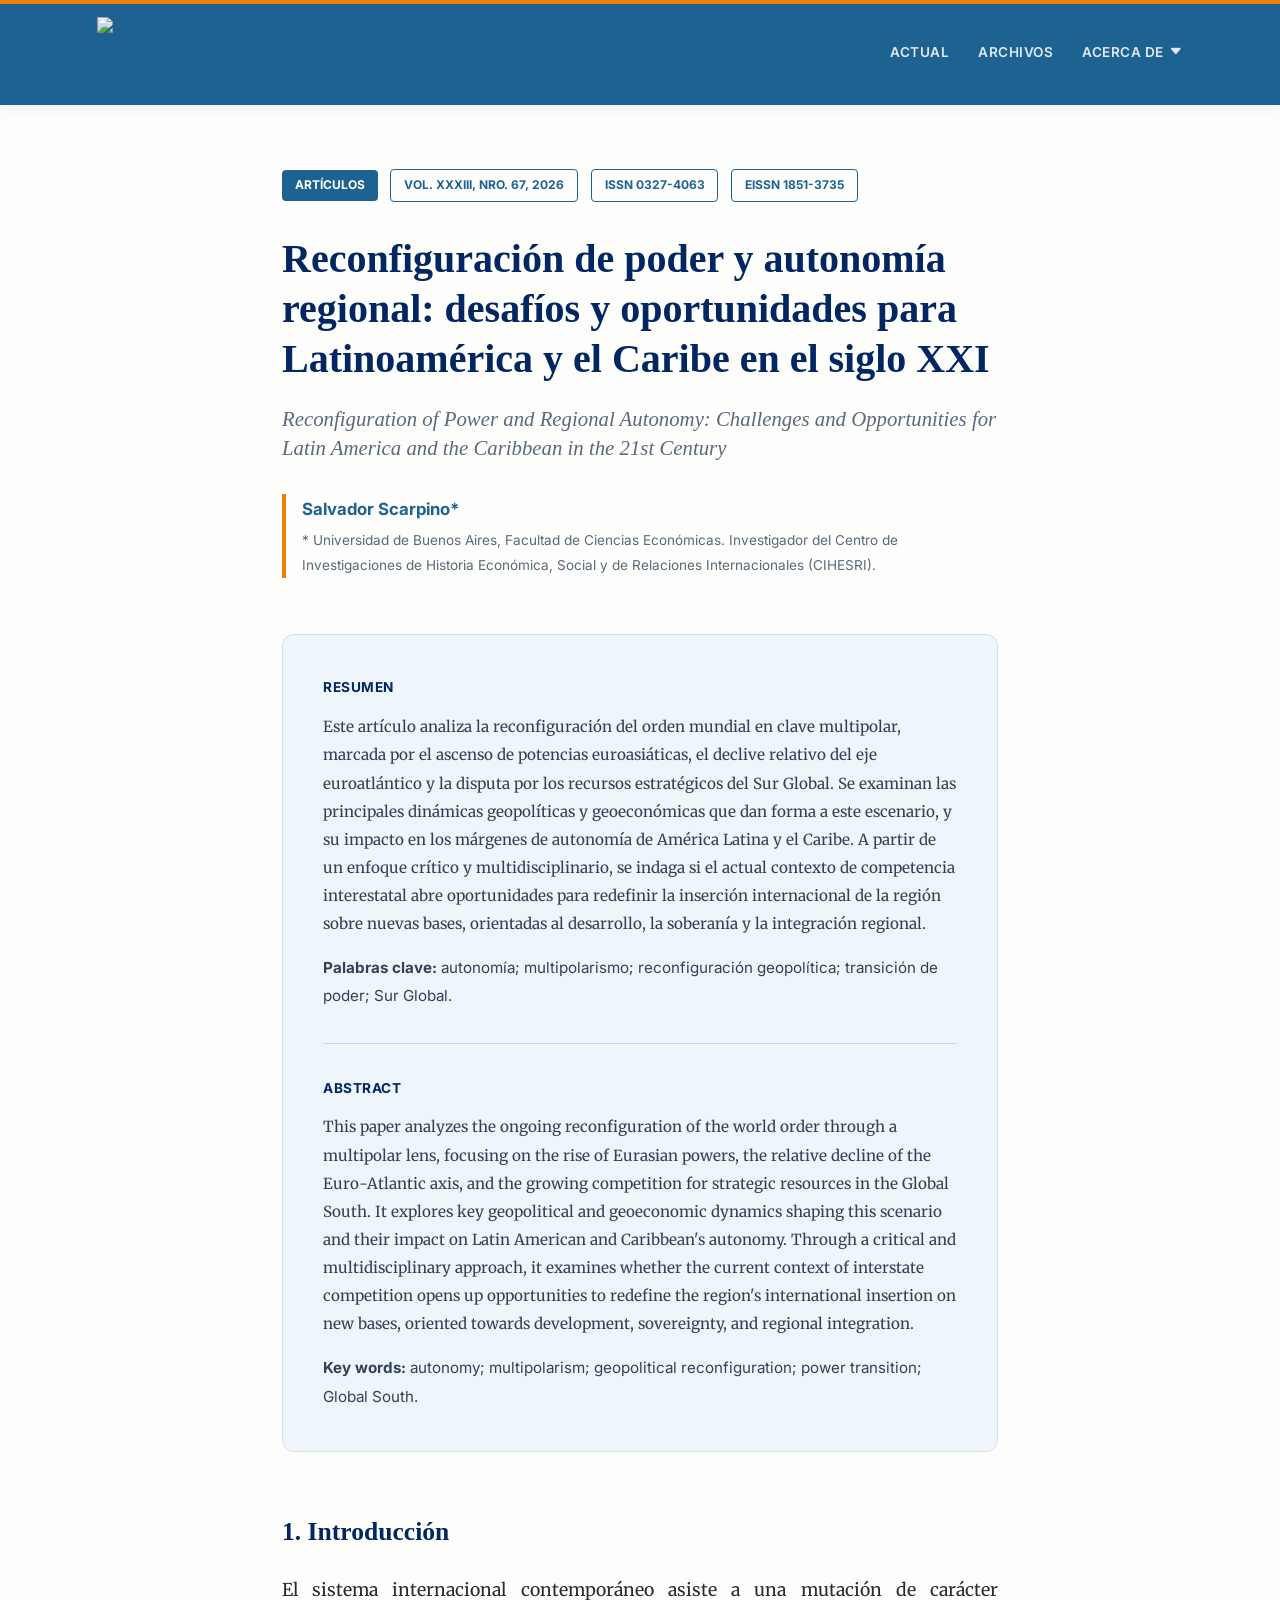
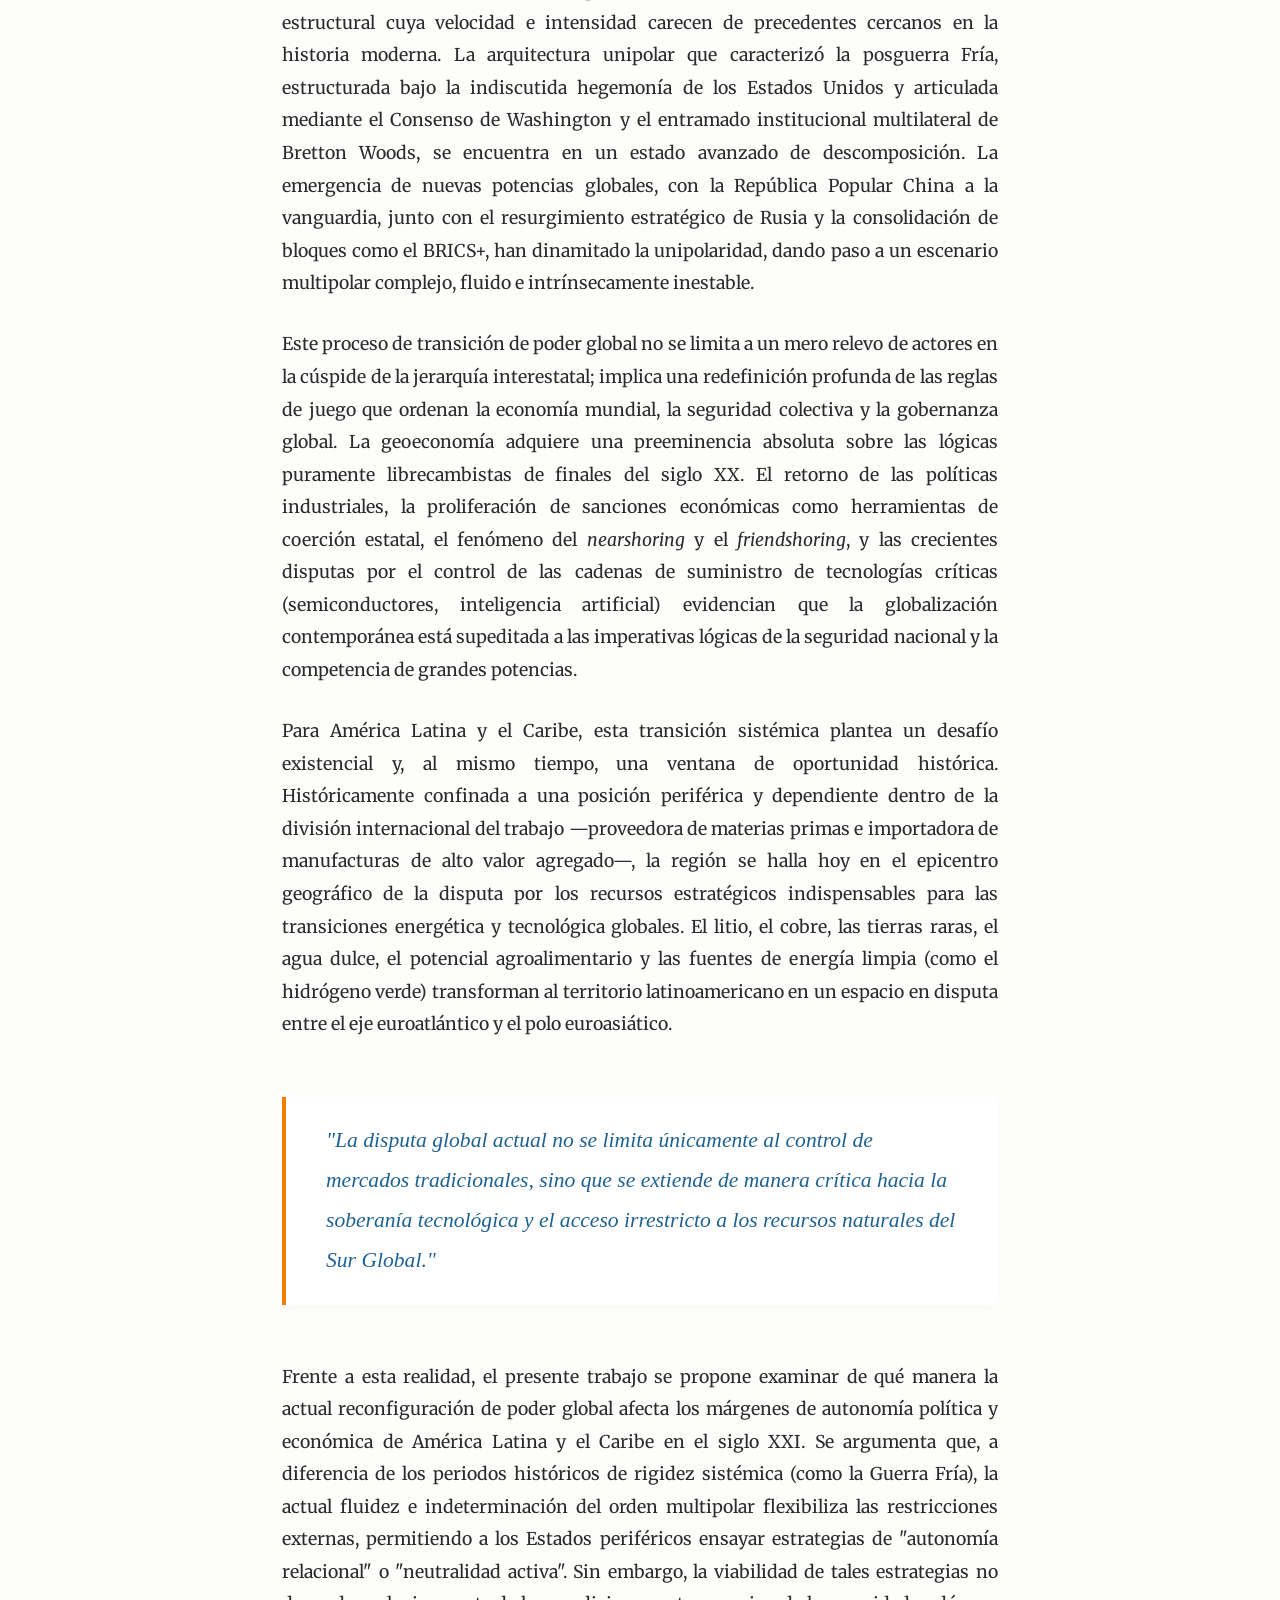
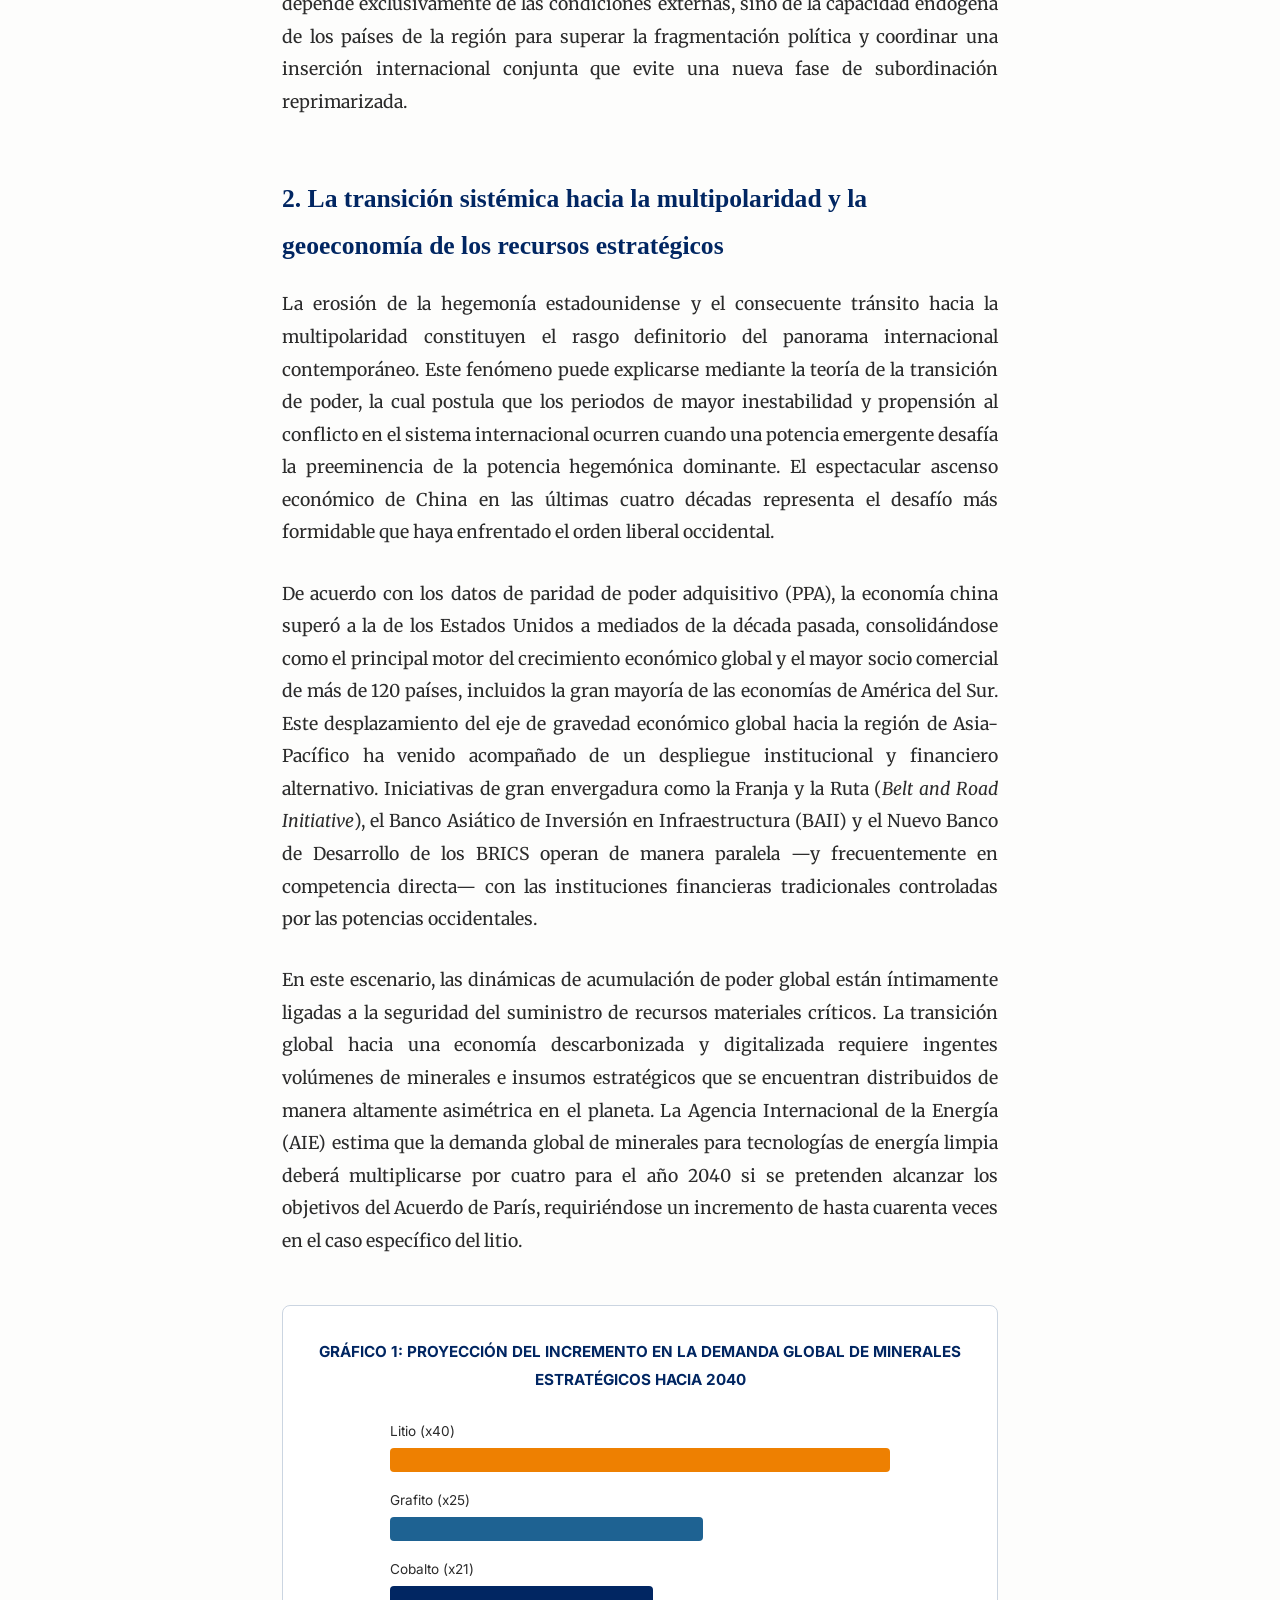
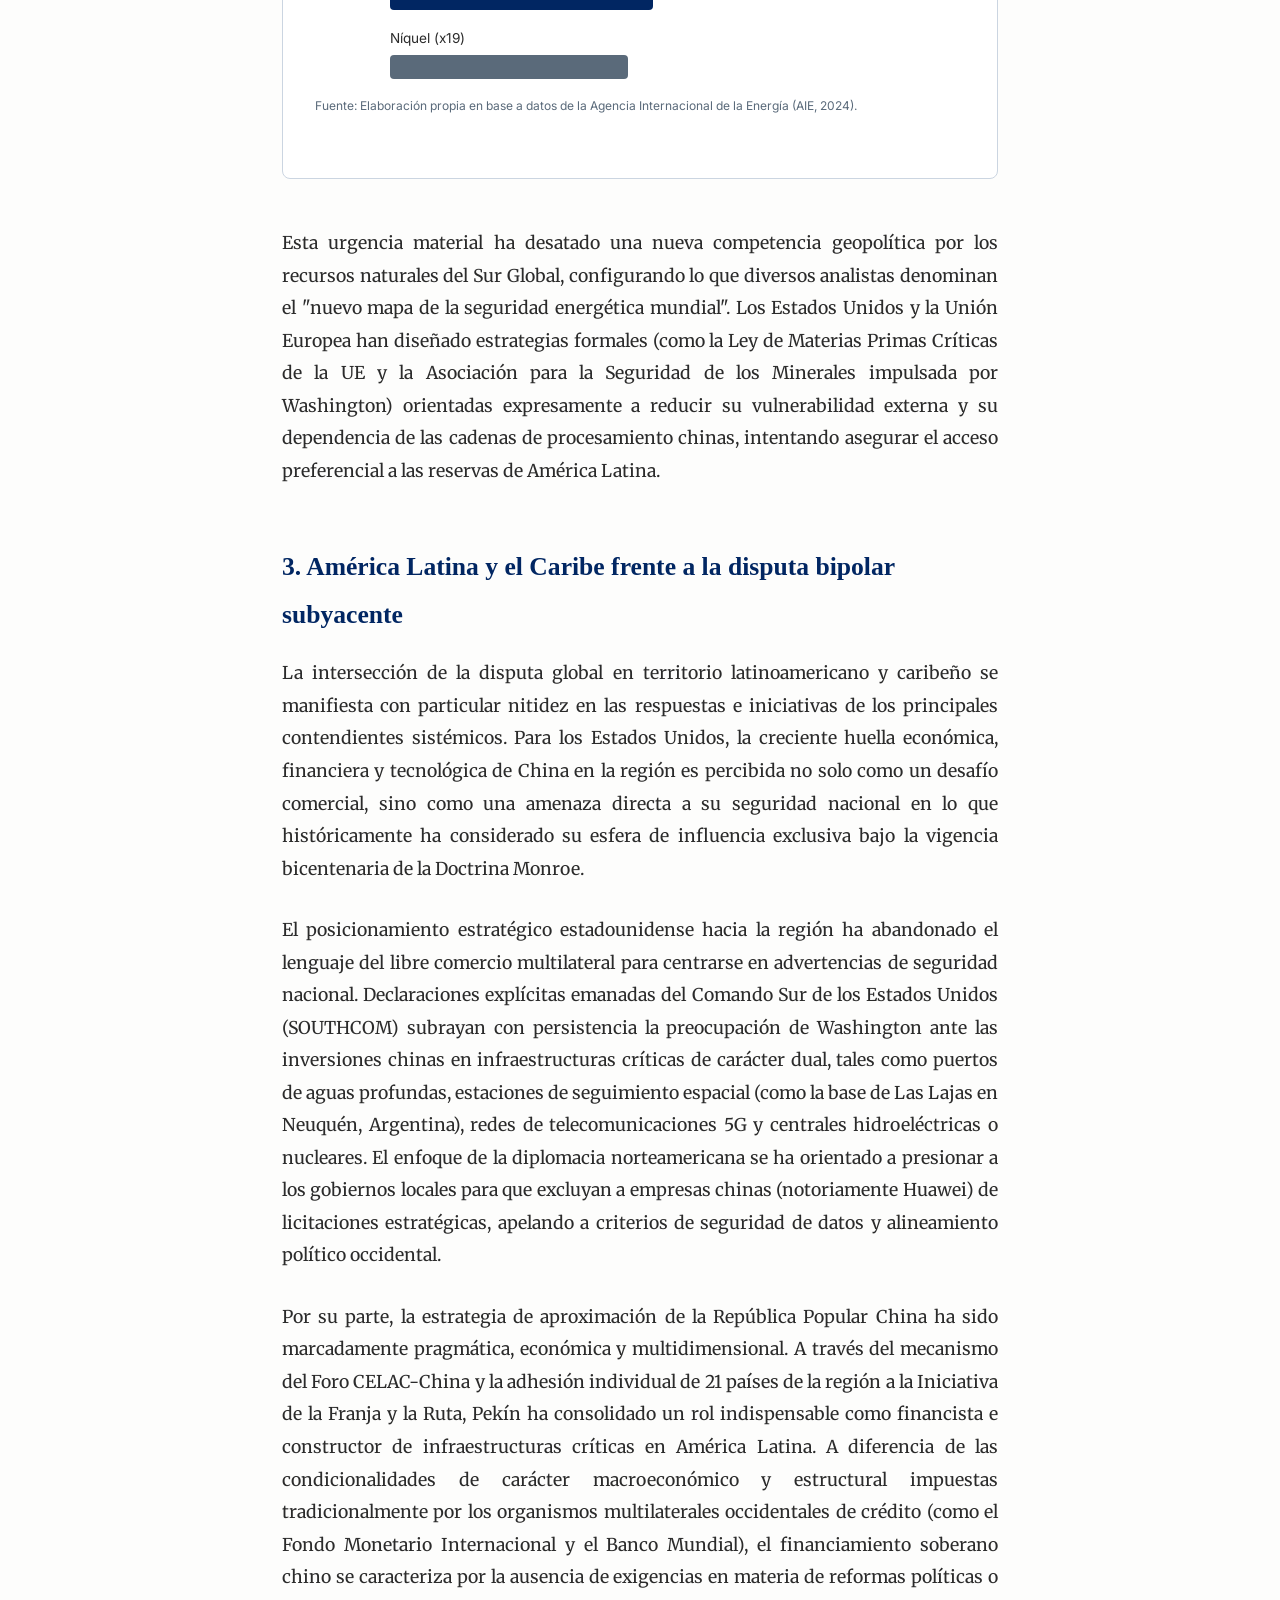
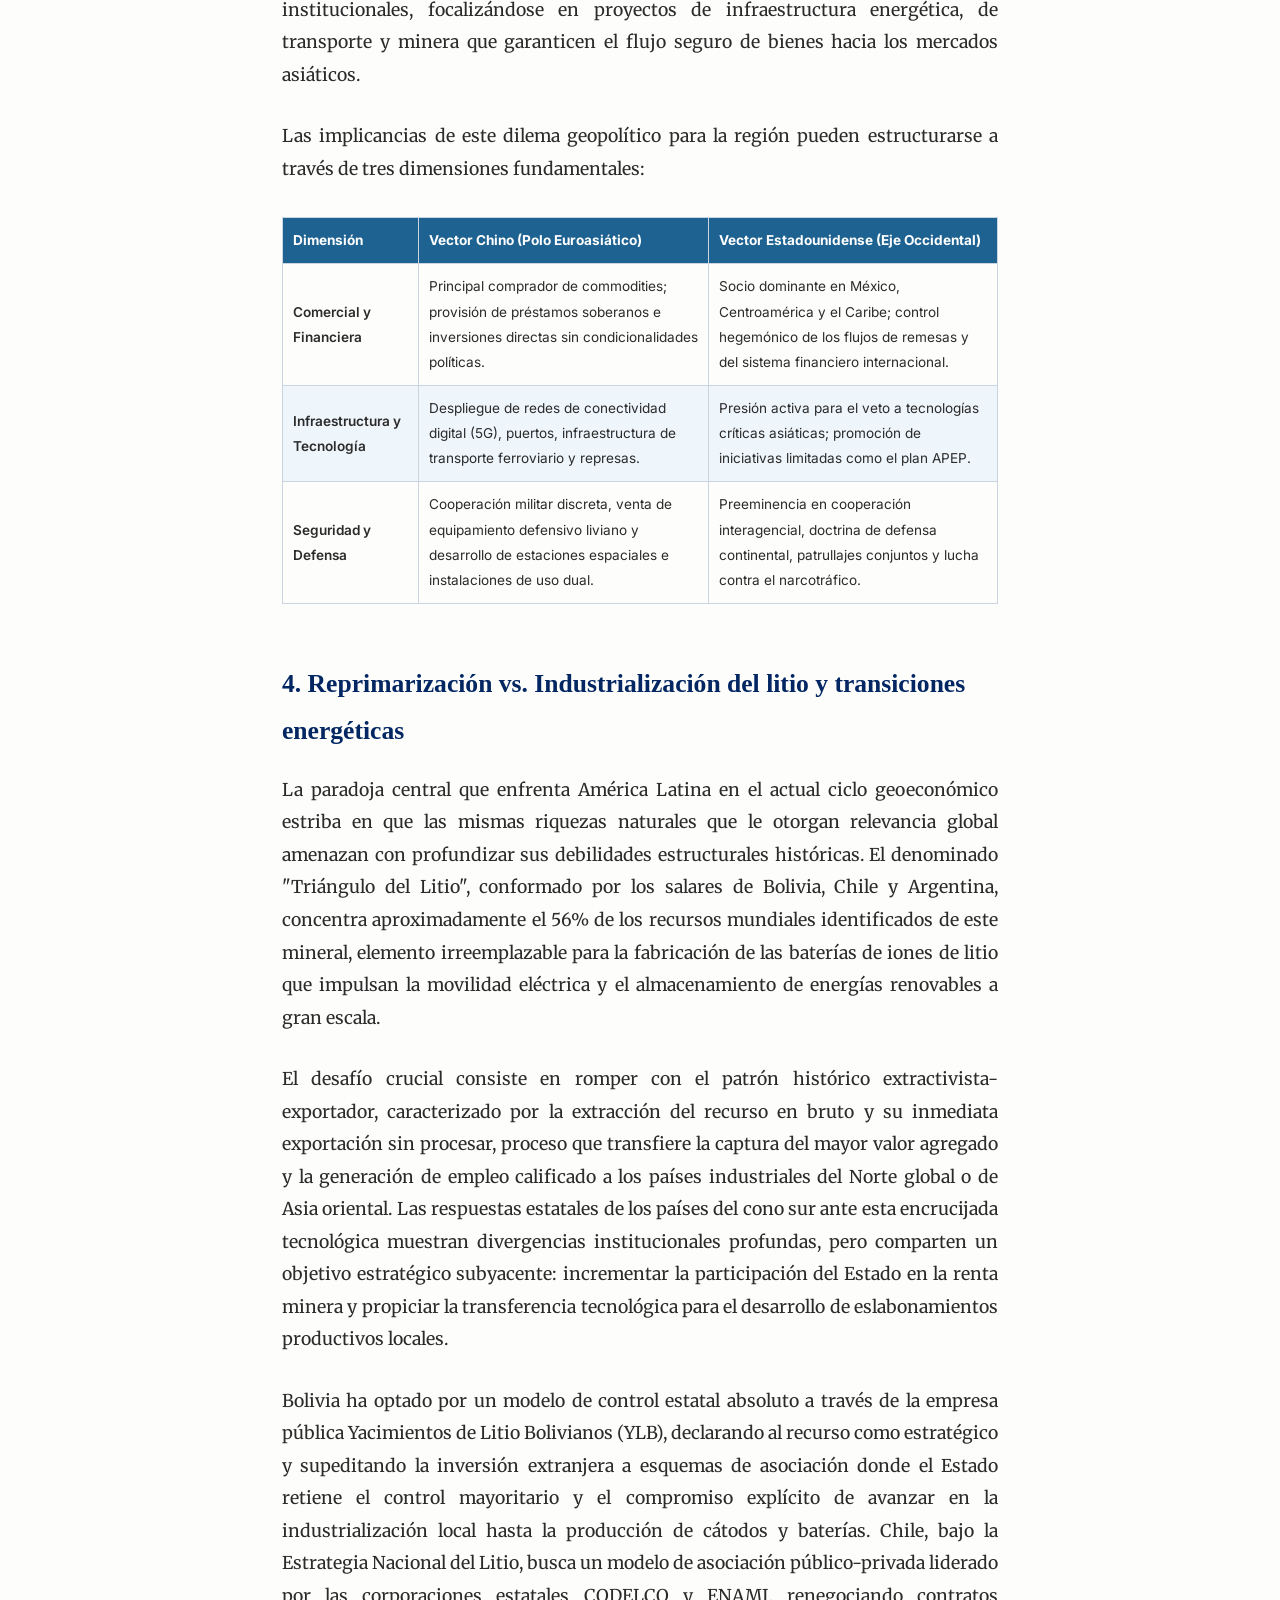
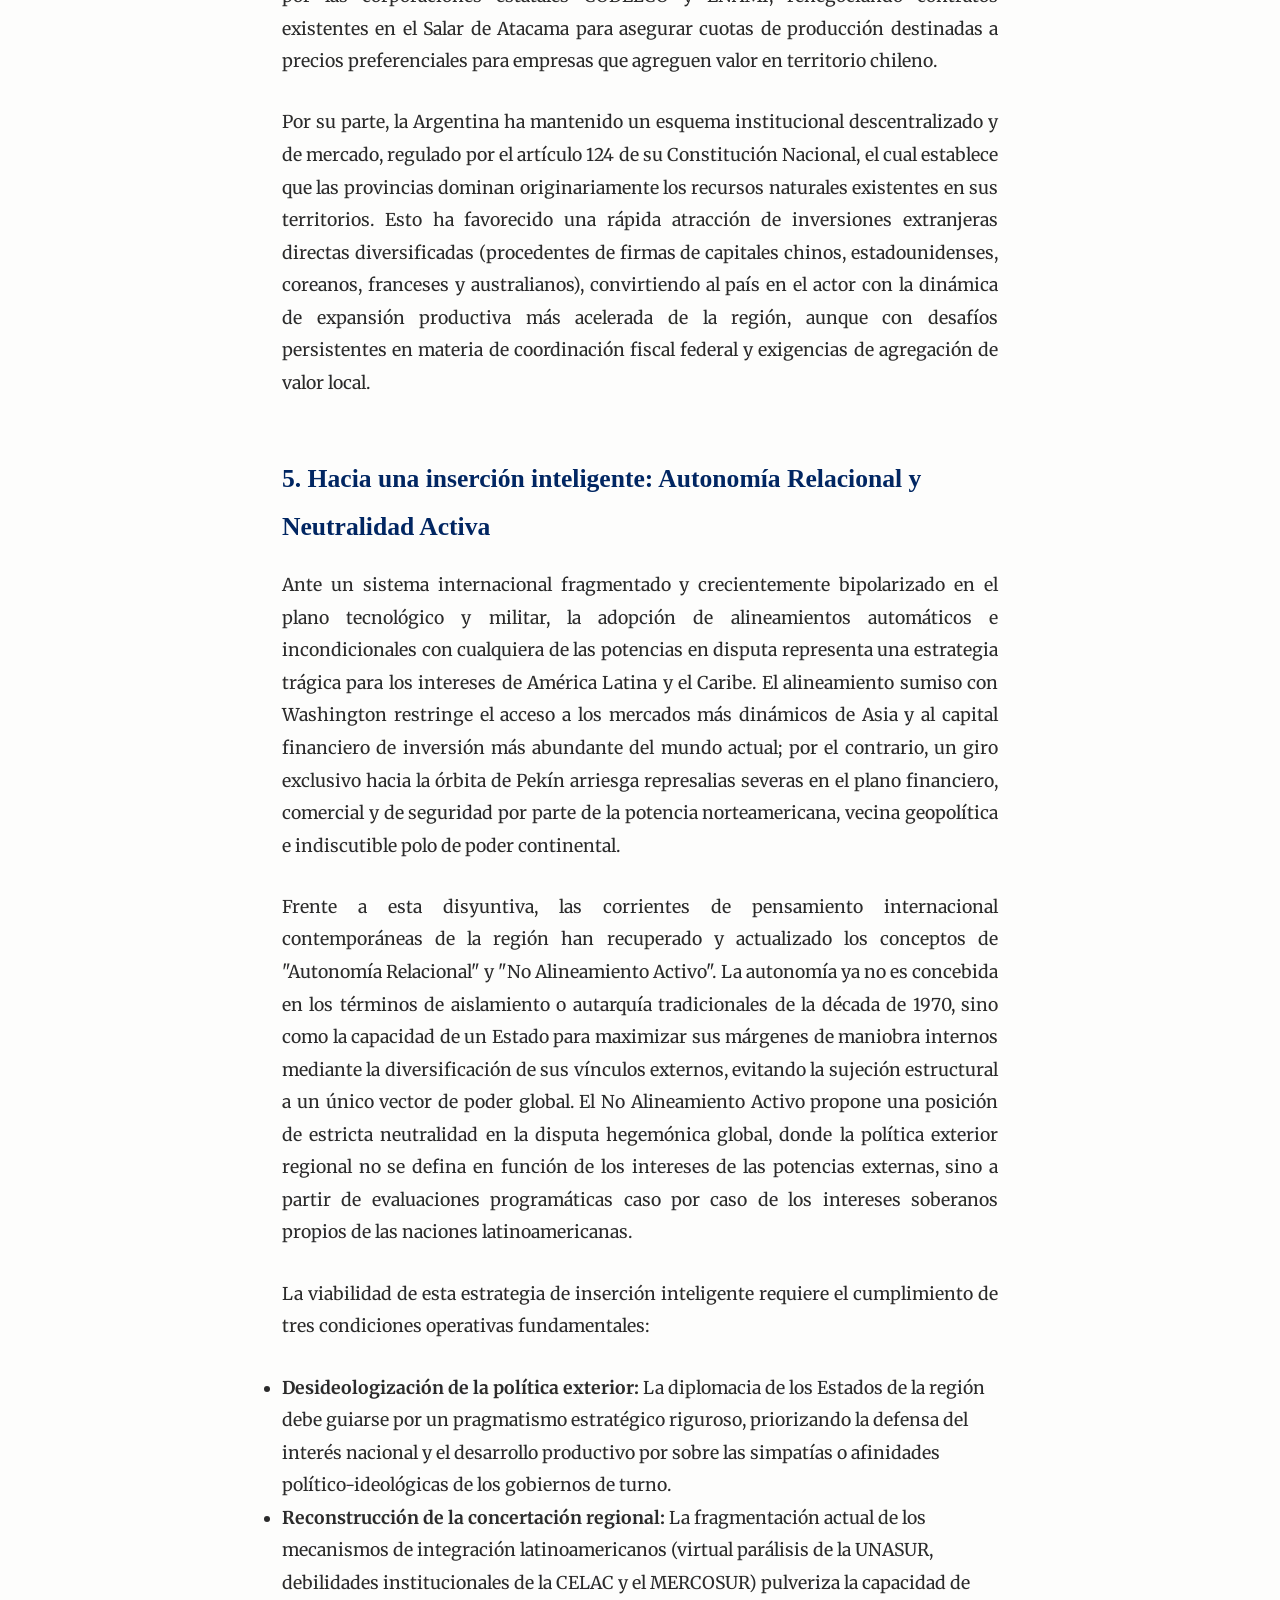
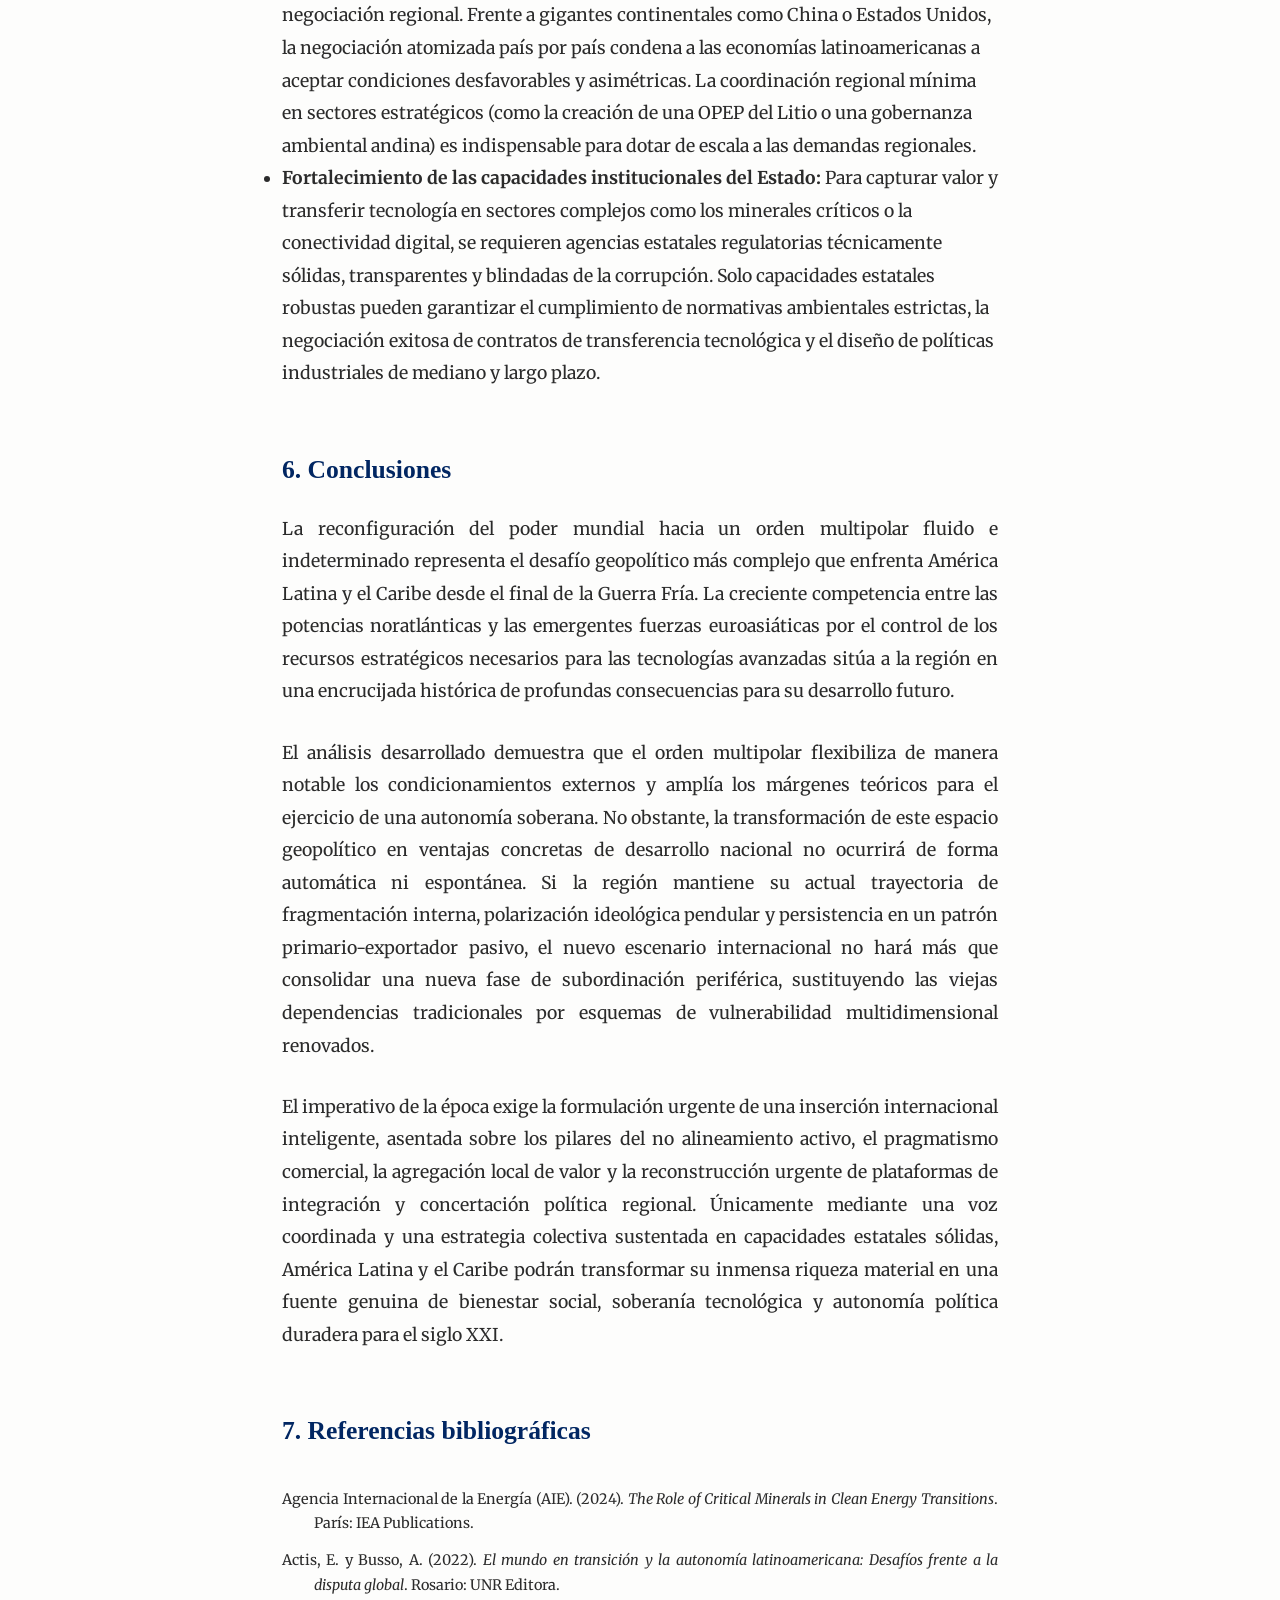
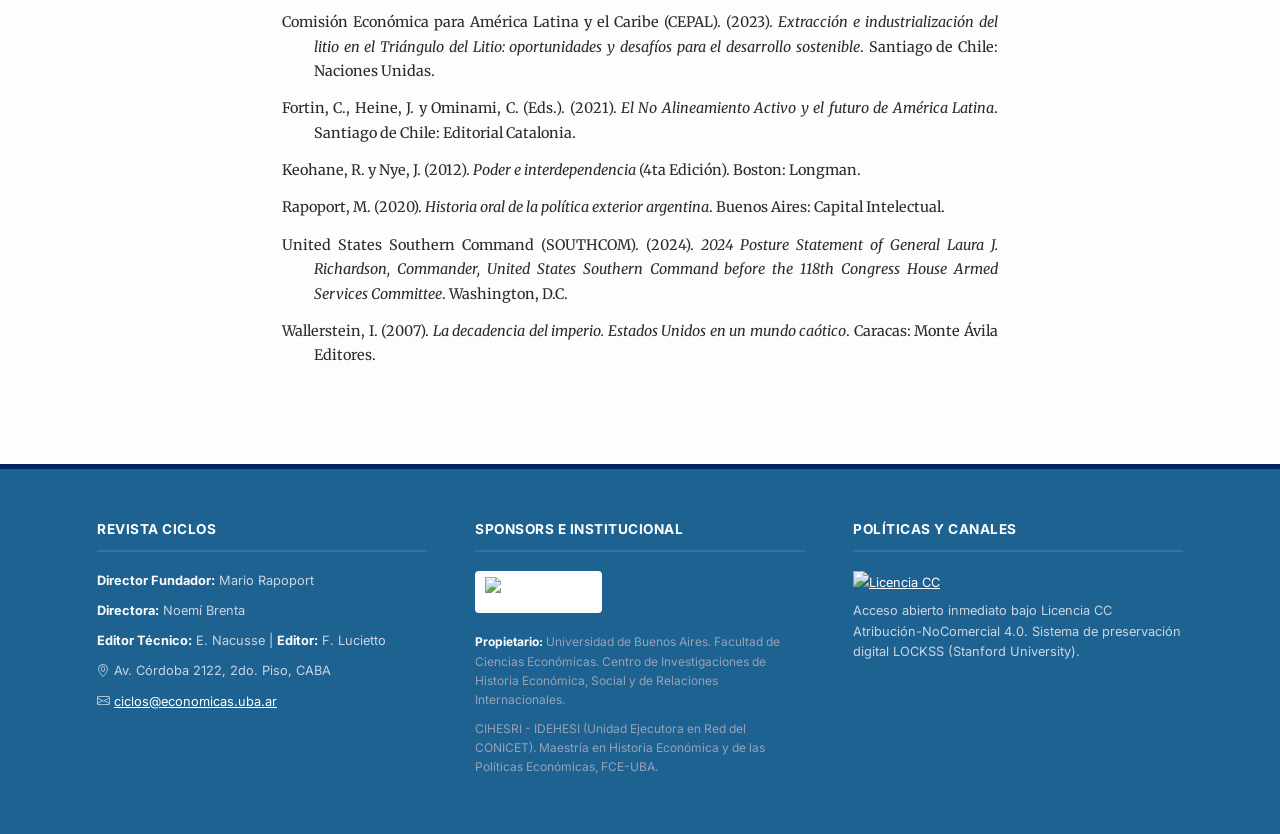
==== 2.Scarpino/index.html @ d77fda9e "falta el logo de ciclos" ====
<!DOCTYPE html>
<html lang="es">
<head>
    <meta charset="UTF-8">
    <meta http-equiv="Content-Language" content="ES">
    <meta name="viewport" content="width=device-width, initial-scale=1.0">
    <title>CICLOS | Reconfiguración de poder y autonomía regional</title>
    
    <meta name="description" content="CICLOS en la historia, la economía y la sociedad. Espacio académico para la publicación de trabajos de investigación.">
    <meta name="robots" content="index,follow">
    <meta name="author" content="Salvador Scarpino">
    
    <meta name="DC.identifier" content="ISSN 0327-4063">
    <meta name="DC.creator" content="Salvador Scarpino">
    <meta name="DC.publisher" content="CIHESRI-IDEHESI, Facultad de Ciencias Económicas, Universidad de Buenos Aires">
    <meta name="DC.Title" content="Reconfiguración de poder y autonomía regional: desafíos y oportunidades para Latinoamérica y el Caribe en el siglo XXI">
    <meta name="DC.Rights" content="Creative commons Attribution-NonCommercial-ShareAlike 4.0 Internacional">
    <meta name="DC.Language" content="es">

    <link rel="preconnect" href="https://fonts.googleapis.com">
    <link rel="preconnect" href="https://fonts.gstatic.com" crossorigin>
    <link href="https://fonts.googleapis.com/css2?family=Inter:wght@400;500;600;700&family=Merriweather:ital,wght@0,300;0,400;0,700;1,300&display=swap" rel="stylesheet">
    
    <link rel="stylesheet" href="https://cdn.jsdelivr.net/npm/bootstrap-icons@1.9.1/font/bootstrap-icons.css">
    <link rel="icon" href="public/img/LogoCiclos.png" type="image/png">
    <link rel="stylesheet" href="style.css">
</head>
<body>

    <header class="site-header">
        <div class="header-inner">
            <div class="logo-area">
                <a href="#">
                    <img src="public/img/LogoCiclos.png" alt="Revista CICLOS" class="header-logo">
                </a>
            </div>
            <nav class="top-nav">
                <a href="#">Actual</a>
                <a href="#">Archivos</a>
                
                <div class="dropdown">
                    <a href="#" class="dropdown-toggle">Acerca de <i class="bi bi-caret-down-fill"></i></a>
                    <div class="dropdown-menu">
                        <a href="#">Sobre la revista</a>
                        <a href="#">Envíos</a>
                        <a href="#">Equipo editorial</a>
                        <a href="#">Declaración de privacidad</a>
                        <a href="#">Contacto</a>
                    </div>
                </div>
            </nav>
        </div>
    </header>

    <main class="article-wrapper">
        
        <div class="metadata-bar">
            <span class="badge">Artículos</span>
            <span class="badge badge-outline">Vol. XXXIII, Nro. 67, 2026</span>
            <span class="badge badge-outline">ISSN 0327-4063</span>
            <span class="badge badge-outline">eISSN 1851-3735</span>
        </div>

        <header class="article-heading">
            <h1 class="title">Reconfiguración de poder y autonomía regional: desafíos y oportunidades para Latinoamérica y el Caribe en el siglo XXI</h1>
            <h2 class="subtitle">Reconfiguration of Power and Regional Autonomy: Challenges and Opportunities for Latin America and the Caribbean in the 21st Century</h2>
            
            <div class="author-block">
                <p class="author-name">Salvador Scarpino*</p>
                <p class="author-affiliation">* Universidad de Buenos Aires, Facultad de Ciencias Económicas. Investigador del Centro de Investigaciones de Historia Económica, Social y de Relaciones Internacionales (CIHESRI).</p>
            </div>
        </header>

        <section class="abstract-box">
            <div class="abstract-lang">
                <h3>Resumen</h3>
                <p>Este artículo analiza la reconfiguración del orden mundial en clave multipolar, marcada por el ascenso de potencias euroasiáticas, el declive relativo del eje euroatlántico y la disputa por los recursos estratégicos del Sur Global. Se examinan las principales dinámicas geopolíticas y geoeconómicas que dan forma a este escenario, y su impacto en los márgenes de autonomía de América Latina y el Caribe. A partir de un enfoque crítico y multidisciplinario, se indaga si el actual contexto de competencia interestatal abre oportunidades para redefinir la inserción internacional de la región sobre nuevas bases, orientadas al desarrollo, la soberanía y la integración regional.</p>
                <p class="keywords"><strong>Palabras clave:</strong> autonomía; multipolarismo; reconfiguración geopolítica; transición de poder; Sur Global.</p>
            </div>
            
            <hr class="abstract-divider">

            <div class="abstract-lang">
                <h3>Abstract</h3>
                <p>This paper analyzes the ongoing reconfiguration of the world order through a multipolar lens, focusing on the rise of Eurasian powers, the relative decline of the Euro-Atlantic axis, and the growing competition for strategic resources in the Global South. It explores key geopolitical and geoeconomic dynamics shaping this scenario and their impact on Latin American and Caribbean's autonomy. Through a critical and multidisciplinary approach, it examines whether the current context of interstate competition opens up opportunities to redefine the region's international insertion on new bases, oriented towards development, sovereignty, and regional integration.</p>
                <p class="keywords"><strong>Key words:</strong> autonomy; multipolarism; geopolitical reconfiguration; power transition; Global South.</p>
            </div>
        </section>

        <article class="article-content">
            
            <h3>1. Introducción</h3>
            <p>El sistema internacional contemporáneo asiste a una mutación de carácter estructural cuya velocidad e intensidad carecen de precedentes cercanos en la historia moderna. La arquitectura unipolar que caracterizó la posguerra Fría, estructurada bajo la indiscutida hegemonía de los Estados Unidos y articulada mediante el Consenso de Washington y el entramado institucional multilateral de Bretton Woods, se encuentra en un estado avanzado de descomposición. La emergencia de nuevas potencias globales, con la República Popular China a la vanguardia, junto con el resurgimiento estratégico de Rusia y la consolidación de bloques como el BRICS+, han dinamitado la unipolaridad, dando paso a un escenario multipolar complejo, fluido e intrínsecamente inestable.</p>
            
            <p>Este proceso de transición de poder global no se limita a un mero relevo de actores en la cúspide de la jerarquía interestatal; implica una redefinición profunda de las reglas de juego que ordenan la economía mundial, la seguridad colectiva y la gobernanza global. La geoeconomía adquiere una preeminencia absoluta sobre las lógicas puramente librecambistas de finales del siglo XX. El retorno de las políticas industriales, la proliferación de sanciones económicas como herramientas de coerción estatal, el fenómeno del <i>nearshoring</i> y el <i>friendshoring</i>, y las crecientes disputas por el control de las cadenas de suministro de tecnologías críticas (semiconductores, inteligencia artificial) evidencian que la globalización contemporánea está supeditada a las imperativas lógicas de la seguridad nacional y la competencia de grandes potencias.</p>
            
            <p>Para América Latina y el Caribe, esta transición sistémica plantea un desafío existencial y, al mismo tiempo, una ventana de oportunidad histórica. Históricamente confinada a una posición periférica y dependiente dentro de la división internacional del trabajo —proveedora de materias primas e importadora de manufacturas de alto valor agregado—, la región se halla hoy en el epicentro geográfico de la disputa por los recursos estratégicos indispensables para las transiciones energética y tecnológica globales. El litio, el cobre, las tierras raras, el agua dulce, el potencial agroalimentario y las fuentes de energía limpia (como el hidrógeno verde) transforman al territorio latinoamericano en un espacio en disputa entre el eje euroatlántico y el polo euroasiático.</p>
            
            <blockquote class="academic-quote">
                "La disputa global actual no se limita únicamente al control de mercados tradicionales, sino que se extiende de manera crítica hacia la soberanía tecnológica y el acceso irrestricto a los recursos naturales del Sur Global."
            </blockquote>

            <p>Frente a esta realidad, el presente trabajo se propone examinar de qué manera la actual reconfiguración de poder global afecta los márgenes de autonomía política y económica de América Latina y el Caribe en el siglo XXI. Se argumenta que, a diferencia de los periodos históricos de rigidez sistémica (como la Guerra Fría), la actual fluidez e indeterminación del orden multipolar flexibiliza las restricciones externas, permitiendo a los Estados periféricos ensayar estrategias de "autonomía relacional" o "neutralidad activa". Sin embargo, la viabilidad de tales estrategias no depende exclusivamente de las condiciones externas, sino de la capacidad endógena de los países de la región para superar la fragmentación política y coordinar una inserción internacional conjunta que evite una nueva fase de subordinación reprimarizada.</p>

            <h3>2. La transición sistémica hacia la multipolaridad y la geoeconomía de los recursos estratégicos</h3>
            <p>La erosión de la hegemonía estadounidense y el consecuente tránsito hacia la multipolaridad constituyen el rasgo definitorio del panorama internacional contemporáneo. Este fenómeno puede explicarse mediante la teoría de la transición de poder, la cual postula que los periodos de mayor inestabilidad y propensión al conflicto en el sistema internacional ocurren cuando una potencia emergente desafía la preeminencia de la potencia hegemónica dominante. El espectacular ascenso económico de China en las últimas cuatro décadas representa el desafío más formidable que haya enfrentado el orden liberal occidental.</p>
            
            <p>De acuerdo con los datos de paridad de poder adquisitivo (PPA), la economía china superó a la de los Estados Unidos a mediados de la década pasada, consolidándose como el principal motor del crecimiento económico global y el mayor socio comercial de más de 120 países, incluidos la gran mayoría de las economías de América del Sur. Este desplazamiento del eje de gravedad económico global hacia la región de Asia-Pacífico ha venido acompañado de un despliegue institucional y financiero alternativo. Iniciativas de gran envergadura como la Franja y la Ruta (<i>Belt and Road Initiative</i>), el Banco Asiático de Inversión en Infraestructura (BAII) y el Nuevo Banco de Desarrollo de los BRICS operan de manera paralela —y frecuentemente en competencia directa— con las instituciones financieras tradicionales controladas por las potencias occidentales.</p>

            <p>En este escenario, las dinámicas de acumulación de poder global están íntimamente ligadas a la seguridad del suministro de recursos materiales críticos. La transición global hacia una economía descarbonizada y digitalizada requiere ingentes volúmenes de minerales e insumos estratégicos que se encuentran distribuidos de manera altamente asimétrica en el planeta. La Agencia Internacional de la Energía (AIE) estima que la demanda global de minerales para tecnologías de energía limpia deberá multiplicarse por cuatro para el año 2040 si se pretenden alcanzar los objetivos del Acuerdo de París, requiriéndose un incremento de hasta cuarenta veces en el caso específico del litio.</p>

            <div class="graphic-container" style="background-color: var(--white); border: 1px solid var(--border-color); padding: 2rem; margin: 3rem 0; border-radius: 8px; text-align: center;">
                <h4 style="font-family: var(--font-ui); color: var(--blue-dark); font-size: 0.95rem; margin-bottom: 1.5rem; text-transform: uppercase;">Gráfico 1: Proyección del incremento en la demanda global de minerales estratégicos hacia 2040</h4>
                <div class="bar-chart" style="max-width: 500px; margin: 0 auto; text-align: left; font-family: var(--font-ui); font-size: 0.85rem;">
                    <div style="margin-bottom: 1rem;">
                        <span>Litio (x40)</span>
                        <div style="background-color: var(--orange-accent); height: 24px; width: 100%; border-radius: 4px; margin-top: 4px;"></div>
                    </div>
                    <div style="margin-bottom: 1rem;">
                        <span>Grafito (x25)</span>
                        <div style="background-color: var(--blue-primary); height: 24px; width: 62.5%; border-radius: 4px; margin-top: 4px;"></div>
                    </div>
                    <div style="margin-bottom: 1rem;">
                        <span>Cobalto (x21)</span>
                        <div style="background-color: var(--blue-dark); height: 24px; width: 52.5%; border-radius: 4px; margin-top: 4px;"></div>
                    </div>
                    <div style="margin-bottom: 1rem;">
                        <span>Níquel (x19)</span>
                        <div style="background-color: #5a6a7a; height: 24px; width: 47.5%; border-radius: 4px; margin-top: 4px;"></div>
                    </div>
                </div>
                <p style="font-size: 0.75rem; color: var(--text-muted); margin-top: 1rem; font-family: var(--font-ui);">Fuente: Elaboración propia en base a datos de la Agencia Internacional de la Energía (AIE, 2024).</p>
            </div>

            <p>Esta urgencia material ha desatado una nueva competencia geopolítica por los recursos naturales del Sur Global, configurando lo que diversos analistas denominan el "nuevo mapa de la seguridad energética mundial". Los Estados Unidos y la Unión Europea han diseñado estrategias formales (como la Ley de Materias Primas Críticas de la UE y la Asociación para la Seguridad de los Minerales impulsada por Washington) orientadas expresamente a reducir su vulnerabilidad externa y su dependencia de las cadenas de procesamiento chinas, intentando asegurar el acceso preferencial a las reservas de América Latina.</p>

            <h3>3. América Latina y el Caribe frente a la disputa bipolar subyacente</h3>
            <p>La intersección de la disputa global en territorio latinoamericano y caribeño se manifiesta con particular nitidez en las respuestas e iniciativas de los principales contendientes sistémicos. Para los Estados Unidos, la creciente huella económica, financiera y tecnológica de China en la región es percibida no solo como un desafío comercial, sino como una amenaza directa a su seguridad nacional en lo que históricamente ha considerado su esfera de influencia exclusiva bajo la vigencia bicentenaria de la Doctrina Monroe.</p>
            
            <p>El posicionamiento estratégico estadounidense hacia la región ha abandonado el lenguaje del libre comercio multilateral para centrarse en advertencias de seguridad nacional. Declaraciones explícitas emanadas del Comando Sur de los Estados Unidos (SOUTHCOM) subrayan con persistencia la preocupación de Washington ante las inversiones chinas en infraestructuras críticas de carácter dual, tales como puertos de aguas profundas, estaciones de seguimiento espacial (como la base de Las Lajas en Neuquén, Argentina), redes de telecomunicaciones 5G y centrales hidroeléctricas o nucleares. El enfoque de la diplomacia norteamericana se ha orientado a presionar a los gobiernos locales para que excluyan a empresas chinas (notoriamente Huawei) de licitaciones estratégicas, apelando a criterios de seguridad de datos y alineamiento político occidental.</p>

            <p>Por su parte, la estrategia de aproximación de la República Popular China ha sido marcadamente pragmática, económica y multidimensional. A través del mecanismo del Foro CELAC-China y la adhesión individual de 21 países de la región a la Iniciativa de la Franja y la Ruta, Pekín ha consolidado un rol indispensable como financista e constructor de infraestructuras críticas en América Latina. A diferencia de las condicionalidades de carácter macroeconómico y estructural impuestas tradicionalmente por los organismos multilaterales occidentales de crédito (como el Fondo Monetario Internacional y el Banco Mundial), el financiamiento soberano chino se caracteriza por la ausencia de exigencias en materia de reformas políticas o institucionales, focalizándose en proyectos de infraestructura energética, de transporte y minera que garanticen el flujo seguro de bienes hacia los mercados asiáticos.</p>

            <p>Las implicancias de este dilema geopolítico para la región pueden estructurarse a través de tres dimensiones fundamentales:</p>

            <table class="data-table" style="width: 100%; border-collapse: collapse; margin: 2rem 0; font-family: var(--font-ui); font-size: 0.85rem; border: 1px solid var(--border-color);">
                <thead>
                    <tr style="background-color: var(--blue-primary); color: var(--white); text-align: left;">
                        <th style="padding: 10px; border: 1px solid var(--border-color);">Dimensión</th>
                        <th style="padding: 10px; border: 1px solid var(--border-color);">Vector Chino (Polo Euroasiático)</th>
                        <th style="padding: 10px; border: 1px solid var(--border-color);">Vector Estadounidense (Eje Occidental)</th>
                    </tr>
                </thead>
                <tbody>
                    <tr>
                        <td style="padding: 10px; border: 1px solid var(--border-color); font-weight: 600;">Comercial y Financiera</td>
                        <td style="padding: 10px; border: 1px solid var(--border-color);">Principal comprador de commodities; provisión de préstamos soberanos e inversiones directas sin condicionalidades políticas.</td>
                        <td style="padding: 10px; border: 1px solid var(--border-color);">Socio dominante en México, Centroamérica y el Caribe; control hegemónico de los flujos de remesas y del sistema financiero internacional.</td>
                    </tr>
                    <tr style="background-color: var(--blue-light);">
                        <td style="padding: 10px; border: 1px solid var(--border-color); font-weight: 600;">Infraestructura y Tecnología</td>
                        <td style="padding: 10px; border: 1px solid var(--border-color);">Despliegue de redes de conectividad digital (5G), puertos, infraestructura de transporte ferroviario y represas.</td>
                        <td style="padding: 10px; border: 1px solid var(--border-color);">Presión activa para el veto a tecnologías críticas asiáticas; promoción de iniciativas limitadas como el plan APEP.</td>
                    </tr>
                    <tr>
                        <td style="padding: 10px; border: 1px solid var(--border-color); font-weight: 600;">Seguridad y Defensa</td>
                        <td style="padding: 10px; border: 1px solid var(--border-color);">Cooperación militar discreta, venta de equipamiento defensivo liviano y desarrollo de estaciones espaciales e instalaciones de uso dual.</td>
                        <td style="padding: 10px; border: 1px solid var(--border-color);">Preeminencia en cooperación interagencial, doctrina de defensa continental, patrullajes conjuntos y lucha contra el narcotráfico.</td>
                    </tr>
                </tbody>
            </table>

            <h3>4. Reprimarización vs. Industrialización del litio y transiciones energéticas</h3>
            <p>La paradoja central que enfrenta América Latina en el actual ciclo geoeconómico estriba en que las mismas riquezas naturales que le otorgan relevancia global amenazan con profundizar sus debilidades estructurales históricas. El denominado "Triángulo del Litio", conformado por los salares de Bolivia, Chile y Argentina, concentra aproximadamente el 56% de los recursos mundiales identificados de este mineral, elemento irreemplazable para la fabricación de las baterías de iones de litio que impulsan la movilidad eléctrica y el almacenamiento de energías renovables a gran escala.</p>

            <p>El desafío crucial consiste en romper con el patrón histórico extractivista-exportador, caracterizado por la extracción del recurso en bruto y su inmediata exportación sin procesar, proceso que transfiere la captura del mayor valor agregado y la generación de empleo calificado a los países industriales del Norte global o de Asia oriental. Las respuestas estatales de los países del cono sur ante esta encrucijada tecnológica muestran divergencias institucionales profundas, pero comparten un objetivo estratégico subyacente: incrementar la participación del Estado en la renta minera y propiciar la transferencia tecnológica para el desarrollo de eslabonamientos productivos locales.</p>

            <p>Bolivia ha optado por un modelo de control estatal absoluto a través de la empresa pública Yacimientos de Litio Bolivianos (YLB), declarando al recurso como estratégico y supeditando la inversión extranjera a esquemas de asociación donde el Estado retiene el control mayoritario y el compromiso explícito de avanzar en la industrialización local hasta la producción de cátodos y baterías. Chile, bajo la Estrategia Nacional del Litio, busca un modelo de asociación público-privada liderado por las corporaciones estatales CODELCO y ENAMI, renegociando contratos existentes en el Salar de Atacama para asegurar cuotas de producción destinadas a precios preferenciales para empresas que agreguen valor en territorio chileno.</p>

            <p>Por su parte, la Argentina ha mantenido un esquema institucional descentralizado y de mercado, regulado por el artículo 124 de su Constitución Nacional, el cual establece que las provincias dominan originariamente los recursos naturales existentes en sus territorios. Esto ha favorecido una rápida atracción de inversiones extranjeras directas diversificadas (procedentes de firmas de capitales chinos, estadounidenses, coreanos, franceses y australianos), convirtiendo al país en el actor con la dinámica de expansión productiva más acelerada de la región, aunque con desafíos persistentes en materia de coordinación fiscal federal y exigencias de agregación de valor local.</p>

            <h3>5. Hacia una inserción inteligente: Autonomía Relacional y Neutralidad Activa</h3>
            <p>Ante un sistema internacional fragmentado y crecientemente bipolarizado en el plano tecnológico y militar, la adopción de alineamientos automáticos e incondicionales con cualquiera de las potencias en disputa representa una estrategia trágica para los intereses de América Latina y el Caribe. El alineamiento sumiso con Washington restringe el acceso a los mercados más dinámicos de Asia y al capital financiero de inversión más abundante del mundo actual; por el contrario, un giro exclusivo hacia la órbita de Pekín arriesga represalias severas en el plano financiero, comercial y de seguridad por parte de la potencia norteamericana, vecina geopolítica e indiscutible polo de poder continental.</p>
            
            <p>Frente a esta disyuntiva, las corrientes de pensamiento internacional contemporáneas de la región han recuperado y actualizado los conceptos de "Autonomía Relacional" y "No Alineamiento Activo". La autonomía ya no es concebida en los términos de aislamiento o autarquía tradicionales de la década de 1970, sino como la capacidad de un Estado para maximizar sus márgenes de maniobra internos mediante la diversificación de sus vínculos externos, evitando la sujeción estructural a un único vector de poder global. El No Alineamiento Activo propone una posición de estricta neutralidad en la disputa hegemónica global, donde la política exterior regional no se defina en función de los intereses de las potencias externas, sino a partir de evaluaciones programáticas caso por caso de los intereses soberanos propios de las naciones latinoamericanas.</p>

            <p>La viabilidad de esta estrategia de inserción inteligente requiere el cumplimiento de tres condiciones operativas fundamentales:</p>
            
            <ul>
                <li><strong>Desideologización de la política exterior:</strong> La diplomacia de los Estados de la región debe guiarse por un pragmatismo estratégico riguroso, priorizando la defensa del interés nacional y el desarrollo productivo por sobre las simpatías o afinidades político-ideológicas de los gobiernos de turno.</li>
                <li><strong>Reconstrucción de la concertación regional:</strong> La fragmentación actual de los mecanismos de integración latinoamericanos (virtual parálisis de la UNASUR, debilidades institucionales de la CELAC y el MERCOSUR) pulveriza la capacidad de negociación regional. Frente a gigantes continentales como China o Estados Unidos, la negociación atomizada país por país condena a las economías latinoamericanas a aceptar condiciones desfavorables y asimétricas. La coordinación regional mínima en sectores estratégicos (como la creación de una OPEP del Litio o una gobernanza ambiental andina) es indispensable para dotar de escala a las demandas regionales.</li>
                <li><strong>Fortalecimiento de las capacidades institucionales del Estado:</strong> Para capturar valor y transferir tecnología en sectores complejos como los minerales críticos o la conectividad digital, se requieren agencias estatales regulatorias técnicamente sólidas, transparentes y blindadas de la corrupción. Solo capacidades estatales robustas pueden garantizar el cumplimiento de normativas ambientales estrictas, la negociación exitosa de contratos de transferencia tecnológica y el diseño de políticas industriales de mediano y largo plazo.</li>
            </ul>

            <h3>6. Conclusiones</h3>
            <p>La reconfiguración del poder mundial hacia un orden multipolar fluido e indeterminado representa el desafío geopolítico más complejo que enfrenta América Latina y el Caribe desde el final de la Guerra Fría. La creciente competencia entre las potencias noratlánticas y las emergentes fuerzas euroasiáticas por el control de los recursos estratégicos necesarios para las tecnologías avanzadas sitúa a la región en una encrucijada histórica de profundas consecuencias para su desarrollo futuro.</p>
            
            <p>El análisis desarrollado demuestra que el orden multipolar flexibiliza de manera notable los condicionamientos externos y amplía los márgenes teóricos para el ejercicio de una autonomía soberana. No obstante, la transformación de este espacio geopolítico en ventajas concretas de desarrollo nacional no ocurrirá de forma automática ni espontánea. Si la región mantiene su actual trayectoria de fragmentación interna, polarización ideológica pendular y persistencia en un patrón primario-exportador pasivo, el nuevo escenario internacional no hará más que consolidar una nueva fase de subordinación periférica, sustituyendo las viejas dependencias tradicionales por esquemas de vulnerabilidad multidimensional renovados.</p>

            <p>El imperativo de la época exige la formulación urgente de una inserción internacional inteligente, asentada sobre los pilares del no alineamiento activo, el pragmatismo comercial, la agregación local de valor y la reconstrucción urgente de plataformas de integración y concertación política regional. Únicamente mediante una voz coordinada y una estrategia colectiva sustentada en capacidades estatales sólidas, América Latina y el Caribe podrán transformar su inmensa riqueza material en una fuente genuina de bienestar social, soberanía tecnológica y autonomía política duradera para el siglo XXI.</p>

            <h3>7. Referencias bibliográficas</h3>
            <div class="bibliography-list" style="font-size: 0.9rem; line-height: 1.7; color: var(--text-main); margin-top: 2rem;">
                <p style="margin-bottom: 0.8rem; padding-left: 2rem; text-indent: -2rem;">Agencia Internacional de la Energía (AIE). (2024). <i>The Role of Critical Minerals in Clean Energy Transitions</i>. París: IEA Publications.</p>
                <p style="margin-bottom: 0.8rem; padding-left: 2rem; text-indent: -2rem;">Actis, E. y Busso, A. (2022). <i>El mundo en transición y la autonomía latinoamericana: Desafíos frente a la disputa global</i>. Rosario: UNR Editora.</p>
                <p style="margin-bottom: 0.8rem; padding-left: 2rem; text-indent: -2rem;">Comisión Económica para América Latina y el Caribe (CEPAL). (2023). <i>Extracción e industrialización del litio en el Triángulo del Litio: oportunidades y desafíos para el desarrollo sostenible</i>. Santiago de Chile: Naciones Unidas.</p>
                <p style="margin-bottom: 0.8rem; padding-left: 2rem; text-indent: -2rem;">Fortin, C., Heine, J. y Ominami, C. (Eds.). (2021). <i>El No Alineamiento Activo y el futuro de América Latina</i>. Santiago de Chile: Editorial Catalonia.</p>
                <p style="margin-bottom: 0.8rem; padding-left: 2rem; text-indent: -2rem;">Keohane, R. y Nye, J. (2012). <i>Poder e interdependencia</i> (4ta Edición). Boston: Longman.</p>
                <p style="margin-bottom: 0.8rem; padding-left: 2rem; text-indent: -2rem;">Rapoport, M. (2020). <i>Historia oral de la política exterior argentina</i>. Buenos Aires: Capital Intelectual.</p>
                <p style="margin-bottom: 0.8rem; padding-left: 2rem; text-indent: -2rem;">United States Southern Command (SOUTHCOM). (2024). <i>2024 Posture Statement of General Laura J. Richardson, Commander, United States Southern Command before the 118th Congress House Armed Services Committee</i>. Washington, D.C.</p>
                <p style="margin-bottom: 0.8rem; padding-left: 2rem; text-indent: -2rem;">Wallerstein, I. (2007). <i>La decadencia del imperio. Estados Unidos en un mundo caótico</i>. Caracas: Monte Ávila Editores.</p>
            </div>

        </article>
    </main>

    <footer class="site-footer">
        <div class="footer-inner">
            
            <div class="footer-col">
                <h4>Revista CICLOS</h4>
                <p><b>Director Fundador:</b> Mario Rapoport</p>
                <p><b>Directora:</b> Noemí Brenta</p>
                <p><b>Editor Técnico:</b> E. Nacusse | <b>Editor:</b> F. Lucietto</p>
                <p class="footer-meta"><i class="bi bi-geo-alt"></i> Av. Córdoba 2122, 2do. Piso, CABA</p>
                <p class="footer-meta"><i class="bi bi-envelope"></i> <a href="mailto:ciclos@economicas.uba.ar">ciclos@economicas.uba.ar</a></p>
            </div>

            <div class="footer-col">
                <h4>Sponsors e Institucional</h4>
                <div class="academic-logos">
                    <a href="https://www.economicas.uba.ar" target="_blank">
                        <img src="https://www.economicas.uba.ar/wp-content/uploads/2020/08/cropped-logo_FCE.png" alt="Logo FCE UBA" class="logo-fce">
                    </a>
                </div>
                <p class="institution-text">
                    <b>Propietario:</b> Universidad de Buenos Aires. Facultad de Ciencias Económicas. Centro de Investigaciones de Historia Económica, Social y de Relaciones Internacionales.
                </p>
                <p class="institution-text">
                    CIHESRI - IDEHESI (Unidad Ejecutora en Red del CONICET). Maestría en Historia Económica y de las Políticas Económicas, FCE-UBA.
                </p>
            </div>

            <div class="footer-col">
                <h4>Políticas y Canales</h4>
                <div class="license-area">
                    <a href="http://creativecommons.org/licenses/by-nc-sa/4.0/" rel="license" target="_blank">
                        <img src="https://i.creativecommons.org/l/by-nc-sa/4.0/88x31.png" alt="Licencia CC" class="cc-badge">
                    </a>
                    <p>Acceso abierto inmediato bajo Licencia CC Atribución-NoComercial 4.0. Sistema de preservación digital LOCKSS (Stanford University).</p>
                </div>
            </div>

        </div>
    </footer>

</body>
</html>
---- 2.Scarpino/style.css ----
/* =========================================
   Variables de Diseño (Identidad CICLOS)
========================================= */
:root {
    --blue-primary: #1e6292;   
    --blue-dark: #012662;      
    --blue-light: #eef5fb;
    --orange-accent: #ee8001;  
    --text-main: #2b2b2b;      
    --text-muted: #5a6a7a;
    --bg-page: #fdfdfc; 
    --white: #ffffff;
    --border-color: #cbd5e1;

    --font-heading: 'Playfair Display', Georgia, serif; 
    --font-ui: "Inter", sans-serif;
    --font-body: "Merriweather", serif;
} 

* {
    margin: 0;
    padding: 0;
    box-sizing: border-box;
}

body {
    font-family: var(--font-body);
    background-color: var(--bg-page);
    color: var(--text-main);
    line-height: 1.85;
    font-size: 1.1rem;
    -webkit-font-smoothing: antialiased;
}

a {
    color: var(--blue-primary);
    text-decoration: none;
    transition: color 0.2s ease;
}

a:hover {
    color: var(--orange-accent);
}

/* =========================================
   Cabecera Horizontal con Proporción de Logo
========================================= */
.site-header {
    background-color: var(--blue-primary); 
    border-top: 4px solid var(--orange-accent);
    padding: 0.8rem 0; 
    box-shadow: 0 4px 15px rgba(0, 0, 0, 0.06);
    position: sticky;
    top: 0;
    z-index: 100;
}

.header-inner {
    max-width: 1150px;
    margin: 0 auto;
    padding: 0 2rem;
    display: flex;
    justify-content: space-between;
    align-items: center;
    flex-wrap: wrap;
} 

.header-logo {
    height: 75px; 
    width: auto;
    display: block;
    object-fit: contain;
}

/* Enlaces y Efecto Hover Fluido */
.top-nav {
    display: flex;
    gap: 1.8rem;
    align-items: center;
}

.top-nav a {
    color: #e2e8f0;
    font-family: var(--font-ui);
    font-size: 0.85rem;
    font-weight: 600;
    text-transform: uppercase;
    position: relative;
    padding-bottom: 4px;
    transition: color 0.2s ease;
    letter-spacing: 0.5px;
}

.top-nav a::after {
    content: "";
    position: absolute;
    width: 0;
    height: 2px;
    bottom: 0;
    left: 0;
    background-color: var(--orange-accent);
    transition: width 0.25s ease-in-out;
}

.top-nav a:hover {
    color: var(--white);
    text-decoration: none;
}

.top-nav a:hover::after {
    width: 100%;
}

.nav-highlight {
    background-color: rgba(255, 255, 255, 0.15);
    padding: 0.4rem 1rem !important;
    border-radius: 4px;
}

.nav-highlight::after {
    display: none !important;
}

.nav-highlight:hover {
    background-color: var(--orange-accent) !important;
}

/* =========================================
   Menú Desplegable (Dropdown) 
========================================= */
.dropdown {
    position: relative;
    display: flex;
    align-items: center;
    height: 100%;
}

.dropdown-toggle {
    display: flex;
    align-items: center;
    gap: 5px;
}

.dropdown-menu {
    display: none !important; 
    position: absolute;
    background-color: var(--white);
    min-width: 240px;
    box-shadow: 0px 8px 16px rgba(0, 0, 0, 0.15);
    z-index: 999;
    top: 100%; 
    left: 0;
    padding: 0.5rem 0;
    border-top: 3px solid var(--orange-accent);
    flex-direction: column; 
}

.dropdown:hover .dropdown-menu {
    display: flex !important;
}

.top-nav .dropdown-menu a {
    color: var(--blue-dark) !important;
    padding: 10px 16px !important;
    text-transform: none !important; 
    font-weight: 500 !important;
    font-size: 0.95rem !important;
    width: 100%;
    display: block !important;
}

.top-nav .dropdown-menu a::after {
    display: none !important; 
}

.top-nav .dropdown-menu a:hover {
    background-color: var(--blue-light) !important;
    color: var(--blue-primary) !important;
}

/* =========================================
   Cuerpo del Artículo 
========================================= */
.article-wrapper {
    max-width: 780px; 
    margin: 4rem auto;
    padding: 0 2rem;
}

.metadata-bar {
    display: flex;
    align-items: center;
    gap: 0.8rem;
    margin-bottom: 2rem;
    font-family: var(--font-ui);
    font-size: 0.75rem;
    font-weight: 700;
}

.badge {
    background-color: var(--blue-primary);
    color: var(--white);
    padding: 0.3rem 0.8rem;
    border-radius: 4px;
    text-transform: uppercase;
}

.badge-outline {
    background-color: transparent;
    color: var(--blue-primary);
    border: 1px solid var(--blue-primary);
}

.doi-link {
    color: var(--text-muted);
}

.title {
    font-family: var(--font-heading); 
    font-size: 2.5rem;
    font-weight: 700;
    color: var(--blue-dark);
    line-height: 1.25;
    margin-bottom: 1.2rem;
}

.subtitle {
    font-family: var(--font-heading);
    font-size: 1.3rem;
    color: var(--text-muted);
    margin-bottom: 2rem;
    font-style: italic;
    font-weight: 400;
    line-height: 1.4;
}

.author-block {
    border-left: 4px solid var(--orange-accent);
    padding-left: 1rem;
}

.author-name {
    font-family: var(--font-ui); 
    font-size: 1.05rem;
    font-weight: 700;
    color: var(--blue-primary);
}

.author-affiliation {
    font-family: var(--font-ui);
    font-size: 0.85rem;
    color: var(--text-muted);
    margin-top: 0.2rem;
}

/* Cajas de Resumen */
.abstract-box {
    background-color: var(--blue-light);
    padding: 2.5rem;
    border-radius: 12px;
    margin: 3.5rem 0;
    border: 1px solid #d0e1f0;
}

.abstract-lang h3 {
    font-family: var(--font-ui); 
    color: var(--blue-dark);
    text-transform: uppercase;
    font-size: 0.85rem;
    margin-bottom: 0.8rem;
    font-weight: 700;
    letter-spacing: 0.5px;
}

.abstract-lang p {
    font-size: 0.95rem;
    color: #334155;
}

.abstract-divider {
    border: 0;
    height: 1px;
    background-color: #cbd5e1;
    margin: 2rem 0;
}

.keywords {
    margin-top: 1rem;
    font-family: var(--font-ui);
    font-size: 0.8rem;
    color: var(--text-main);
}

.article-content h3 {
    font-family: var(--font-heading); 
    font-size: 1.6rem;
    color: var(--blue-dark);
    margin: 3.5rem 0 1.2rem 0;
    font-weight: 700;
}

.article-content p {
    margin-bottom: 1.8rem;
    text-align: justify;
}

blockquote {
    font-size: 1.35rem;
    font-family: var(--font-heading); 
    font-style: italic;
    color: var(--blue-primary);
    margin: 3.5rem 0;
    padding: 1.5rem 2.5rem;
    border-left: 4px solid var(--orange-accent);
    background-color: var(--white);
    box-shadow: 0 4px 12px rgba(0, 0, 0, 0.02);
    border-radius: 0 8px 8px 0;
} 

/* =========================================
   Pie de página de 3 Columnas Fijas (Grid)
========================================= */
.site-footer {
    background-color: var(--blue-primary); 
    color: #cbd5e1;
    padding: 3rem 0;
    font-family: var(--font-ui);
    font-size: 0.8rem;
    margin-top: 6rem;
    border-top: 5px solid var(--blue-dark);
}

.footer-inner {
    max-width: 1150px;
    margin: 0 auto;
    padding: 0 2rem;
    display: grid;
    grid-template-columns: repeat(3, 1fr); 
    gap: 3rem;
}

.footer-col h4 {
    color: var(--white);
    margin-bottom: 1.2rem;
    font-size: 0.85rem;
    text-transform: uppercase;
    border-bottom: 2px solid rgba(255, 255, 255, 0.1);
    padding-bottom: 0.5rem;
    letter-spacing: 0.5px;
}

.footer-col p {
    margin-bottom: 0.6rem;
    line-height: 1.6;
}

.footer-col b {
    color: var(--white);
}

.footer-col a {
    color: var(--white);
    text-decoration: underline;
} 

/* =========================================
   Logos Institucionales Footer
========================================= */
.academic-logos {
    display: flex;
    align-items: center;
    gap: 12px;
    margin-bottom: 1.2rem;
}

.logo-fce {
    display: block;
    height: 42px; 
    width: auto;
    background-color: white;
    padding: 6px 10px;
    border-radius: 4px;
    transition: transform 0.2s ease;
}

.logo-fce:hover {
    transform: translateY(-2px);
}

.institution-text {
    font-size: 0.75rem;
    color: #94a3b8;
    line-height: 1.5;
}

.license-area {
    margin-bottom: 1.2rem;
}

.cc-badge {
    margin-bottom: 0.4rem;
    display: block;
}

.social-icons {
    display: flex;
    gap: 1.2rem;
    font-size: 1.2rem;
    margin-top: 1rem;
}

.social-icons a {
    color: #94a3b8;
}

.social-icons a:hover {
    color: var(--orange-accent);
} 

/* Celulares y Tablets */
@media screen and (max-width: 900px) {
    .footer-inner {
        grid-template-columns: 1fr;
        gap: 2rem;
    }
    .header-inner {
        flex-direction: column;
        gap: 1.2rem;
    }
    .top-nav {
        width: 100%;
        justify-content: space-between;
    }
    .title {
        font-size: 1.9rem;
    }
}
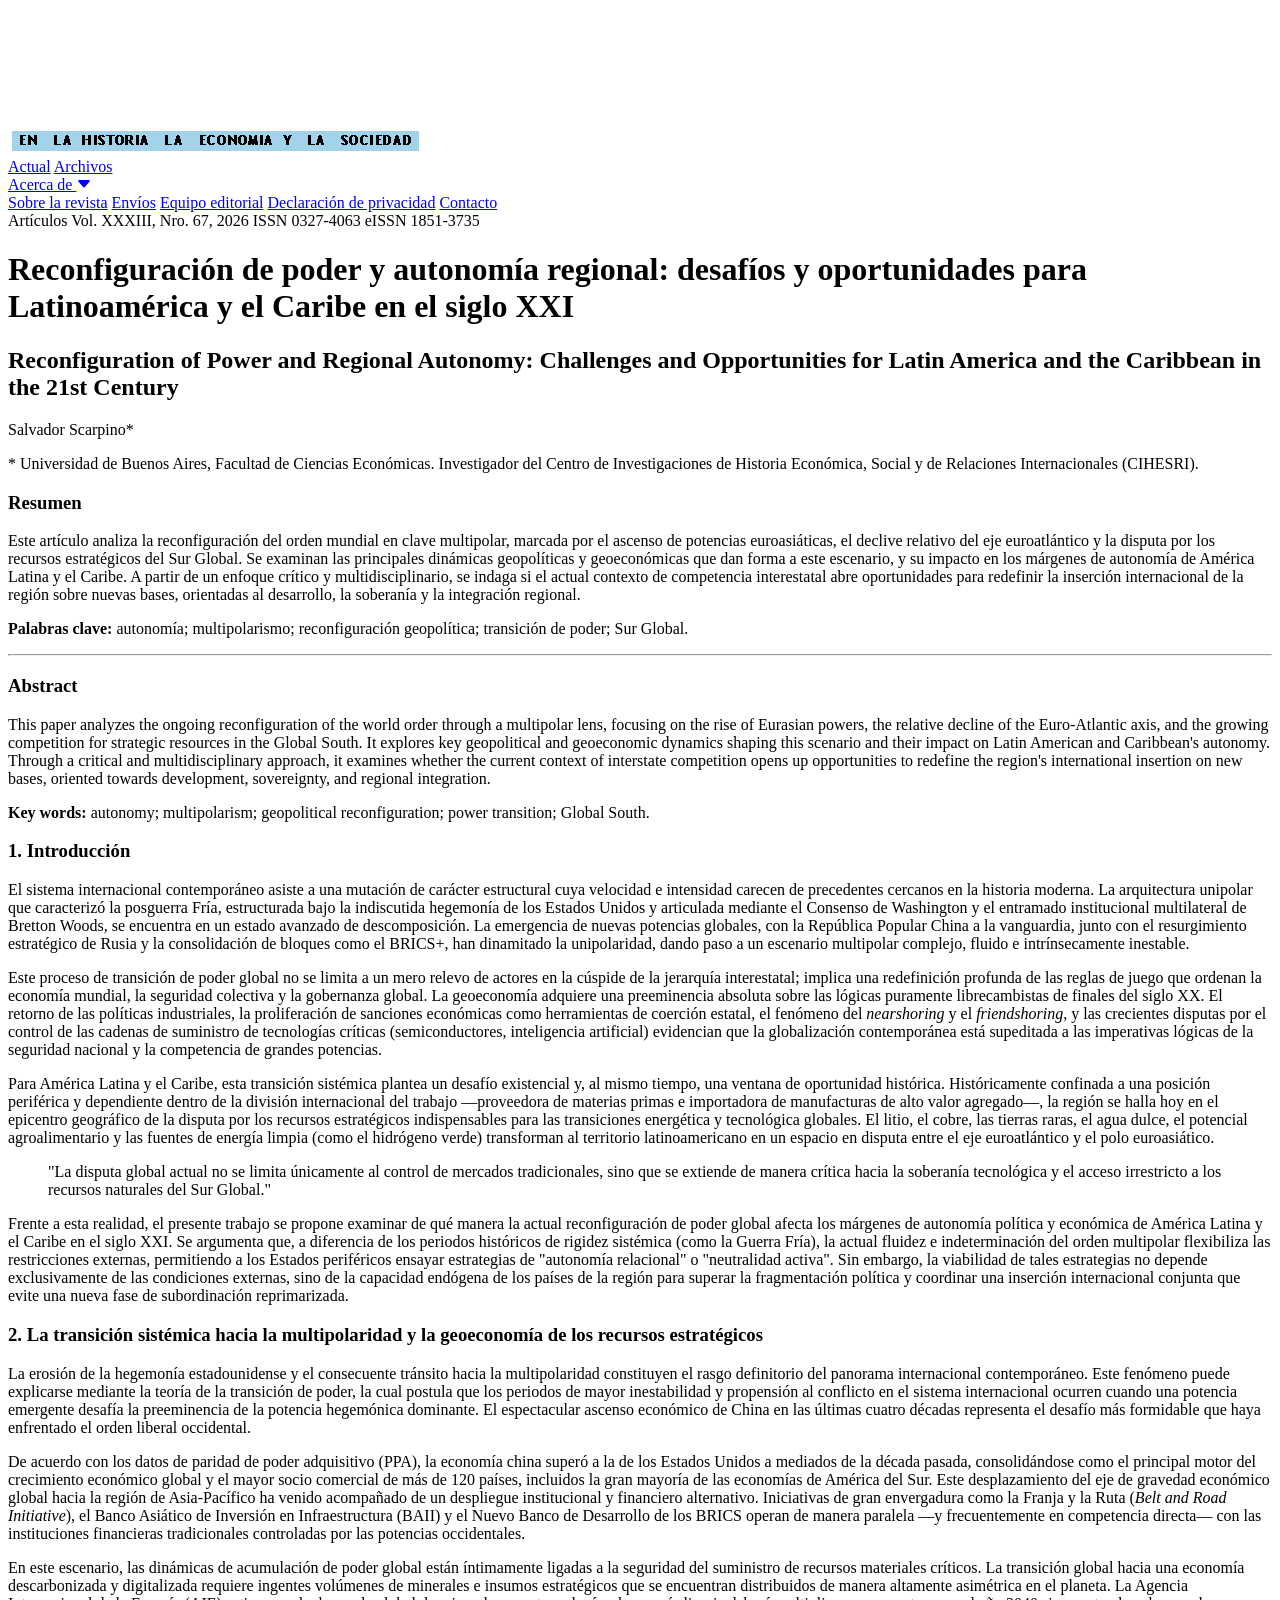
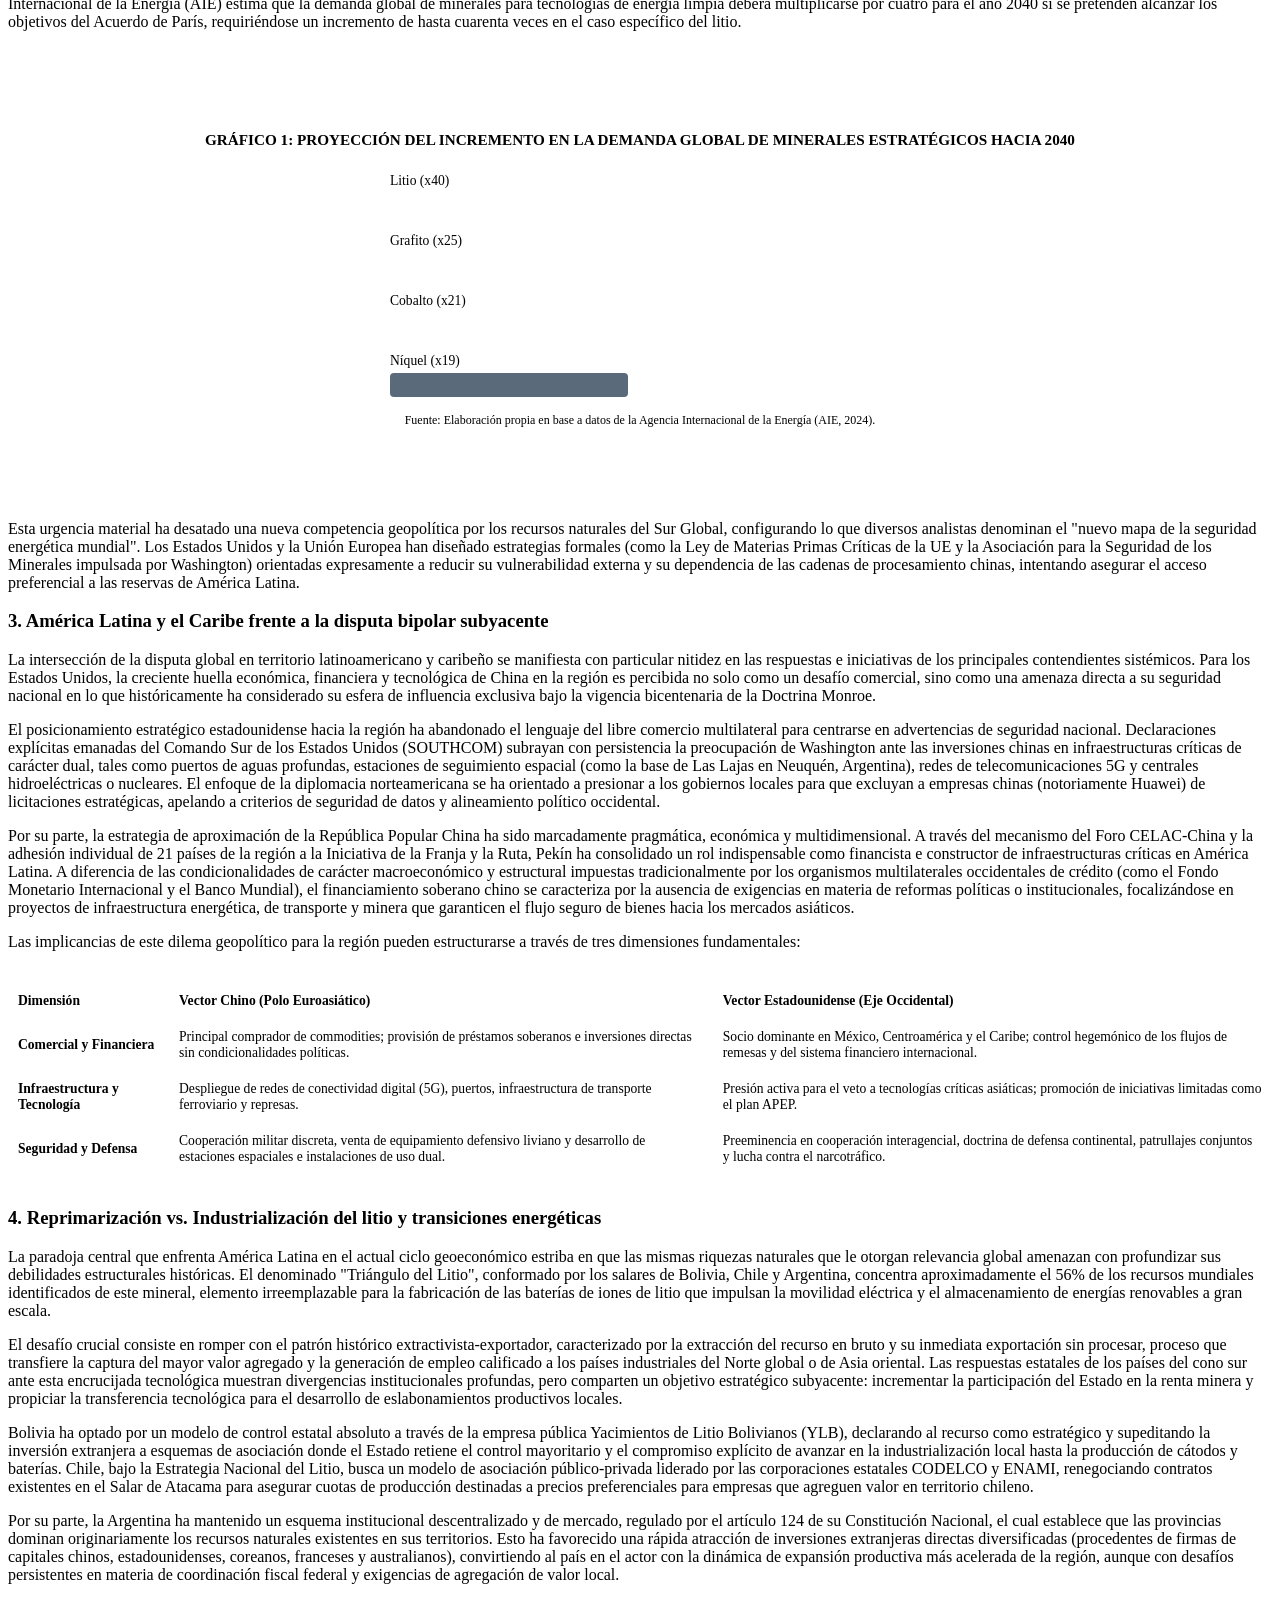
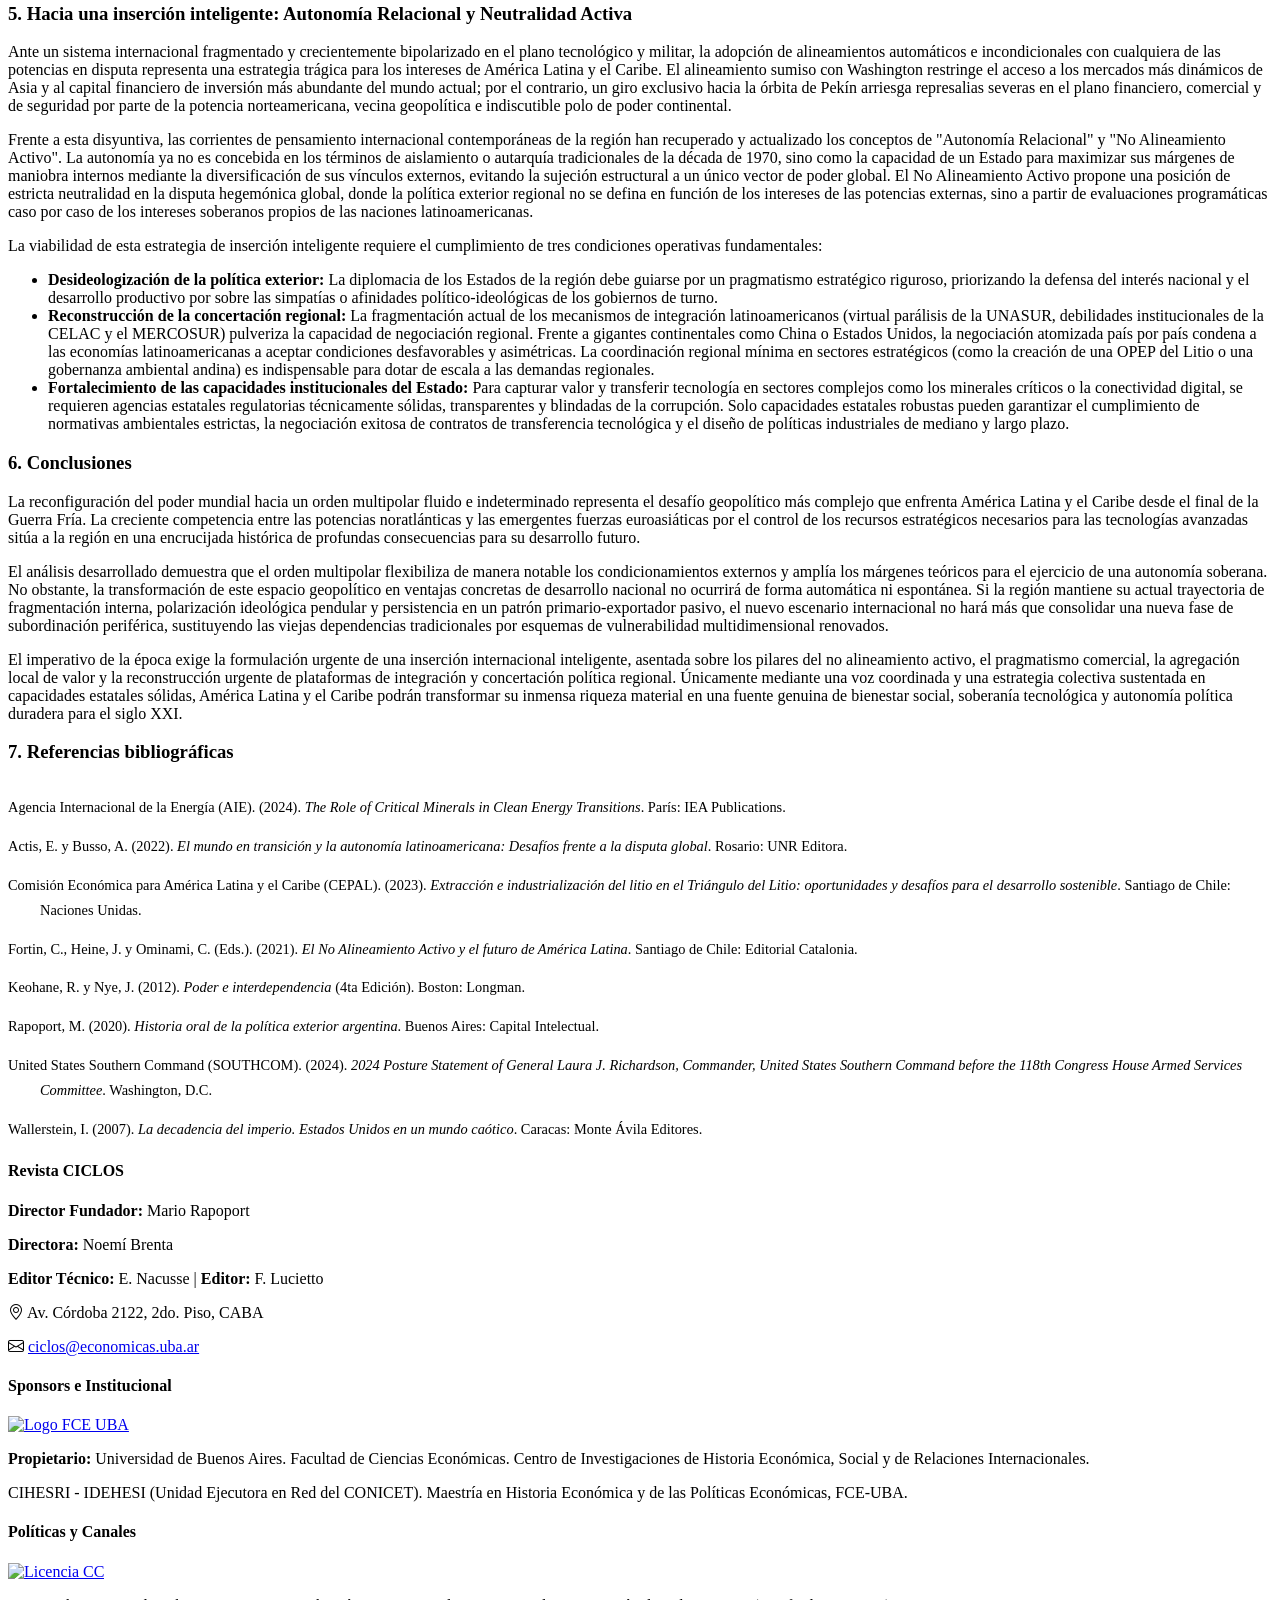
==== commit c2380206: "no se" ====
--- a/2.Scarpino/index.html
+++ b/2.Scarpino/index.html
@@ -21,9 +21,9 @@
     <link rel="preconnect" href="https://fonts.gstatic.com" crossorigin>
     <link href="https://fonts.googleapis.com/css2?family=Inter:wght@400;500;600;700&family=Merriweather:ital,wght@0,300;0,400;0,700;1,300&display=swap" rel="stylesheet">
     
-    <link rel="stylesheet" href="https://cdn.jsdelivr.net/npm/bootstrap-icons@1.9.1/font/bootstrap-icons.css">
+    <link rel="stylesheet" href="https://cdn.jsdelivr.net/npm/bootstrap-icons@1.9.1/font/bootstrap-icons.css">    
     <link rel="icon" href="public/img/LogoCiclos.png" type="image/png">
-    <link rel="stylesheet" href="style.css">
+        <link rel="stylesheet" href="style.css">
 </head>
 <body>
 
@@ -31,7 +31,7 @@
         <div class="header-inner">
             <div class="logo-area">
                 <a href="#">
-                    <img src="public/img/LogoCiclos.png" alt="Revista CICLOS" class="header-logo">
+                    <img src="../public/img/LogoCiclos.png" alt="Revista CICLOS" class="header-logo"><!-- la ruta era incorrecta  -->
                 </a>
             </div>
             <nav class="top-nav">
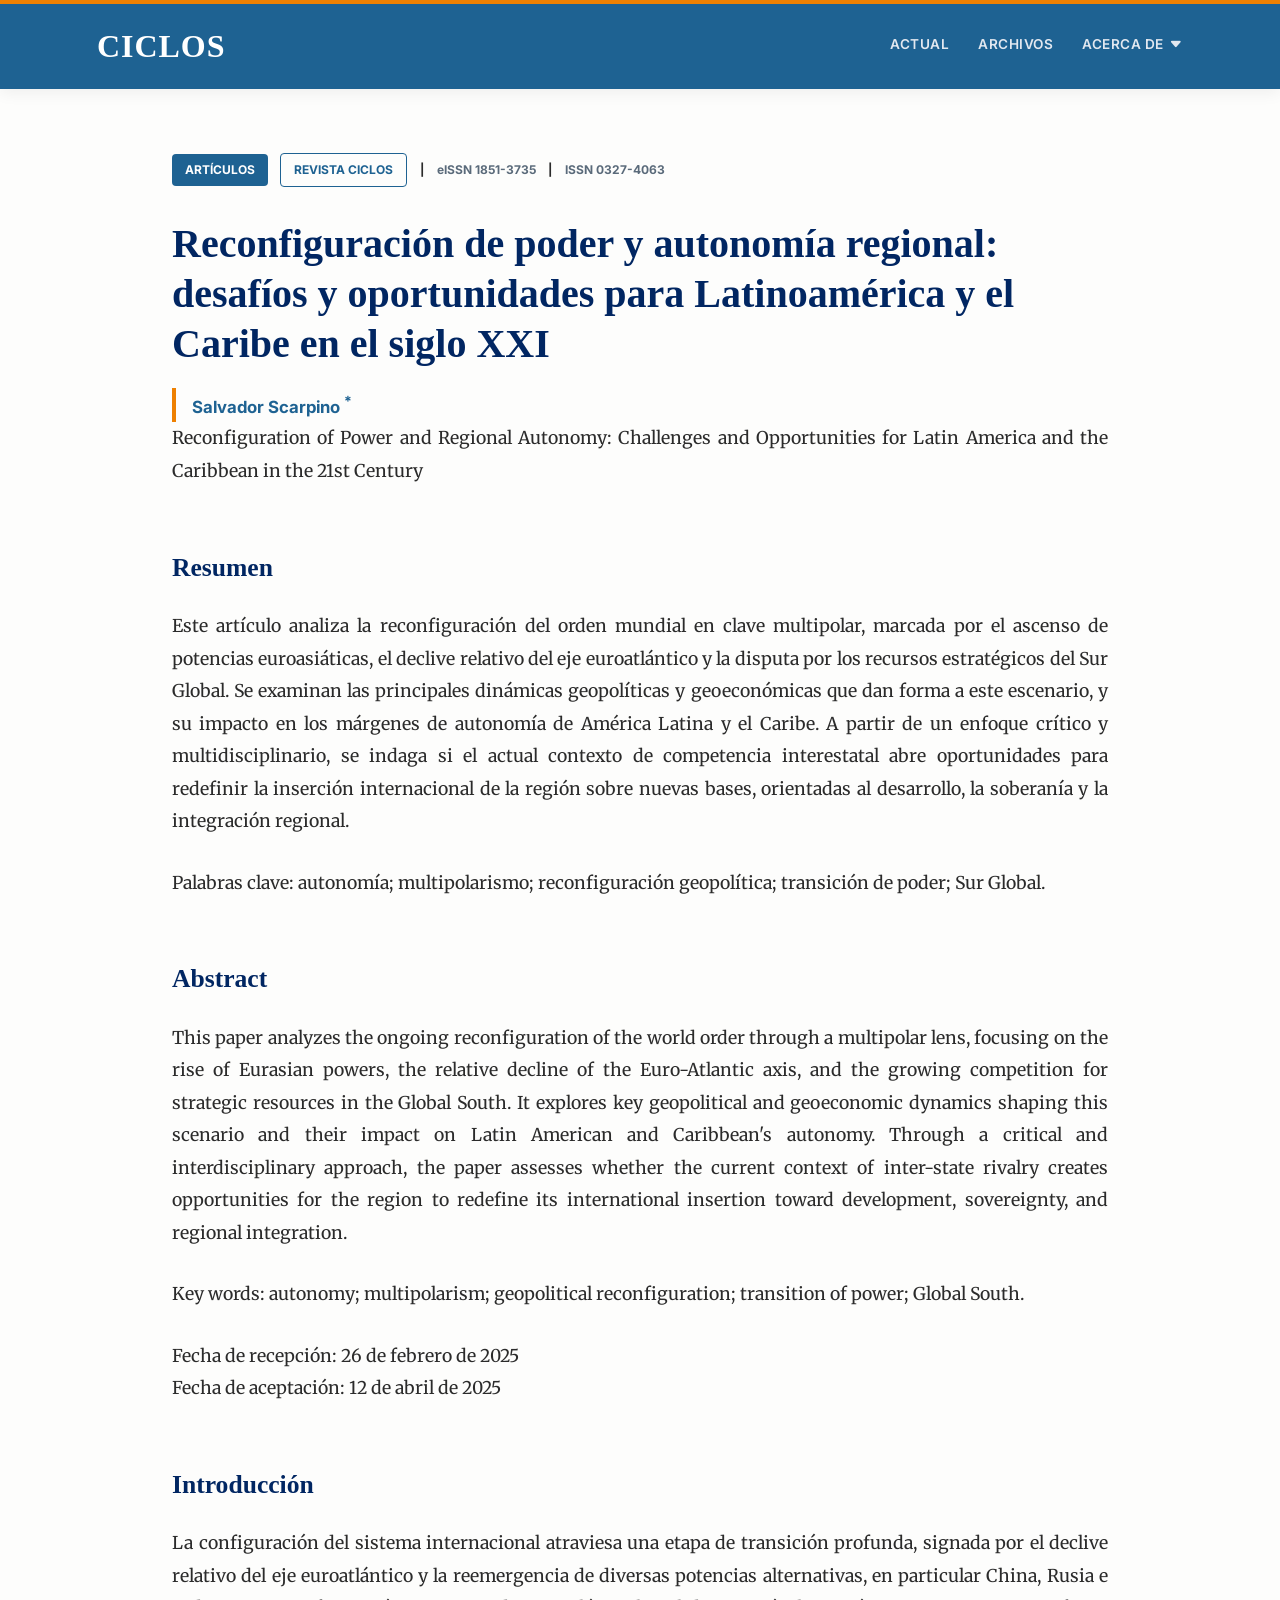
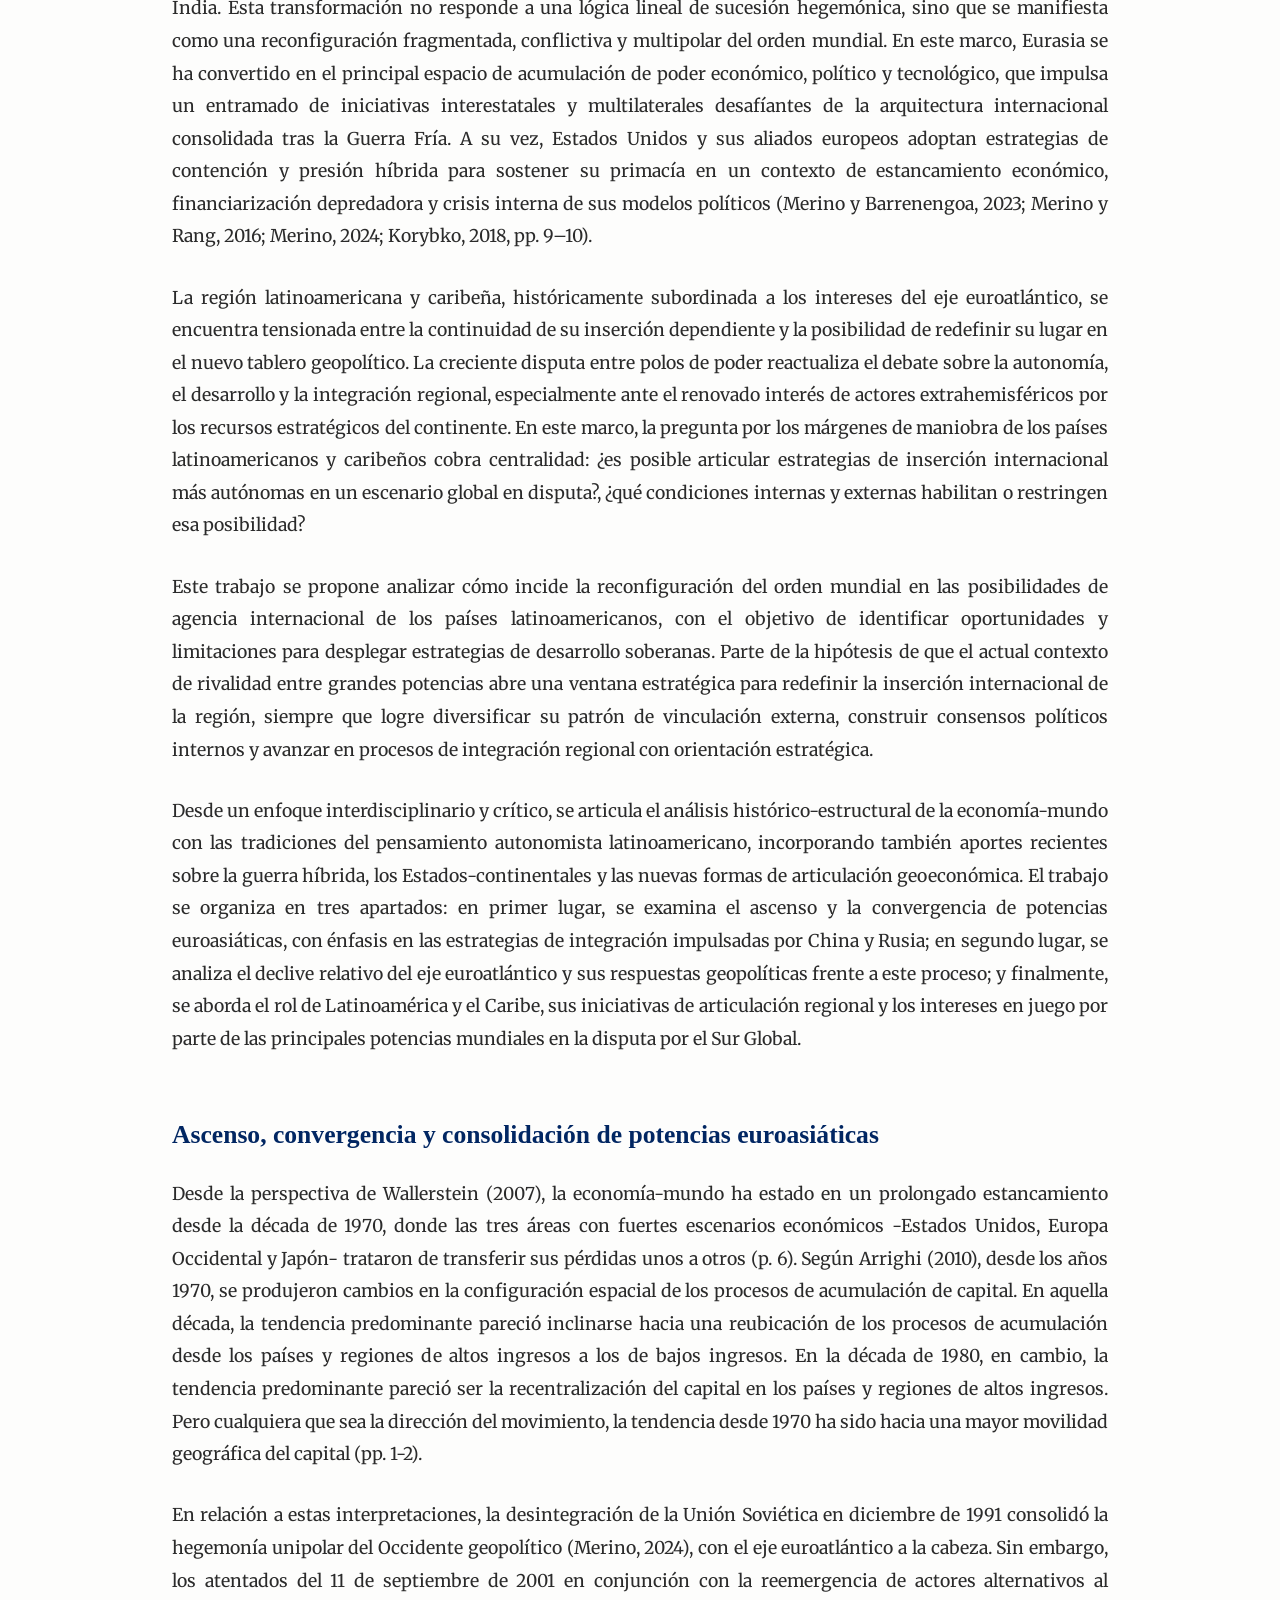
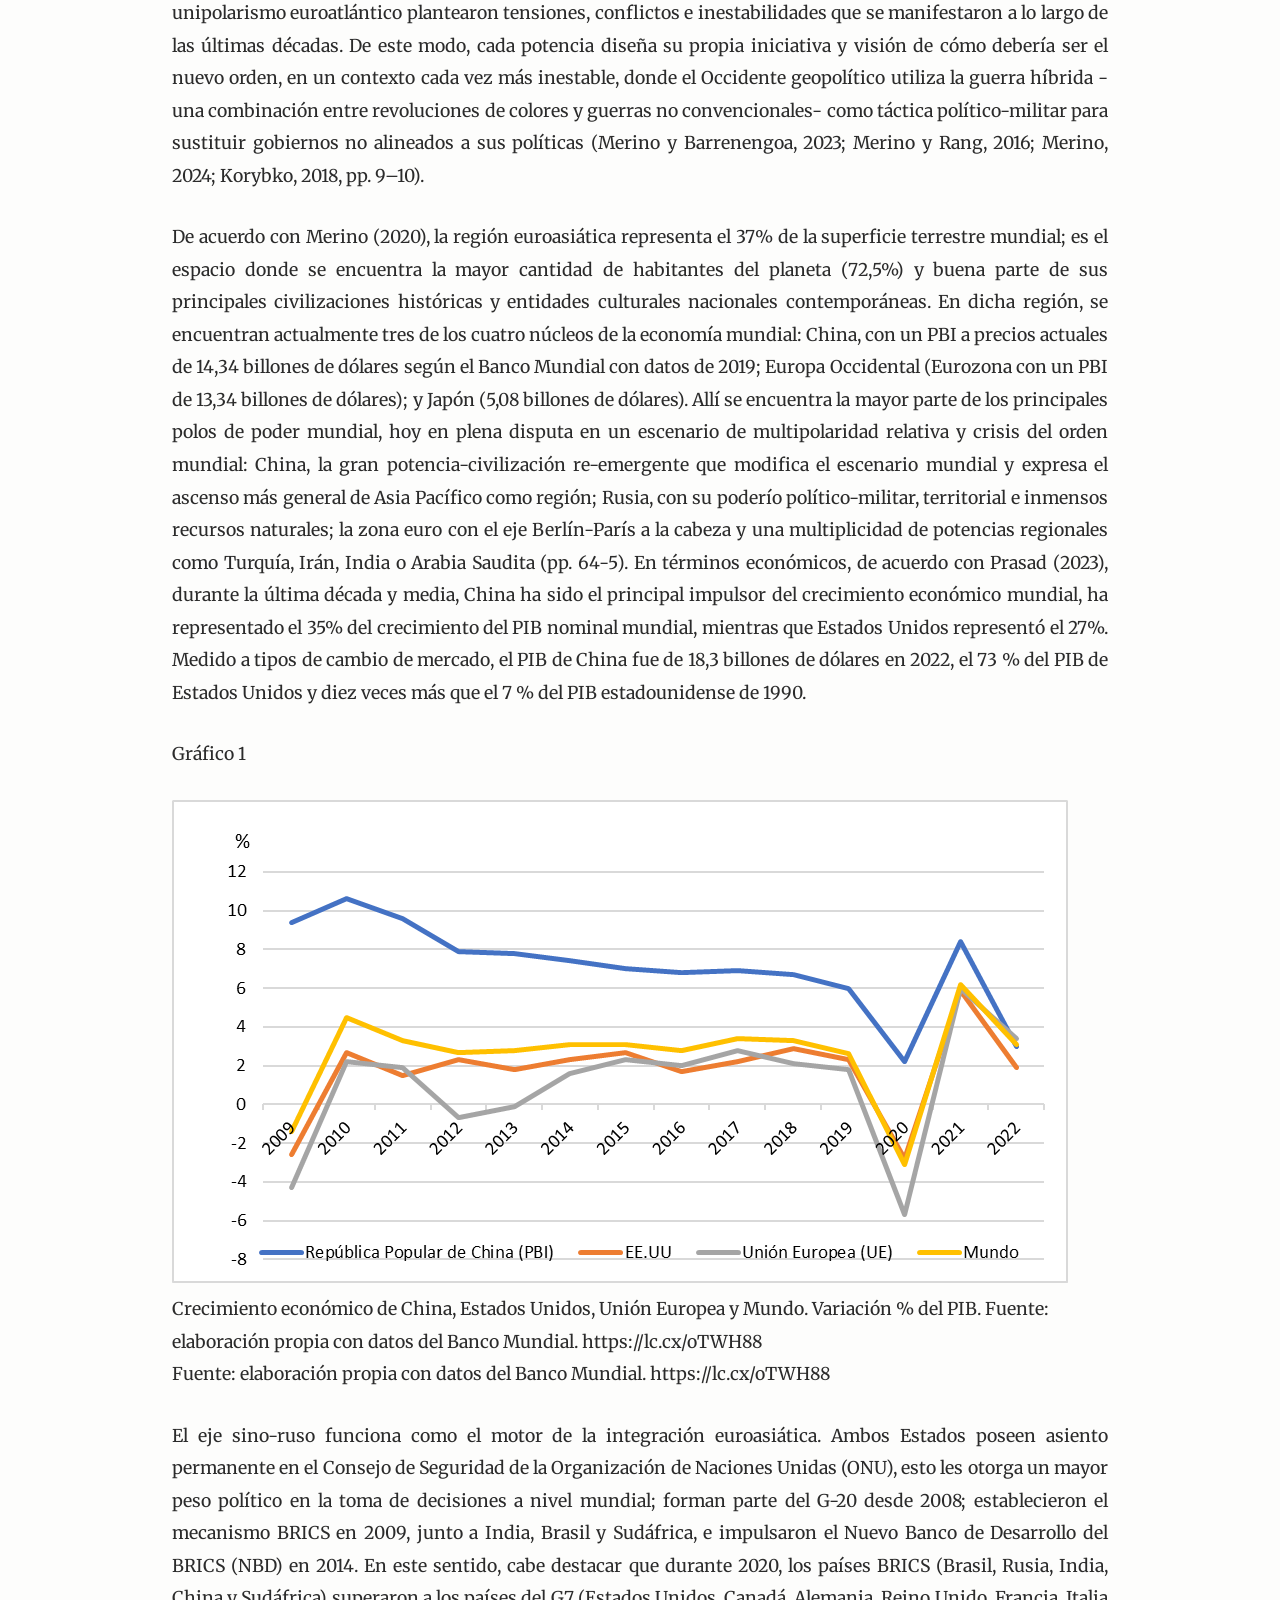
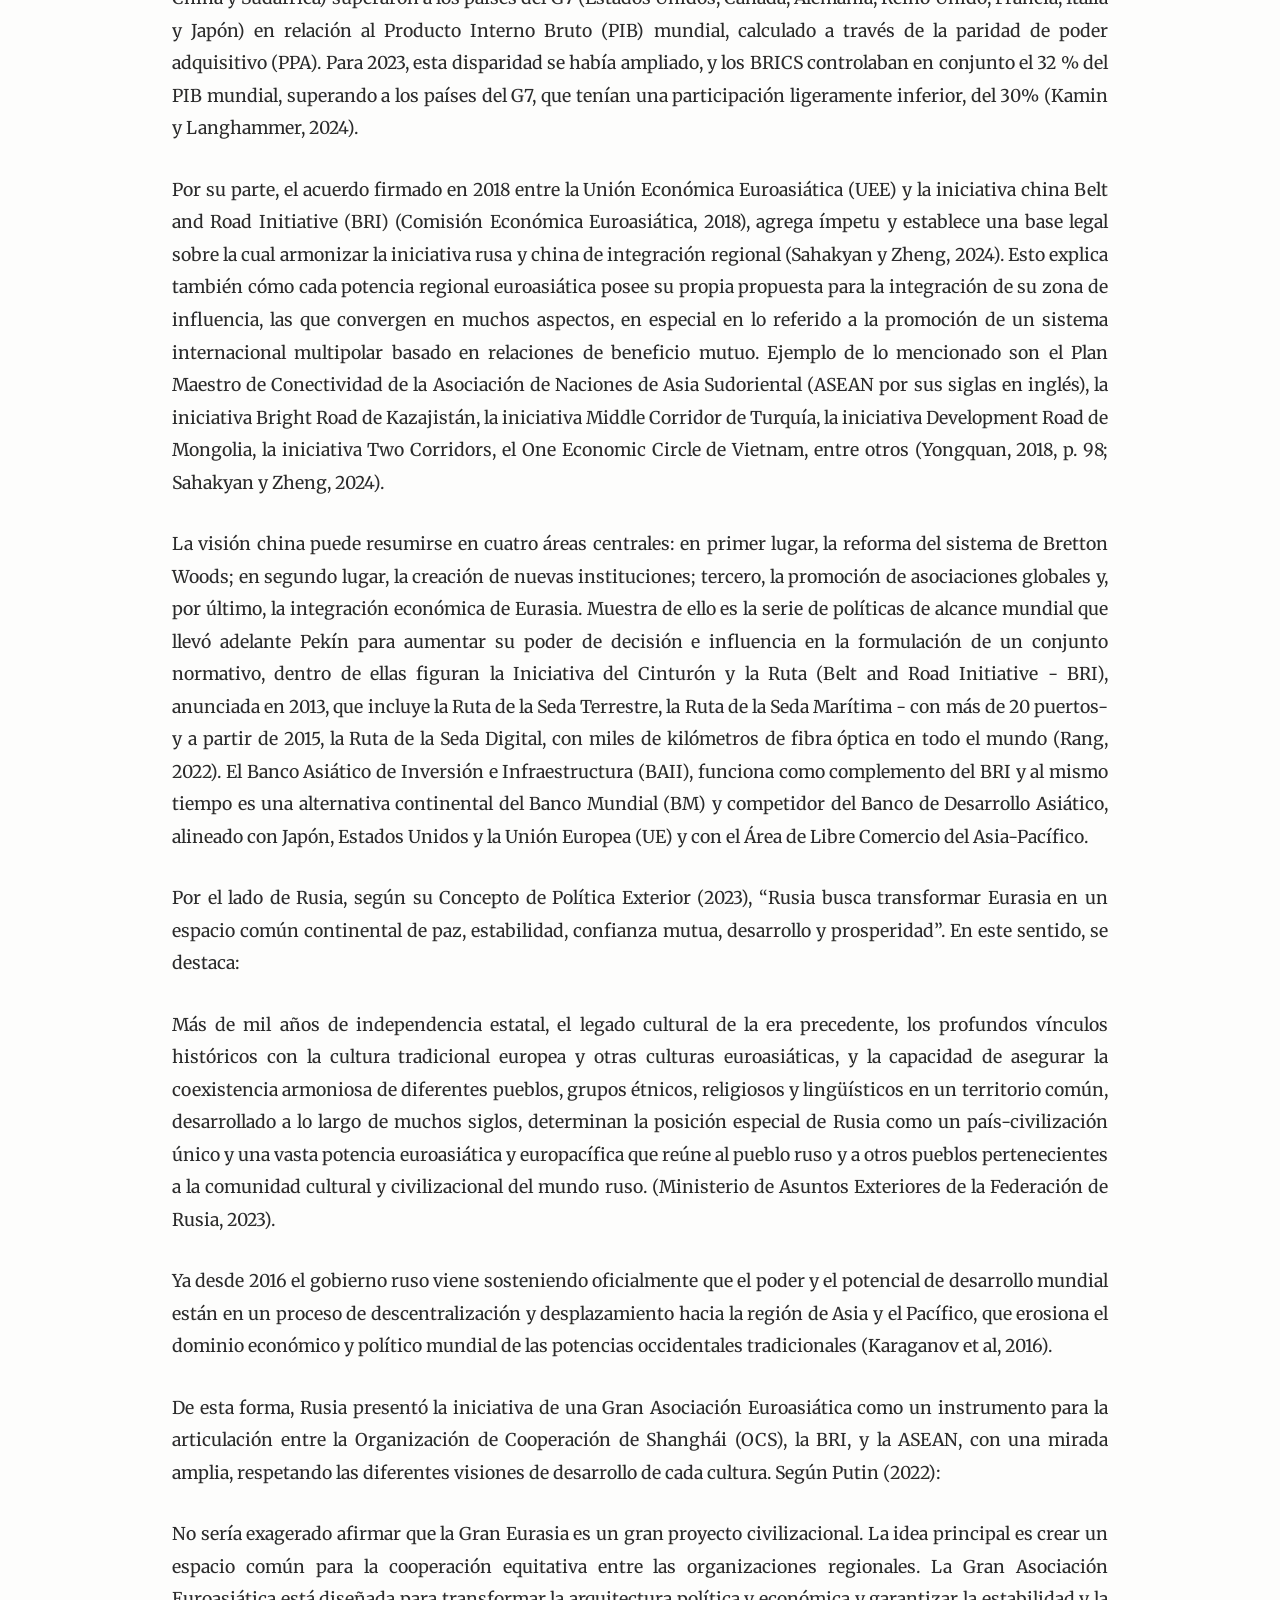
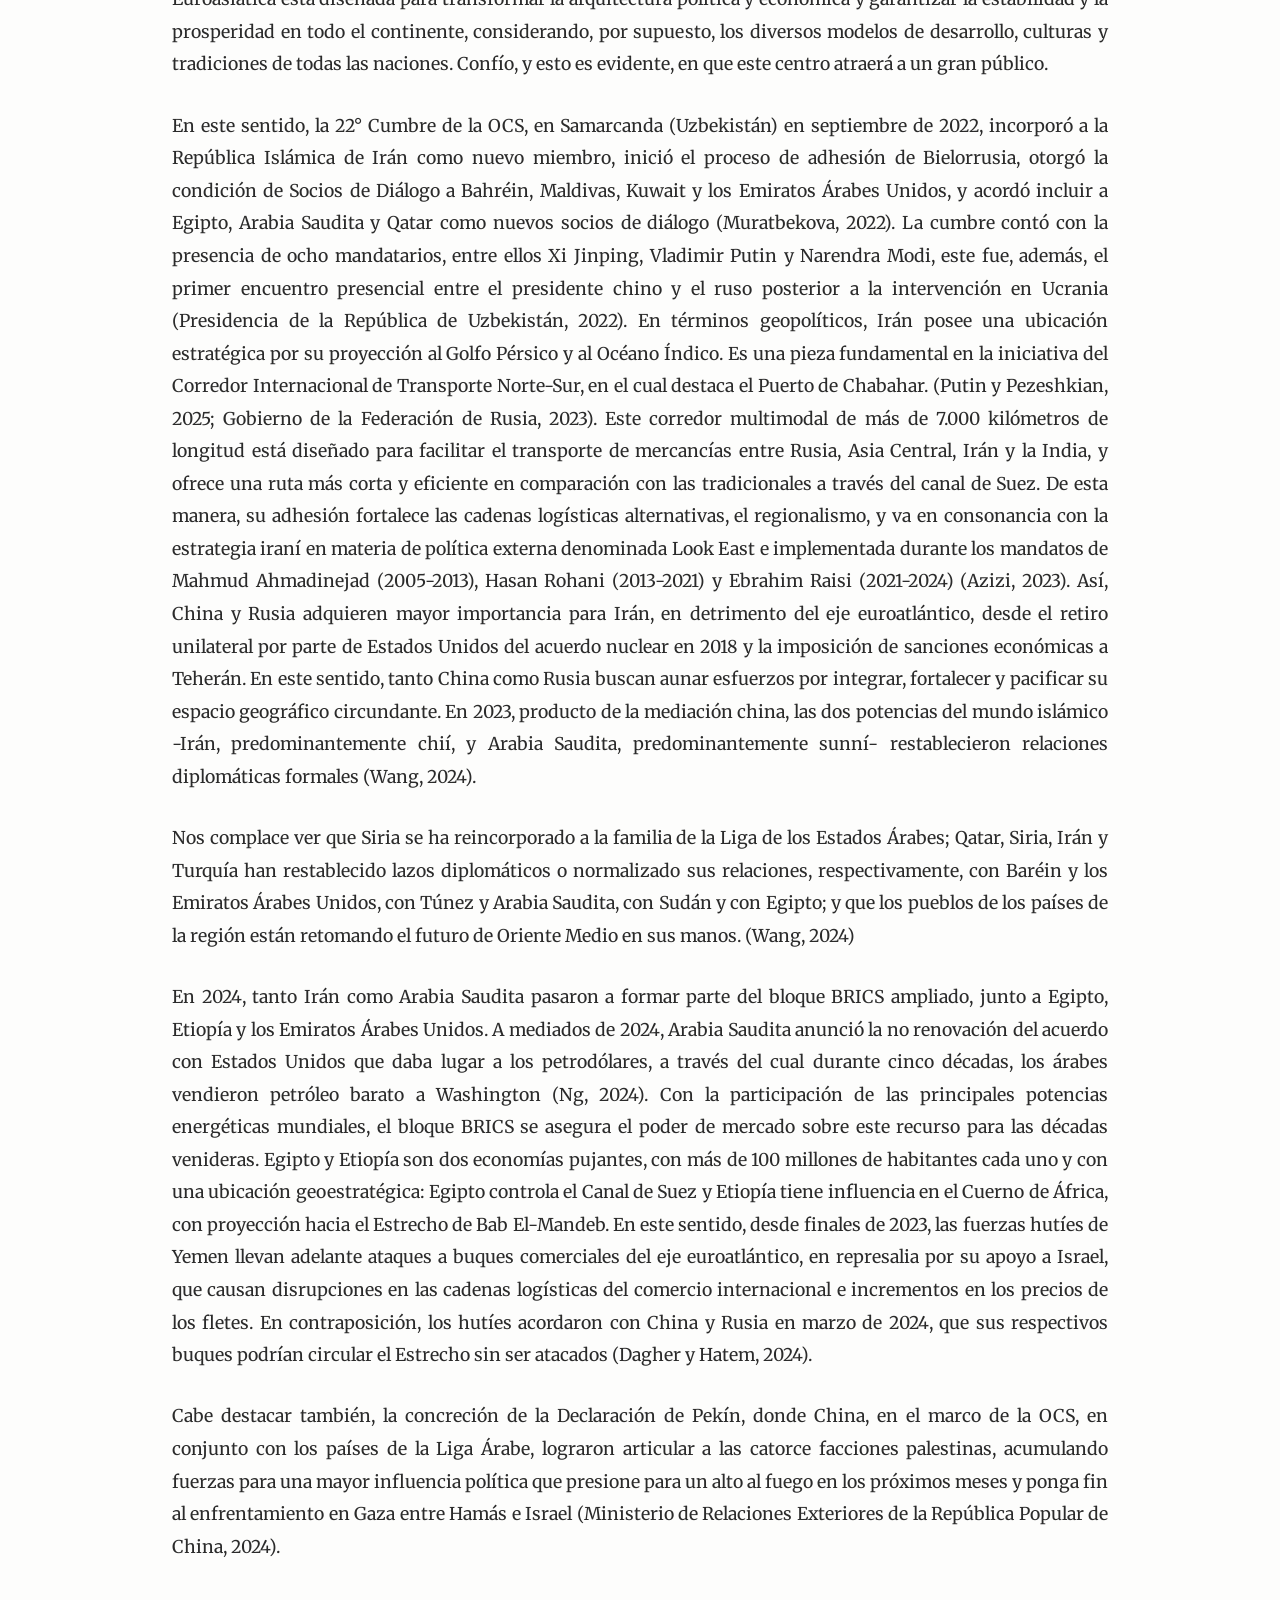
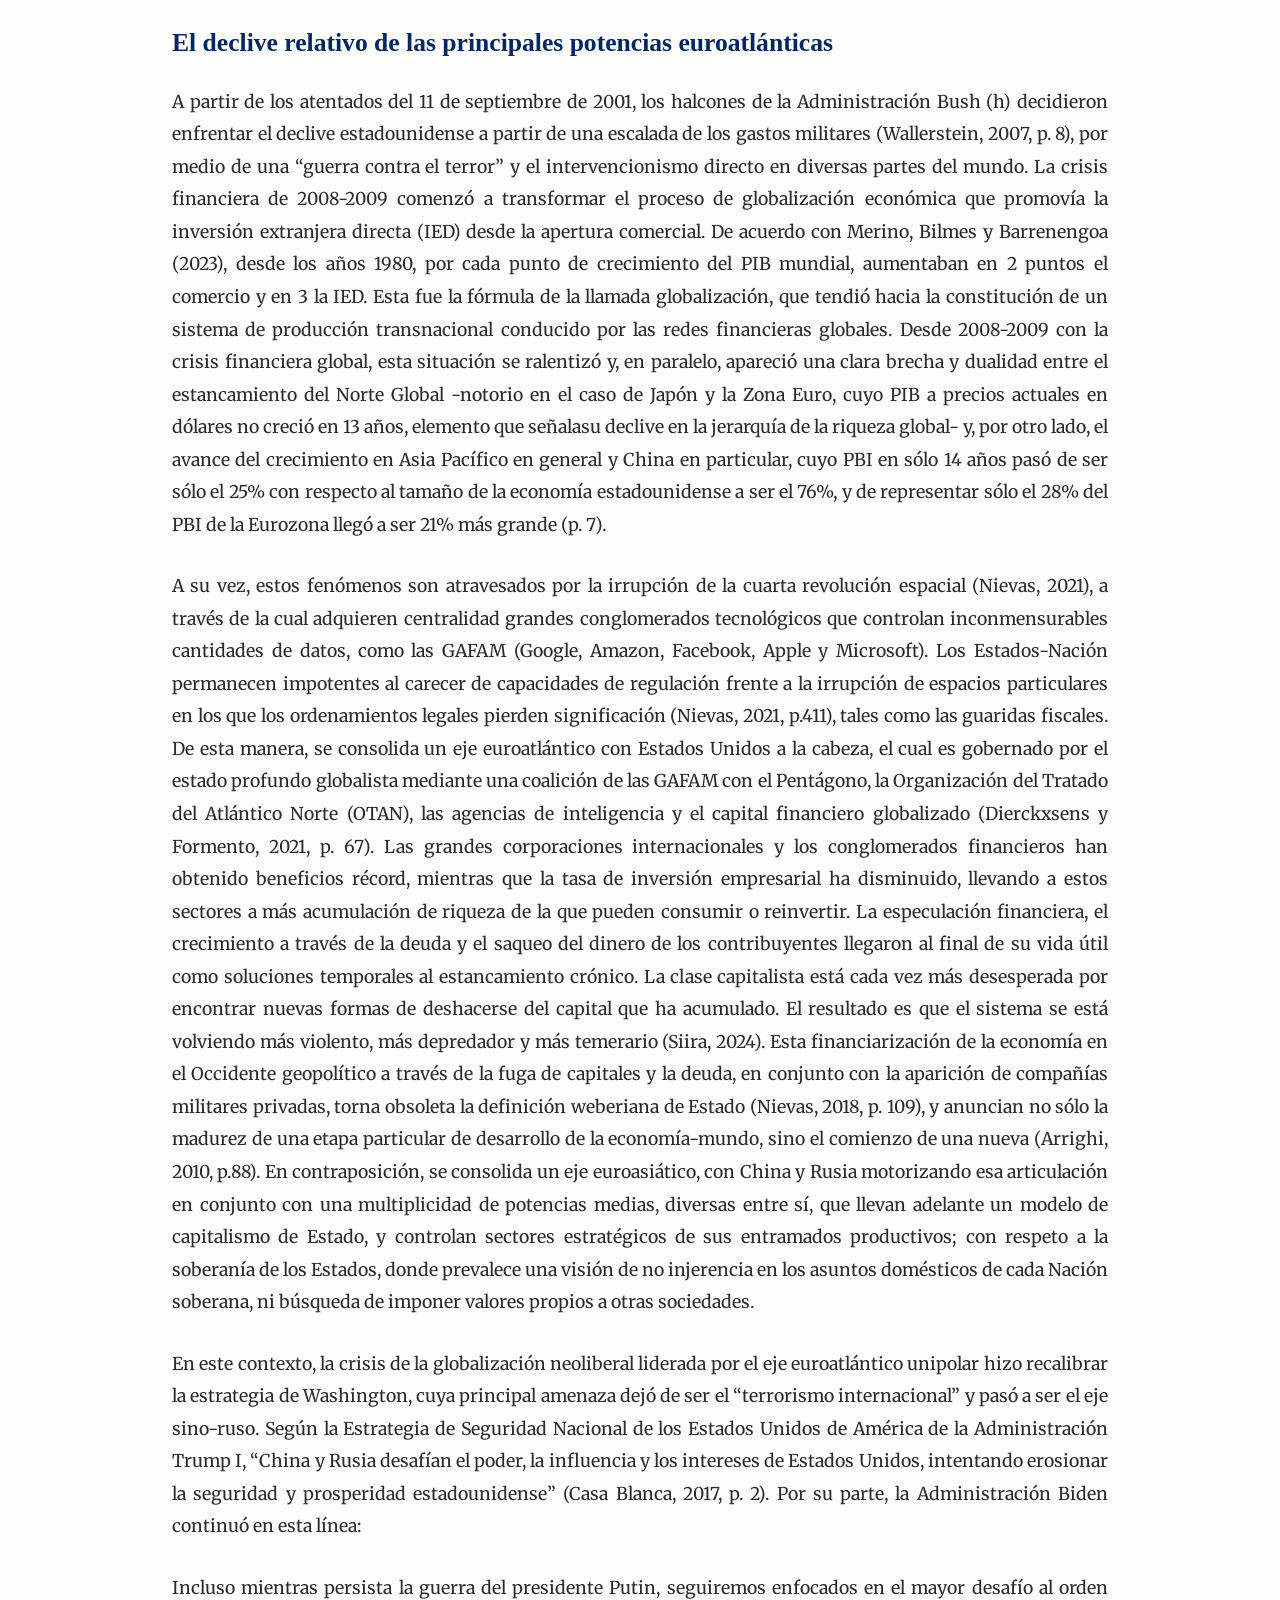
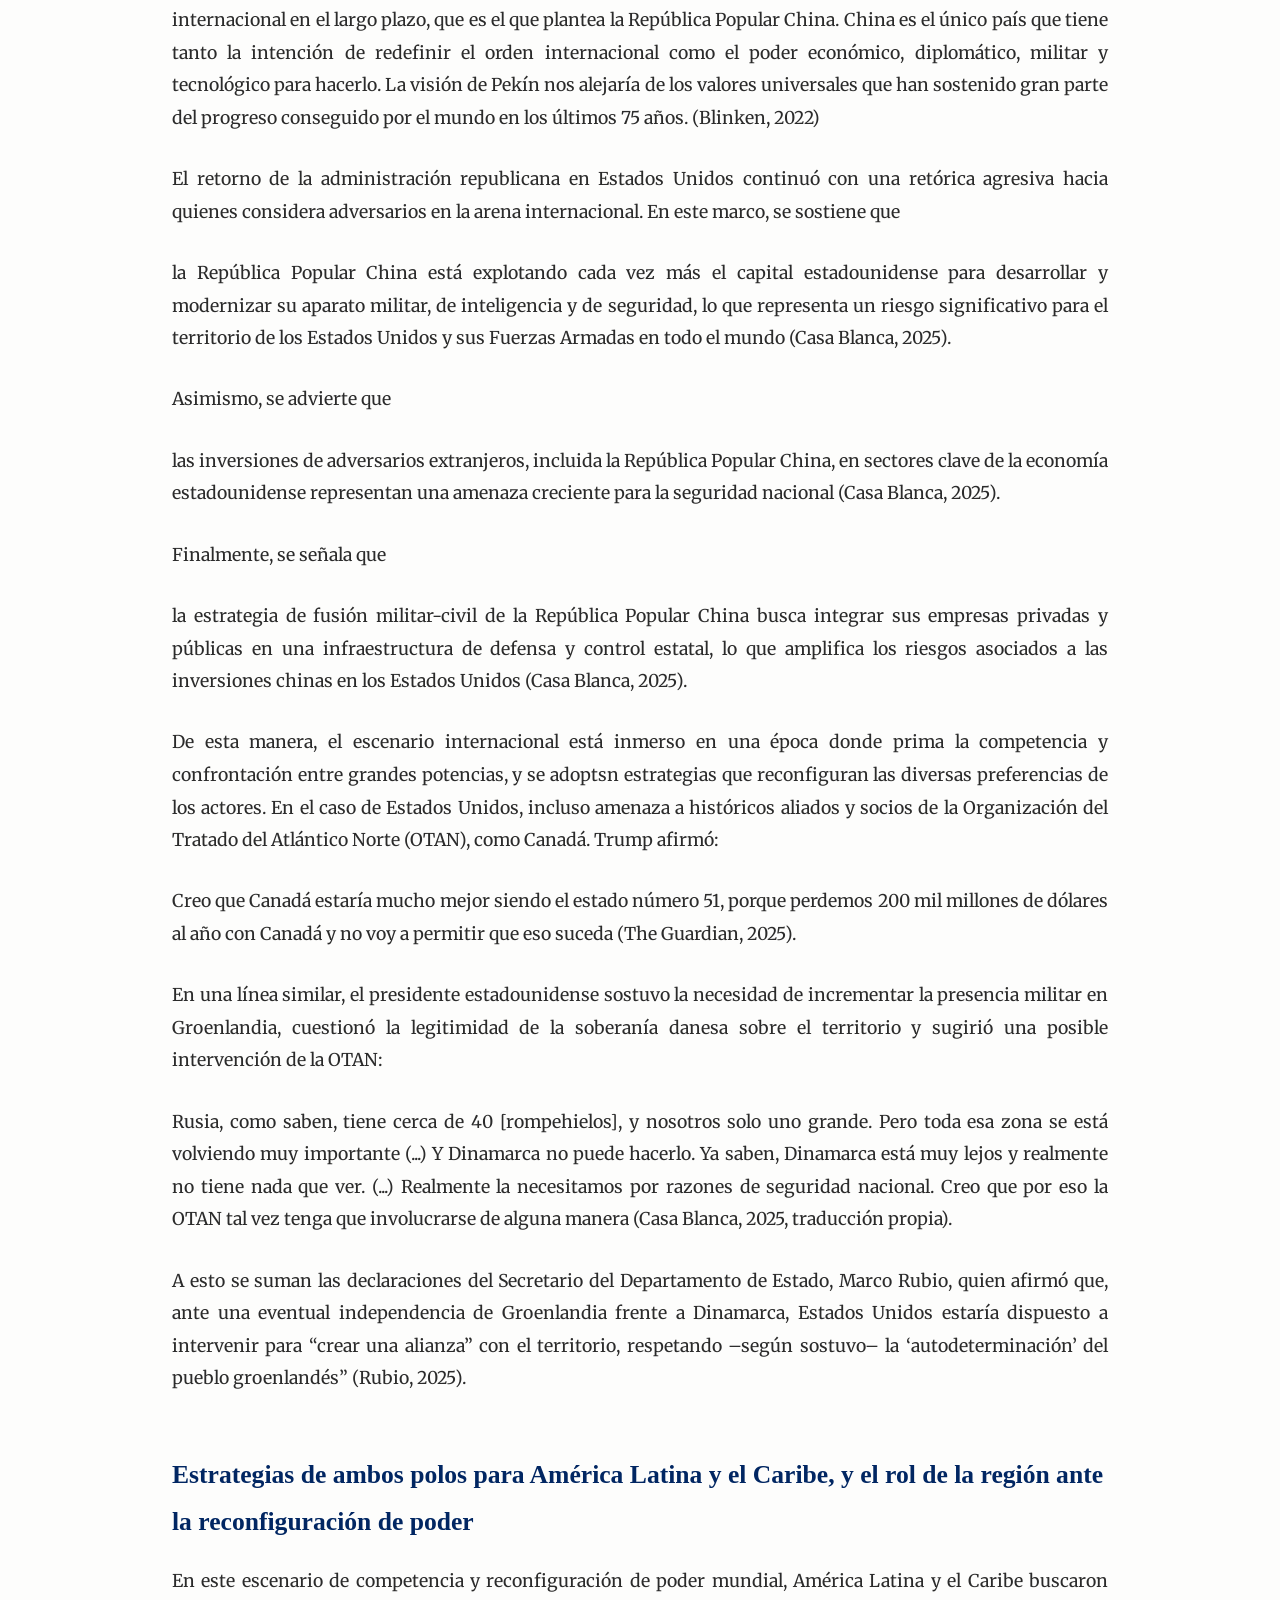
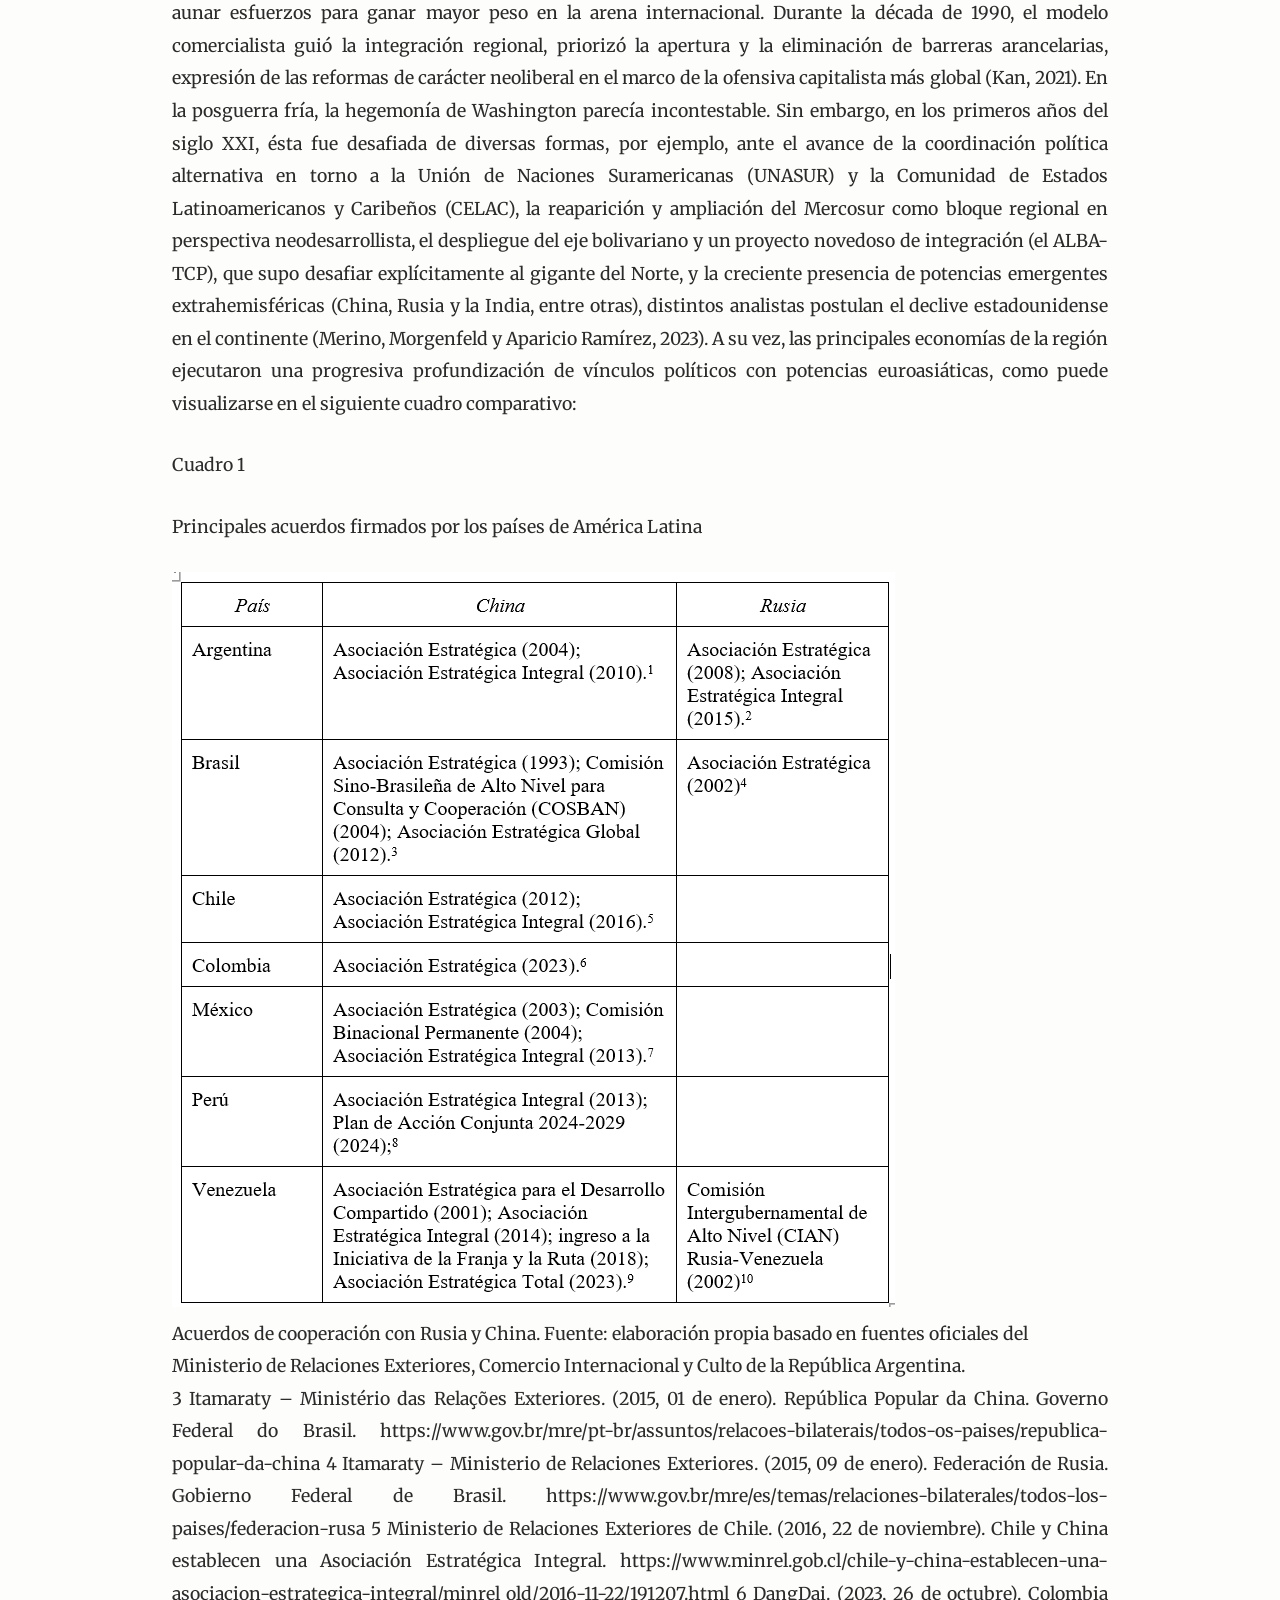
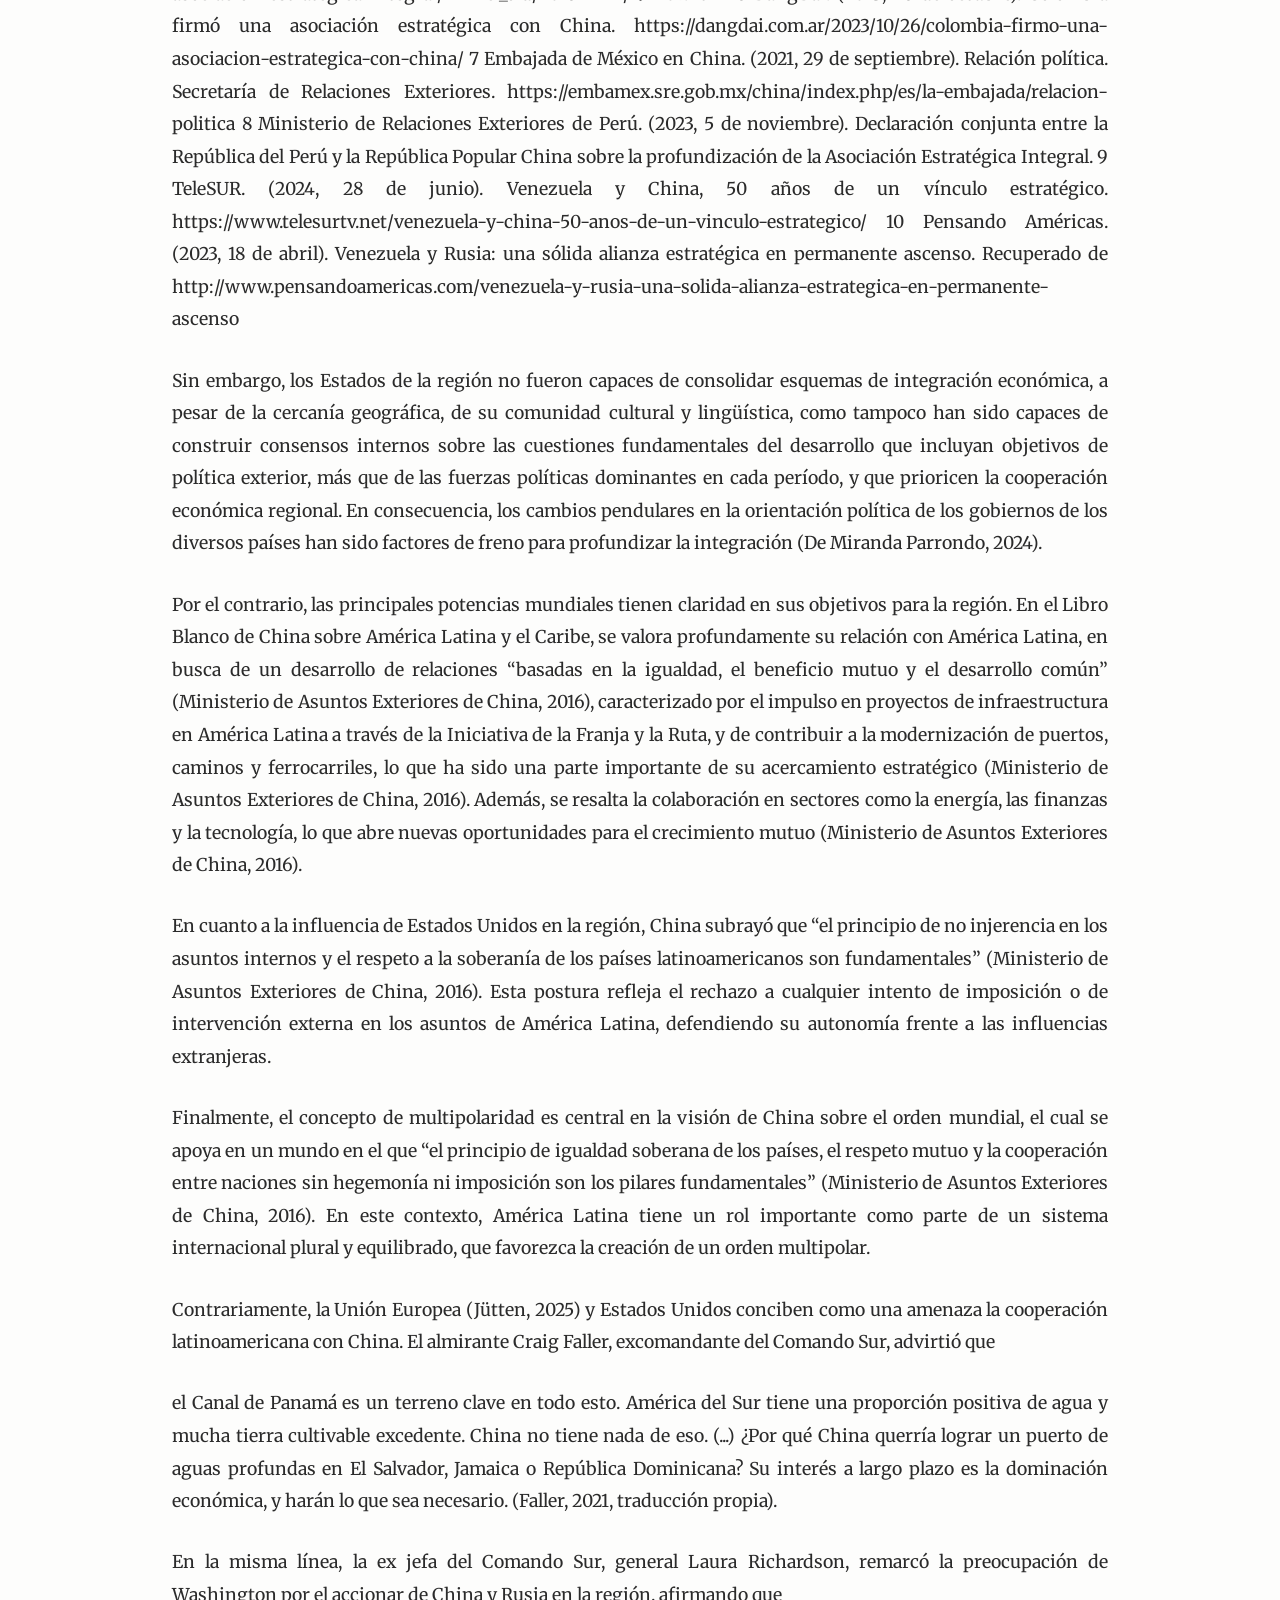
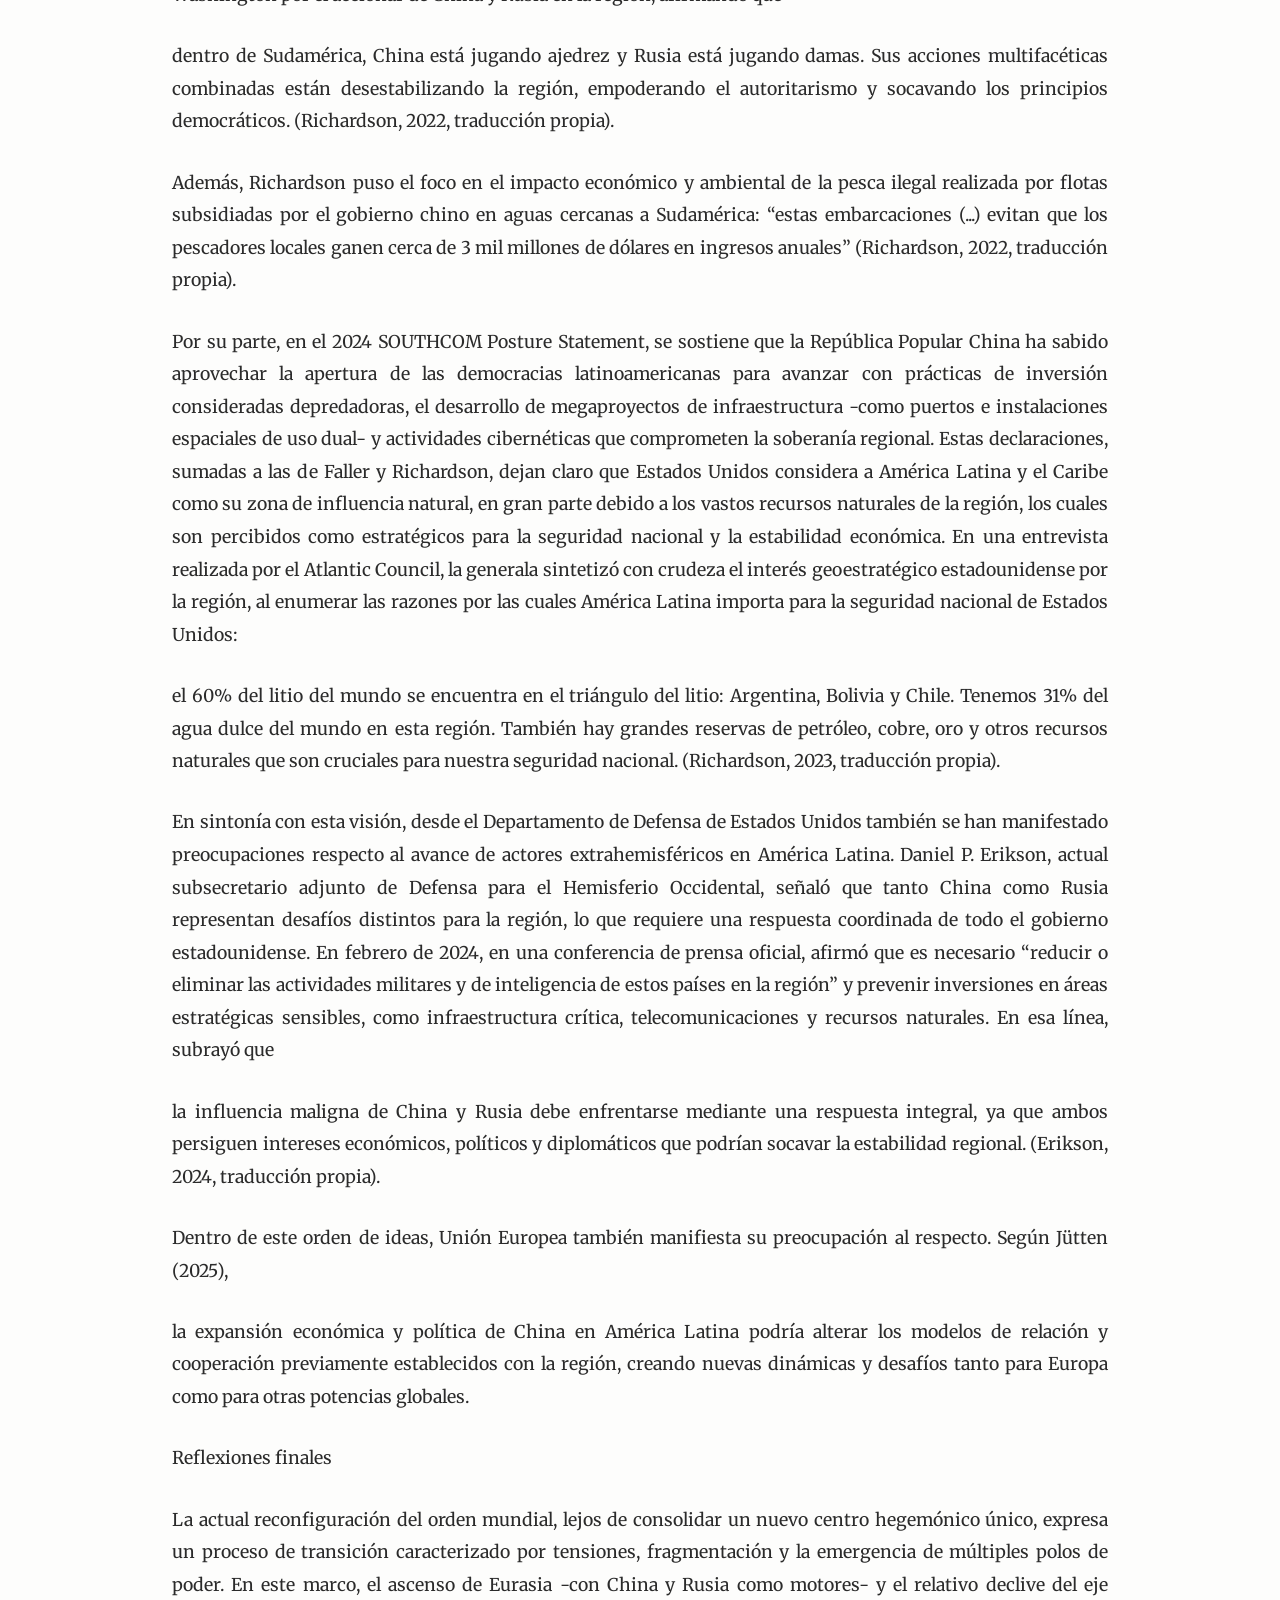
==== commit eee608f8: "falata logo ciclos" ====
--- a/2.Scarpino/index.html
+++ b/2.Scarpino/index.html
@@ -1,258 +1,157 @@
-<!DOCTYPE html>
+﻿<!DOCTYPE html>
 <html lang="es">
 <head>
-    <meta charset="UTF-8">
-    <meta http-equiv="Content-Language" content="ES">
-    <meta name="viewport" content="width=device-width, initial-scale=1.0">
-    <title>CICLOS | Reconfiguración de poder y autonomía regional</title>
-    
-    <meta name="description" content="CICLOS en la historia, la economía y la sociedad. Espacio académico para la publicación de trabajos de investigación.">
-    <meta name="robots" content="index,follow">
-    <meta name="author" content="Salvador Scarpino">
-    
-    <meta name="DC.identifier" content="ISSN 0327-4063">
-    <meta name="DC.creator" content="Salvador Scarpino">
-    <meta name="DC.publisher" content="CIHESRI-IDEHESI, Facultad de Ciencias Económicas, Universidad de Buenos Aires">
-    <meta name="DC.Title" content="Reconfiguración de poder y autonomía regional: desafíos y oportunidades para Latinoamérica y el Caribe en el siglo XXI">
-    <meta name="DC.Rights" content="Creative commons Attribution-NonCommercial-ShareAlike 4.0 Internacional">
-    <meta name="DC.Language" content="es">
-
-    <link rel="preconnect" href="https://fonts.googleapis.com">
-    <link rel="preconnect" href="https://fonts.gstatic.com" crossorigin>
-    <link href="https://fonts.googleapis.com/css2?family=Inter:wght@400;500;600;700&family=Merriweather:ital,wght@0,300;0,400;0,700;1,300&display=swap" rel="stylesheet">
-    
-    <link rel="stylesheet" href="https://cdn.jsdelivr.net/npm/bootstrap-icons@1.9.1/font/bootstrap-icons.css">    
-    <link rel="icon" href="public/img/LogoCiclos.png" type="image/png">
-        <link rel="stylesheet" href="style.css">
+  <meta charset="UTF-8">
+  <meta http-equiv="Content-Language" content="ES">
+  <meta name="viewport" content="width=device-width, initial-scale=1.0">
+  <title>CICLOS | Reconfiguraci&#243;n de poder y autonom&#237;a regional: desaf&#237;os y oportunidades para Latinoam&#233;rica y el Caribe en el siglo XXI</title>
+  <meta name="description" content="Artículo preparado para la Revista CICLOS, OJS Facultad de Ciencias Económicas UBA.">
+  <meta name="robots" content="index,follow">
+  <meta name="author" content="Salvador Scarpino1*">
+  <meta name="DC.identifier" content="ISSN 0327-4063">
+  <meta name="DC.creator" content="Salvador Scarpino1*">
+  <meta name="DC.publisher" content="CIHESRI-IDEHESI, Facultad de Ciencias Económicas, Universidad de Buenos Aires">
+  <meta name="DC.Title" content="Reconfiguraci&#243;n de poder y autonom&#237;a regional: desaf&#237;os y oportunidades para Latinoam&#233;rica y el Caribe en el siglo XXI">
+  <meta name="DC.Rights" content="Creative commons Attribution-NonCommercial-ShareAlike 4.0 Internacional">
+  <meta name="DC.Language" content="es">
+  <link rel="preconnect" href="https://fonts.googleapis.com">
+  <link rel="preconnect" href="https://fonts.gstatic.com" crossorigin>
+  <link href="https://fonts.googleapis.com/css2?family=Inter:wght@400;500;600;700&family=Montserrat:wght@500;700;800&family=Merriweather:ital,wght@0,300;0,400;1,300;1,400&display=swap" rel="stylesheet">
+  <link rel="stylesheet" href="https://cdn.jsdelivr.net/npm/bootstrap-icons@1.9.1/font/bootstrap-icons.css">
+  <link rel="stylesheet" href="../style.css">
 </head>
 <body>
+  <header class="site-header"><div class="header-inner"><div class="logo-area"><a href="https://ojs.economicas.uba.ar/revistaCICLOS/"><strong style="color:white;font-family:var(--font-heading);font-size:2rem;letter-spacing:.03em">CICLOS</strong></a></div><nav class="top-nav"><a href="https://ojs.economicas.uba.ar/revistaCICLOS/issue/current" class="active-link">Actual</a><a href="https://ojs.economicas.uba.ar/revistaCICLOS/issue/archive">Archivos</a><div class="dropdown"><a href="#" class="dropdown-toggle">Acerca de <i class="bi bi-caret-down-fill"></i></a><div class="dropdown-menu"><a href="https://ojs.economicas.uba.ar/revistaCICLOS/about">Sobre la revista</a><a href="https://ojs.economicas.uba.ar/revistaCICLOS/about/submissions">Envíos</a><a href="https://ojs.economicas.uba.ar/revistaCICLOS/about/editorialTeam">Equipo editorial</a><a href="https://ojs.economicas.uba.ar/revistaCICLOS/about/contact">Contacto</a></div></div></nav></div></header>
+  <main class="article-wrapper"><div class="metadata-bar"><span class="badge">Artículos</span><span class="badge badge-outline">Revista CICLOS</span><span class="sep">|</span><a href="https://portal.issn.org/resource/ISSN/1851-3735" class="doi-link" target="_blank">eISSN 1851-3735</a><span class="sep">|</span><span class="doi-link">ISSN 0327-4063</span></div><header class="article-heading"><h1 class="title">Reconfiguraci&#243;n de poder y autonom&#237;a regional: desaf&#237;os y oportunidades para Latinoam&#233;rica y el Caribe en el siglo XXI</h1><div class="author-block"><p class="author-name">Salvador Scarpino <sup id="fnref1" class="footnote-ref"><a href="#fn1">*</a></sup></p></div></header><article class="article-content">
+<p>Reconfiguration of Power and Regional Autonomy: Challenges and Opportunities for Latin America and the Caribbean in the 21st Century</p>
+<h3>Resumen</h3>
+<p>Este art&#237;culo analiza la reconfiguraci&#243;n del orden mundial en clave multipolar, marcada por el ascenso de potencias euroasi&#225;ticas, el declive relativo del eje euroatl&#225;ntico y la disputa por los recursos estrat&#233;gicos del Sur Global. Se examinan las principales din&#225;micas geopol&#237;ticas y geoecon&#243;micas que dan forma a este escenario, y su impacto en los m&#225;rgenes de autonom&#237;a de Am&#233;rica Latina y el Caribe. A partir de un enfoque cr&#237;tico y multidisciplinario, se indaga si el actual contexto de competencia interestatal abre oportunidades para redefinir la inserci&#243;n internacional de la regi&#243;n sobre nuevas bases, orientadas al desarrollo, la soberan&#237;a y la integraci&#243;n regional.</p>
+<p>Palabras clave: autonom&#237;a; multipolarismo; reconfiguraci&#243;n geopol&#237;tica; transici&#243;n de poder; Sur Global.</p>
+<h3>Abstract</h3>
+<p>This paper analyzes the ongoing reconfiguration of the world order through a multipolar lens, focusing on the rise of Eurasian powers, the relative decline of the Euro-Atlantic axis, and the growing competition for strategic resources in the Global South. It explores key geopolitical and geoeconomic dynamics shaping this scenario and their impact on Latin American and Caribbean&#39;s autonomy. Through a critical and interdisciplinary approach, the paper assesses whether the current context of inter-state rivalry creates opportunities for the region to redefine its international insertion toward development, sovereignty, and regional integration.</p>
+<p>Key words: autonomy; multipolarism; geopolitical reconfiguration; transition of power; Global South.</p>
+<p>Fecha de recepci&#243;n: 26 de febrero de 2025<br>Fecha de aceptaci&#243;n: 12 de abril de 2025</p>
+<h3>Introducci&#243;n</h3>
+<p>La configuraci&#243;n del sistema internacional atraviesa una etapa de transici&#243;n profunda, signada por el declive relativo del eje euroatl&#225;ntico y la reemergencia de diversas potencias alternativas, en particular China, Rusia e India. Esta transformaci&#243;n no responde a una l&#243;gica lineal de sucesi&#243;n hegem&#243;nica, sino que se manifiesta como una reconfiguraci&#243;n fragmentada, conflictiva y multipolar del orden mundial. En este marco, Eurasia se ha convertido en el principal espacio de acumulaci&#243;n de poder econ&#243;mico, pol&#237;tico y tecnol&#243;gico, que impulsa un entramado de iniciativas interestatales y multilaterales desaf&#237;antes de la arquitectura internacional consolidada tras la Guerra Fr&#237;a. A su vez, Estados Unidos y sus aliados europeos adoptan estrategias de contenci&#243;n y presi&#243;n h&#237;brida para sostener su primac&#237;a en un contexto de estancamiento econ&#243;mico, financiarizaci&#243;n depredadora y crisis interna de sus modelos pol&#237;ticos (Merino y Barrenengoa, 2023; Merino y Rang, 2016; Merino, 2024; Korybko, 2018, pp. 9–10).</p>
+<p>La regi&#243;n latinoamericana y caribe&#241;a, hist&#243;ricamente subordinada a los intereses del eje euroatl&#225;ntico, se encuentra tensionada entre la continuidad de su inserci&#243;n dependiente y la posibilidad de redefinir su lugar en el nuevo tablero geopol&#237;tico. La creciente disputa entre polos de poder reactualiza el debate sobre la autonom&#237;a, el desarrollo y la integraci&#243;n regional, especialmente ante el renovado inter&#233;s de actores extrahemisf&#233;ricos por los recursos estrat&#233;gicos del continente. En este marco, la pregunta por los m&#225;rgenes de maniobra de los pa&#237;ses latinoamericanos y caribe&#241;os cobra centralidad: &#191;es posible articular estrategias de inserci&#243;n internacional m&#225;s aut&#243;nomas en un escenario global en disputa?, &#191;qu&#233; condiciones internas y externas habilitan o restringen esa posibilidad?</p>
+<p>Este trabajo se propone analizar c&#243;mo incide la reconfiguraci&#243;n del orden mundial en las posibilidades de agencia internacional de los pa&#237;ses latinoamericanos, con el objetivo de identificar oportunidades y limitaciones para desplegar estrategias de desarrollo soberanas. Parte de la hip&#243;tesis de que el actual contexto de rivalidad entre grandes potencias abre una ventana estrat&#233;gica para redefinir la inserci&#243;n internacional de la regi&#243;n, siempre que logre diversificar su patr&#243;n de vinculaci&#243;n externa, construir consensos pol&#237;ticos internos y avanzar en procesos de integraci&#243;n regional con orientaci&#243;n estrat&#233;gica.</p>
+<p>Desde un enfoque interdisciplinario y cr&#237;tico, se articula el an&#225;lisis hist&#243;rico-estructural de la econom&#237;a-mundo con las tradiciones del pensamiento autonomista latinoamericano, incorporando tambi&#233;n aportes recientes sobre la guerra h&#237;brida, los Estados-continentales y las nuevas formas de articulaci&#243;n geoecon&#243;mica. El trabajo se organiza en tres apartados: en primer lugar, se examina el ascenso y la convergencia de potencias euroasi&#225;ticas, con &#233;nfasis en las estrategias de integraci&#243;n impulsadas por China y Rusia; en segundo lugar, se analiza el declive relativo del eje euroatl&#225;ntico y sus respuestas geopol&#237;ticas frente a este proceso; y finalmente, se aborda el rol de Latinoam&#233;rica y el Caribe, sus iniciativas de articulaci&#243;n regional y los intereses en juego por parte de las principales potencias mundiales en la disputa por el Sur Global.</p>
+<h3>Ascenso, convergencia y consolidaci&#243;n de potencias euroasi&#225;ticas</h3>
+<p>Desde la perspectiva de Wallerstein (2007), la econom&#237;a-mundo ha estado en un prolongado estancamiento desde la d&#233;cada de 1970, donde las tres &#225;reas con fuertes escenarios econ&#243;micos -Estados Unidos, Europa Occidental y Jap&#243;n- trataron de transferir sus p&#233;rdidas unos a otros (p. 6). Seg&#250;n Arrighi (2010), desde los a&#241;os 1970, se produjeron cambios en la configuraci&#243;n espacial de los procesos de acumulaci&#243;n de capital. En aquella d&#233;cada, la tendencia predominante pareci&#243; inclinarse hacia una reubicaci&#243;n de los procesos de acumulaci&#243;n desde los pa&#237;ses y regiones de altos ingresos a los de bajos ingresos. En la d&#233;cada de 1980, en cambio, la tendencia predominante pareci&#243; ser la recentralizaci&#243;n del capital en los pa&#237;ses y regiones de altos ingresos. Pero cualquiera que sea la direcci&#243;n del movimiento, la tendencia desde 1970 ha sido hacia una mayor movilidad geogr&#225;fica del capital (pp. 1-2).</p>
+<p>En relaci&#243;n a estas interpretaciones, la desintegraci&#243;n de la Uni&#243;n Sovi&#233;tica en diciembre de 1991 consolid&#243; la hegemon&#237;a unipolar del Occidente geopol&#237;tico (Merino, 2024), con el eje euroatl&#225;ntico a la cabeza. Sin embargo, los atentados del 11 de septiembre de 2001 en conjunci&#243;n con la reemergencia de actores alternativos al unipolarismo euroatl&#225;ntico plantearon tensiones, conflictos e inestabilidades que se manifestaron a lo largo de las &#250;ltimas d&#233;cadas. De este modo, cada potencia dise&#241;a su propia iniciativa y visi&#243;n de c&#243;mo deber&#237;a ser el nuevo orden, en un contexto cada vez m&#225;s inestable, donde el Occidente geopol&#237;tico utiliza la guerra h&#237;brida -una combinaci&#243;n entre revoluciones de colores y guerras no convencionales- como t&#225;ctica pol&#237;tico-militar para sustituir gobiernos no alineados a sus pol&#237;ticas (Merino y Barrenengoa, 2023; Merino y Rang, 2016; Merino, 2024; Korybko, 2018, pp. 9–10).</p>
+<p>De acuerdo con Merino (2020), la regi&#243;n euroasi&#225;tica representa el 37% de la superficie terrestre mundial; es el espacio donde se encuentra la mayor cantidad de habitantes del planeta (72,5%) y buena parte de sus principales civilizaciones hist&#243;ricas y entidades culturales nacionales contempor&#225;neas. En dicha regi&#243;n, se encuentran actualmente tres de los cuatro n&#250;cleos de la econom&#237;a mundial: China,  con un PBI a precios actuales de 14,34 billones de d&#243;lares seg&#250;n el Banco Mundial con datos de 2019; Europa Occidental (Eurozona con un PBI de 13,34 billones de d&#243;lares); y Jap&#243;n (5,08 billones de d&#243;lares).  All&#237; se encuentra la mayor parte de los principales polos de poder mundial, hoy en plena disputa en un escenario de multipolaridad relativa y crisis del orden mundial: China, la gran potencia-civilizaci&#243;n re-emergente que modifica el escenario mundial y expresa el ascenso m&#225;s general de Asia Pac&#237;fico como regi&#243;n; Rusia, con su poder&#237;o pol&#237;tico-militar, territorial e inmensos recursos naturales; la zona euro con el eje Berl&#237;n-Par&#237;s a la cabeza y una multiplicidad de potencias regionales como Turqu&#237;a, Ir&#225;n, India o Arabia Saudita (pp. 64-5). En t&#233;rminos econ&#243;micos, de acuerdo con Prasad (2023), durante la &#250;ltima d&#233;cada y media, China ha sido el principal impulsor del crecimiento econ&#243;mico mundial, ha representado el 35% del crecimiento del PIB nominal mundial, mientras que Estados Unidos represent&#243; el 27%. Medido a tipos de cambio de mercado, el PIB de China fue de 18,3 billones de d&#243;lares en 2022, el 73 % del PIB de Estados Unidos y diez veces m&#225;s que el 7 % del PIB estadounidense de 1990.</p>
+<p>Gr&#225;fico 1</p>
+<figure><img src="assets/image1.png" alt="Crecimiento económico de China, Estados Unidos, Unión Europea y Mundo"><figcaption>Crecimiento económico de China, Estados Unidos, Unión Europea y Mundo. Variación % del PIB. Fuente: elaboración propia con datos del Banco Mundial. https://lc.cx/oTWH88</figcaption></figure>
 
-    <header class="site-header">
-        <div class="header-inner">
-            <div class="logo-area">
-                <a href="#">
-                    <img src="../public/img/LogoCiclos.png" alt="Revista CICLOS" class="header-logo"><!-- la ruta era incorrecta  -->
-                </a>
-            </div>
-            <nav class="top-nav">
-                <a href="#">Actual</a>
-                <a href="#">Archivos</a>
-                
-                <div class="dropdown">
-                    <a href="#" class="dropdown-toggle">Acerca de <i class="bi bi-caret-down-fill"></i></a>
-                    <div class="dropdown-menu">
-                        <a href="#">Sobre la revista</a>
-                        <a href="#">Envíos</a>
-                        <a href="#">Equipo editorial</a>
-                        <a href="#">Declaración de privacidad</a>
-                        <a href="#">Contacto</a>
-                    </div>
-                </div>
-            </nav>
-        </div>
-    </header>
+<p>Fuente: elaboraci&#243;n propia con datos del Banco Mundial. https://lc.cx/oTWH88</p>
+<p>El eje sino-ruso funciona como el motor de la integraci&#243;n euroasi&#225;tica. Ambos Estados poseen asiento permanente en el Consejo de Seguridad de la Organizaci&#243;n de Naciones Unidas (ONU), esto les otorga un mayor peso pol&#237;tico en la toma de decisiones a nivel mundial; forman parte del G-20 desde 2008; establecieron el mecanismo BRICS en 2009, junto a India, Brasil y Sud&#225;frica, e impulsaron el Nuevo Banco de Desarrollo del BRICS (NBD) en 2014. En este sentido, cabe destacar que durante 2020, los pa&#237;ses BRICS (Brasil, Rusia, India, China y Sud&#225;frica) superaron a los pa&#237;ses del G7 (Estados Unidos, Canad&#225;, Alemania, Reino Unido, Francia, Italia y Jap&#243;n) en relaci&#243;n al Producto Interno Bruto (PIB) mundial, calculado a trav&#233;s de la paridad de poder adquisitivo (PPA). Para 2023, esta disparidad se hab&#237;a ampliado, y los BRICS controlaban en conjunto el 32 % del PIB mundial, superando a los pa&#237;ses del G7, que ten&#237;an una participaci&#243;n ligeramente inferior, del 30% (Kamin y Langhammer, 2024).</p>
+<p>Por su parte, el acuerdo firmado en 2018 entre la Uni&#243;n Econ&#243;mica Euroasi&#225;tica (UEE) y la iniciativa china Belt and Road Initiative (BRI) (Comisi&#243;n Econ&#243;mica Euroasi&#225;tica, 2018),  agrega &#237;mpetu y establece una base legal sobre la cual armonizar la iniciativa rusa y china de integraci&#243;n regional (Sahakyan y Zheng, 2024). Esto explica tambi&#233;n c&#243;mo cada potencia regional euroasi&#225;tica posee su propia propuesta para la integraci&#243;n de su zona de influencia, las que convergen en muchos aspectos, en especial en lo referido a la promoci&#243;n de un sistema internacional multipolar basado en relaciones de beneficio mutuo. Ejemplo de lo mencionado son el Plan Maestro de Conectividad de la Asociaci&#243;n de Naciones de Asia Sudoriental (ASEAN por sus siglas en ingl&#233;s), la iniciativa Bright Road de Kazajist&#225;n, la iniciativa Middle Corridor de Turqu&#237;a, la iniciativa Development Road de Mongolia, la iniciativa Two Corridors, el One Economic Circle de Vietnam, entre otros (Yongquan, 2018, p. 98; Sahakyan y Zheng, 2024).</p>
+<p>La visi&#243;n china puede resumirse en cuatro &#225;reas centrales: en primer lugar, la reforma del sistema de Bretton Woods; en segundo lugar, la creaci&#243;n de nuevas instituciones; tercero, la promoci&#243;n de asociaciones globales y, por &#250;ltimo, la integraci&#243;n econ&#243;mica de Eurasia. Muestra de ello es la serie de pol&#237;ticas de alcance mundial que llev&#243; adelante Pek&#237;n para aumentar su poder de decisi&#243;n e influencia en la formulaci&#243;n de un conjunto normativo, dentro de ellas figuran la Iniciativa del Cintur&#243;n y la Ruta (Belt and Road Initiative - BRI), anunciada en 2013, que incluye la Ruta de la Seda Terrestre, la Ruta de la Seda Mar&#237;tima - con m&#225;s de 20 puertos- y a partir de 2015, la Ruta de la Seda Digital, con miles de kil&#243;metros de fibra &#243;ptica en todo el mundo (Rang, 2022). El Banco Asi&#225;tico de Inversi&#243;n e Infraestructura (BAII), funciona como complemento del BRI y al mismo tiempo es una alternativa continental del Banco Mundial (BM) y competidor del Banco de Desarrollo Asi&#225;tico, alineado con Jap&#243;n, Estados Unidos y la Uni&#243;n Europea (UE) y con el &#193;rea de Libre Comercio del Asia-Pac&#237;fico.</p>
+<p>Por el lado de Rusia, seg&#250;n su Concepto de Pol&#237;tica Exterior (2023), “Rusia busca transformar Eurasia en un espacio com&#250;n continental de paz, estabilidad, confianza mutua, desarrollo y prosperidad”. En este sentido, se destaca:</p>
+<p>M&#225;s de mil a&#241;os de independencia estatal, el legado cultural de la era precedente, los profundos v&#237;nculos hist&#243;ricos con la cultura tradicional europea y otras culturas euroasi&#225;ticas, y la capacidad de asegurar la coexistencia armoniosa de diferentes pueblos, grupos &#233;tnicos, religiosos y ling&#252;&#237;sticos en un territorio com&#250;n, desarrollado a lo largo de muchos siglos, determinan la posici&#243;n especial de Rusia como un pa&#237;s-civilizaci&#243;n &#250;nico y una vasta potencia euroasi&#225;tica y europac&#237;fica que re&#250;ne al pueblo ruso y a otros pueblos pertenecientes a la comunidad cultural y civilizacional del mundo ruso. (Ministerio de Asuntos Exteriores de la Federaci&#243;n de Rusia, 2023).</p>
+<p>Ya desde 2016 el gobierno ruso viene sosteniendo oficialmente que el poder y el potencial de desarrollo mundial est&#225;n en un proceso de descentralizaci&#243;n y desplazamiento hacia la regi&#243;n de Asia y el Pac&#237;fico, que erosiona el dominio econ&#243;mico y pol&#237;tico mundial de las potencias occidentales tradicionales (Karaganov et al, 2016).</p>
+<p>De esta forma, Rusia present&#243; la iniciativa de una Gran Asociaci&#243;n Euroasi&#225;tica como un instrumento para la articulaci&#243;n entre la Organizaci&#243;n de Cooperaci&#243;n de Shangh&#225;i (OCS), la BRI, y la ASEAN, con una mirada amplia, respetando las diferentes visiones de desarrollo de cada cultura. Seg&#250;n Putin (2022):</p>
+<p>No ser&#237;a exagerado afirmar que la Gran Eurasia es un gran proyecto civilizacional. La idea principal es crear un espacio com&#250;n para la cooperaci&#243;n equitativa entre las organizaciones regionales. La Gran Asociaci&#243;n Euroasi&#225;tica est&#225; dise&#241;ada para transformar la arquitectura pol&#237;tica y econ&#243;mica y garantizar la estabilidad y la prosperidad en todo el continente, considerando, por supuesto, los diversos modelos de desarrollo, culturas y tradiciones de todas las naciones. Conf&#237;o, y esto es evidente, en que este centro atraer&#225; a un gran p&#250;blico.</p>
+<p>En este sentido, la 22&#176; Cumbre de la OCS, en Samarcanda (Uzbekist&#225;n) en septiembre de 2022, incorpor&#243; a la Rep&#250;blica Isl&#225;mica de Ir&#225;n como nuevo miembro, inici&#243; el proceso de adhesi&#243;n de Bielorrusia, otorg&#243; la condici&#243;n de Socios de Di&#225;logo a Bahr&#233;in, Maldivas, Kuwait y los Emiratos &#193;rabes Unidos, y acord&#243; incluir a Egipto, Arabia Saudita y Qatar como nuevos socios de di&#225;logo (Muratbekova, 2022). La cumbre cont&#243; con la presencia de ocho mandatarios, entre ellos Xi Jinping, Vladimir Putin y Narendra Modi, este fue, adem&#225;s, el primer encuentro presencial entre el presidente chino y el ruso posterior a  la intervenci&#243;n en Ucrania (Presidencia de la Rep&#250;blica de Uzbekist&#225;n, 2022). En t&#233;rminos geopol&#237;ticos, Ir&#225;n posee una ubicaci&#243;n estrat&#233;gica por su proyecci&#243;n al Golfo P&#233;rsico y al Oc&#233;ano &#205;ndico. Es una pieza fundamental en la iniciativa del Corredor Internacional de Transporte Norte-Sur, en el cual destaca el Puerto de Chabahar. (Putin y Pezeshkian, 2025; Gobierno de la Federaci&#243;n de Rusia, 2023). Este corredor multimodal de m&#225;s de 7.000 kil&#243;metros de longitud est&#225; dise&#241;ado para facilitar el transporte de mercanc&#237;as entre Rusia, Asia Central, Ir&#225;n y la India, y ofrece una ruta m&#225;s corta y eficiente en comparaci&#243;n con las tradicionales a trav&#233;s del canal de Suez. De esta manera, su adhesi&#243;n fortalece las cadenas log&#237;sticas alternativas, el regionalismo, y va en consonancia con la estrategia iran&#237; en materia de pol&#237;tica externa denominada Look East e implementada durante los mandatos de Mahmud Ahmadinejad (2005-2013), Hasan Rohani (2013-2021) y Ebrahim Raisi (2021-2024) (Azizi, 2023). As&#237;, China y Rusia adquieren mayor importancia para Ir&#225;n, en detrimento del eje euroatl&#225;ntico, desde el retiro unilateral por parte de Estados Unidos del acuerdo nuclear en 2018 y la imposici&#243;n de sanciones econ&#243;micas a Teher&#225;n. En este sentido, tanto China como Rusia buscan aunar esfuerzos por integrar, fortalecer y pacificar su espacio geogr&#225;fico circundante. En 2023, producto de la mediaci&#243;n china, las dos potencias del mundo isl&#225;mico -Ir&#225;n, predominantemente chi&#237;, y Arabia Saudita, predominantemente sunn&#237;- restablecieron relaciones diplom&#225;ticas formales (Wang, 2024).</p>
+<p>Nos complace ver que Siria se ha reincorporado a la familia de la Liga de los Estados &#193;rabes; Qatar, Siria, Ir&#225;n y Turqu&#237;a han restablecido lazos diplom&#225;ticos o normalizado sus relaciones, respectivamente, con Bar&#233;in y los Emiratos &#193;rabes Unidos, con T&#250;nez y Arabia Saudita, con Sud&#225;n y con Egipto; y que los pueblos de los pa&#237;ses de la regi&#243;n est&#225;n retomando el futuro de Oriente Medio en sus manos. (Wang, 2024)</p>
+<p>En 2024, tanto Ir&#225;n como Arabia Saudita pasaron a formar parte del bloque BRICS ampliado, junto a Egipto, Etiop&#237;a y los Emiratos &#193;rabes Unidos. A mediados de 2024, Arabia Saudita anunci&#243; la no renovaci&#243;n del acuerdo con Estados Unidos que daba lugar a los petrod&#243;lares, a trav&#233;s del cual durante cinco d&#233;cadas, los &#225;rabes vendieron petr&#243;leo barato a Washington (Ng, 2024). Con la participaci&#243;n de las principales potencias energ&#233;ticas mundiales, el bloque BRICS se asegura el poder de mercado sobre este recurso para las d&#233;cadas venideras. Egipto y Etiop&#237;a son dos econom&#237;as pujantes, con m&#225;s de 100 millones de habitantes cada uno y con una ubicaci&#243;n geoestrat&#233;gica: Egipto controla el Canal de Suez y Etiop&#237;a tiene influencia en el Cuerno de &#193;frica, con proyecci&#243;n hacia el Estrecho de Bab El-Mandeb. En este sentido, desde finales de 2023, las fuerzas hut&#237;es de Yemen llevan adelante ataques a buques comerciales del eje euroatl&#225;ntico, en represalia por su apoyo a Israel, que causan disrupciones en las cadenas log&#237;sticas del comercio internacional e incrementos en los precios de los fletes. En contraposici&#243;n, los hut&#237;es acordaron con China y Rusia en marzo de 2024, que sus respectivos buques podr&#237;an circular el Estrecho sin ser atacados (Dagher y Hatem, 2024).</p>
+<p>Cabe destacar tambi&#233;n, la concreci&#243;n de la Declaraci&#243;n de Pek&#237;n, donde China, en el marco de la OCS, en conjunto con los pa&#237;ses de la Liga &#193;rabe, lograron articular a las catorce facciones palestinas, acumulando fuerzas para una mayor influencia pol&#237;tica que presione para un alto al fuego en los pr&#243;ximos meses y ponga fin al enfrentamiento en Gaza entre Ham&#225;s e Israel (Ministerio de Relaciones Exteriores de la Rep&#250;blica Popular de China, 2024).</p>
+<h3>El declive relativo de las principales potencias euroatl&#225;nticas</h3>
+<p>A partir de los atentados del 11 de septiembre de 2001, los halcones de la Administraci&#243;n Bush (h) decidieron enfrentar el declive estadounidense a partir de una escalada de los gastos militares (Wallerstein, 2007, p. 8), por medio de una “guerra contra el terror” y el intervencionismo directo en diversas partes del mundo. La crisis financiera de 2008-2009 comenz&#243; a transformar el proceso de globalizaci&#243;n econ&#243;mica que promov&#237;a la inversi&#243;n extranjera directa (IED) desde la apertura comercial. De acuerdo con Merino, Bilmes y Barrenengoa (2023), desde los a&#241;os 1980, por cada punto de crecimiento del PIB mundial, aumentaban en 2 puntos el comercio y en 3 la IED. Esta fue la f&#243;rmula de la llamada globalizaci&#243;n, que tendi&#243; hacia la constituci&#243;n de un sistema de producci&#243;n transnacional conducido por las redes financieras globales. Desde 2008-2009 con la crisis financiera global, esta situaci&#243;n se ralentiz&#243; y, en paralelo, apareci&#243; una clara brecha y dualidad entre el estancamiento del Norte Global -notorio en el caso de Jap&#243;n y la Zona Euro, cuyo PIB a precios actuales en d&#243;lares no creci&#243; en 13 a&#241;os, elemento que se&#241;alasu declive en la jerarqu&#237;a de la riqueza global- y, por otro lado, el avance del crecimiento en Asia Pac&#237;fico en general y China en particular, cuyo PBI en s&#243;lo 14 a&#241;os pas&#243; de ser s&#243;lo el 25% con respecto al tama&#241;o de la econom&#237;a estadounidense a ser el 76%, y de representar s&#243;lo el 28% del PBI de la Eurozona lleg&#243; a ser 21% m&#225;s grande (p. 7).</p>
+<p>A su vez, estos fen&#243;menos son atravesados por la irrupci&#243;n de la cuarta revoluci&#243;n espacial (Nievas, 2021), a trav&#233;s de la cual adquieren centralidad grandes conglomerados tecnol&#243;gicos que controlan inconmensurables cantidades de datos, como las GAFAM (Google, Amazon, Facebook, Apple y Microsoft). Los Estados-Naci&#243;n permanecen impotentes al carecer de capacidades de regulaci&#243;n frente a la irrupci&#243;n de espacios particulares en los que los ordenamientos legales pierden significaci&#243;n (Nievas, 2021, p.411), tales como las guaridas fiscales. De esta manera, se consolida un eje euroatl&#225;ntico con Estados Unidos a la cabeza, el cual es gobernado por el estado profundo globalista mediante una coalici&#243;n de las GAFAM con el Pent&#225;gono, la Organizaci&#243;n del Tratado del Atl&#225;ntico Norte (OTAN), las agencias de inteligencia y el capital financiero globalizado (Dierckxsens y Formento, 2021, p. 67). Las grandes corporaciones internacionales y los conglomerados financieros han obtenido beneficios r&#233;cord, mientras que la tasa de inversi&#243;n empresarial ha disminuido, llevando a estos sectores a m&#225;s acumulaci&#243;n de riqueza de la que pueden consumir o reinvertir. La especulaci&#243;n financiera, el crecimiento a trav&#233;s de la deuda y el saqueo del dinero de los contribuyentes llegaron al final de su vida &#250;til como soluciones temporales al estancamiento cr&#243;nico. La clase capitalista est&#225; cada vez m&#225;s desesperada por encontrar nuevas formas de deshacerse del capital que ha acumulado. El resultado es que el sistema se est&#225; volviendo m&#225;s violento, m&#225;s depredador y m&#225;s temerario (Siira, 2024). Esta financiarizaci&#243;n de la econom&#237;a en el Occidente geopol&#237;tico a trav&#233;s de la fuga de capitales y la deuda, en conjunto con la aparici&#243;n de compa&#241;&#237;as militares privadas, torna obsoleta la definici&#243;n weberiana de Estado (Nievas, 2018, p. 109), y anuncian no s&#243;lo la madurez de una etapa particular de desarrollo de la econom&#237;a-mundo, sino el comienzo de una nueva (Arrighi, 2010, p.88). En contraposici&#243;n, se consolida un eje euroasi&#225;tico, con China y Rusia motorizando esa articulaci&#243;n en conjunto con una multiplicidad de potencias medias, diversas entre s&#237;, que llevan adelante un modelo de capitalismo de Estado, y controlan sectores estrat&#233;gicos de sus entramados productivos; con respeto a la soberan&#237;a de los Estados, donde prevalece una visi&#243;n de no injerencia en los asuntos dom&#233;sticos de cada Naci&#243;n soberana, ni b&#250;squeda de imponer valores propios a otras sociedades.</p>
+<p>En este contexto, la crisis de la globalizaci&#243;n neoliberal liderada por el eje euroatl&#225;ntico unipolar hizo recalibrar la estrategia de Washington, cuya principal amenaza dej&#243; de ser el “terrorismo internacional” y pas&#243; a ser el eje sino-ruso. Seg&#250;n la Estrategia de Seguridad Nacional de los Estados Unidos de Am&#233;rica de la Administraci&#243;n Trump I, “China y Rusia desaf&#237;an el poder, la influencia y los intereses de Estados Unidos, intentando erosionar la seguridad y prosperidad estadounidense” (Casa Blanca, 2017, p. 2). Por su parte, la Administraci&#243;n Biden continu&#243; en esta l&#237;nea:</p>
+<p>Incluso mientras persista la guerra del presidente Putin, seguiremos enfocados en el mayor desaf&#237;o al orden internacional en el largo plazo, que es el que plantea la Rep&#250;blica Popular China. China es el &#250;nico pa&#237;s que tiene tanto la intenci&#243;n de redefinir el orden internacional como el poder econ&#243;mico, diplom&#225;tico, militar y tecnol&#243;gico para hacerlo. La visi&#243;n de Pek&#237;n nos alejar&#237;a de los valores universales que han sostenido gran parte del progreso conseguido por el mundo en los &#250;ltimos 75 a&#241;os. (Blinken, 2022)</p>
+<p>El retorno de la administraci&#243;n republicana en Estados Unidos continu&#243; con una ret&#243;rica agresiva hacia quienes considera adversarios en la arena internacional. En este marco, se sostiene que</p>
+<p>la Rep&#250;blica Popular China est&#225; explotando cada vez m&#225;s el capital estadounidense para desarrollar y modernizar su aparato militar, de inteligencia y de seguridad, lo que representa un riesgo significativo para el territorio de los Estados Unidos y sus Fuerzas Armadas en todo el mundo (Casa Blanca, 2025).</p>
+<p>Asimismo, se advierte que</p>
+<p>las inversiones de adversarios extranjeros, incluida la Rep&#250;blica Popular China, en sectores clave de la econom&#237;a estadounidense representan una amenaza creciente para la seguridad nacional (Casa Blanca, 2025).</p>
+<p>Finalmente, se se&#241;ala que</p>
+<p>la estrategia de fusi&#243;n militar-civil de la Rep&#250;blica Popular China busca integrar sus empresas privadas y p&#250;blicas en una infraestructura de defensa y control estatal, lo que amplifica los riesgos asociados a las inversiones chinas en los Estados Unidos (Casa Blanca, 2025).</p>
+<p>De esta manera, el escenario internacional est&#225; inmerso en una &#233;poca donde prima la competencia y confrontaci&#243;n entre grandes potencias, y se adoptsn estrategias que reconfiguran las diversas preferencias de los actores. En el caso de Estados Unidos, incluso amenaza a hist&#243;ricos aliados y socios de la Organizaci&#243;n del Tratado del Atl&#225;ntico Norte (OTAN), como Canad&#225;. Trump afirm&#243;:</p>
+<p>Creo que Canad&#225; estar&#237;a mucho mejor siendo el estado n&#250;mero 51, porque perdemos 200 mil millones de d&#243;lares al a&#241;o con Canad&#225; y no voy a permitir que eso suceda (The Guardian, 2025).</p>
+<p>En una l&#237;nea similar, el presidente estadounidense sostuvo la necesidad de incrementar la presencia militar en Groenlandia, cuestion&#243; la legitimidad de la soberan&#237;a danesa sobre el territorio y sugiri&#243; una posible intervenci&#243;n de la OTAN:</p>
+<p>Rusia, como saben, tiene cerca de 40 [rompehielos], y nosotros solo uno grande. Pero toda esa zona se est&#225; volviendo muy importante (...) Y Dinamarca no puede hacerlo. Ya saben, Dinamarca est&#225; muy lejos y realmente no tiene nada que ver. (...) Realmente la necesitamos por razones de seguridad nacional. Creo que por eso la OTAN tal vez tenga que involucrarse de alguna manera (Casa Blanca, 2025, traducci&#243;n propia).</p>
+<p>A esto se suman las declaraciones del Secretario del Departamento de Estado, Marco Rubio, quien afirm&#243; que, ante una eventual independencia de Groenlandia frente a Dinamarca, Estados Unidos estar&#237;a dispuesto a intervenir para “crear una alianza” con el territorio, respetando –seg&#250;n sostuvo– la ‘autodeterminaci&#243;n’ del pueblo groenland&#233;s” (Rubio, 2025).</p>
+<h3>Estrategias de ambos polos para Am&#233;rica Latina y el Caribe, y el rol de la regi&#243;n ante la reconfiguraci&#243;n de poder</h3>
+<p>En este escenario de competencia y reconfiguraci&#243;n de poder mundial, Am&#233;rica Latina y el Caribe buscaron aunar esfuerzos para ganar mayor peso en la arena internacional. Durante la d&#233;cada de 1990, el modelo comercialista gui&#243; la integraci&#243;n regional, prioriz&#243; la apertura y la eliminaci&#243;n de barreras arancelarias, expresi&#243;n de las reformas de car&#225;cter neoliberal en el marco de la ofensiva capitalista m&#225;s global (Kan, 2021). En la posguerra fr&#237;a, la hegemon&#237;a de Washington parec&#237;a incontestable. Sin embargo, en los primeros a&#241;os del siglo XXI, &#233;sta fue desafiada de diversas formas, por ejemplo, ante el avance de la coordinaci&#243;n pol&#237;tica alternativa en torno a la Uni&#243;n de Naciones Suramericanas (UNASUR) y la Comunidad de Estados Latinoamericanos y Caribe&#241;os (CELAC), la reaparici&#243;n y ampliaci&#243;n del Mercosur como bloque regional en perspectiva neodesarrollista, el despliegue del eje bolivariano y un proyecto novedoso de integraci&#243;n (el ALBA-TCP), que supo desafiar expl&#237;citamente al gigante del Norte, y la creciente presencia de potencias emergentes extrahemisf&#233;ricas (China, Rusia y la India, entre otras), distintos analistas postulan el declive estadounidense en el continente (Merino, Morgenfeld y Aparicio Ram&#237;rez, 2023). A su vez, las principales econom&#237;as de la regi&#243;n ejecutaron una progresiva profundizaci&#243;n de v&#237;nculos pol&#237;ticos con potencias euroasi&#225;ticas, como puede visualizarse en el siguiente cuadro comparativo:</p>
+<p>Cuadro 1</p>
+<p>Principales acuerdos firmados por los pa&#237;ses de Am&#233;rica Latina</p>
+<figure><img src="assets/image2.png" alt="Acuerdos de cooperación con Rusia y China"><figcaption>Acuerdos de cooperación con Rusia y China. Fuente: elaboración propia basado en fuentes oficiales del Ministerio de Relaciones Exteriores, Comercio Internacional y Culto de la República Argentina.</figcaption></figure>
 
-    <main class="article-wrapper">
-        
-        <div class="metadata-bar">
-            <span class="badge">Artículos</span>
-            <span class="badge badge-outline">Vol. XXXIII, Nro. 67, 2026</span>
-            <span class="badge badge-outline">ISSN 0327-4063</span>
-            <span class="badge badge-outline">eISSN 1851-3735</span>
-        </div>
 
-        <header class="article-heading">
-            <h1 class="title">Reconfiguración de poder y autonomía regional: desafíos y oportunidades para Latinoamérica y el Caribe en el siglo XXI</h1>
-            <h2 class="subtitle">Reconfiguration of Power and Regional Autonomy: Challenges and Opportunities for Latin America and the Caribbean in the 21st Century</h2>
-            
-            <div class="author-block">
-                <p class="author-name">Salvador Scarpino*</p>
-                <p class="author-affiliation">* Universidad de Buenos Aires, Facultad de Ciencias Económicas. Investigador del Centro de Investigaciones de Historia Económica, Social y de Relaciones Internacionales (CIHESRI).</p>
-            </div>
-        </header>
+<p>3 Itamaraty – Minist&#233;rio das Rela&#231;&#245;es Exteriores. (2015, 01 de enero). Rep&#250;blica Popular da China. Governo Federal do Brasil. https://www.gov.br/mre/pt-br/assuntos/relacoes-bilaterais/todos-os-paises/republica-popular-da-china 4 Itamaraty – Ministerio de Relaciones Exteriores. (2015, 09 de enero). Federaci&#243;n de Rusia. Gobierno Federal de Brasil. https://www.gov.br/mre/es/temas/relaciones-bilaterales/todos-los-paises/federacion-rusa 5 Ministerio de Relaciones Exteriores de Chile. (2016, 22 de noviembre). Chile y China establecen una Asociaci&#243;n Estrat&#233;gica Integral. https://www.minrel.gob.cl/chile-y-china-establecen-una-asociacion-estrategica-integral/minrel_old/2016-11-22/191207.html 6 DangDai. (2023, 26 de octubre). Colombia firm&#243; una asociaci&#243;n estrat&#233;gica con China. https://dangdai.com.ar/2023/10/26/colombia-firmo-una-asociacion-estrategica-con-china/ 7 Embajada de M&#233;xico en China. (2021, 29 de septiembre). Relaci&#243;n pol&#237;tica. Secretar&#237;a de Relaciones Exteriores. https://embamex.sre.gob.mx/china/index.php/es/la-embajada/relacion-politica 8 Ministerio de Relaciones Exteriores de Per&#250;. (2023, 5 de noviembre). Declaraci&#243;n conjunta entre la Rep&#250;blica del Per&#250; y la Rep&#250;blica Popular China sobre la profundizaci&#243;n de la Asociaci&#243;n Estrat&#233;gica Integral. 9 TeleSUR. (2024, 28 de junio). Venezuela y China, 50 a&#241;os de un v&#237;nculo estrat&#233;gico. https://www.telesurtv.net/venezuela-y-china-50-anos-de-un-vinculo-estrategico/ 10  Pensando Am&#233;ricas. (2023, 18 de abril). Venezuela y Rusia: una s&#243;lida alianza estrat&#233;gica en permanente ascenso. Recuperado de http://www.pensandoamericas.com/venezuela-y-rusia-una-solida-alianza-estrategica-en-permanente-ascenso</p>
+<p>Sin embargo, los Estados de la regi&#243;n no fueron capaces de consolidar esquemas de integraci&#243;n econ&#243;mica, a pesar de la cercan&#237;a geogr&#225;fica, de su comunidad cultural y ling&#252;&#237;stica, como tampoco han sido capaces de construir consensos internos sobre las cuestiones fundamentales del desarrollo que incluyan objetivos de pol&#237;tica exterior, m&#225;s que de las fuerzas pol&#237;ticas dominantes en cada per&#237;odo, y que prioricen la cooperaci&#243;n econ&#243;mica regional. En consecuencia, los cambios pendulares en la orientaci&#243;n pol&#237;tica de los gobiernos de los diversos pa&#237;ses han sido factores de freno para profundizar la integraci&#243;n (De Miranda Parrondo, 2024).</p>
+<p>Por el contrario, las principales potencias mundiales tienen claridad en sus objetivos para la regi&#243;n. En el Libro Blanco de China sobre Am&#233;rica Latina y el Caribe, se valora profundamente su relaci&#243;n con Am&#233;rica Latina, en busca de un desarrollo de relaciones “basadas en la igualdad, el beneficio mutuo y el desarrollo com&#250;n” (Ministerio de Asuntos Exteriores de China, 2016), caracterizado por el impulso en proyectos de infraestructura en Am&#233;rica Latina a trav&#233;s de la Iniciativa de la Franja y la Ruta, y de contribuir a la modernizaci&#243;n de puertos, caminos y ferrocarriles, lo que ha sido una parte importante de su acercamiento estrat&#233;gico (Ministerio de Asuntos Exteriores de China, 2016). Adem&#225;s, se resalta la colaboraci&#243;n en sectores como la energ&#237;a, las finanzas y la tecnolog&#237;a, lo que abre nuevas oportunidades para el crecimiento mutuo (Ministerio de Asuntos Exteriores de China, 2016).</p>
+<p>En cuanto a la influencia de Estados Unidos en la regi&#243;n, China subray&#243; que “el principio de no injerencia en los asuntos internos y el respeto a la soberan&#237;a de los pa&#237;ses latinoamericanos son fundamentales” (Ministerio de Asuntos Exteriores de China, 2016). Esta postura refleja el rechazo a cualquier intento de imposici&#243;n o de intervenci&#243;n externa en los asuntos de Am&#233;rica Latina, defendiendo su autonom&#237;a frente a las influencias extranjeras.</p>
+<p>Finalmente, el concepto de multipolaridad es central en la visi&#243;n de China sobre el orden mundial, el cual se apoya en un mundo en el que “el principio de igualdad soberana de los pa&#237;ses, el respeto mutuo y la cooperaci&#243;n entre naciones sin hegemon&#237;a ni imposici&#243;n son los pilares fundamentales” (Ministerio de Asuntos Exteriores de China, 2016). En este contexto, Am&#233;rica Latina tiene un rol importante como parte de un sistema internacional plural y equilibrado, que favorezca la creaci&#243;n de un orden multipolar.</p>
+<p>Contrariamente, la Uni&#243;n Europea (J&#252;tten, 2025) y Estados Unidos conciben como una amenaza la cooperaci&#243;n latinoamericana con China. El almirante Craig Faller, excomandante del Comando Sur, advirti&#243; que</p>
+<p>el Canal de Panam&#225; es un terreno clave en todo esto. Am&#233;rica del Sur tiene una proporci&#243;n positiva de agua y mucha tierra cultivable excedente. China no tiene nada de eso. (...) &#191;Por qu&#233; China querr&#237;a lograr un puerto de aguas profundas en El Salvador, Jamaica o Rep&#250;blica Dominicana? Su inter&#233;s a largo plazo es la dominaci&#243;n econ&#243;mica, y har&#225;n lo que sea necesario. (Faller, 2021, traducci&#243;n propia).</p>
+<p>En la misma l&#237;nea, la ex jefa del Comando Sur, general Laura Richardson, remarc&#243; la preocupaci&#243;n de Washington por el accionar de China y Rusia en la regi&#243;n, afirmando que</p>
+<p>dentro de Sudam&#233;rica, China est&#225; jugando ajedrez y Rusia est&#225; jugando damas. Sus acciones multifac&#233;ticas combinadas est&#225;n desestabilizando la regi&#243;n, empoderando el autoritarismo y socavando los principios democr&#225;ticos. (Richardson, 2022, traducci&#243;n propia).</p>
+<p>Adem&#225;s, Richardson puso el foco en el impacto econ&#243;mico y ambiental de la pesca ilegal realizada por flotas subsidiadas por el gobierno chino en aguas cercanas a Sudam&#233;rica: “estas embarcaciones (...) evitan que los pescadores locales ganen cerca de 3 mil millones de d&#243;lares en ingresos anuales” (Richardson, 2022, traducci&#243;n propia).</p>
+<p>Por su parte, en el 2024 SOUTHCOM Posture Statement, se sostiene que la Rep&#250;blica Popular China ha sabido aprovechar la apertura de las democracias latinoamericanas para avanzar con pr&#225;cticas de inversi&#243;n consideradas depredadoras, el desarrollo de megaproyectos de infraestructura -como puertos e instalaciones espaciales de uso dual- y actividades cibern&#233;ticas que comprometen la soberan&#237;a regional. Estas declaraciones, sumadas a las de Faller y Richardson, dejan claro que Estados Unidos considera a Am&#233;rica Latina y el Caribe como su zona de influencia natural, en gran parte debido a los vastos recursos naturales de la regi&#243;n, los cuales son percibidos como estrat&#233;gicos para la seguridad nacional y la estabilidad econ&#243;mica. En una entrevista realizada por el Atlantic Council, la generala sintetiz&#243; con crudeza el inter&#233;s geoestrat&#233;gico estadounidense por la regi&#243;n, al enumerar las razones por las cuales Am&#233;rica Latina importa para la seguridad nacional de Estados Unidos:</p>
+<p>el 60% del litio del mundo se encuentra en el tri&#225;ngulo del litio: Argentina, Bolivia y Chile. Tenemos 31% del agua dulce del mundo en esta regi&#243;n. Tambi&#233;n hay grandes reservas de petr&#243;leo, cobre, oro y otros recursos naturales que son cruciales para nuestra seguridad nacional. (Richardson, 2023, traducci&#243;n propia).</p>
+<p>En sinton&#237;a con esta visi&#243;n, desde el Departamento de Defensa de Estados Unidos tambi&#233;n se han manifestado preocupaciones respecto al avance de actores extrahemisf&#233;ricos en Am&#233;rica Latina. Daniel P. Erikson, actual subsecretario adjunto de Defensa para el Hemisferio Occidental, se&#241;al&#243; que tanto China como Rusia representan desaf&#237;os distintos para la regi&#243;n, lo que requiere una respuesta coordinada de todo el gobierno estadounidense. En febrero de 2024, en una conferencia de prensa oficial, afirm&#243; que es necesario “reducir o eliminar las actividades militares y de inteligencia de estos pa&#237;ses en la regi&#243;n” y prevenir inversiones en &#225;reas estrat&#233;gicas sensibles, como infraestructura cr&#237;tica, telecomunicaciones y recursos naturales. En esa l&#237;nea, subray&#243; que</p>
+<p>la influencia maligna de China y Rusia debe enfrentarse mediante una respuesta integral, ya que ambos persiguen intereses econ&#243;micos, pol&#237;ticos y diplom&#225;ticos que podr&#237;an socavar la estabilidad regional. (Erikson, 2024, traducci&#243;n propia).</p>
+<p>Dentro de este orden de ideas, Uni&#243;n Europea tambi&#233;n manifiesta su preocupaci&#243;n al respecto. Seg&#250;n J&#252;tten (2025),</p>
+<p>la expansi&#243;n econ&#243;mica y pol&#237;tica de China en Am&#233;rica Latina podr&#237;a alterar los modelos de relaci&#243;n y cooperaci&#243;n previamente establecidos con la regi&#243;n, creando nuevas din&#225;micas y desaf&#237;os tanto para Europa como para otras potencias globales.</p>
+<p>Reflexiones finales</p>
+<p>La actual reconfiguraci&#243;n del orden mundial, lejos de consolidar un nuevo centro hegem&#243;nico &#250;nico, expresa un proceso de transici&#243;n caracterizado por tensiones, fragmentaci&#243;n y la emergencia de m&#250;ltiples polos de poder. En este marco, el ascenso de Eurasia -con China y Rusia como motores- y el relativo declive del eje euroatl&#225;ntico redefinen las reglas del juego internacional, tensionando estructuras, alianzas y patrones de inserci&#243;n. Latinoam&#233;rica y el Caribe, tradicionalmente subordinados al dise&#241;o estrat&#233;gico de potencias externas, se encuentran ante una encrucijada hist&#243;rica: persistir en una inserci&#243;n dependiente o construir m&#225;rgenes de autonom&#237;a en un mundo en disputa. La reemergencia de Eurasia puede otorgar la posibilidad de diversificar sus alianzas externas a una regi&#243;n que  estuvo subordinada en los &#250;ltimos siglos por potencias del eje euroatl&#225;ntico.</p>
+<p>A su vez, la competencia entre grandes potencias otorga a la regi&#243;n un valor estrat&#233;gico renovado, tanto por sus recursos naturales como por su posici&#243;n geopol&#237;tica, principalmente por los pasos interoce&#225;nicos y su proyecci&#243;n ant&#225;rtica. Pero esa relevancia no garantiza per se una mayor capacidad de autonom&#237;a pol&#237;tica. El aprovechamiento de esta coyuntura depende de la voluntad y capacidad de los Estados latinoamericanos y caribe&#241;os para articular consensos internos duraderos, fortalecer sus estructuras productivas, diversificar sus v&#237;nculos internacionales y retomar la senda de la integraci&#243;n regional. A inicios del siglo actual hubo acciones concretas de regionalismo posneoliberal que alentaban a una mayor coordinaci&#243;n regional en materia de pol&#237;ticas p&#250;blicas, que trascend&#237;an la l&#243;gica de la mera integraci&#243;n comercial imperante durante los 1990 y abordaron &#225;reas como la defensa y la infraestructura. Por otro lado, la construcci&#243;n de relaciones de car&#225;cter estrat&#233;gico con potencias reemergentes, como Rusia y China, promueven la diversificaci&#243;n de v&#237;nculos externos que trascenden el hemisferio occidental. Estas asociaciones parecen prometedoras para la regi&#243;n, sobre todo por la posibilidad que estas potencias otorgan en materia de inversi&#243;n de infraestructura para el desarrollo econ&#243;mico y la cooperaci&#243;n en tecnolog&#237;as sensibles. Sin embargo, relacionarse con estas potencias de forma aislada, es decir, no como bloque regional, puede posicionar a los pa&#237;ses latinoamericanos y caribe&#241;os en una situaci&#243;n de debilidad y dependencia. Si esto se conjuga con la falta de consensos internos en materia de pol&#237;ticas de Estado, puede condenar a los pa&#237;ses de la regi&#243;n a repetir formas de vinculaci&#243;n de car&#225;cter dependiente y perif&#233;rico para sus sociedades.</p>
+<p>A modo de cierre, la competencia entre las grandes potencias es una ventana de oportunidad para Am&#233;rica Latina y el Caribe, siempre y cuando la regi&#243;n se vincule con esas potencias a modo de bloque pol&#237;tico-econ&#243;mico, habiendo consensuado de antemano bajo qu&#233; objetivos se buscar&#225; profundizar esos lazos. S&#243;lo bajo estas condiciones podr&#225; traducirse la transici&#243;n de poder mundial en una oportunidad efectiva para reconfigurar su desarrollo desde par&#225;metros soberanos, solidarios y plurales.</p>
+<p>Listado de referencias</p>
+<p>Arrighi, G. (2010). The Long Twentieth Century. Money, Power, and the Origins of Our Times. Londres. Verso.</p>
+<p>Azizi, H. (2023). Iran’s “Look East”strategy: Continuity and change under Raisi. Middle East Council on Global Affairs. https://mecouncil.org/publication/irans-policy-and-its-relations-with-china-and-russia-me-council/​</p>
+<p>Blinken, A. J. (2022, 26 de mayo). The administration’s approach to the People’s Republic of China. Departamento de Estado de los Estados Unidos. https://au.usembassy.gov/secretary-blinken-speech-the-administrations-approach-to-the-peoples-republic-of-china/</p>
+<p>Casa Blanca. (2025, 13 de marzo). Remarks by President Trump and NATO Secretary General Mark Rutte Before Bilateral Meeting. The White House. https://www.whitehouse.gov/remarks/2025/03/remarks-by-president-trump-and-nato-secretary-general-mark-rutte-before-bilateral-meeting/</p>
+<p>Casa Blanca. (2017, 18 de diciembre). Estrategia de Seguridad Nacional de los Estados Unidos de Am&#233;rica. https://trumpwhitehouse.archives.gov/wp-content/uploads/2017/12/NSS-Final-12-18-2017-0905-2.pdf</p>
+<p>Casa Blanca. (2025, 21 de febrero). America First Investment Policy. https://www.whitehouse.gov/presidential-actions/2025/02/america-first-investment-policy/</p>
+<p>Dagher, S. Hatem, M. (2023, 21 de marzo). Yemen’s Houthis Tell China, Russia Their Ships Won’t Be Targeted. Bloomberg. Recuperado de: https://www.bloomberg.com/news/articles/2024-03-21/china-russia-reach-agreement-with-yemen-s-houthis-on-red-sea-ships</p>
+<p>De Miranda Parrondo, M. (2024). La reinserci&#243;n econ&#243;mica de Am&#233;rica Latina y el Caribe en un nuevo contexto geoestrat&#233;gico internacional. En E. Pastrana Buelvas (Ed.), Reconfiguraci&#243;n del orden mundial: incertidumbres regionales y locales (pp. 269–310). CRIES / Fundaci&#243;n Konrad Adenauer. https://www.cries.org/wp-content/uploads/2024/09/RECONFIGURACION-DEL-ORDEN-MUNDIAL-INCERTIDUMBRES-REGIONALES-Y-LOCALES-2.pdf</p>
+<p>Dierckxsens, W; Formento, W. (2021). Por una nueva civilizaci&#243;n: El Proyecto Multipolar. Buenos Aires. Acerc&#225;ndonos Ediciones.</p>
+<p>Erikson, D. P. (2024, 20 de febrero). Conferencia de prensa de Daniel P. Erikson, subsecretario adjunto de Defensa para Asuntos del Hemisferio Occidental [Transcripci&#243;n]. Departamento de Defensa de los Estados Unidos. Recuperado de: https://www.defense.gov/News/Transcripts/Transcript/Article/3688551/</p>
+<p>Eurasian Economic Commission. (2018). Agreement on economic and trade cooperation between the Eurasian Economic Union and its member states, of the one part, and the People&#39;s Republic of China, of the other part. https://eec.eaeunion.org/upload/medialibrary/5b9/Tekst-angiyskiy-_EAEU-alternate_-final.pdf</p>
+<p>Faller, C. (2021, 8 de junio). Remarks – Project 2049 Conference on U.S.-China Strategic Competition in the Western Hemisphere. United States Southern Command. https://www.southcom.mil/Media/Speeches-Transcripts/Article/2663184/adm-faller-remarks-project-2049-conference-on-us-china-strategic-competition-in/</p>
+<p>Gobierno de la Federaci&#243;n Rusa. (2023, 18 de mayo). Marat Khusnullin: El flujo de mercanc&#237;as a lo largo del corredor de transporte internacional Norte-Sur podr&#237;a alcanzar los 35 millones de toneladas en 2030. XIV Foro Econ&#243;mico Internacional Rusia – Mundo Isl&#225;mico: Kazan Forum. http://government.ru/news/48506/</p>
+<p>J&#252;tten, M. (2025). China&#39;s increasing presence in Latin America: Implications for the European Union. EPRS | European Parliamentary Research Service, Members&#39; Research Service, European Union. https://www.europarl.europa.eu/RegData/etudes/BRIE/2025/769504/EPRS_BRI%282025%29769504_EN.pdf</p>
+<p>Kamin, K., y Langhammer, R. J. (2024). BRICS+: a Wake-Up Call for the G7?. Cuadernos Econ&#243;micos De ICE, (107). https://doi.org/10.32796/cice.2024.107.7802</p>
+<p>Kan, J. (2021). Autonom&#237;a, soberan&#237;a y cooperaci&#243;n pol&#237;tica. La integraci&#243;n latinoamericana a comienzos del siglo XXI. En R. Aronskind (Comp.), La integraci&#243;n regional en Am&#233;rica Latina: Lecciones de una experiencia compleja (pp. 55–91). Universidad Nacional de General Sarmiento.​</p>
+<p>Karaganov, S., Barabanov, O., Bezborodov, A., Bordachev, T., Kazakova, A., Likhacheva, A., Lukin, A., Makarov, I., Pyatachkova, A., Skriba, A., Sokolova, A., Suslov, D., y Timofeev, I. (2016). Toward the Great Ocean 4: Turn to the East. Preliminary Results and New Objectives (T. Bordachev, Ed.). Valdai Discussion Club. https://valdaiclub.com/files/11431/</p>
+<p>Korybko, A. (2018). Guerras h&#237;bridas. De las revoluciones de colores a los golpes. Traducci&#243;n de Thiago Antunes. 1 ed. S&#227;o Paulo: Express&#227;o Popular.</p>
+<p>Merino, G. E. (2020). Eurasia y la (re)emergencia de China y Rusia. En G.E. Merino; L.M. Regueiro Bello y W.T. Iglecias (Coords.). Transiciones del Siglo XXI y China: China y perspectivas post pandemia. Ciudad Aut&#243;noma de Buenos Aires: CLACSO. pp. 64-75. En Memoria Acad&#233;mica. Disponible en: https://www.memoria.fahce.unlp.edu.ar/libros/pm.5527/pm.5527.pdf</p>
+<p>Merino, G. E. (2024). Del G7 a los BRICS+: la transici&#243;n del sistema mundial y el escenario geopol&#237;tico. Reoriente, 3(2), 7–40. Universidade Federal do Rio de Janeiro. https://ri.conicet.gov.ar/handle/11336/239697</p>
+<p>Merino, G. E. (2024). Guerra y multipolaridad: sobre la dimensi&#243;n geopol&#237;tica de la crisis de hegemon&#237;a. En M. Monereo, C. E. Martins y F. L. Segrera (Coords.), &#191;Hacia la Tercera Guerra Mundial? (pp. xx–xx). Ediciones El Viejo Topo. https://www.memoria.fahce.unlp.edu.ar/libros/pm.6636/pm.6636.pdf</p>
+<p>Merino, G. E., y Barrenengoa, A. (2023). La pandemia, el ascenso de China y el nuevo mapa del poder mundial. Desaf&#237;os para Am&#233;rica Latina. En G. E. Merino, L. Regueiro Bello y W. T. Iglecias (Coords.), China y el nuevo mapa del poder mundial (pp. 29–59). CLACSO. https://www.clacso.org/china-y-el-nuevo-mapa-del-poder-mundial/</p>
+<p>Merino, G., Bilmes, J., y Barrenengoa, A. (2023). Econom&#237;a en el (des)orden mundial: ascenso de China, estancamiento del Norte Global y nuevo paradigma tecno-econ&#243;mico en disputa (Cuadernos N.&#186; 5). Instituto Tricontinental. https://thetricontinental.org/wp-content/uploads/2023/06/20230626_Cuaderno-5_Web.pdf</p>
+<p>Merino, G., Morgenfeld, L., y Aparicio Ram&#237;rez, M. (2023). Las estrategias de inserci&#243;n internacional de Am&#233;rica Latina frente a la crisis de la hegemon&#237;a estadounidense y del multilateralismo &quot;globalista&quot;. En Nuevos mapas. Crisis y desaf&#237;os en un mundo multipolar (pp. 21–77). Ciudad Aut&#243;noma de Buenos Aires: CLACSO. https://www.memoria.fahce.unlp.edu.ar/libros/pm.6641/pm.6641.pdf</p>
+<p>Merino, G.; Rang, C., coordinadores (2016). &#191;Nueva guerra fr&#237;a o guerra mundial fragmentada?. El resurgir de Rusia, el avance de China, los nuevos bloques emergentes y el desaf&#237;o a las fuerzas unipolares de Occidente. Posadas: Editorial Universitaria de la Universidad Nacional de Misiones. En Memoria Acad&#233;mica. Disponible en: http://www.memoria.fahce.unlp.edu.ar/libros/pm.765/pm.765.pdf</p>
+<p>Ministerio de Asuntos Exteriores de China. (2016, mayo 31). Desarrollo de relaciones con Am&#233;rica Latina: cooperaci&#243;n y multilateralismo. Ministerio de Asuntos Exteriores de la Rep&#250;blica Popular China. https://www.mfa.gov.cn/eng/zy/gb/202405/t20240531_11367344.html</p>
+<p>Ministerio de Asuntos Exteriores de la Federaci&#243;n de Rusia. (2023, 31 de marzo). Concepto de la pol&#237;tica exterior de la Federaci&#243;n de Rusia. https://mid.ru/es/foreign_policy/official_documents/1860586/​</p>
+<p>Ministerio de Relaciones Exteriores de la Rep&#250;blica Popular China. (2024, 23 de julio). Palestinian factions sign Beijing Declaration on ending division and strengthening Palestinian national unity. https://www.mfa.gov.cn/eng/wjbzhd/202407/t20240723_11458790.html</p>
+<p>Muratbekova, A. (2022). 2022 SCO Summit in Samarkand: Key Takeaways. Eurasian Research Institute. https://www.eurasian-research.org/publication/2022-sco-summit-in-samarkand-key-takeaways/</p>
+<p>Ng, G. (2024, 10 de julio). Arabia Saudita en el declive del d&#243;lar global. Tekt&#243;nikos. Recuperado de: https://tektonikos.website/arabia-saudita-en-el-declive-del-dolar-global/</p>
+<p>Nievas, F. (2018). Marx, el espacio geogr&#225;fico y el Estado. Sapientiae: Ciencias sociais, Humanas e Engenharias. Universidades Oscar Ribas. Vol (4). pp. 96-111.</p>
+<p>Nievas, F. (2021). Hacia una nueva geopol&#237;tica. La cuarta revoluci&#243;n espacial. Cuadernos de Marte. A&#241;o 12, nro. 20. Enero-Junio 2021.</p>
+<p>Prasad, E. (2023). China stumbles but is unlikely to fall. Finance y Development, 60(4). Fondo Monetario Internacional. https://meetings.imf.org/en/IMF/Home/Publications/fandd/issues/2023/12/China-bumpy-path-Eswar-Prasad</p>
+<p>Presidencia de la Rep&#250;blica de Uzbekist&#225;n. (2022, 16 de septiembre). A solid package of documents signed following the Samarkand Summit. https://president.uz/en/lists/view/5544</p>
+<p>Putin, V. (2022, 21 de febrero). Discurso del Presidente de la Federaci&#243;n Rusa. Presidente de Rusia. http://en.kremlin.ru/events/president/news/68484</p>
+<p>Putin, V., y Pezeshkian, M. (2025, 17 de enero). Conferencia de prensa conjunta tras las conversaciones ruso-iran&#237;es. Presidente de Rusia. http://www.en.kremlin.ru/events/president/transcripts/press_conferences/76126</p>
+<p>Rang, C. A. (2024). El papel de China en la nueva reconfiguraci&#243;n global. En G. Merino (Ed.), China en el nuevo mapa del poder mundial (pp. 111–137). CLACSO. https://www.clacso.org/wp-content/uploads/2024/06/China-nuevo-mapa.pdf</p>
+<p>Richardson, L. (2022, 18 de octubre). Prepared Remarks – Gen. Richardson Opening Remarks at the South American Defense Conference 2022. United States Southern Command. https://www.southcom.mil/Media/Speeches-Transcripts/Article/3161068/</p>
+<p>Richardson, L. J. (2023, 19 de enero). A Conversation with General Laura J. Richardson on Security Across the Americas. Atlantic Council. Recuperado de https://www.atlanticcouncil.org/event/a-conversation-with-general-laura-j-richardson-on-security-across-the-americas/​</p>
+<p>Rubio, M. (2025, 4 de abril). Remarks to the press. Departamento de Estado de EE. UU. https://www.state.gov/secretary-of-state-marco-rubio-remarks-to-press-2/</p>
+<p>Sahakyan, M. D., y Zheng, Y. (2024). China’s Belt and Road Initiative and the Eurasian Economic Union: Cooperation over Competition. Iran and the Caucasus, 28(3), 317-331. https://doi.org/10.1163/1573384X-02803007</p>
+<p>Siira, M. (2024). Ucrania, Gaza y la nueva guerra fr&#237;a: &#191;De la crisis capitalista al genocidio?. Geopolitika. Recuperado de: https://www.geopolitika.ru/es/article/ucrania-gaza-y-la-nueva-guerra-fria-de-la-crisis-capitalista-al-genocidio</p>
+<p>The Guardian. (2025, 10 de febrero). Trump le dice a Fox News que Canad&#225; estar&#237;a mucho mejor siendo el estado n&#250;mero 51 [Video]. YouTube. https://www.youtube.com/watch?v=TWaF4Byczik</p>
+<p>United States Southern Command (SOUTHCOM). (2024). 2024 Posture Statement of General Laura J. Richardson, Commander, United States Southern Command before the 118th Congress House Armed Services Committee. https://www.southcom.mil/Portals/7/Documents/Posture%20Statement/2024%20USSOUTHCOM%20Posture%20Statement.pdf</p>
+<p>Wallerstein, I. (2007). La decadencia del imperio. Estados Unidos en un mundo ca&#243;tico. Caracas: Monte &#193;vila Editores Latinoamericana.</p>
+<p>Wang, Y. (2024, 9 de enero). The facilitation of the reconciliation between Saudi Arabia and Iran sets a new example of political settlement of hotspot issues. Ministerio de Relaciones Exteriores de la Rep&#250;blica Popular China. https://www.mfa.gov.cn/eng/wjbzhd/202403/t20240319_11262331.html</p>
+<p>World Economic Forum. (2024, mayo 10). La OCDE mejora las perspectivas de la econom&#237;a mundial. Recuperado de https://es.weforum.org/agenda/2024/05/la-ocde-mejora-las-perspectivas-de-la-economia-mundial-y-otras-noticias-economicas-para-leer/#:~:text=La%20OCDE%20mejora%20sus%20perspectivas%20econ%C3%B3micas%20mundiales,-La%20econom%C3%ADa%20mundialytext=Se%20espera%20que%20el%20crecimiento,3%25%20el%20a%C3%B1o%20que%20viene.</p>
+<p>Yongquan, L. (2018). The greater Eurasian partnership and the Belt and Road Initiative: Can the two be linked?. Journal of Eurasian Studies. Nro. 9. pp. 94-99. Asia-Pacific Research Center, Hanyang University. Recuperado de: https://www.sciencedirect.com/science/article/pii/S1879366518300198</p><section class="notes"><h3>Notas</h3><p class="footnote-item" id="fn1"><a href="#fnref1">1.</a> * Becario doctoral de la Agencia Nacional para la Promoci&#243;n de la Investigaci&#243;n, el Desarrollo Tecnol&#243;gico y la Innovaci&#243;n (Agencia I+D+I), en el Instituto de Estudios Hist&#243;ricos, Econ&#243;micos, Sociales e Internacionales (IDEHESI-CONICET), Nodo Buenos Aires.</p></section>
+</article></main>
+  <footer class="site-footer"><div class="footer-inner"><div class="footer-col"><h4>Revista CICLOS</h4><p><b>Director Fundador:</b> Mario Rapoport</p><p><b>Directora:</b> Noemí Brenta</p><p class="footer-meta"><i class="bi bi-geo-alt"></i> Av. Córdoba 2122, 2do. Piso, CABA</p><p class="footer-meta"><i class="bi bi-envelope"></i> <a href="mailto:ciclos@economicas.uba.ar">ciclos@economicas.uba.ar</a></p></div><div class="footer-col"><h4>Sponsors e Institucional</h4><p class="institution-text"><b>Propietario:</b> Universidad de Buenos Aires. Facultad de Ciencias Económicas. Centro de Investigaciones de Historia Económica, Social y de Relaciones Internacionales.</p><p class="institution-text">CIHESRI - IDEHESI (Unidad Ejecutora en Red del CONICET).</p></div><div class="footer-col"><h4>Políticas y Canales</h4><div class="license-area"><a href="http://creativecommons.org/licenses/by-nc-sa/4.0/" rel="license" target="_blank"><img src="https://i.creativecommons.org/l/by-nc-sa/4.0/88x31.png" alt="Licencia CC" class="cc-badge"></a><p>Acceso abierto inmediato bajo Licencia CC Atribución-NoComercial 4.0.</p></div></div></div></footer>
+</body>
+</html>
 
-        <section class="abstract-box">
-            <div class="abstract-lang">
-                <h3>Resumen</h3>
-                <p>Este artículo analiza la reconfiguración del orden mundial en clave multipolar, marcada por el ascenso de potencias euroasiáticas, el declive relativo del eje euroatlántico y la disputa por los recursos estratégicos del Sur Global. Se examinan las principales dinámicas geopolíticas y geoeconómicas que dan forma a este escenario, y su impacto en los márgenes de autonomía de América Latina y el Caribe. A partir de un enfoque crítico y multidisciplinario, se indaga si el actual contexto de competencia interestatal abre oportunidades para redefinir la inserción internacional de la región sobre nuevas bases, orientadas al desarrollo, la soberanía y la integración regional.</p>
-                <p class="keywords"><strong>Palabras clave:</strong> autonomía; multipolarismo; reconfiguración geopolítica; transición de poder; Sur Global.</p>
-            </div>
-            
-            <hr class="abstract-divider">
 
-            <div class="abstract-lang">
-                <h3>Abstract</h3>
-                <p>This paper analyzes the ongoing reconfiguration of the world order through a multipolar lens, focusing on the rise of Eurasian powers, the relative decline of the Euro-Atlantic axis, and the growing competition for strategic resources in the Global South. It explores key geopolitical and geoeconomic dynamics shaping this scenario and their impact on Latin American and Caribbean's autonomy. Through a critical and multidisciplinary approach, it examines whether the current context of interstate competition opens up opportunities to redefine the region's international insertion on new bases, oriented towards development, sovereignty, and regional integration.</p>
-                <p class="keywords"><strong>Key words:</strong> autonomy; multipolarism; geopolitical reconfiguration; power transition; Global South.</p>
-            </div>
-        </section>
 
-        <article class="article-content">
-            
-            <h3>1. Introducción</h3>
-            <p>El sistema internacional contemporáneo asiste a una mutación de carácter estructural cuya velocidad e intensidad carecen de precedentes cercanos en la historia moderna. La arquitectura unipolar que caracterizó la posguerra Fría, estructurada bajo la indiscutida hegemonía de los Estados Unidos y articulada mediante el Consenso de Washington y el entramado institucional multilateral de Bretton Woods, se encuentra en un estado avanzado de descomposición. La emergencia de nuevas potencias globales, con la República Popular China a la vanguardia, junto con el resurgimiento estratégico de Rusia y la consolidación de bloques como el BRICS+, han dinamitado la unipolaridad, dando paso a un escenario multipolar complejo, fluido e intrínsecamente inestable.</p>
-            
-            <p>Este proceso de transición de poder global no se limita a un mero relevo de actores en la cúspide de la jerarquía interestatal; implica una redefinición profunda de las reglas de juego que ordenan la economía mundial, la seguridad colectiva y la gobernanza global. La geoeconomía adquiere una preeminencia absoluta sobre las lógicas puramente librecambistas de finales del siglo XX. El retorno de las políticas industriales, la proliferación de sanciones económicas como herramientas de coerción estatal, el fenómeno del <i>nearshoring</i> y el <i>friendshoring</i>, y las crecientes disputas por el control de las cadenas de suministro de tecnologías críticas (semiconductores, inteligencia artificial) evidencian que la globalización contemporánea está supeditada a las imperativas lógicas de la seguridad nacional y la competencia de grandes potencias.</p>
-            
-            <p>Para América Latina y el Caribe, esta transición sistémica plantea un desafío existencial y, al mismo tiempo, una ventana de oportunidad histórica. Históricamente confinada a una posición periférica y dependiente dentro de la división internacional del trabajo —proveedora de materias primas e importadora de manufacturas de alto valor agregado—, la región se halla hoy en el epicentro geográfico de la disputa por los recursos estratégicos indispensables para las transiciones energética y tecnológica globales. El litio, el cobre, las tierras raras, el agua dulce, el potencial agroalimentario y las fuentes de energía limpia (como el hidrógeno verde) transforman al territorio latinoamericano en un espacio en disputa entre el eje euroatlántico y el polo euroasiático.</p>
-            
-            <blockquote class="academic-quote">
-                "La disputa global actual no se limita únicamente al control de mercados tradicionales, sino que se extiende de manera crítica hacia la soberanía tecnológica y el acceso irrestricto a los recursos naturales del Sur Global."
-            </blockquote>
-
-            <p>Frente a esta realidad, el presente trabajo se propone examinar de qué manera la actual reconfiguración de poder global afecta los márgenes de autonomía política y económica de América Latina y el Caribe en el siglo XXI. Se argumenta que, a diferencia de los periodos históricos de rigidez sistémica (como la Guerra Fría), la actual fluidez e indeterminación del orden multipolar flexibiliza las restricciones externas, permitiendo a los Estados periféricos ensayar estrategias de "autonomía relacional" o "neutralidad activa". Sin embargo, la viabilidad de tales estrategias no depende exclusivamente de las condiciones externas, sino de la capacidad endógena de los países de la región para superar la fragmentación política y coordinar una inserción internacional conjunta que evite una nueva fase de subordinación reprimarizada.</p>
-
-            <h3>2. La transición sistémica hacia la multipolaridad y la geoeconomía de los recursos estratégicos</h3>
-            <p>La erosión de la hegemonía estadounidense y el consecuente tránsito hacia la multipolaridad constituyen el rasgo definitorio del panorama internacional contemporáneo. Este fenómeno puede explicarse mediante la teoría de la transición de poder, la cual postula que los periodos de mayor inestabilidad y propensión al conflicto en el sistema internacional ocurren cuando una potencia emergente desafía la preeminencia de la potencia hegemónica dominante. El espectacular ascenso económico de China en las últimas cuatro décadas representa el desafío más formidable que haya enfrentado el orden liberal occidental.</p>
-            
-            <p>De acuerdo con los datos de paridad de poder adquisitivo (PPA), la economía china superó a la de los Estados Unidos a mediados de la década pasada, consolidándose como el principal motor del crecimiento económico global y el mayor socio comercial de más de 120 países, incluidos la gran mayoría de las economías de América del Sur. Este desplazamiento del eje de gravedad económico global hacia la región de Asia-Pacífico ha venido acompañado de un despliegue institucional y financiero alternativo. Iniciativas de gran envergadura como la Franja y la Ruta (<i>Belt and Road Initiative</i>), el Banco Asiático de Inversión en Infraestructura (BAII) y el Nuevo Banco de Desarrollo de los BRICS operan de manera paralela —y frecuentemente en competencia directa— con las instituciones financieras tradicionales controladas por las potencias occidentales.</p>
-
-            <p>En este escenario, las dinámicas de acumulación de poder global están íntimamente ligadas a la seguridad del suministro de recursos materiales críticos. La transición global hacia una economía descarbonizada y digitalizada requiere ingentes volúmenes de minerales e insumos estratégicos que se encuentran distribuidos de manera altamente asimétrica en el planeta. La Agencia Internacional de la Energía (AIE) estima que la demanda global de minerales para tecnologías de energía limpia deberá multiplicarse por cuatro para el año 2040 si se pretenden alcanzar los objetivos del Acuerdo de París, requiriéndose un incremento de hasta cuarenta veces en el caso específico del litio.</p>
-
-            <div class="graphic-container" style="background-color: var(--white); border: 1px solid var(--border-color); padding: 2rem; margin: 3rem 0; border-radius: 8px; text-align: center;">
-                <h4 style="font-family: var(--font-ui); color: var(--blue-dark); font-size: 0.95rem; margin-bottom: 1.5rem; text-transform: uppercase;">Gráfico 1: Proyección del incremento en la demanda global de minerales estratégicos hacia 2040</h4>
-                <div class="bar-chart" style="max-width: 500px; margin: 0 auto; text-align: left; font-family: var(--font-ui); font-size: 0.85rem;">
-                    <div style="margin-bottom: 1rem;">
-                        <span>Litio (x40)</span>
-                        <div style="background-color: var(--orange-accent); height: 24px; width: 100%; border-radius: 4px; margin-top: 4px;"></div>
-                    </div>
-                    <div style="margin-bottom: 1rem;">
-                        <span>Grafito (x25)</span>
-                        <div style="background-color: var(--blue-primary); height: 24px; width: 62.5%; border-radius: 4px; margin-top: 4px;"></div>
-                    </div>
-                    <div style="margin-bottom: 1rem;">
-                        <span>Cobalto (x21)</span>
-                        <div style="background-color: var(--blue-dark); height: 24px; width: 52.5%; border-radius: 4px; margin-top: 4px;"></div>
-                    </div>
-                    <div style="margin-bottom: 1rem;">
-                        <span>Níquel (x19)</span>
-                        <div style="background-color: #5a6a7a; height: 24px; width: 47.5%; border-radius: 4px; margin-top: 4px;"></div>
-                    </div>
-                </div>
-                <p style="font-size: 0.75rem; color: var(--text-muted); margin-top: 1rem; font-family: var(--font-ui);">Fuente: Elaboración propia en base a datos de la Agencia Internacional de la Energía (AIE, 2024).</p>
-            </div>
-
-            <p>Esta urgencia material ha desatado una nueva competencia geopolítica por los recursos naturales del Sur Global, configurando lo que diversos analistas denominan el "nuevo mapa de la seguridad energética mundial". Los Estados Unidos y la Unión Europea han diseñado estrategias formales (como la Ley de Materias Primas Críticas de la UE y la Asociación para la Seguridad de los Minerales impulsada por Washington) orientadas expresamente a reducir su vulnerabilidad externa y su dependencia de las cadenas de procesamiento chinas, intentando asegurar el acceso preferencial a las reservas de América Latina.</p>
-
-            <h3>3. América Latina y el Caribe frente a la disputa bipolar subyacente</h3>
-            <p>La intersección de la disputa global en territorio latinoamericano y caribeño se manifiesta con particular nitidez en las respuestas e iniciativas de los principales contendientes sistémicos. Para los Estados Unidos, la creciente huella económica, financiera y tecnológica de China en la región es percibida no solo como un desafío comercial, sino como una amenaza directa a su seguridad nacional en lo que históricamente ha considerado su esfera de influencia exclusiva bajo la vigencia bicentenaria de la Doctrina Monroe.</p>
-            
-            <p>El posicionamiento estratégico estadounidense hacia la región ha abandonado el lenguaje del libre comercio multilateral para centrarse en advertencias de seguridad nacional. Declaraciones explícitas emanadas del Comando Sur de los Estados Unidos (SOUTHCOM) subrayan con persistencia la preocupación de Washington ante las inversiones chinas en infraestructuras críticas de carácter dual, tales como puertos de aguas profundas, estaciones de seguimiento espacial (como la base de Las Lajas en Neuquén, Argentina), redes de telecomunicaciones 5G y centrales hidroeléctricas o nucleares. El enfoque de la diplomacia norteamericana se ha orientado a presionar a los gobiernos locales para que excluyan a empresas chinas (notoriamente Huawei) de licitaciones estratégicas, apelando a criterios de seguridad de datos y alineamiento político occidental.</p>
-
-            <p>Por su parte, la estrategia de aproximación de la República Popular China ha sido marcadamente pragmática, económica y multidimensional. A través del mecanismo del Foro CELAC-China y la adhesión individual de 21 países de la región a la Iniciativa de la Franja y la Ruta, Pekín ha consolidado un rol indispensable como financista e constructor de infraestructuras críticas en América Latina. A diferencia de las condicionalidades de carácter macroeconómico y estructural impuestas tradicionalmente por los organismos multilaterales occidentales de crédito (como el Fondo Monetario Internacional y el Banco Mundial), el financiamiento soberano chino se caracteriza por la ausencia de exigencias en materia de reformas políticas o institucionales, focalizándose en proyectos de infraestructura energética, de transporte y minera que garanticen el flujo seguro de bienes hacia los mercados asiáticos.</p>
-
-            <p>Las implicancias de este dilema geopolítico para la región pueden estructurarse a través de tres dimensiones fundamentales:</p>
-
-            <table class="data-table" style="width: 100%; border-collapse: collapse; margin: 2rem 0; font-family: var(--font-ui); font-size: 0.85rem; border: 1px solid var(--border-color);">
-                <thead>
-                    <tr style="background-color: var(--blue-primary); color: var(--white); text-align: left;">
-                        <th style="padding: 10px; border: 1px solid var(--border-color);">Dimensión</th>
-                        <th style="padding: 10px; border: 1px solid var(--border-color);">Vector Chino (Polo Euroasiático)</th>
-                        <th style="padding: 10px; border: 1px solid var(--border-color);">Vector Estadounidense (Eje Occidental)</th>
-                    </tr>
-                </thead>
-                <tbody>
-                    <tr>
-                        <td style="padding: 10px; border: 1px solid var(--border-color); font-weight: 600;">Comercial y Financiera</td>
-                        <td style="padding: 10px; border: 1px solid var(--border-color);">Principal comprador de commodities; provisión de préstamos soberanos e inversiones directas sin condicionalidades políticas.</td>
-                        <td style="padding: 10px; border: 1px solid var(--border-color);">Socio dominante en México, Centroamérica y el Caribe; control hegemónico de los flujos de remesas y del sistema financiero internacional.</td>
-                    </tr>
-                    <tr style="background-color: var(--blue-light);">
-                        <td style="padding: 10px; border: 1px solid var(--border-color); font-weight: 600;">Infraestructura y Tecnología</td>
-                        <td style="padding: 10px; border: 1px solid var(--border-color);">Despliegue de redes de conectividad digital (5G), puertos, infraestructura de transporte ferroviario y represas.</td>
-                        <td style="padding: 10px; border: 1px solid var(--border-color);">Presión activa para el veto a tecnologías críticas asiáticas; promoción de iniciativas limitadas como el plan APEP.</td>
-                    </tr>
-                    <tr>
-                        <td style="padding: 10px; border: 1px solid var(--border-color); font-weight: 600;">Seguridad y Defensa</td>
-                        <td style="padding: 10px; border: 1px solid var(--border-color);">Cooperación militar discreta, venta de equipamiento defensivo liviano y desarrollo de estaciones espaciales e instalaciones de uso dual.</td>
-                        <td style="padding: 10px; border: 1px solid var(--border-color);">Preeminencia en cooperación interagencial, doctrina de defensa continental, patrullajes conjuntos y lucha contra el narcotráfico.</td>
-                    </tr>
-                </tbody>
-            </table>
-
-            <h3>4. Reprimarización vs. Industrialización del litio y transiciones energéticas</h3>
-            <p>La paradoja central que enfrenta América Latina en el actual ciclo geoeconómico estriba en que las mismas riquezas naturales que le otorgan relevancia global amenazan con profundizar sus debilidades estructurales históricas. El denominado "Triángulo del Litio", conformado por los salares de Bolivia, Chile y Argentina, concentra aproximadamente el 56% de los recursos mundiales identificados de este mineral, elemento irreemplazable para la fabricación de las baterías de iones de litio que impulsan la movilidad eléctrica y el almacenamiento de energías renovables a gran escala.</p>
-
-            <p>El desafío crucial consiste en romper con el patrón histórico extractivista-exportador, caracterizado por la extracción del recurso en bruto y su inmediata exportación sin procesar, proceso que transfiere la captura del mayor valor agregado y la generación de empleo calificado a los países industriales del Norte global o de Asia oriental. Las respuestas estatales de los países del cono sur ante esta encrucijada tecnológica muestran divergencias institucionales profundas, pero comparten un objetivo estratégico subyacente: incrementar la participación del Estado en la renta minera y propiciar la transferencia tecnológica para el desarrollo de eslabonamientos productivos locales.</p>
-
-            <p>Bolivia ha optado por un modelo de control estatal absoluto a través de la empresa pública Yacimientos de Litio Bolivianos (YLB), declarando al recurso como estratégico y supeditando la inversión extranjera a esquemas de asociación donde el Estado retiene el control mayoritario y el compromiso explícito de avanzar en la industrialización local hasta la producción de cátodos y baterías. Chile, bajo la Estrategia Nacional del Litio, busca un modelo de asociación público-privada liderado por las corporaciones estatales CODELCO y ENAMI, renegociando contratos existentes en el Salar de Atacama para asegurar cuotas de producción destinadas a precios preferenciales para empresas que agreguen valor en territorio chileno.</p>
-
-            <p>Por su parte, la Argentina ha mantenido un esquema institucional descentralizado y de mercado, regulado por el artículo 124 de su Constitución Nacional, el cual establece que las provincias dominan originariamente los recursos naturales existentes en sus territorios. Esto ha favorecido una rápida atracción de inversiones extranjeras directas diversificadas (procedentes de firmas de capitales chinos, estadounidenses, coreanos, franceses y australianos), convirtiendo al país en el actor con la dinámica de expansión productiva más acelerada de la región, aunque con desafíos persistentes en materia de coordinación fiscal federal y exigencias de agregación de valor local.</p>
-
-            <h3>5. Hacia una inserción inteligente: Autonomía Relacional y Neutralidad Activa</h3>
-            <p>Ante un sistema internacional fragmentado y crecientemente bipolarizado en el plano tecnológico y militar, la adopción de alineamientos automáticos e incondicionales con cualquiera de las potencias en disputa representa una estrategia trágica para los intereses de América Latina y el Caribe. El alineamiento sumiso con Washington restringe el acceso a los mercados más dinámicos de Asia y al capital financiero de inversión más abundante del mundo actual; por el contrario, un giro exclusivo hacia la órbita de Pekín arriesga represalias severas en el plano financiero, comercial y de seguridad por parte de la potencia norteamericana, vecina geopolítica e indiscutible polo de poder continental.</p>
-            
-            <p>Frente a esta disyuntiva, las corrientes de pensamiento internacional contemporáneas de la región han recuperado y actualizado los conceptos de "Autonomía Relacional" y "No Alineamiento Activo". La autonomía ya no es concebida en los términos de aislamiento o autarquía tradicionales de la década de 1970, sino como la capacidad de un Estado para maximizar sus márgenes de maniobra internos mediante la diversificación de sus vínculos externos, evitando la sujeción estructural a un único vector de poder global. El No Alineamiento Activo propone una posición de estricta neutralidad en la disputa hegemónica global, donde la política exterior regional no se defina en función de los intereses de las potencias externas, sino a partir de evaluaciones programáticas caso por caso de los intereses soberanos propios de las naciones latinoamericanas.</p>
-
-            <p>La viabilidad de esta estrategia de inserción inteligente requiere el cumplimiento de tres condiciones operativas fundamentales:</p>
-            
-            <ul>
-                <li><strong>Desideologización de la política exterior:</strong> La diplomacia de los Estados de la región debe guiarse por un pragmatismo estratégico riguroso, priorizando la defensa del interés nacional y el desarrollo productivo por sobre las simpatías o afinidades político-ideológicas de los gobiernos de turno.</li>
-                <li><strong>Reconstrucción de la concertación regional:</strong> La fragmentación actual de los mecanismos de integración latinoamericanos (virtual parálisis de la UNASUR, debilidades institucionales de la CELAC y el MERCOSUR) pulveriza la capacidad de negociación regional. Frente a gigantes continentales como China o Estados Unidos, la negociación atomizada país por país condena a las economías latinoamericanas a aceptar condiciones desfavorables y asimétricas. La coordinación regional mínima en sectores estratégicos (como la creación de una OPEP del Litio o una gobernanza ambiental andina) es indispensable para dotar de escala a las demandas regionales.</li>
-                <li><strong>Fortalecimiento de las capacidades institucionales del Estado:</strong> Para capturar valor y transferir tecnología en sectores complejos como los minerales críticos o la conectividad digital, se requieren agencias estatales regulatorias técnicamente sólidas, transparentes y blindadas de la corrupción. Solo capacidades estatales robustas pueden garantizar el cumplimiento de normativas ambientales estrictas, la negociación exitosa de contratos de transferencia tecnológica y el diseño de políticas industriales de mediano y largo plazo.</li>
-            </ul>
-
-            <h3>6. Conclusiones</h3>
-            <p>La reconfiguración del poder mundial hacia un orden multipolar fluido e indeterminado representa el desafío geopolítico más complejo que enfrenta América Latina y el Caribe desde el final de la Guerra Fría. La creciente competencia entre las potencias noratlánticas y las emergentes fuerzas euroasiáticas por el control de los recursos estratégicos necesarios para las tecnologías avanzadas sitúa a la región en una encrucijada histórica de profundas consecuencias para su desarrollo futuro.</p>
-            
-            <p>El análisis desarrollado demuestra que el orden multipolar flexibiliza de manera notable los condicionamientos externos y amplía los márgenes teóricos para el ejercicio de una autonomía soberana. No obstante, la transformación de este espacio geopolítico en ventajas concretas de desarrollo nacional no ocurrirá de forma automática ni espontánea. Si la región mantiene su actual trayectoria de fragmentación interna, polarización ideológica pendular y persistencia en un patrón primario-exportador pasivo, el nuevo escenario internacional no hará más que consolidar una nueva fase de subordinación periférica, sustituyendo las viejas dependencias tradicionales por esquemas de vulnerabilidad multidimensional renovados.</p>
-
-            <p>El imperativo de la época exige la formulación urgente de una inserción internacional inteligente, asentada sobre los pilares del no alineamiento activo, el pragmatismo comercial, la agregación local de valor y la reconstrucción urgente de plataformas de integración y concertación política regional. Únicamente mediante una voz coordinada y una estrategia colectiva sustentada en capacidades estatales sólidas, América Latina y el Caribe podrán transformar su inmensa riqueza material en una fuente genuina de bienestar social, soberanía tecnológica y autonomía política duradera para el siglo XXI.</p>
-
-            <h3>7. Referencias bibliográficas</h3>
-            <div class="bibliography-list" style="font-size: 0.9rem; line-height: 1.7; color: var(--text-main); margin-top: 2rem;">
-                <p style="margin-bottom: 0.8rem; padding-left: 2rem; text-indent: -2rem;">Agencia Internacional de la Energía (AIE). (2024). <i>The Role of Critical Minerals in Clean Energy Transitions</i>. París: IEA Publications.</p>
-                <p style="margin-bottom: 0.8rem; padding-left: 2rem; text-indent: -2rem;">Actis, E. y Busso, A. (2022). <i>El mundo en transición y la autonomía latinoamericana: Desafíos frente a la disputa global</i>. Rosario: UNR Editora.</p>
-                <p style="margin-bottom: 0.8rem; padding-left: 2rem; text-indent: -2rem;">Comisión Económica para América Latina y el Caribe (CEPAL). (2023). <i>Extracción e industrialización del litio en el Triángulo del Litio: oportunidades y desafíos para el desarrollo sostenible</i>. Santiago de Chile: Naciones Unidas.</p>
-                <p style="margin-bottom: 0.8rem; padding-left: 2rem; text-indent: -2rem;">Fortin, C., Heine, J. y Ominami, C. (Eds.). (2021). <i>El No Alineamiento Activo y el futuro de América Latina</i>. Santiago de Chile: Editorial Catalonia.</p>
-                <p style="margin-bottom: 0.8rem; padding-left: 2rem; text-indent: -2rem;">Keohane, R. y Nye, J. (2012). <i>Poder e interdependencia</i> (4ta Edición). Boston: Longman.</p>
-                <p style="margin-bottom: 0.8rem; padding-left: 2rem; text-indent: -2rem;">Rapoport, M. (2020). <i>Historia oral de la política exterior argentina</i>. Buenos Aires: Capital Intelectual.</p>
-                <p style="margin-bottom: 0.8rem; padding-left: 2rem; text-indent: -2rem;">United States Southern Command (SOUTHCOM). (2024). <i>2024 Posture Statement of General Laura J. Richardson, Commander, United States Southern Command before the 118th Congress House Armed Services Committee</i>. Washington, D.C.</p>
-                <p style="margin-bottom: 0.8rem; padding-left: 2rem; text-indent: -2rem;">Wallerstein, I. (2007). <i>La decadencia del imperio. Estados Unidos en un mundo caótico</i>. Caracas: Monte Ávila Editores.</p>
-            </div>
-
-        </article>
-    </main>
-
-    <footer class="site-footer">
-        <div class="footer-inner">
-            
-            <div class="footer-col">
-                <h4>Revista CICLOS</h4>
-                <p><b>Director Fundador:</b> Mario Rapoport</p>
-                <p><b>Directora:</b> Noemí Brenta</p>
-                <p><b>Editor Técnico:</b> E. Nacusse | <b>Editor:</b> F. Lucietto</p>
-                <p class="footer-meta"><i class="bi bi-geo-alt"></i> Av. Córdoba 2122, 2do. Piso, CABA</p>
-                <p class="footer-meta"><i class="bi bi-envelope"></i> <a href="mailto:ciclos@economicas.uba.ar">ciclos@economicas.uba.ar</a></p>
-            </div>
-
-            <div class="footer-col">
-                <h4>Sponsors e Institucional</h4>
-                <div class="academic-logos">
-                    <a href="https://www.economicas.uba.ar" target="_blank">
-                        <img src="https://www.economicas.uba.ar/wp-content/uploads/2020/08/cropped-logo_FCE.png" alt="Logo FCE UBA" class="logo-fce">
-                    </a>
-                </div>
-                <p class="institution-text">
-                    <b>Propietario:</b> Universidad de Buenos Aires. Facultad de Ciencias Económicas. Centro de Investigaciones de Historia Económica, Social y de Relaciones Internacionales.
-                </p>
-                <p class="institution-text">
-                    CIHESRI - IDEHESI (Unidad Ejecutora en Red del CONICET). Maestría en Historia Económica y de las Políticas Económicas, FCE-UBA.
-                </p>
-            </div>
-
-            <div class="footer-col">
-                <h4>Políticas y Canales</h4>
-                <div class="license-area">
-                    <a href="http://creativecommons.org/licenses/by-nc-sa/4.0/" rel="license" target="_blank">
-                        <img src="https://i.creativecommons.org/l/by-nc-sa/4.0/88x31.png" alt="Licencia CC" class="cc-badge">
-                    </a>
-                    <p>Acceso abierto inmediato bajo Licencia CC Atribución-NoComercial 4.0. Sistema de preservación digital LOCKSS (Stanford University).</p>
-                </div>
-            </div>
-
-        </div>
-    </footer>
-
-</body>
-</html>
--- a/style.css
+++ b/style.css
@@ -0,0 +1,438 @@
+/* =========================================
+   Variables de Diseño (Identidad CICLOS)
+========================================= */
+:root {
+    --blue-primary: #1e6292;   
+    --blue-dark: #012662;      
+    --blue-light: #eef5fb;
+    --orange-accent: #ee8001;  
+    --text-main: #2b2b2b;      
+    --text-muted: #5a6a7a;
+    --bg-page: #fdfdfc; 
+    --white: #ffffff;
+    --border-color: #cbd5e1;
+
+    --font-heading: 'Playfair Display', Georgia, serif; 
+    --font-ui: "Inter", sans-serif;
+    --font-body: "Merriweather", serif;
+} 
+
+* {
+    margin: 0;
+    padding: 0;
+    box-sizing: border-box;
+}
+
+body {
+    font-family: var(--font-body);
+    background-color: var(--bg-page);
+    color: var(--text-main);
+    line-height: 1.85;
+    font-size: 1.1rem;
+    -webkit-font-smoothing: antialiased;
+}
+
+a {
+    color: var(--blue-primary);
+    text-decoration: none;
+    transition: color 0.2s ease;
+}
+
+a:hover {
+    color: var(--orange-accent);
+}
+
+/* =========================================
+   Cabecera Horizontal con Proporción de Logo
+========================================= */
+.site-header {
+    background-color: var(--blue-primary); 
+    border-top: 4px solid var(--orange-accent);
+    padding: 0.8rem 0; 
+    box-shadow: 0 4px 15px rgba(0, 0, 0, 0.06);
+    position: sticky;
+    top: 0;
+    z-index: 100;
+}
+
+.header-inner {
+    max-width: 1150px;
+    margin: 0 auto;
+    padding: 0 2rem;
+    display: flex;
+    justify-content: space-between;
+    align-items: center;
+    flex-wrap: wrap;
+} 
+
+.header-logo {
+    height: 75px; 
+    width: auto;
+    display: block;
+    object-fit: contain;
+}
+
+/* Enlaces y Efecto Hover Fluido */
+.top-nav {
+    display: flex;
+    gap: 1.8rem;
+    align-items: center;
+}
+
+.top-nav a {
+    color: #e2e8f0;
+    font-family: var(--font-ui);
+    font-size: 0.85rem;
+    font-weight: 600;
+    text-transform: uppercase;
+    position: relative;
+    padding-bottom: 4px;
+    transition: color 0.2s ease;
+    letter-spacing: 0.5px;
+}
+
+.top-nav a::after {
+    content: "";
+    position: absolute;
+    width: 0;
+    height: 2px;
+    bottom: 0;
+    left: 0;
+    background-color: var(--orange-accent);
+    transition: width 0.25s ease-in-out;
+}
+
+.top-nav a.active-link:hover {
+    cursor: default !important; 
+    color: var(--white);
+}
+
+.top-nav a.active-link:hover::after {
+    width: 100% !important;
+}
+
+.nav-highlight {
+    background-color: rgba(255, 255, 255, 0.15);
+    padding: 0.4rem 1rem !important;
+    border-radius: 4px;
+}
+
+.nav-highlight::after {
+    display: none !important;
+}
+
+.nav-highlight:hover {
+    background-color: var(--orange-accent) !important;
+}
+
+/* =========================================
+   Menú Desplegable (Dropdown) 
+========================================= */
+.dropdown {
+    position: relative;
+    display: flex;
+    align-items: center;
+    height: 100%;
+}
+
+.dropdown-toggle {
+    display: flex;
+    align-items: center;
+    gap: 5px;
+}
+
+.dropdown-menu {
+    display: none !important; 
+    position: absolute;
+    background-color: var(--white);
+    min-width: 240px;
+    box-shadow: 0px 8px 16px rgba(0, 0, 0, 0.15);
+    z-index: 999;
+    top: 100%; 
+    left: 0;
+    padding: 0.5rem 0;
+    border-top: 3px solid var(--orange-accent);
+    flex-direction: column; 
+}
+
+.dropdown:hover .dropdown-menu {
+    display: flex !important;
+}
+
+.top-nav .dropdown-menu a {
+    color: var(--blue-dark) !important;
+    padding: 10px 16px !important;
+    text-transform: none !important; 
+    font-weight: 500 !important;
+    font-size: 0.95rem !important;
+    width: 100%;
+    display: block !important;
+}
+
+.top-nav .dropdown-menu a::after {
+    display: none !important; 
+}
+
+.top-nav .dropdown-menu a:hover {
+    background-color: var(--blue-light) !important;
+    color: var(--blue-primary) !important;
+}
+
+
+/* =========================================
+   Cuerpo del Artículo 
+========================================= */
+.article-wrapper {
+    max-width: 1000px; 
+    margin: 4rem auto;
+    padding: 0 2rem;
+}
+
+.metadata-bar {
+    display: flex;
+    align-items: center;
+    gap: 0.8rem;
+    margin-bottom: 2rem;
+    font-family: var(--font-ui);
+    font-size: 0.75rem;
+    font-weight: 700;
+}
+
+.badge {
+    background-color: var(--blue-primary);
+    color: var(--white);
+    padding: 0.3rem 0.8rem;
+    border-radius: 4px;
+    text-transform: uppercase;
+}
+
+.badge-outline {
+    background-color: transparent;
+    color: var(--blue-primary);
+    border: 1px solid var(--blue-primary);
+}
+
+.doi-link {
+    color: var(--text-muted);
+}
+
+.title {
+    font-family: var(--font-heading); 
+    font-size: 2.5rem;
+    font-weight: 700;
+    color: var(--blue-dark);
+    line-height: 1.25;
+    margin-bottom: 1.2rem;
+}
+
+.subtitle {
+    font-family: var(--font-heading);
+    font-size: 1.3rem;
+    color: var(--text-muted);
+    margin-bottom: 2rem;
+    font-style: italic;
+    font-weight: 400;
+    line-height: 1.4;
+}
+
+.author-block {
+    border-left: 4px solid var(--orange-accent);
+    padding-left: 1rem;
+}
+
+.author-name {
+    font-family: var(--font-ui); 
+    font-size: 1.05rem;
+    font-weight: 700;
+    color: var(--blue-primary);
+}
+
+.author-affiliation {
+    font-family: var(--font-ui);
+    font-size: 0.85rem;
+    color: var(--text-muted);
+    margin-top: 0.2rem;
+}
+
+/* Cajas de Resumen */
+.abstract-box {
+    background-color: var(--blue-light);
+    padding: 2.5rem;
+    border-radius: 12px;
+    margin: 3.5rem 0;
+    border: 1px solid #d0e1f0;
+}
+
+.abstract-lang h3 {
+    font-family: var(--font-ui); 
+    color: var(--blue-dark);
+    text-transform: uppercase;
+    font-size: 0.85rem;
+    margin-bottom: 0.8rem;
+    font-weight: 700;
+    letter-spacing: 0.5px;
+}
+
+.abstract-lang p {
+    font-size: 0.95rem;
+    color: #334155;
+}
+
+.abstract-divider {
+    border: 0;
+    height: 1px;
+    background-color: #cbd5e1;
+    margin: 2rem 0;
+}
+
+.keywords {
+    margin-top: 1rem;
+    font-family: var(--font-ui);
+    font-size: 0.8rem;
+    color: var(--text-main);
+}
+
+.article-content h3 {
+    font-family: var(--font-heading); 
+    font-size: 1.6rem;
+    color: var(--blue-dark);
+    margin: 3.5rem 0 1.2rem 0;
+    font-weight: 700;
+}
+
+.article-content p {
+    margin-bottom: 1.8rem;
+    text-align: justify;
+}
+
+blockquote {
+    font-size: 1.35rem;
+    font-family: var(--font-heading); 
+    font-style: italic;
+    color: var(--blue-primary);
+    margin: 3.5rem 0;
+    padding: 1.5rem 2.5rem;
+    border-left: 4px solid var(--orange-accent);
+    background-color: var(--white);
+    box-shadow: 0 4px 12px rgba(0, 0, 0, 0.02);
+    border-radius: 0 8px 8px 0;
+} 
+
+/* =========================================
+   Pie de página de 3 Columnas Fijas (Grid)
+========================================= */
+.site-footer {
+    background-color: var(--blue-primary); 
+    color: #cbd5e1;
+    padding: 3rem 0;
+    font-family: var(--font-ui);
+    font-size: 0.8rem;
+    margin-top: 6rem;
+    border-top: 5px solid var(--blue-dark);
+}
+
+.footer-inner {
+    max-width: 1150px;
+    margin: 0 auto;
+    padding: 0 2rem;
+    display: grid;
+    grid-template-columns: repeat(3, 1fr); 
+    gap: 3rem;
+}
+
+.footer-col h4 {
+    color: var(--white);
+    margin-bottom: 1.2rem;
+    font-size: 0.85rem;
+    text-transform: uppercase;
+    border-bottom: 2px solid rgba(255, 255, 255, 0.1);
+    padding-bottom: 0.5rem;
+    letter-spacing: 0.5px;
+}
+
+.footer-col p {
+    margin-bottom: 0.6rem;
+    line-height: 1.6;
+}
+
+.footer-col b {
+    color: var(--white);
+}
+
+.footer-col a {
+    color: var(--white);
+    text-decoration: underline;
+} 
+
+/* =========================================
+   Logos Institucionales Footer
+========================================= */
+.academic-logos {
+    display: flex;
+    align-items: center;
+    gap: 12px;
+    margin-bottom: 1.2rem;
+}
+
+.logo-fce {
+    display: block;
+    height: 42px; 
+    width: auto;
+    background-color: white;
+    padding: 6px 10px;
+    border-radius: 4px;
+    transition: transform 0.2s ease;
+}
+
+.logo-fce:hover {
+    transform: translateY(-2px);
+}
+
+.institution-text {
+    font-size: 0.75rem;
+    color: #94a3b8;
+    line-height: 1.5;
+}
+
+.license-area {
+    margin-bottom: 1.2rem;
+}
+
+.cc-badge {
+    margin-bottom: 0.4rem;
+    display: block;
+}
+
+.social-icons {
+    display: flex;
+    gap: 1.2rem;
+    font-size: 1.2rem;
+    margin-top: 1rem;
+}
+
+.social-icons a {
+    color: #94a3b8;
+}
+
+.social-icons a:hover {
+    color: var(--orange-accent);
+} 
+
+/* Celulares y Tablets */
+@media screen and (max-width: 900px) {
+    .footer-inner {
+        grid-template-columns: 1fr;
+        gap: 2rem;
+    }
+    .header-inner {
+        flex-direction: column;
+        gap: 1.2rem;
+    }
+    .top-nav {
+        width: 100%;
+        justify-content: space-between;
+    }
+    .title {
+        font-size: 1.9rem;
+    }
+}
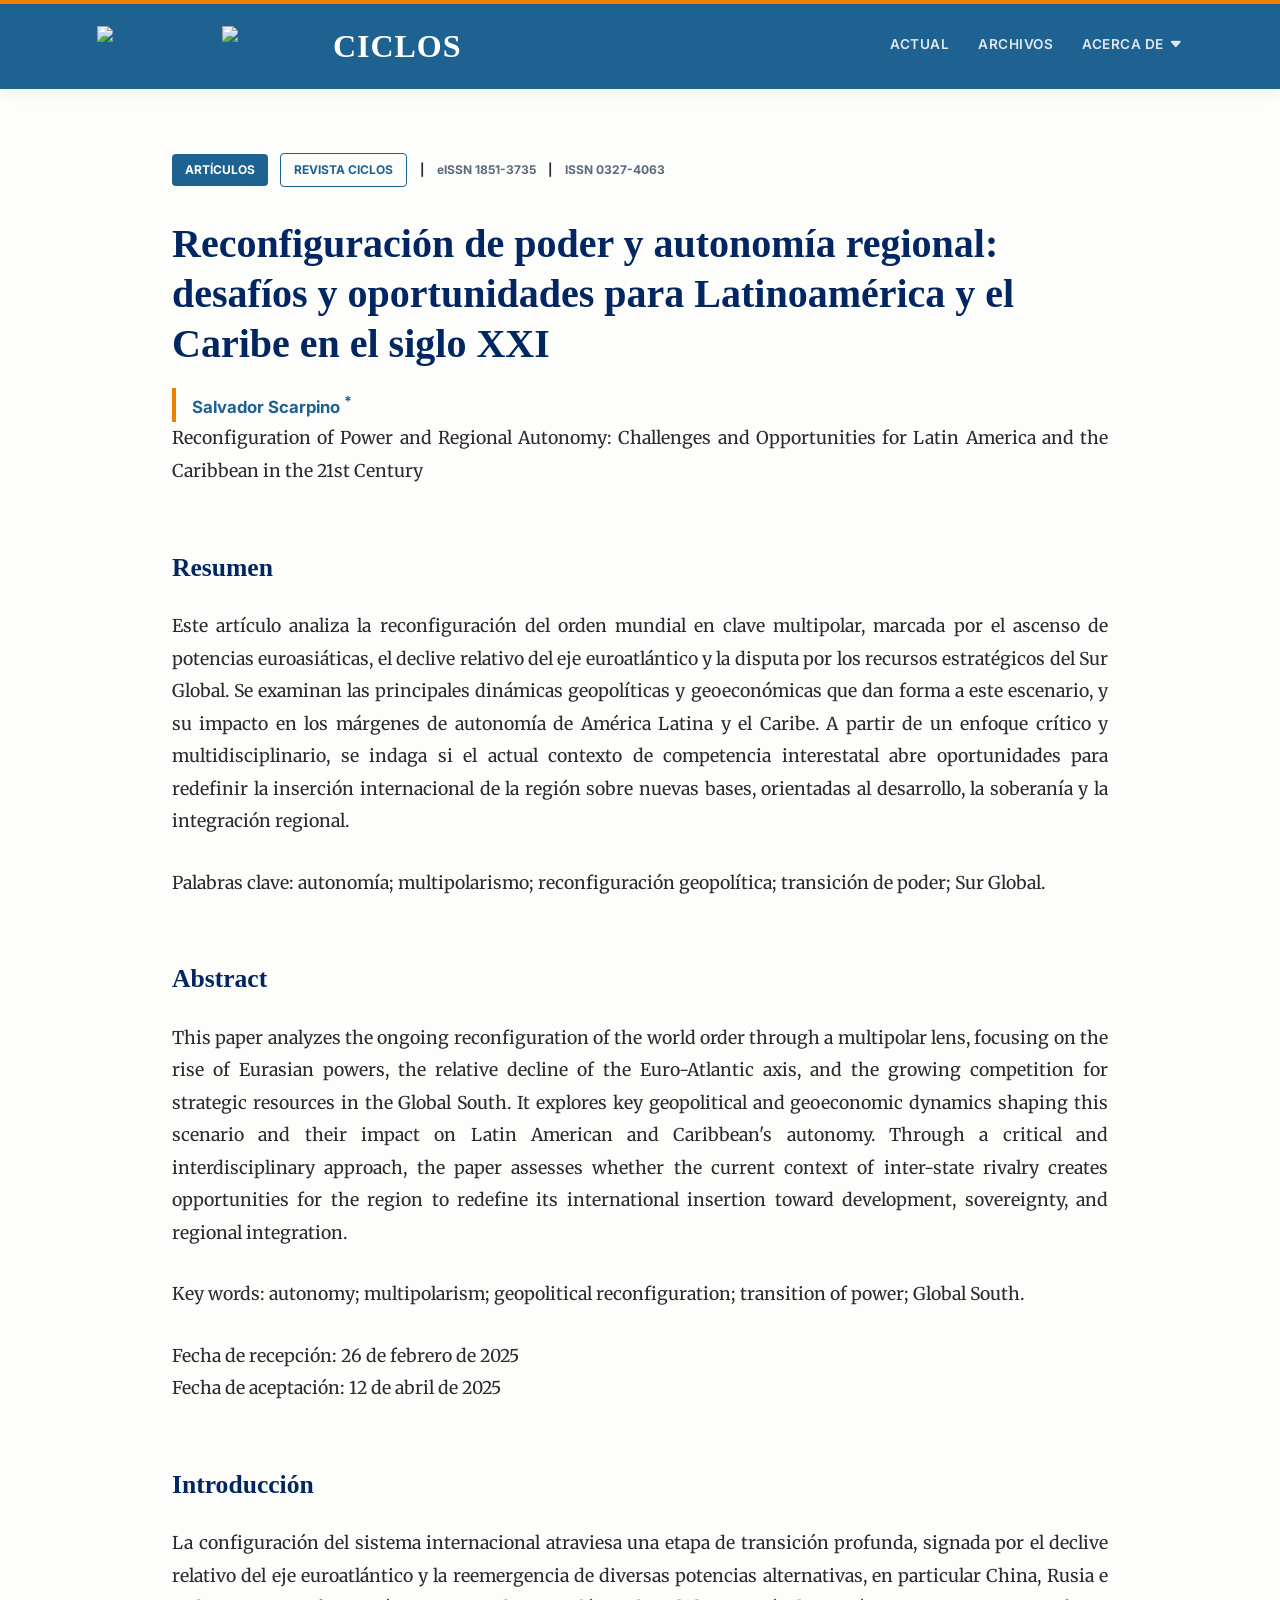
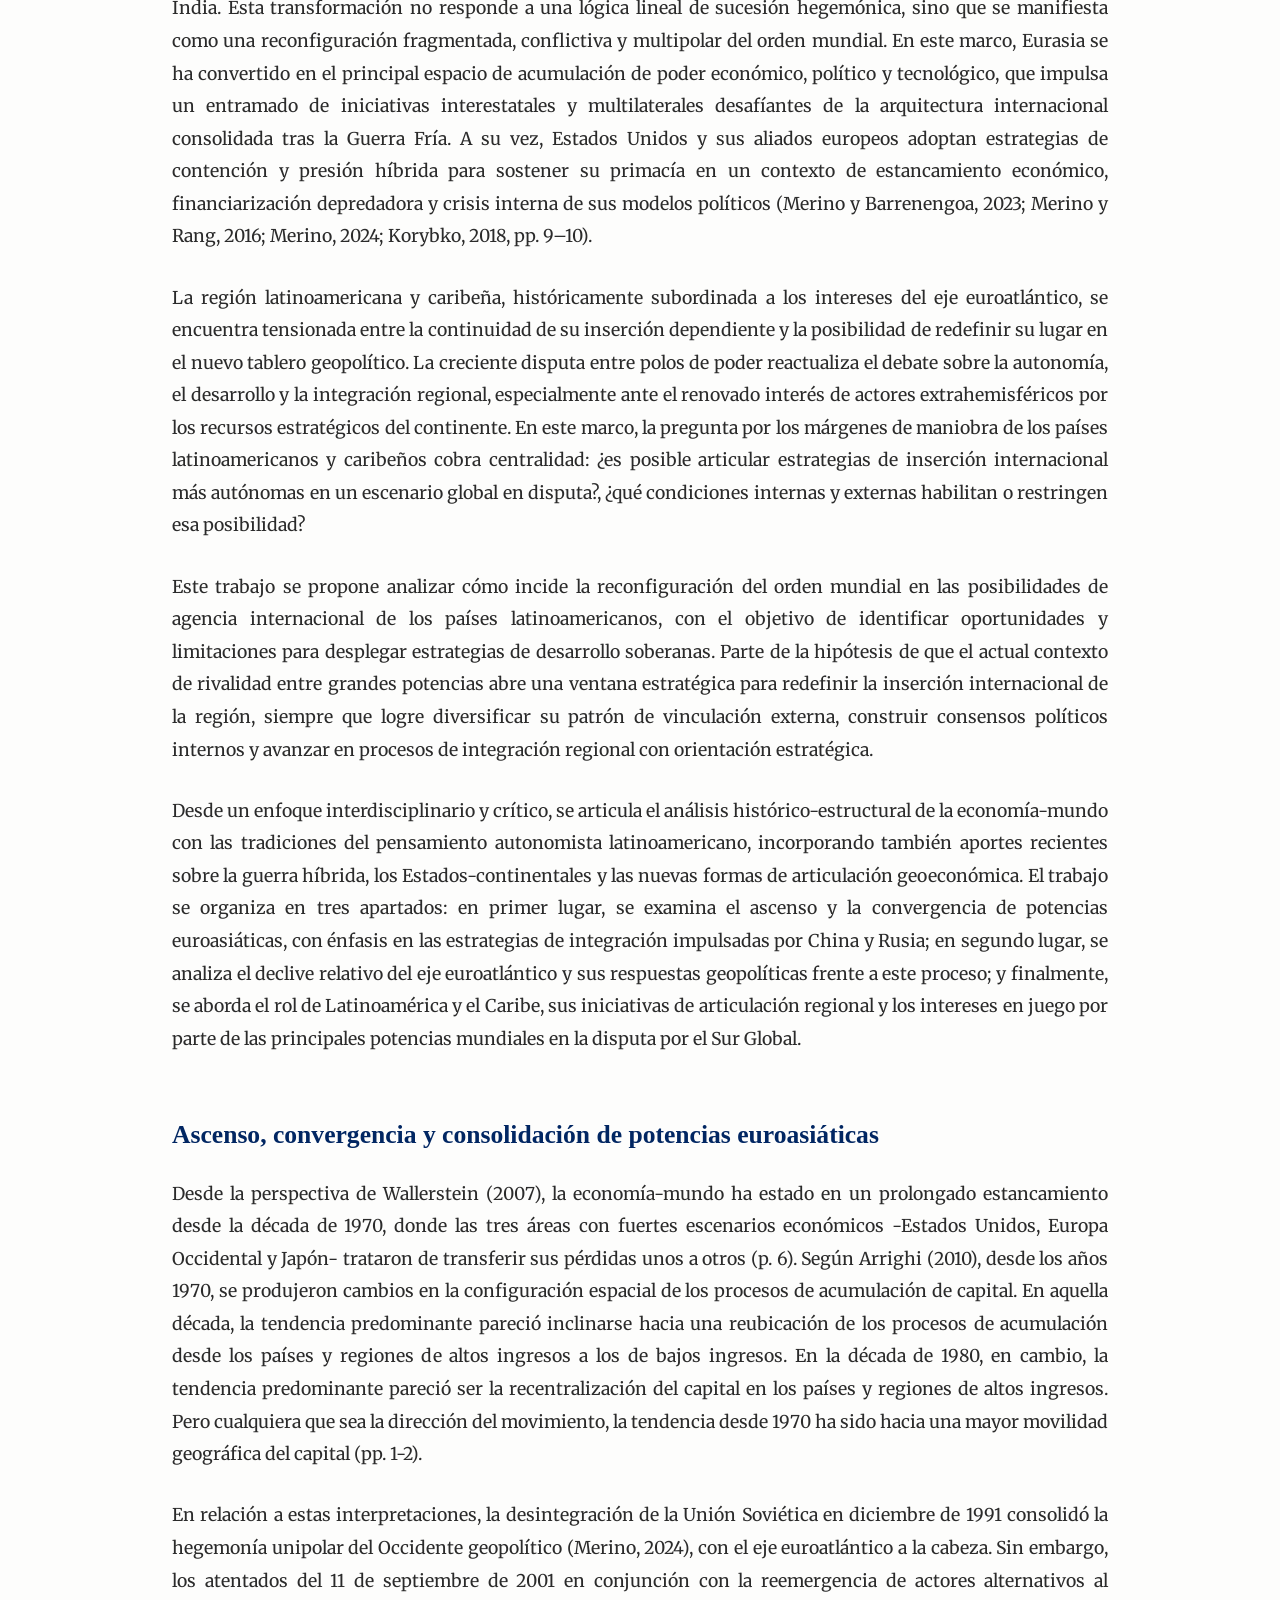
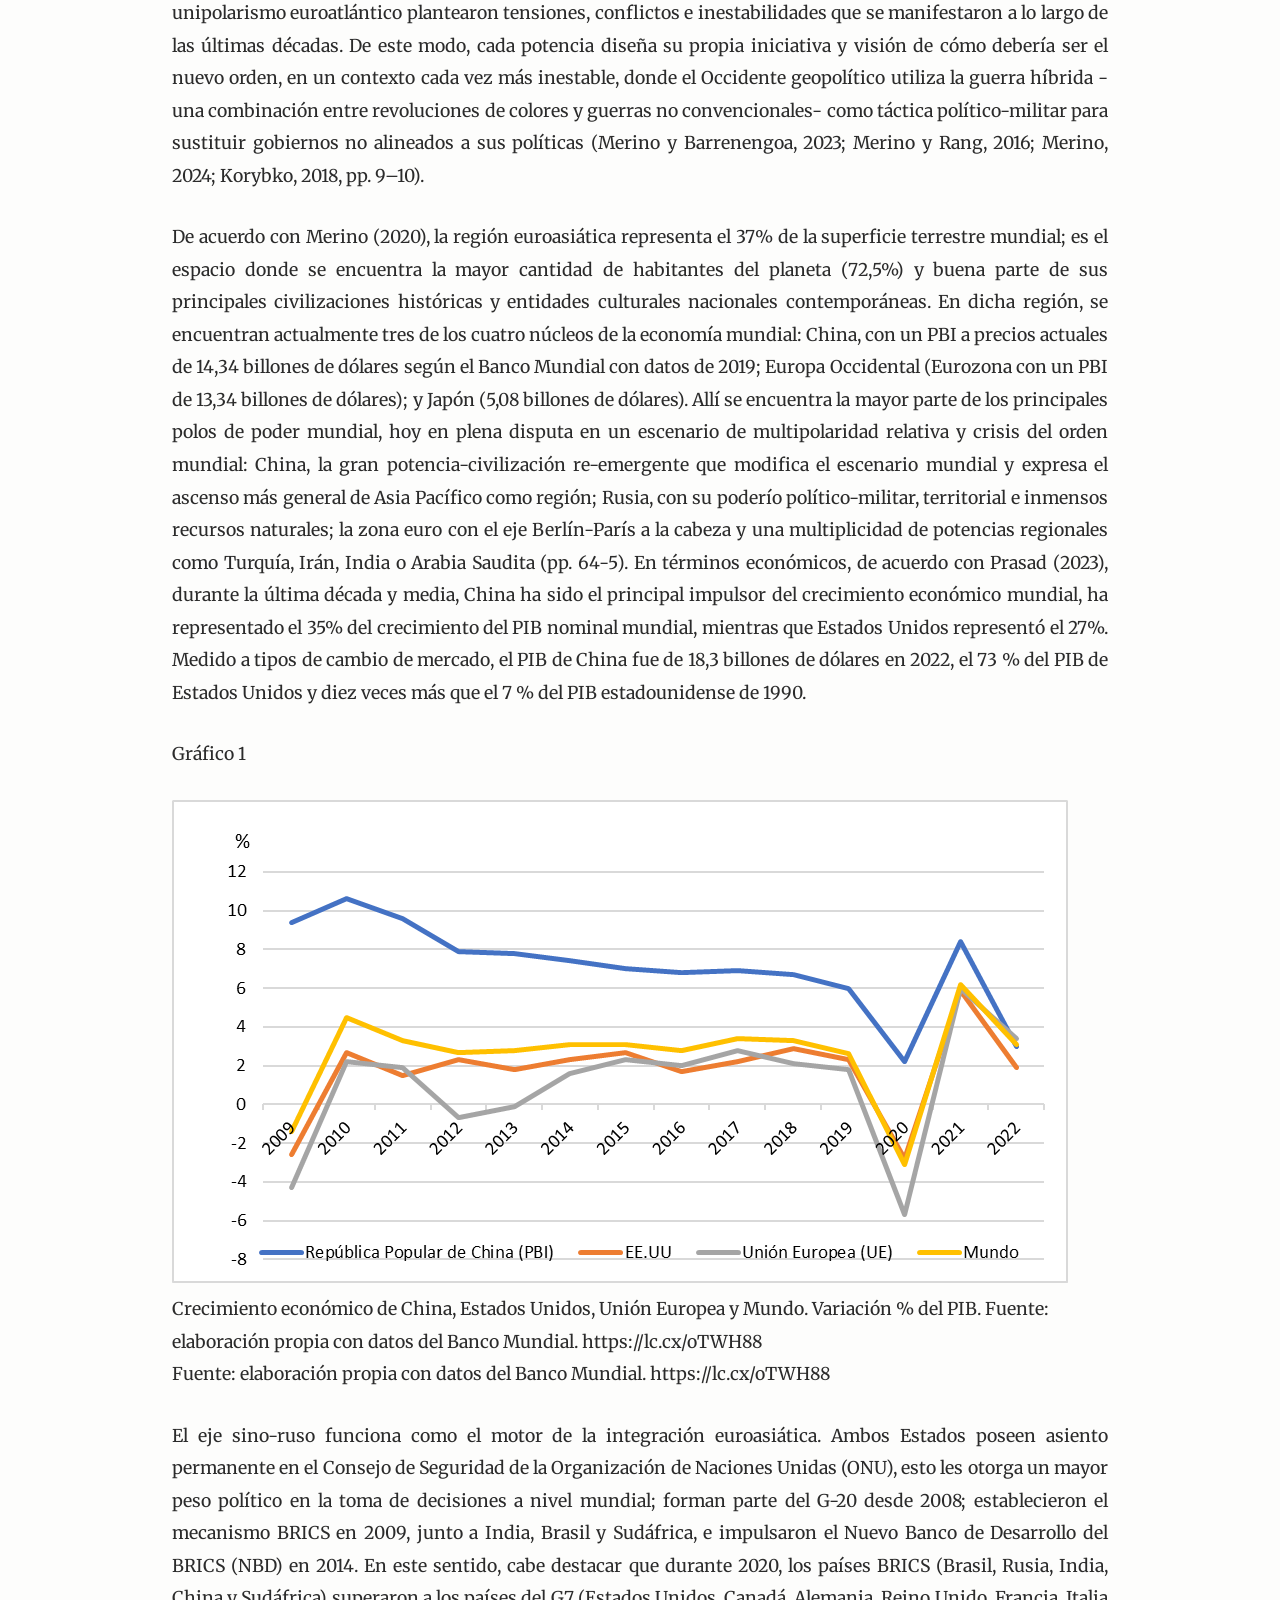
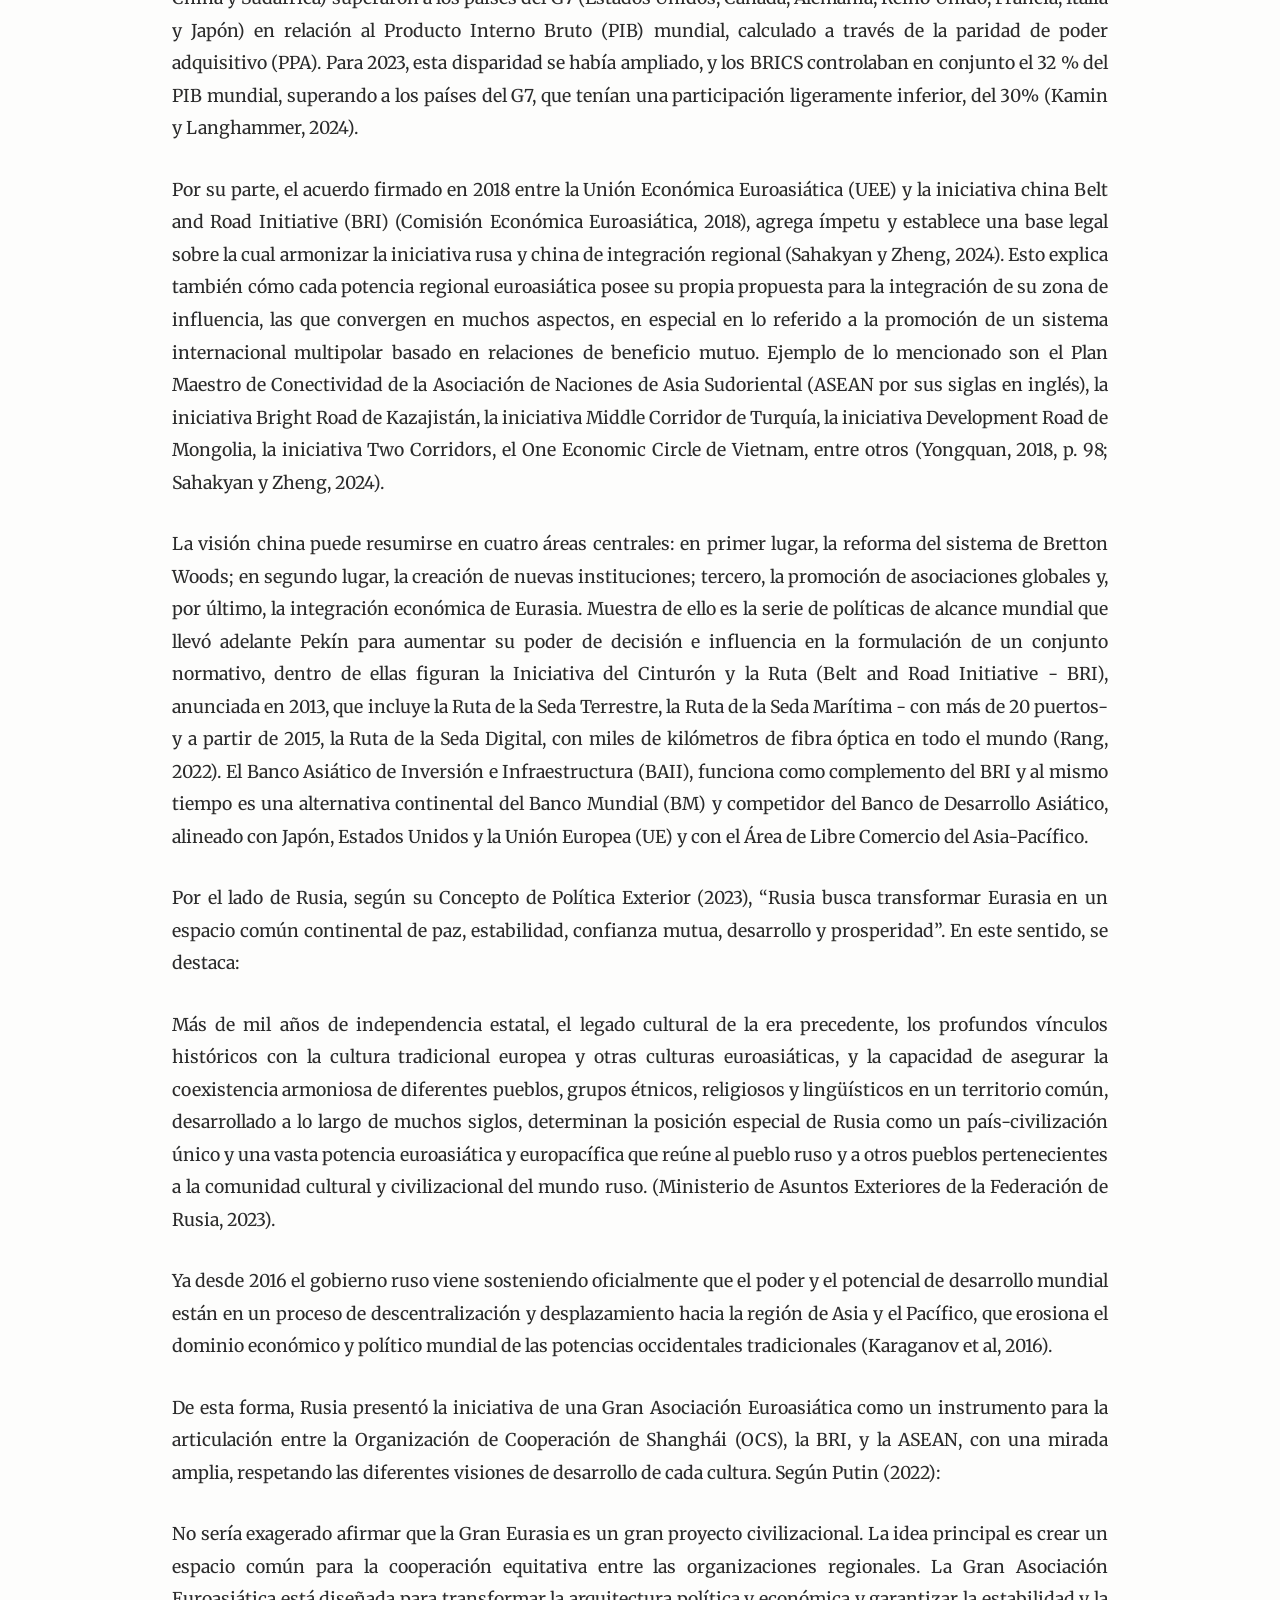
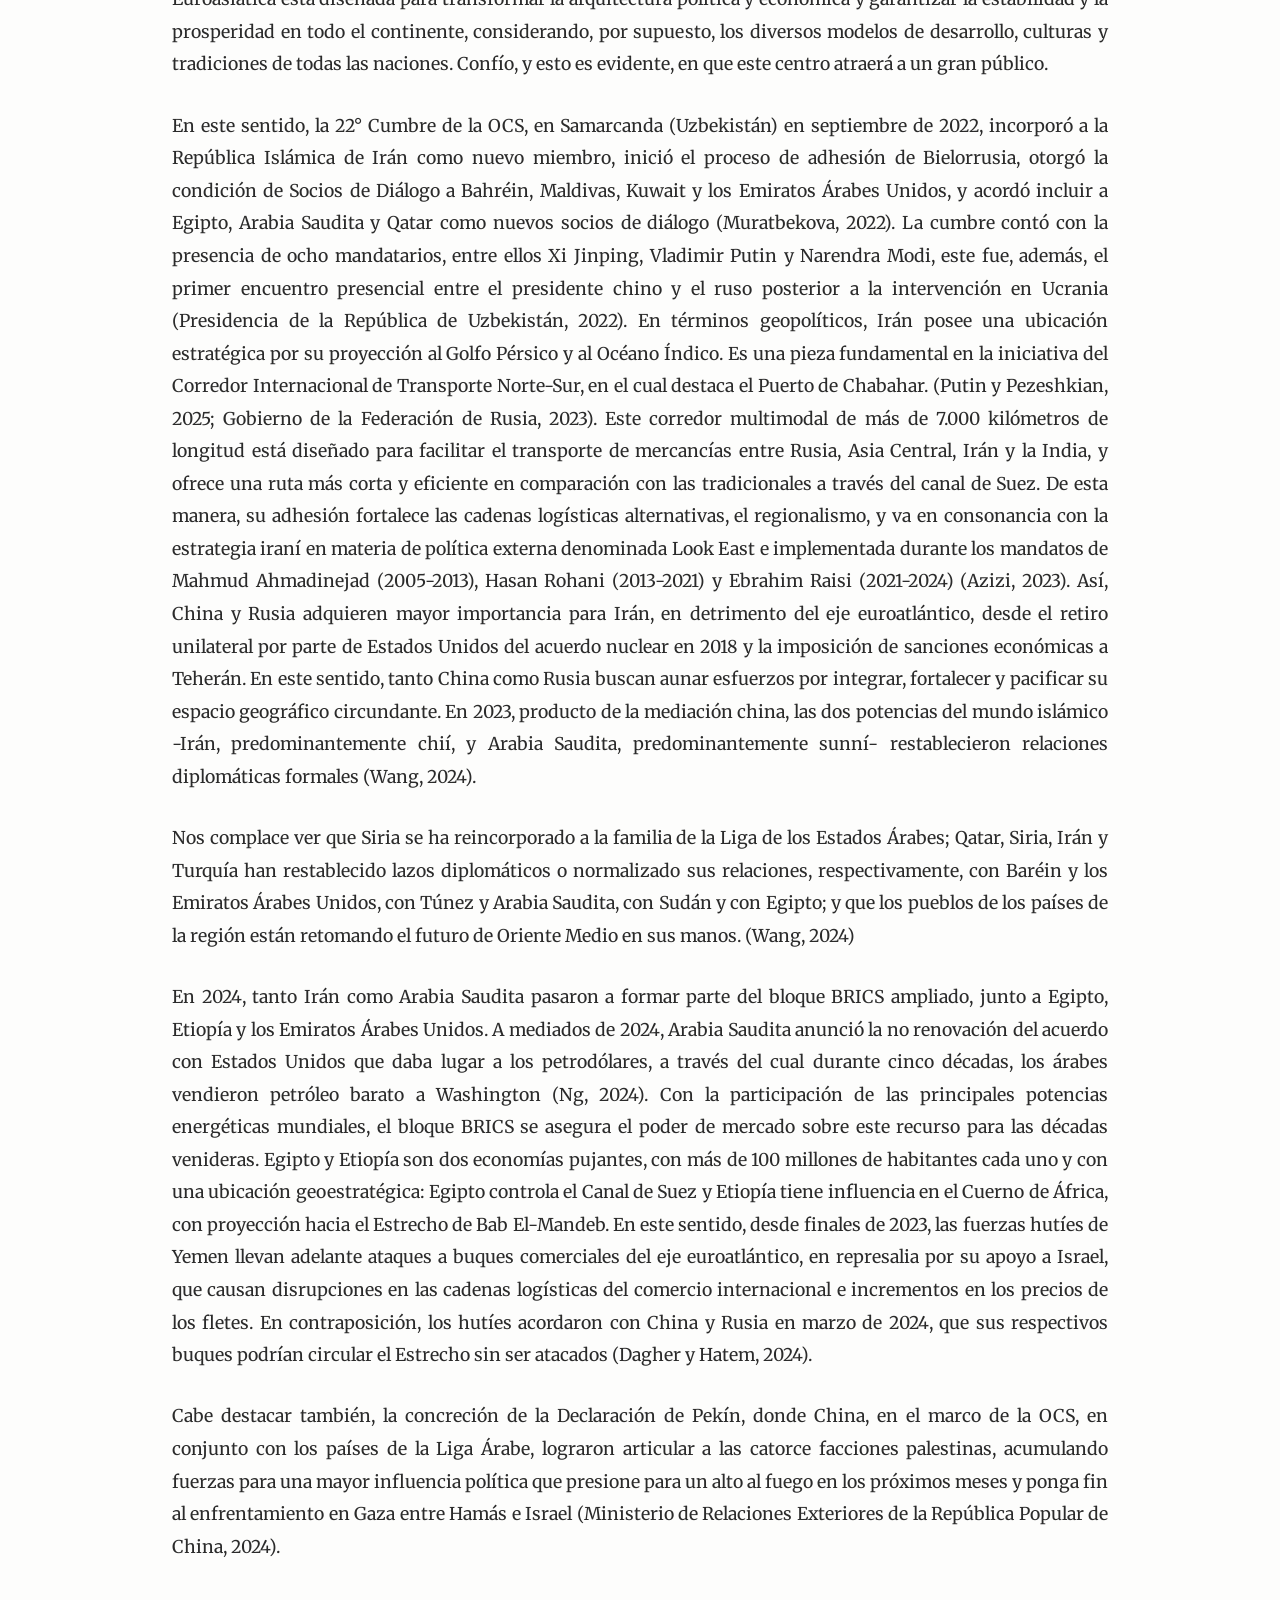
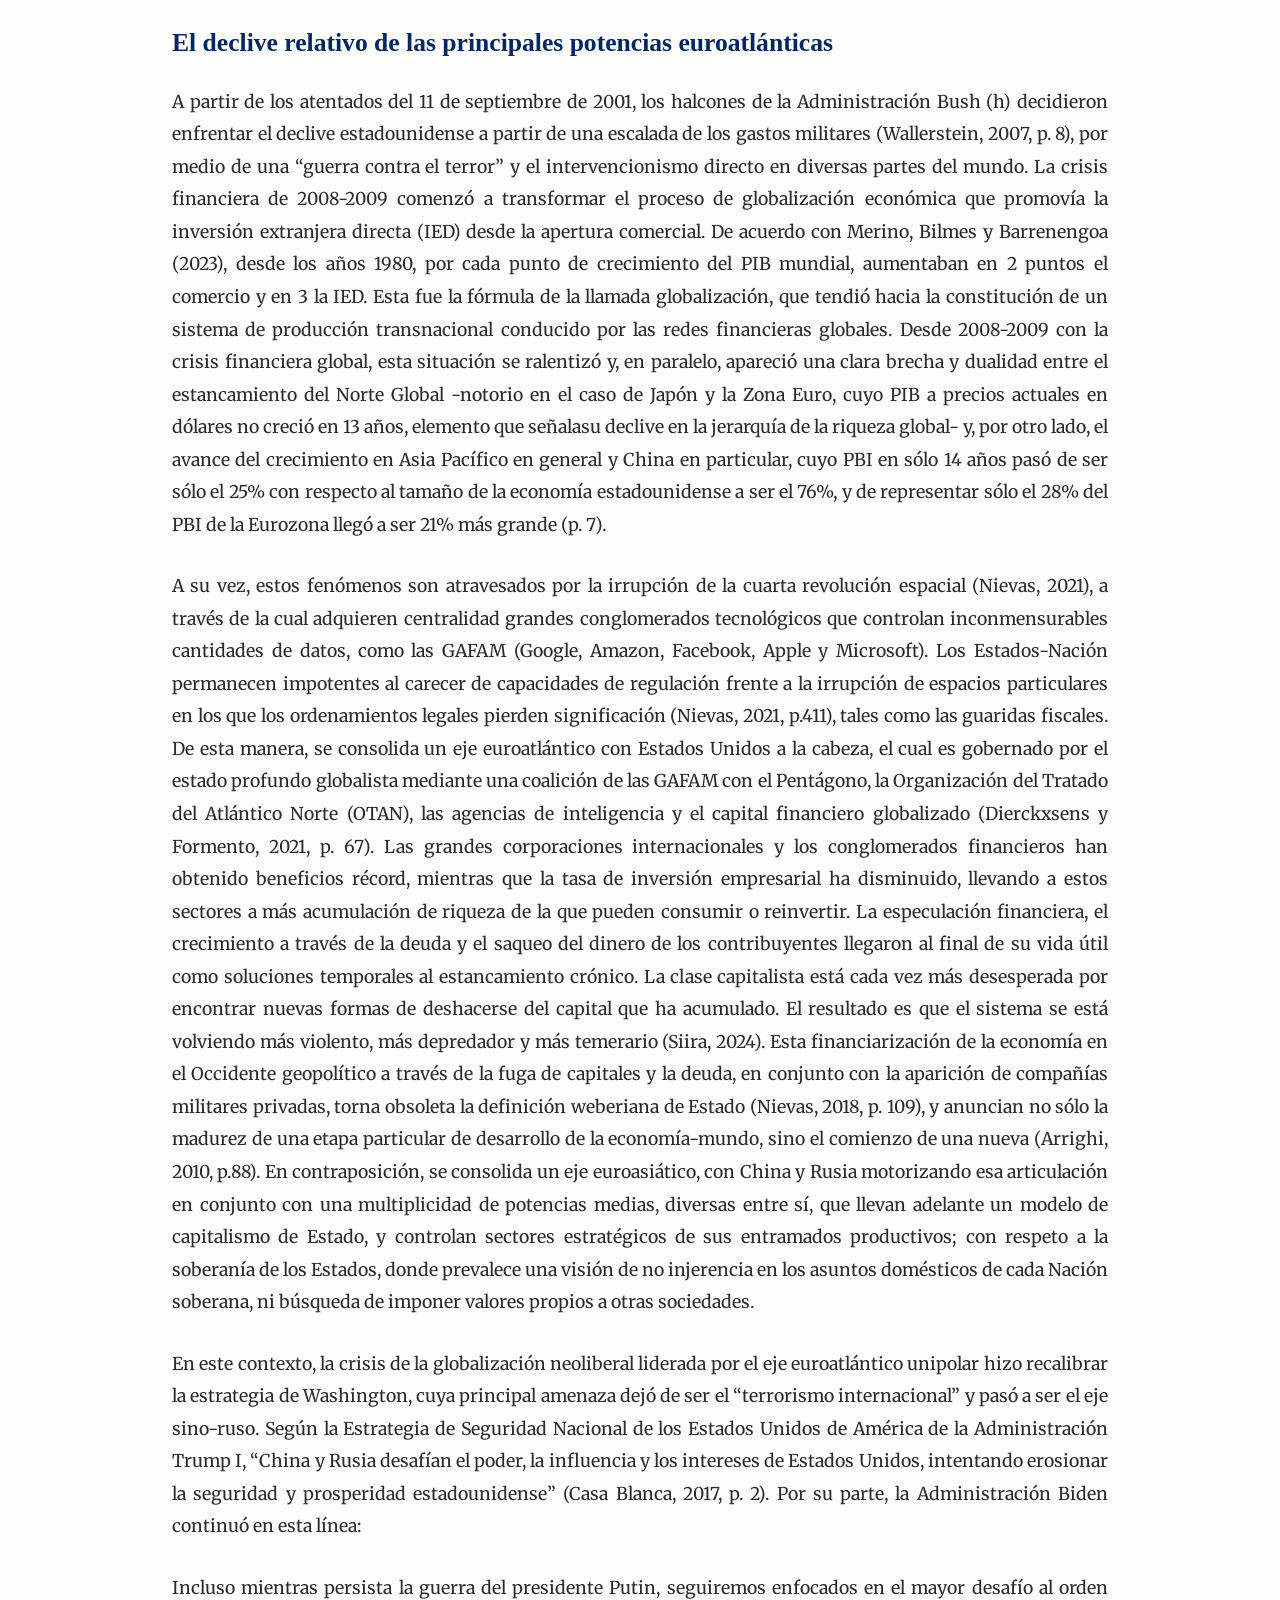
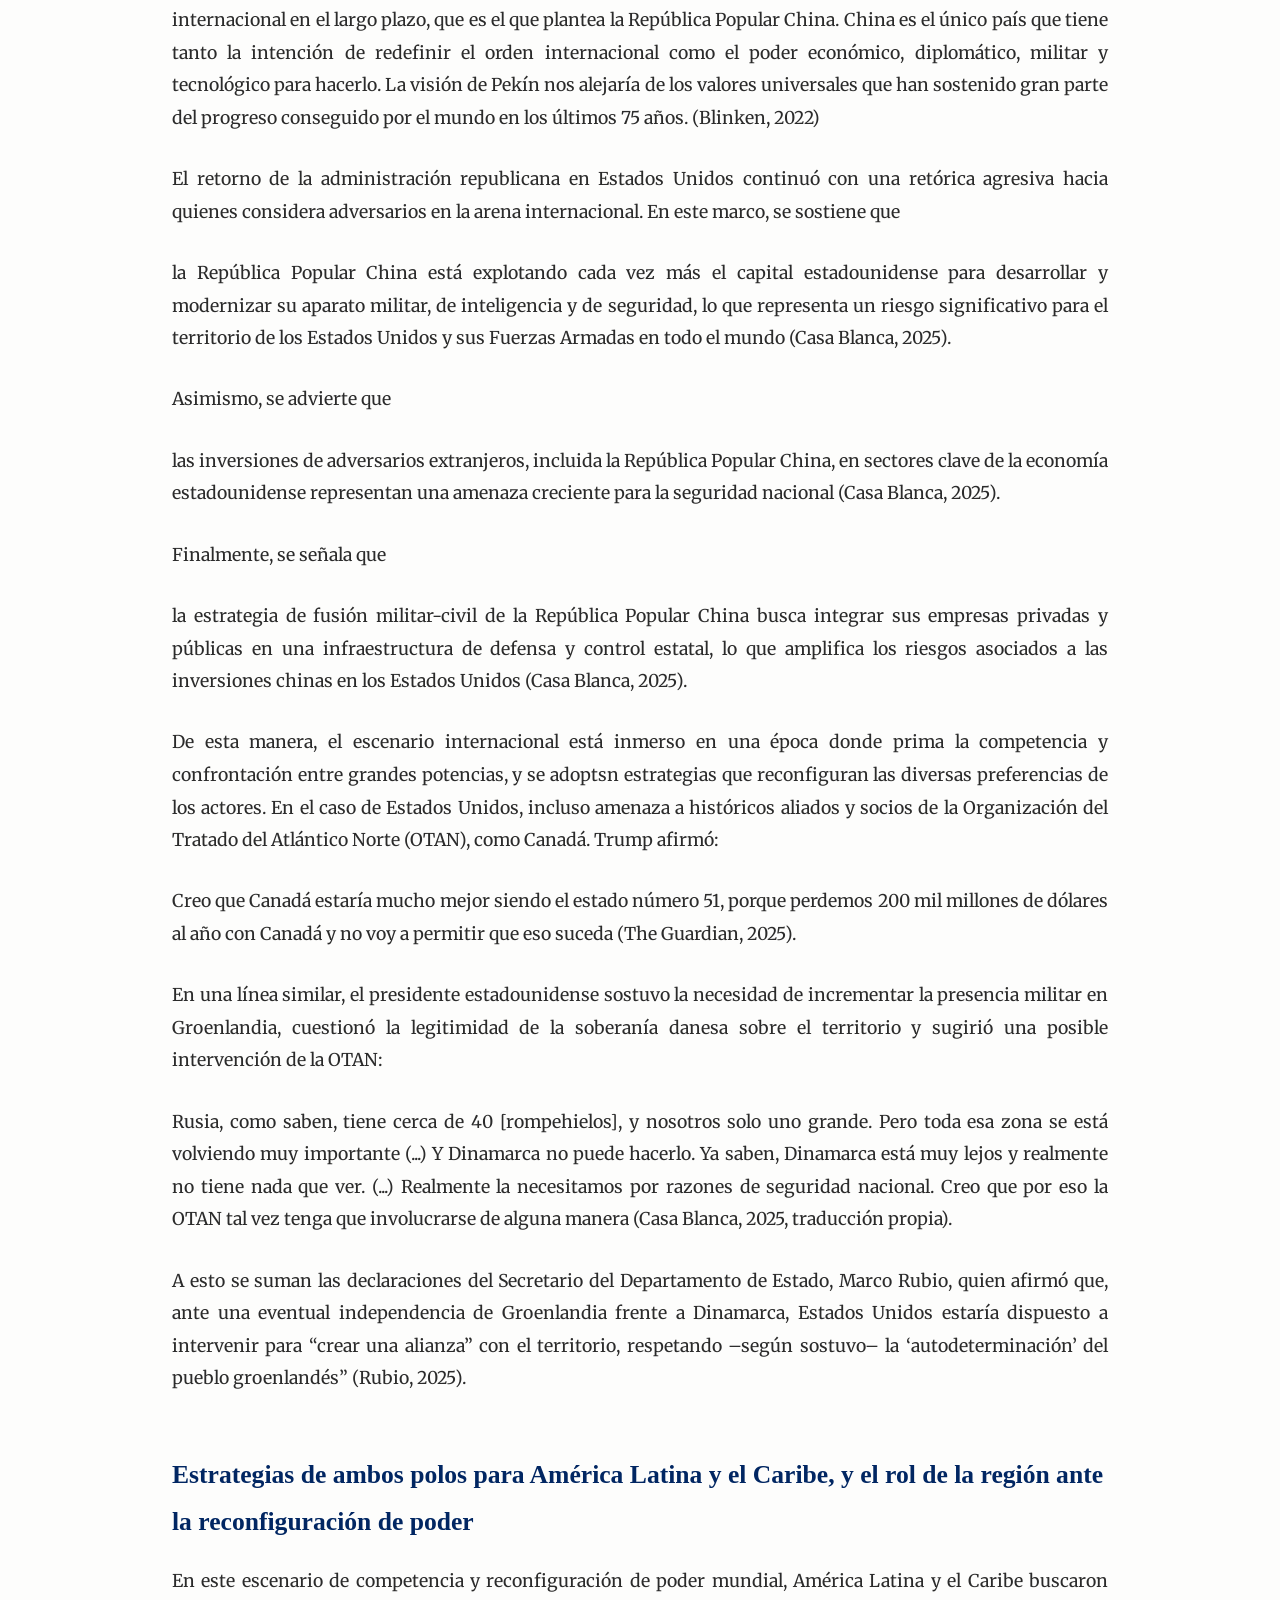
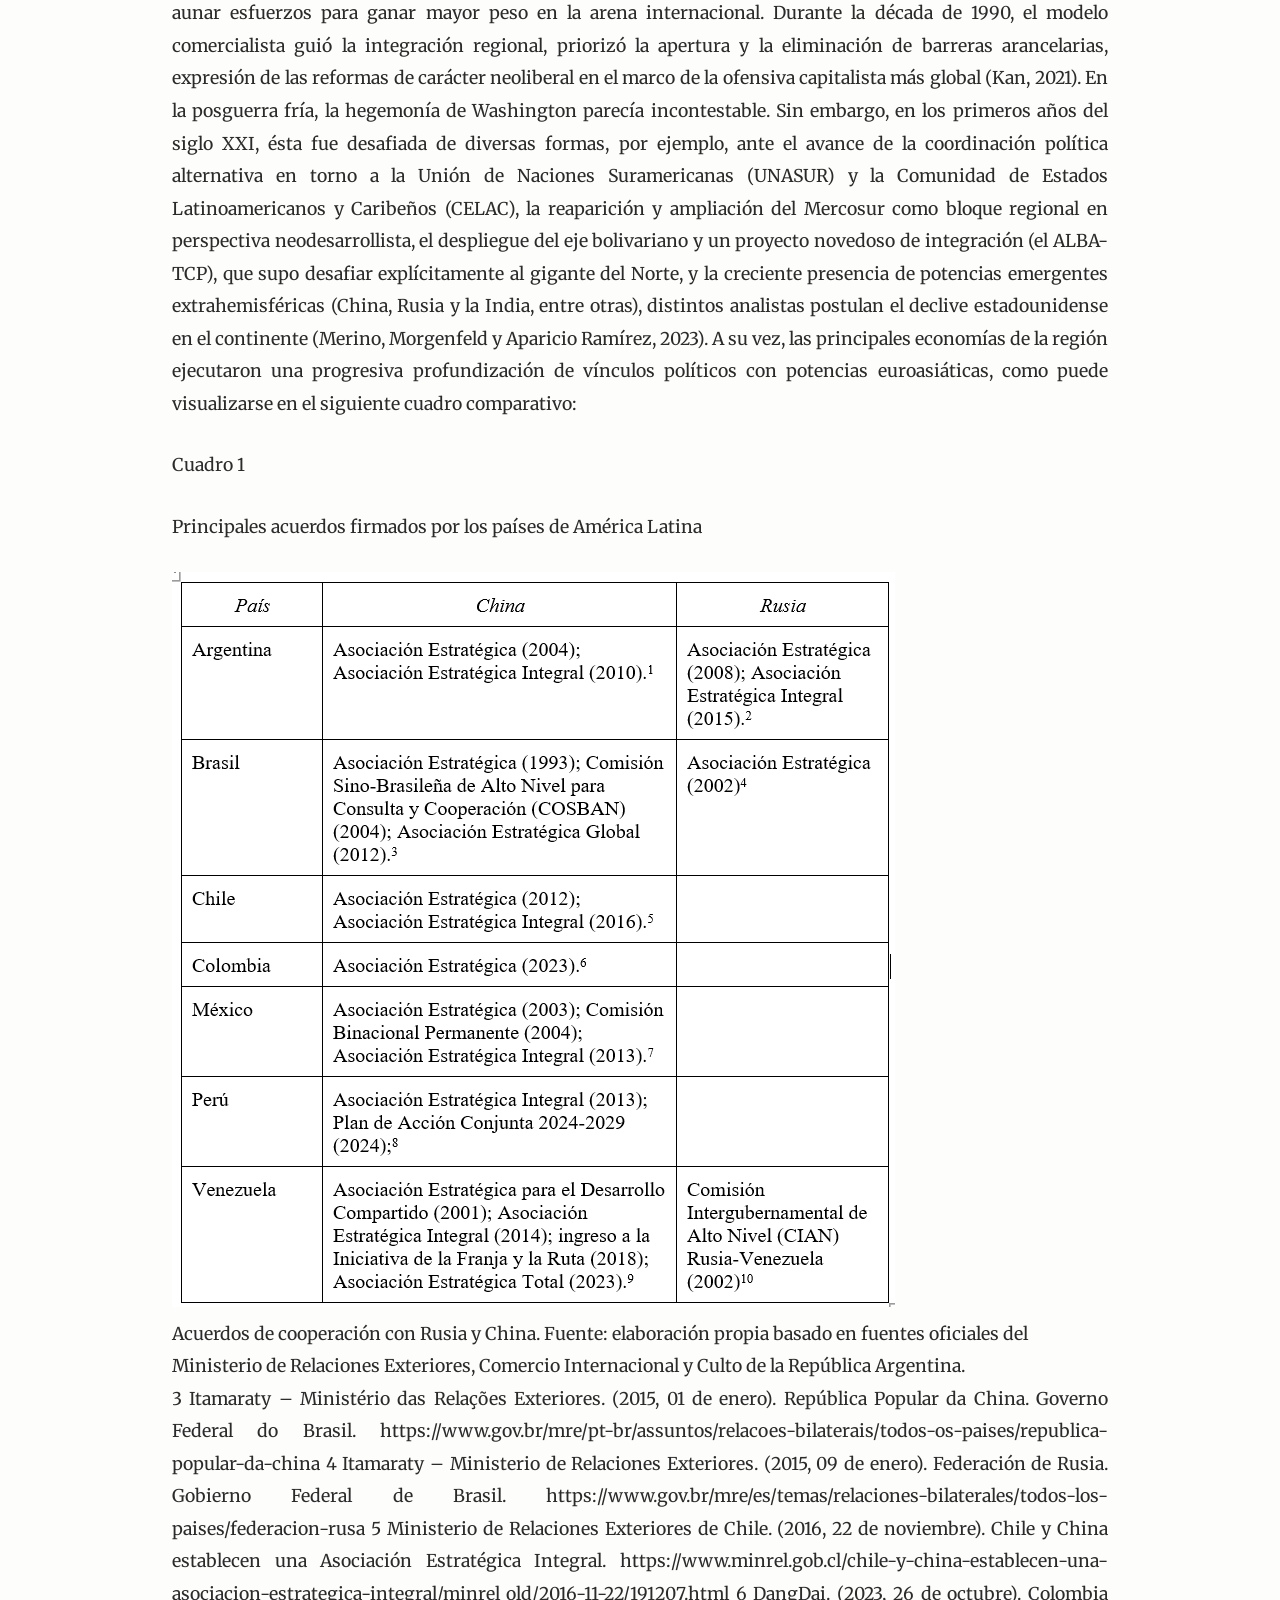
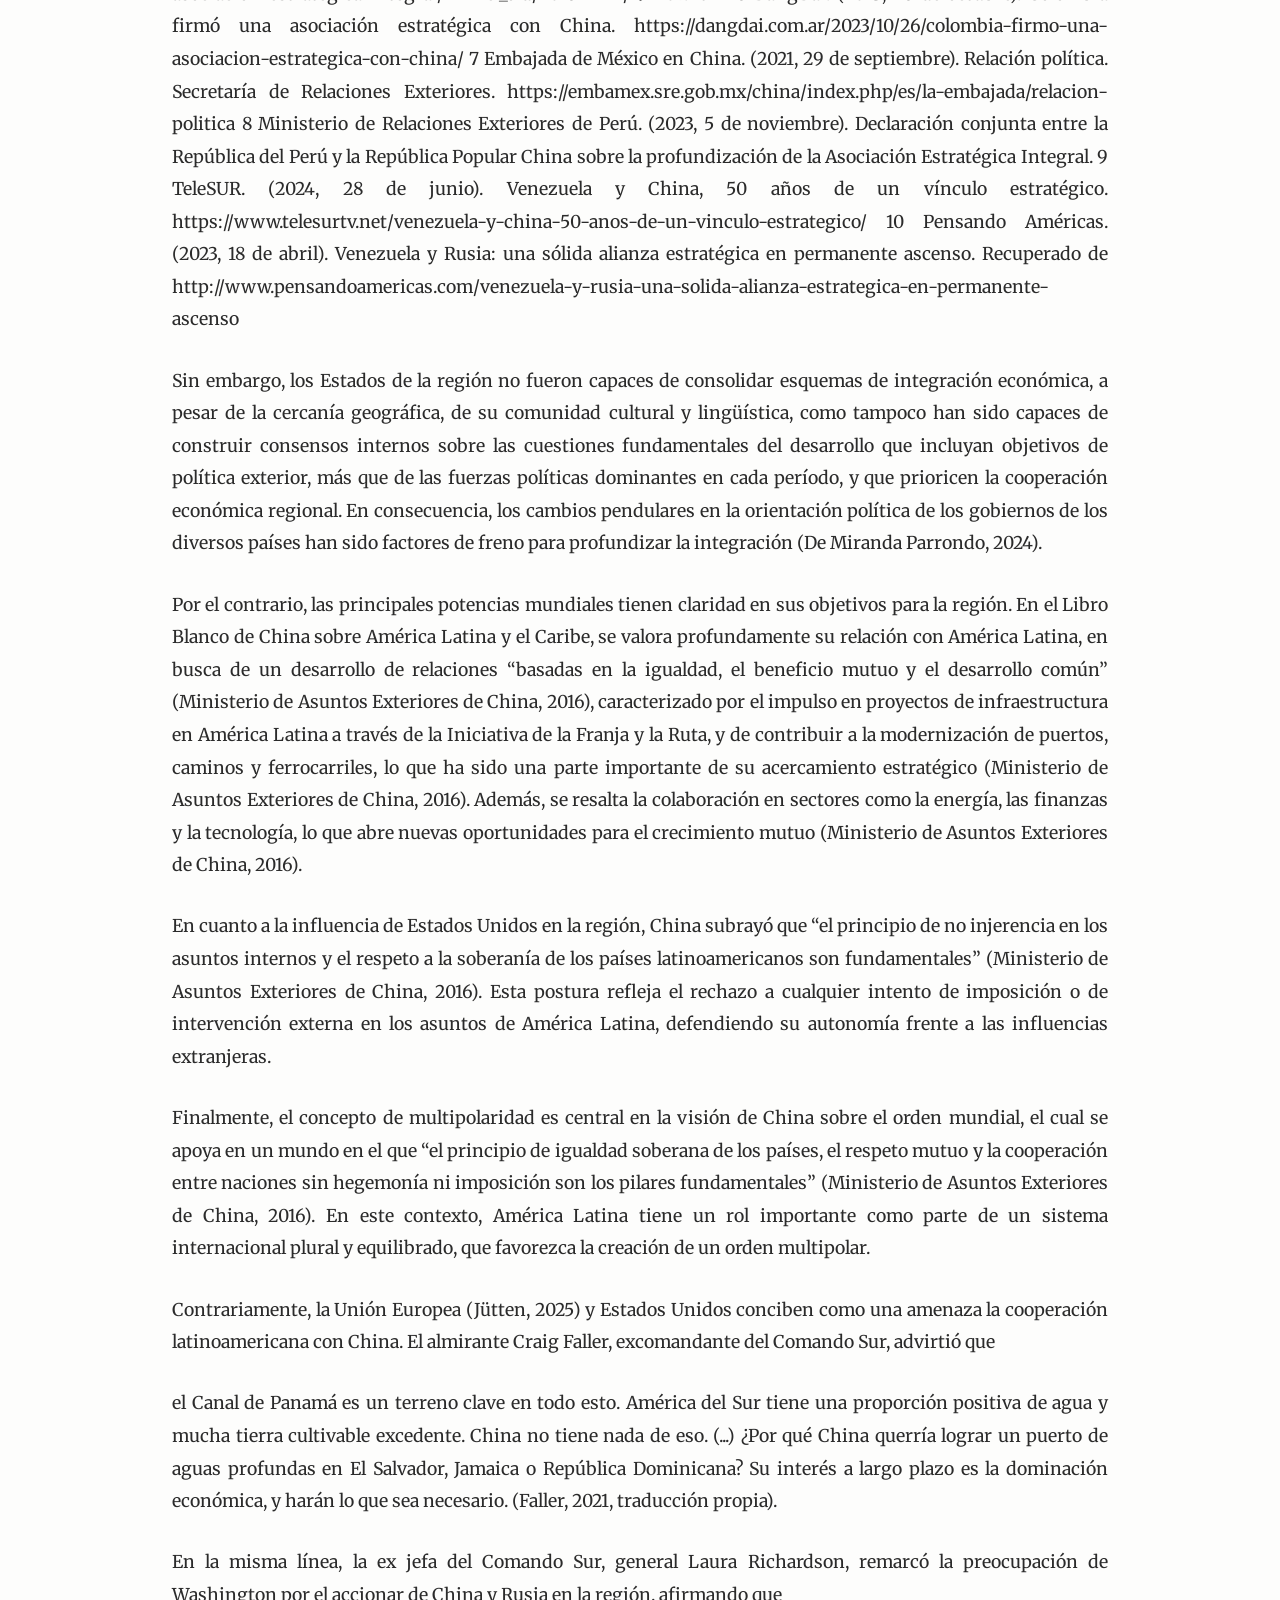
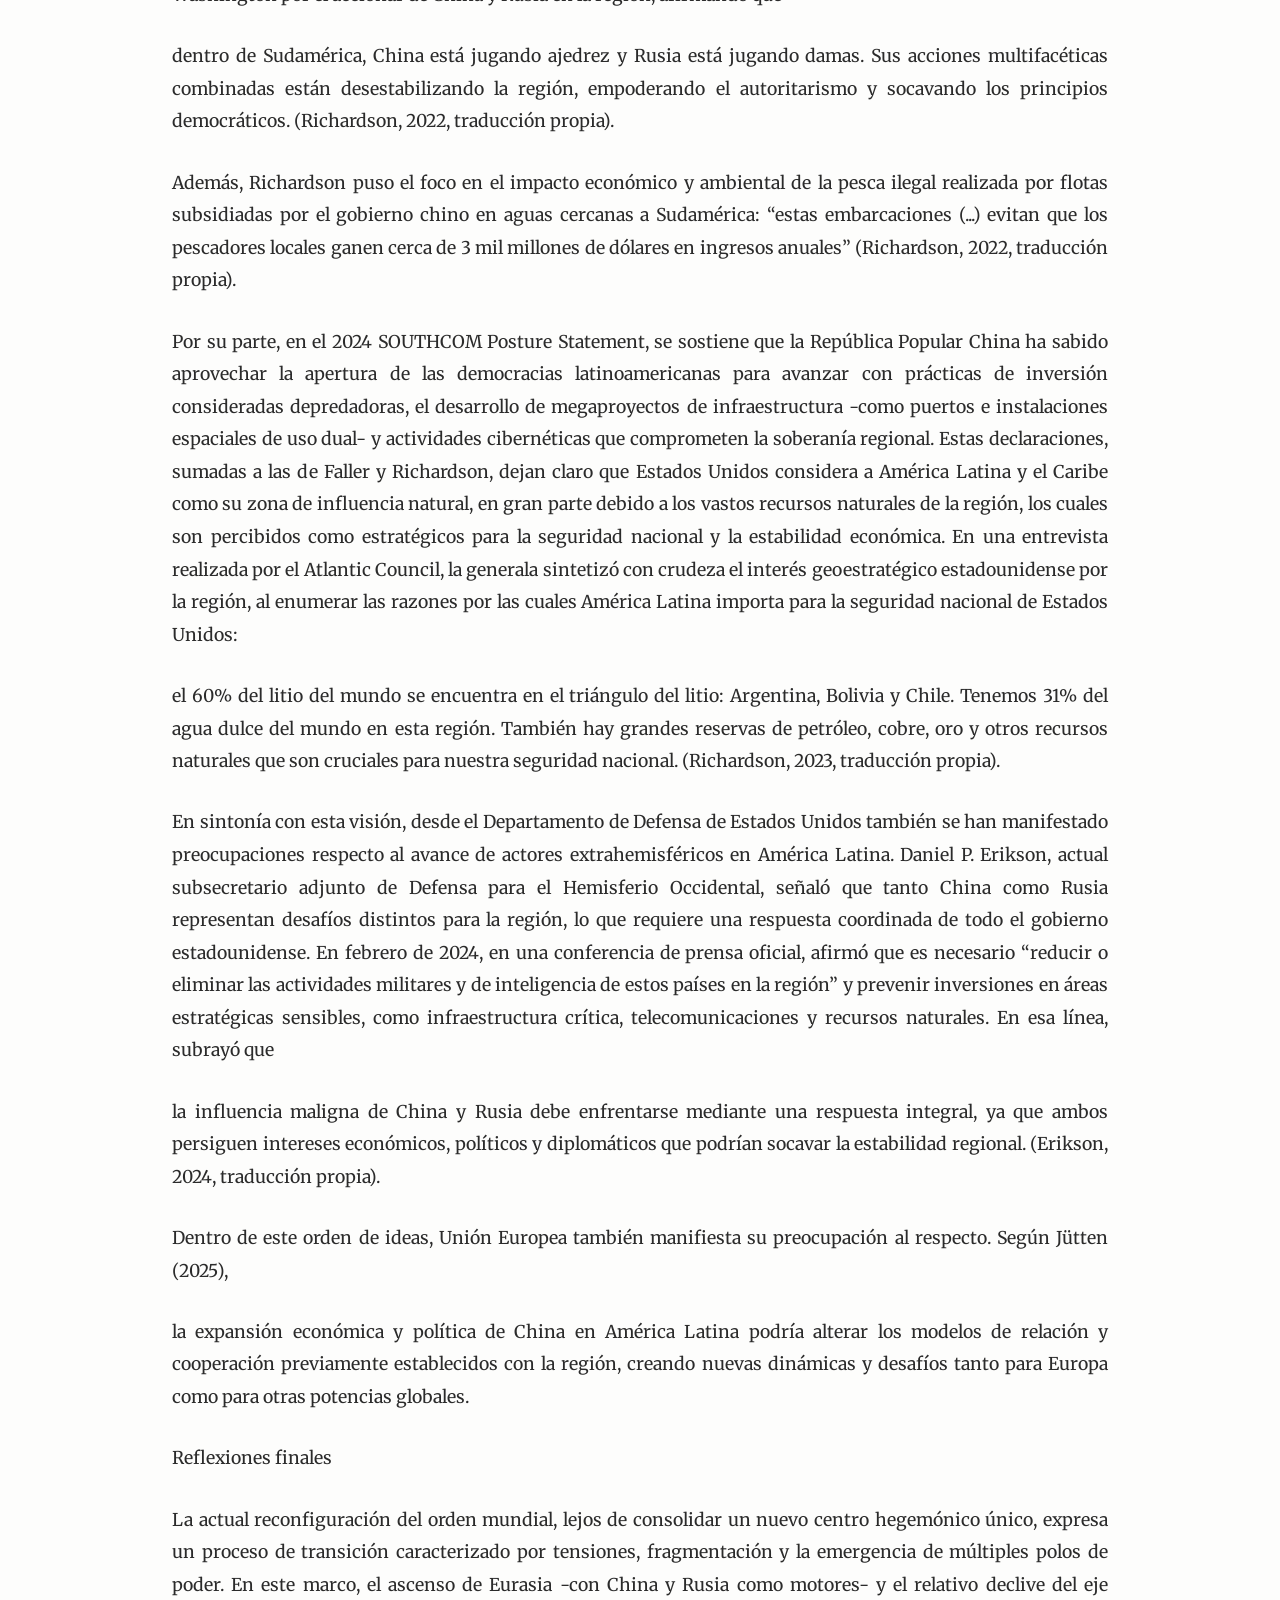
==== commit 52bf4161: "push con error 2 scarpino" ====
--- a/2.Scarpino/index.html
+++ b/2.Scarpino/index.html
@@ -1,157 +1,1305 @@
-﻿<!DOCTYPE html>
+﻿<!doctype html>
 <html lang="es">
-<head>
-  <meta charset="UTF-8">
-  <meta http-equiv="Content-Language" content="ES">
-  <meta name="viewport" content="width=device-width, initial-scale=1.0">
-  <title>CICLOS | Reconfiguraci&#243;n de poder y autonom&#237;a regional: desaf&#237;os y oportunidades para Latinoam&#233;rica y el Caribe en el siglo XXI</title>
-  <meta name="description" content="Artículo preparado para la Revista CICLOS, OJS Facultad de Ciencias Económicas UBA.">
-  <meta name="robots" content="index,follow">
-  <meta name="author" content="Salvador Scarpino1*">
-  <meta name="DC.identifier" content="ISSN 0327-4063">
-  <meta name="DC.creator" content="Salvador Scarpino1*">
-  <meta name="DC.publisher" content="CIHESRI-IDEHESI, Facultad de Ciencias Económicas, Universidad de Buenos Aires">
-  <meta name="DC.Title" content="Reconfiguraci&#243;n de poder y autonom&#237;a regional: desaf&#237;os y oportunidades para Latinoam&#233;rica y el Caribe en el siglo XXI">
-  <meta name="DC.Rights" content="Creative commons Attribution-NonCommercial-ShareAlike 4.0 Internacional">
-  <meta name="DC.Language" content="es">
-  <link rel="preconnect" href="https://fonts.googleapis.com">
-  <link rel="preconnect" href="https://fonts.gstatic.com" crossorigin>
-  <link href="https://fonts.googleapis.com/css2?family=Inter:wght@400;500;600;700&family=Montserrat:wght@500;700;800&family=Merriweather:ital,wght@0,300;0,400;1,300;1,400&display=swap" rel="stylesheet">
-  <link rel="stylesheet" href="https://cdn.jsdelivr.net/npm/bootstrap-icons@1.9.1/font/bootstrap-icons.css">
-  <link rel="stylesheet" href="../style.css">
-</head>
-<body>
-  <header class="site-header"><div class="header-inner"><div class="logo-area"><a href="https://ojs.economicas.uba.ar/revistaCICLOS/"><strong style="color:white;font-family:var(--font-heading);font-size:2rem;letter-spacing:.03em">CICLOS</strong></a></div><nav class="top-nav"><a href="https://ojs.economicas.uba.ar/revistaCICLOS/issue/current" class="active-link">Actual</a><a href="https://ojs.economicas.uba.ar/revistaCICLOS/issue/archive">Archivos</a><div class="dropdown"><a href="#" class="dropdown-toggle">Acerca de <i class="bi bi-caret-down-fill"></i></a><div class="dropdown-menu"><a href="https://ojs.economicas.uba.ar/revistaCICLOS/about">Sobre la revista</a><a href="https://ojs.economicas.uba.ar/revistaCICLOS/about/submissions">Envíos</a><a href="https://ojs.economicas.uba.ar/revistaCICLOS/about/editorialTeam">Equipo editorial</a><a href="https://ojs.economicas.uba.ar/revistaCICLOS/about/contact">Contacto</a></div></div></nav></div></header>
-  <main class="article-wrapper"><div class="metadata-bar"><span class="badge">Artículos</span><span class="badge badge-outline">Revista CICLOS</span><span class="sep">|</span><a href="https://portal.issn.org/resource/ISSN/1851-3735" class="doi-link" target="_blank">eISSN 1851-3735</a><span class="sep">|</span><span class="doi-link">ISSN 0327-4063</span></div><header class="article-heading"><h1 class="title">Reconfiguraci&#243;n de poder y autonom&#237;a regional: desaf&#237;os y oportunidades para Latinoam&#233;rica y el Caribe en el siglo XXI</h1><div class="author-block"><p class="author-name">Salvador Scarpino <sup id="fnref1" class="footnote-ref"><a href="#fn1">*</a></sup></p></div></header><article class="article-content">
-<p>Reconfiguration of Power and Regional Autonomy: Challenges and Opportunities for Latin America and the Caribbean in the 21st Century</p>
-<h3>Resumen</h3>
-<p>Este art&#237;culo analiza la reconfiguraci&#243;n del orden mundial en clave multipolar, marcada por el ascenso de potencias euroasi&#225;ticas, el declive relativo del eje euroatl&#225;ntico y la disputa por los recursos estrat&#233;gicos del Sur Global. Se examinan las principales din&#225;micas geopol&#237;ticas y geoecon&#243;micas que dan forma a este escenario, y su impacto en los m&#225;rgenes de autonom&#237;a de Am&#233;rica Latina y el Caribe. A partir de un enfoque cr&#237;tico y multidisciplinario, se indaga si el actual contexto de competencia interestatal abre oportunidades para redefinir la inserci&#243;n internacional de la regi&#243;n sobre nuevas bases, orientadas al desarrollo, la soberan&#237;a y la integraci&#243;n regional.</p>
-<p>Palabras clave: autonom&#237;a; multipolarismo; reconfiguraci&#243;n geopol&#237;tica; transici&#243;n de poder; Sur Global.</p>
-<h3>Abstract</h3>
-<p>This paper analyzes the ongoing reconfiguration of the world order through a multipolar lens, focusing on the rise of Eurasian powers, the relative decline of the Euro-Atlantic axis, and the growing competition for strategic resources in the Global South. It explores key geopolitical and geoeconomic dynamics shaping this scenario and their impact on Latin American and Caribbean&#39;s autonomy. Through a critical and interdisciplinary approach, the paper assesses whether the current context of inter-state rivalry creates opportunities for the region to redefine its international insertion toward development, sovereignty, and regional integration.</p>
-<p>Key words: autonomy; multipolarism; geopolitical reconfiguration; transition of power; Global South.</p>
-<p>Fecha de recepci&#243;n: 26 de febrero de 2025<br>Fecha de aceptaci&#243;n: 12 de abril de 2025</p>
-<h3>Introducci&#243;n</h3>
-<p>La configuraci&#243;n del sistema internacional atraviesa una etapa de transici&#243;n profunda, signada por el declive relativo del eje euroatl&#225;ntico y la reemergencia de diversas potencias alternativas, en particular China, Rusia e India. Esta transformaci&#243;n no responde a una l&#243;gica lineal de sucesi&#243;n hegem&#243;nica, sino que se manifiesta como una reconfiguraci&#243;n fragmentada, conflictiva y multipolar del orden mundial. En este marco, Eurasia se ha convertido en el principal espacio de acumulaci&#243;n de poder econ&#243;mico, pol&#237;tico y tecnol&#243;gico, que impulsa un entramado de iniciativas interestatales y multilaterales desaf&#237;antes de la arquitectura internacional consolidada tras la Guerra Fr&#237;a. A su vez, Estados Unidos y sus aliados europeos adoptan estrategias de contenci&#243;n y presi&#243;n h&#237;brida para sostener su primac&#237;a en un contexto de estancamiento econ&#243;mico, financiarizaci&#243;n depredadora y crisis interna de sus modelos pol&#237;ticos (Merino y Barrenengoa, 2023; Merino y Rang, 2016; Merino, 2024; Korybko, 2018, pp. 9–10).</p>
-<p>La regi&#243;n latinoamericana y caribe&#241;a, hist&#243;ricamente subordinada a los intereses del eje euroatl&#225;ntico, se encuentra tensionada entre la continuidad de su inserci&#243;n dependiente y la posibilidad de redefinir su lugar en el nuevo tablero geopol&#237;tico. La creciente disputa entre polos de poder reactualiza el debate sobre la autonom&#237;a, el desarrollo y la integraci&#243;n regional, especialmente ante el renovado inter&#233;s de actores extrahemisf&#233;ricos por los recursos estrat&#233;gicos del continente. En este marco, la pregunta por los m&#225;rgenes de maniobra de los pa&#237;ses latinoamericanos y caribe&#241;os cobra centralidad: &#191;es posible articular estrategias de inserci&#243;n internacional m&#225;s aut&#243;nomas en un escenario global en disputa?, &#191;qu&#233; condiciones internas y externas habilitan o restringen esa posibilidad?</p>
-<p>Este trabajo se propone analizar c&#243;mo incide la reconfiguraci&#243;n del orden mundial en las posibilidades de agencia internacional de los pa&#237;ses latinoamericanos, con el objetivo de identificar oportunidades y limitaciones para desplegar estrategias de desarrollo soberanas. Parte de la hip&#243;tesis de que el actual contexto de rivalidad entre grandes potencias abre una ventana estrat&#233;gica para redefinir la inserci&#243;n internacional de la regi&#243;n, siempre que logre diversificar su patr&#243;n de vinculaci&#243;n externa, construir consensos pol&#237;ticos internos y avanzar en procesos de integraci&#243;n regional con orientaci&#243;n estrat&#233;gica.</p>
-<p>Desde un enfoque interdisciplinario y cr&#237;tico, se articula el an&#225;lisis hist&#243;rico-estructural de la econom&#237;a-mundo con las tradiciones del pensamiento autonomista latinoamericano, incorporando tambi&#233;n aportes recientes sobre la guerra h&#237;brida, los Estados-continentales y las nuevas formas de articulaci&#243;n geoecon&#243;mica. El trabajo se organiza en tres apartados: en primer lugar, se examina el ascenso y la convergencia de potencias euroasi&#225;ticas, con &#233;nfasis en las estrategias de integraci&#243;n impulsadas por China y Rusia; en segundo lugar, se analiza el declive relativo del eje euroatl&#225;ntico y sus respuestas geopol&#237;ticas frente a este proceso; y finalmente, se aborda el rol de Latinoam&#233;rica y el Caribe, sus iniciativas de articulaci&#243;n regional y los intereses en juego por parte de las principales potencias mundiales en la disputa por el Sur Global.</p>
-<h3>Ascenso, convergencia y consolidaci&#243;n de potencias euroasi&#225;ticas</h3>
-<p>Desde la perspectiva de Wallerstein (2007), la econom&#237;a-mundo ha estado en un prolongado estancamiento desde la d&#233;cada de 1970, donde las tres &#225;reas con fuertes escenarios econ&#243;micos -Estados Unidos, Europa Occidental y Jap&#243;n- trataron de transferir sus p&#233;rdidas unos a otros (p. 6). Seg&#250;n Arrighi (2010), desde los a&#241;os 1970, se produjeron cambios en la configuraci&#243;n espacial de los procesos de acumulaci&#243;n de capital. En aquella d&#233;cada, la tendencia predominante pareci&#243; inclinarse hacia una reubicaci&#243;n de los procesos de acumulaci&#243;n desde los pa&#237;ses y regiones de altos ingresos a los de bajos ingresos. En la d&#233;cada de 1980, en cambio, la tendencia predominante pareci&#243; ser la recentralizaci&#243;n del capital en los pa&#237;ses y regiones de altos ingresos. Pero cualquiera que sea la direcci&#243;n del movimiento, la tendencia desde 1970 ha sido hacia una mayor movilidad geogr&#225;fica del capital (pp. 1-2).</p>
-<p>En relaci&#243;n a estas interpretaciones, la desintegraci&#243;n de la Uni&#243;n Sovi&#233;tica en diciembre de 1991 consolid&#243; la hegemon&#237;a unipolar del Occidente geopol&#237;tico (Merino, 2024), con el eje euroatl&#225;ntico a la cabeza. Sin embargo, los atentados del 11 de septiembre de 2001 en conjunci&#243;n con la reemergencia de actores alternativos al unipolarismo euroatl&#225;ntico plantearon tensiones, conflictos e inestabilidades que se manifestaron a lo largo de las &#250;ltimas d&#233;cadas. De este modo, cada potencia dise&#241;a su propia iniciativa y visi&#243;n de c&#243;mo deber&#237;a ser el nuevo orden, en un contexto cada vez m&#225;s inestable, donde el Occidente geopol&#237;tico utiliza la guerra h&#237;brida -una combinaci&#243;n entre revoluciones de colores y guerras no convencionales- como t&#225;ctica pol&#237;tico-militar para sustituir gobiernos no alineados a sus pol&#237;ticas (Merino y Barrenengoa, 2023; Merino y Rang, 2016; Merino, 2024; Korybko, 2018, pp. 9–10).</p>
-<p>De acuerdo con Merino (2020), la regi&#243;n euroasi&#225;tica representa el 37% de la superficie terrestre mundial; es el espacio donde se encuentra la mayor cantidad de habitantes del planeta (72,5%) y buena parte de sus principales civilizaciones hist&#243;ricas y entidades culturales nacionales contempor&#225;neas. En dicha regi&#243;n, se encuentran actualmente tres de los cuatro n&#250;cleos de la econom&#237;a mundial: China,  con un PBI a precios actuales de 14,34 billones de d&#243;lares seg&#250;n el Banco Mundial con datos de 2019; Europa Occidental (Eurozona con un PBI de 13,34 billones de d&#243;lares); y Jap&#243;n (5,08 billones de d&#243;lares).  All&#237; se encuentra la mayor parte de los principales polos de poder mundial, hoy en plena disputa en un escenario de multipolaridad relativa y crisis del orden mundial: China, la gran potencia-civilizaci&#243;n re-emergente que modifica el escenario mundial y expresa el ascenso m&#225;s general de Asia Pac&#237;fico como regi&#243;n; Rusia, con su poder&#237;o pol&#237;tico-militar, territorial e inmensos recursos naturales; la zona euro con el eje Berl&#237;n-Par&#237;s a la cabeza y una multiplicidad de potencias regionales como Turqu&#237;a, Ir&#225;n, India o Arabia Saudita (pp. 64-5). En t&#233;rminos econ&#243;micos, de acuerdo con Prasad (2023), durante la &#250;ltima d&#233;cada y media, China ha sido el principal impulsor del crecimiento econ&#243;mico mundial, ha representado el 35% del crecimiento del PIB nominal mundial, mientras que Estados Unidos represent&#243; el 27%. Medido a tipos de cambio de mercado, el PIB de China fue de 18,3 billones de d&#243;lares en 2022, el 73 % del PIB de Estados Unidos y diez veces m&#225;s que el 7 % del PIB estadounidense de 1990.</p>
-<p>Gr&#225;fico 1</p>
-<figure><img src="assets/image1.png" alt="Crecimiento económico de China, Estados Unidos, Unión Europea y Mundo"><figcaption>Crecimiento económico de China, Estados Unidos, Unión Europea y Mundo. Variación % del PIB. Fuente: elaboración propia con datos del Banco Mundial. https://lc.cx/oTWH88</figcaption></figure>
+  <head>
+    <meta charset="UTF-8" />
+    <meta http-equiv="Content-Language" content="ES" />
+    <meta name="viewport" content="width=device-width, initial-scale=1.0" />
+    <title>
+      CICLOS | Reconfiguraci&#243;n de poder y autonom&#237;a regional:
+      desaf&#237;os y oportunidades para Latinoam&#233;rica y el Caribe en el
+      siglo XXI
+    </title>
+    <meta
+      name="description"
+      content="Artículo preparado para la Revista CICLOS, OJS Facultad de Ciencias Económicas UBA."
+    />
+    <meta name="robots" content="index,follow" />
+    <meta name="author" content="Salvador Scarpino1*" />
+    <meta name="DC.identifier" content="ISSN 0327-4063" />
+    <meta name="DC.creator" content="Salvador Scarpino1*" />
+    <meta
+      name="DC.publisher"
+      content="CIHESRI-IDEHESI, Facultad de Ciencias Económicas, Universidad de Buenos Aires"
+    />
+    <meta
+      name="DC.Title"
+      content="Reconfiguraci&#243;n de poder y autonom&#237;a regional: desaf&#237;os y oportunidades para Latinoam&#233;rica y el Caribe en el siglo XXI"
+    />
+    <meta
+      name="DC.Rights"
+      content="Creative commons Attribution-NonCommercial-ShareAlike 4.0 Internacional"
+    />
+    <meta name="DC.Language" content="es" />
+    <link rel="preconnect" href="https://fonts.googleapis.com" />
+    <link rel="preconnect" href="https://fonts.gstatic.com" crossorigin />
+    <link
+      href="https://fonts.googleapis.com/css2?family=Inter:wght@400;500;600;700&family=Montserrat:wght@500;700;800&family=Merriweather:ital,wght@0,300;0,400;1,300;1,400&display=swap"
+      rel="stylesheet"
+    />
+    <link
+      rel="stylesheet"
+      href="https://cdn.jsdelivr.net/npm/bootstrap-icons@1.9.1/font/bootstrap-icons.css"
+    />
+    
+    <link rel="stylesheet" href="style.css" />
+    <link rel="icon" href="public/img/LogoCiclos.png" type="image/png" />
+  </head>
+  <body>
+    <header class="site-header">
+      <div class="header-inner">
+        <div class="logo-area">
+          <a href="https://ojs.economicas.uba.ar/revistaCICLOS/" style="display: flex; align-items: center; gap: 12px; text-decoration: none;">
+            
+            <img src="public/img/LogoCiclos.png" alt="Logo Ciclos" style="height: 40px; width: auto;" />
+            
+            <img src="public/img/LogoUBA.png" alt="Logo UBA" style="height: 40px; width: auto;" />
 
-<p>Fuente: elaboraci&#243;n propia con datos del Banco Mundial. https://lc.cx/oTWH88</p>
-<p>El eje sino-ruso funciona como el motor de la integraci&#243;n euroasi&#225;tica. Ambos Estados poseen asiento permanente en el Consejo de Seguridad de la Organizaci&#243;n de Naciones Unidas (ONU), esto les otorga un mayor peso pol&#237;tico en la toma de decisiones a nivel mundial; forman parte del G-20 desde 2008; establecieron el mecanismo BRICS en 2009, junto a India, Brasil y Sud&#225;frica, e impulsaron el Nuevo Banco de Desarrollo del BRICS (NBD) en 2014. En este sentido, cabe destacar que durante 2020, los pa&#237;ses BRICS (Brasil, Rusia, India, China y Sud&#225;frica) superaron a los pa&#237;ses del G7 (Estados Unidos, Canad&#225;, Alemania, Reino Unido, Francia, Italia y Jap&#243;n) en relaci&#243;n al Producto Interno Bruto (PIB) mundial, calculado a trav&#233;s de la paridad de poder adquisitivo (PPA). Para 2023, esta disparidad se hab&#237;a ampliado, y los BRICS controlaban en conjunto el 32 % del PIB mundial, superando a los pa&#237;ses del G7, que ten&#237;an una participaci&#243;n ligeramente inferior, del 30% (Kamin y Langhammer, 2024).</p>
-<p>Por su parte, el acuerdo firmado en 2018 entre la Uni&#243;n Econ&#243;mica Euroasi&#225;tica (UEE) y la iniciativa china Belt and Road Initiative (BRI) (Comisi&#243;n Econ&#243;mica Euroasi&#225;tica, 2018),  agrega &#237;mpetu y establece una base legal sobre la cual armonizar la iniciativa rusa y china de integraci&#243;n regional (Sahakyan y Zheng, 2024). Esto explica tambi&#233;n c&#243;mo cada potencia regional euroasi&#225;tica posee su propia propuesta para la integraci&#243;n de su zona de influencia, las que convergen en muchos aspectos, en especial en lo referido a la promoci&#243;n de un sistema internacional multipolar basado en relaciones de beneficio mutuo. Ejemplo de lo mencionado son el Plan Maestro de Conectividad de la Asociaci&#243;n de Naciones de Asia Sudoriental (ASEAN por sus siglas en ingl&#233;s), la iniciativa Bright Road de Kazajist&#225;n, la iniciativa Middle Corridor de Turqu&#237;a, la iniciativa Development Road de Mongolia, la iniciativa Two Corridors, el One Economic Circle de Vietnam, entre otros (Yongquan, 2018, p. 98; Sahakyan y Zheng, 2024).</p>
-<p>La visi&#243;n china puede resumirse en cuatro &#225;reas centrales: en primer lugar, la reforma del sistema de Bretton Woods; en segundo lugar, la creaci&#243;n de nuevas instituciones; tercero, la promoci&#243;n de asociaciones globales y, por &#250;ltimo, la integraci&#243;n econ&#243;mica de Eurasia. Muestra de ello es la serie de pol&#237;ticas de alcance mundial que llev&#243; adelante Pek&#237;n para aumentar su poder de decisi&#243;n e influencia en la formulaci&#243;n de un conjunto normativo, dentro de ellas figuran la Iniciativa del Cintur&#243;n y la Ruta (Belt and Road Initiative - BRI), anunciada en 2013, que incluye la Ruta de la Seda Terrestre, la Ruta de la Seda Mar&#237;tima - con m&#225;s de 20 puertos- y a partir de 2015, la Ruta de la Seda Digital, con miles de kil&#243;metros de fibra &#243;ptica en todo el mundo (Rang, 2022). El Banco Asi&#225;tico de Inversi&#243;n e Infraestructura (BAII), funciona como complemento del BRI y al mismo tiempo es una alternativa continental del Banco Mundial (BM) y competidor del Banco de Desarrollo Asi&#225;tico, alineado con Jap&#243;n, Estados Unidos y la Uni&#243;n Europea (UE) y con el &#193;rea de Libre Comercio del Asia-Pac&#237;fico.</p>
-<p>Por el lado de Rusia, seg&#250;n su Concepto de Pol&#237;tica Exterior (2023), “Rusia busca transformar Eurasia en un espacio com&#250;n continental de paz, estabilidad, confianza mutua, desarrollo y prosperidad”. En este sentido, se destaca:</p>
-<p>M&#225;s de mil a&#241;os de independencia estatal, el legado cultural de la era precedente, los profundos v&#237;nculos hist&#243;ricos con la cultura tradicional europea y otras culturas euroasi&#225;ticas, y la capacidad de asegurar la coexistencia armoniosa de diferentes pueblos, grupos &#233;tnicos, religiosos y ling&#252;&#237;sticos en un territorio com&#250;n, desarrollado a lo largo de muchos siglos, determinan la posici&#243;n especial de Rusia como un pa&#237;s-civilizaci&#243;n &#250;nico y una vasta potencia euroasi&#225;tica y europac&#237;fica que re&#250;ne al pueblo ruso y a otros pueblos pertenecientes a la comunidad cultural y civilizacional del mundo ruso. (Ministerio de Asuntos Exteriores de la Federaci&#243;n de Rusia, 2023).</p>
-<p>Ya desde 2016 el gobierno ruso viene sosteniendo oficialmente que el poder y el potencial de desarrollo mundial est&#225;n en un proceso de descentralizaci&#243;n y desplazamiento hacia la regi&#243;n de Asia y el Pac&#237;fico, que erosiona el dominio econ&#243;mico y pol&#237;tico mundial de las potencias occidentales tradicionales (Karaganov et al, 2016).</p>
-<p>De esta forma, Rusia present&#243; la iniciativa de una Gran Asociaci&#243;n Euroasi&#225;tica como un instrumento para la articulaci&#243;n entre la Organizaci&#243;n de Cooperaci&#243;n de Shangh&#225;i (OCS), la BRI, y la ASEAN, con una mirada amplia, respetando las diferentes visiones de desarrollo de cada cultura. Seg&#250;n Putin (2022):</p>
-<p>No ser&#237;a exagerado afirmar que la Gran Eurasia es un gran proyecto civilizacional. La idea principal es crear un espacio com&#250;n para la cooperaci&#243;n equitativa entre las organizaciones regionales. La Gran Asociaci&#243;n Euroasi&#225;tica est&#225; dise&#241;ada para transformar la arquitectura pol&#237;tica y econ&#243;mica y garantizar la estabilidad y la prosperidad en todo el continente, considerando, por supuesto, los diversos modelos de desarrollo, culturas y tradiciones de todas las naciones. Conf&#237;o, y esto es evidente, en que este centro atraer&#225; a un gran p&#250;blico.</p>
-<p>En este sentido, la 22&#176; Cumbre de la OCS, en Samarcanda (Uzbekist&#225;n) en septiembre de 2022, incorpor&#243; a la Rep&#250;blica Isl&#225;mica de Ir&#225;n como nuevo miembro, inici&#243; el proceso de adhesi&#243;n de Bielorrusia, otorg&#243; la condici&#243;n de Socios de Di&#225;logo a Bahr&#233;in, Maldivas, Kuwait y los Emiratos &#193;rabes Unidos, y acord&#243; incluir a Egipto, Arabia Saudita y Qatar como nuevos socios de di&#225;logo (Muratbekova, 2022). La cumbre cont&#243; con la presencia de ocho mandatarios, entre ellos Xi Jinping, Vladimir Putin y Narendra Modi, este fue, adem&#225;s, el primer encuentro presencial entre el presidente chino y el ruso posterior a  la intervenci&#243;n en Ucrania (Presidencia de la Rep&#250;blica de Uzbekist&#225;n, 2022). En t&#233;rminos geopol&#237;ticos, Ir&#225;n posee una ubicaci&#243;n estrat&#233;gica por su proyecci&#243;n al Golfo P&#233;rsico y al Oc&#233;ano &#205;ndico. Es una pieza fundamental en la iniciativa del Corredor Internacional de Transporte Norte-Sur, en el cual destaca el Puerto de Chabahar. (Putin y Pezeshkian, 2025; Gobierno de la Federaci&#243;n de Rusia, 2023). Este corredor multimodal de m&#225;s de 7.000 kil&#243;metros de longitud est&#225; dise&#241;ado para facilitar el transporte de mercanc&#237;as entre Rusia, Asia Central, Ir&#225;n y la India, y ofrece una ruta m&#225;s corta y eficiente en comparaci&#243;n con las tradicionales a trav&#233;s del canal de Suez. De esta manera, su adhesi&#243;n fortalece las cadenas log&#237;sticas alternativas, el regionalismo, y va en consonancia con la estrategia iran&#237; en materia de pol&#237;tica externa denominada Look East e implementada durante los mandatos de Mahmud Ahmadinejad (2005-2013), Hasan Rohani (2013-2021) y Ebrahim Raisi (2021-2024) (Azizi, 2023). As&#237;, China y Rusia adquieren mayor importancia para Ir&#225;n, en detrimento del eje euroatl&#225;ntico, desde el retiro unilateral por parte de Estados Unidos del acuerdo nuclear en 2018 y la imposici&#243;n de sanciones econ&#243;micas a Teher&#225;n. En este sentido, tanto China como Rusia buscan aunar esfuerzos por integrar, fortalecer y pacificar su espacio geogr&#225;fico circundante. En 2023, producto de la mediaci&#243;n china, las dos potencias del mundo isl&#225;mico -Ir&#225;n, predominantemente chi&#237;, y Arabia Saudita, predominantemente sunn&#237;- restablecieron relaciones diplom&#225;ticas formales (Wang, 2024).</p>
-<p>Nos complace ver que Siria se ha reincorporado a la familia de la Liga de los Estados &#193;rabes; Qatar, Siria, Ir&#225;n y Turqu&#237;a han restablecido lazos diplom&#225;ticos o normalizado sus relaciones, respectivamente, con Bar&#233;in y los Emiratos &#193;rabes Unidos, con T&#250;nez y Arabia Saudita, con Sud&#225;n y con Egipto; y que los pueblos de los pa&#237;ses de la regi&#243;n est&#225;n retomando el futuro de Oriente Medio en sus manos. (Wang, 2024)</p>
-<p>En 2024, tanto Ir&#225;n como Arabia Saudita pasaron a formar parte del bloque BRICS ampliado, junto a Egipto, Etiop&#237;a y los Emiratos &#193;rabes Unidos. A mediados de 2024, Arabia Saudita anunci&#243; la no renovaci&#243;n del acuerdo con Estados Unidos que daba lugar a los petrod&#243;lares, a trav&#233;s del cual durante cinco d&#233;cadas, los &#225;rabes vendieron petr&#243;leo barato a Washington (Ng, 2024). Con la participaci&#243;n de las principales potencias energ&#233;ticas mundiales, el bloque BRICS se asegura el poder de mercado sobre este recurso para las d&#233;cadas venideras. Egipto y Etiop&#237;a son dos econom&#237;as pujantes, con m&#225;s de 100 millones de habitantes cada uno y con una ubicaci&#243;n geoestrat&#233;gica: Egipto controla el Canal de Suez y Etiop&#237;a tiene influencia en el Cuerno de &#193;frica, con proyecci&#243;n hacia el Estrecho de Bab El-Mandeb. En este sentido, desde finales de 2023, las fuerzas hut&#237;es de Yemen llevan adelante ataques a buques comerciales del eje euroatl&#225;ntico, en represalia por su apoyo a Israel, que causan disrupciones en las cadenas log&#237;sticas del comercio internacional e incrementos en los precios de los fletes. En contraposici&#243;n, los hut&#237;es acordaron con China y Rusia en marzo de 2024, que sus respectivos buques podr&#237;an circular el Estrecho sin ser atacados (Dagher y Hatem, 2024).</p>
-<p>Cabe destacar tambi&#233;n, la concreci&#243;n de la Declaraci&#243;n de Pek&#237;n, donde China, en el marco de la OCS, en conjunto con los pa&#237;ses de la Liga &#193;rabe, lograron articular a las catorce facciones palestinas, acumulando fuerzas para una mayor influencia pol&#237;tica que presione para un alto al fuego en los pr&#243;ximos meses y ponga fin al enfrentamiento en Gaza entre Ham&#225;s e Israel (Ministerio de Relaciones Exteriores de la Rep&#250;blica Popular de China, 2024).</p>
-<h3>El declive relativo de las principales potencias euroatl&#225;nticas</h3>
-<p>A partir de los atentados del 11 de septiembre de 2001, los halcones de la Administraci&#243;n Bush (h) decidieron enfrentar el declive estadounidense a partir de una escalada de los gastos militares (Wallerstein, 2007, p. 8), por medio de una “guerra contra el terror” y el intervencionismo directo en diversas partes del mundo. La crisis financiera de 2008-2009 comenz&#243; a transformar el proceso de globalizaci&#243;n econ&#243;mica que promov&#237;a la inversi&#243;n extranjera directa (IED) desde la apertura comercial. De acuerdo con Merino, Bilmes y Barrenengoa (2023), desde los a&#241;os 1980, por cada punto de crecimiento del PIB mundial, aumentaban en 2 puntos el comercio y en 3 la IED. Esta fue la f&#243;rmula de la llamada globalizaci&#243;n, que tendi&#243; hacia la constituci&#243;n de un sistema de producci&#243;n transnacional conducido por las redes financieras globales. Desde 2008-2009 con la crisis financiera global, esta situaci&#243;n se ralentiz&#243; y, en paralelo, apareci&#243; una clara brecha y dualidad entre el estancamiento del Norte Global -notorio en el caso de Jap&#243;n y la Zona Euro, cuyo PIB a precios actuales en d&#243;lares no creci&#243; en 13 a&#241;os, elemento que se&#241;alasu declive en la jerarqu&#237;a de la riqueza global- y, por otro lado, el avance del crecimiento en Asia Pac&#237;fico en general y China en particular, cuyo PBI en s&#243;lo 14 a&#241;os pas&#243; de ser s&#243;lo el 25% con respecto al tama&#241;o de la econom&#237;a estadounidense a ser el 76%, y de representar s&#243;lo el 28% del PBI de la Eurozona lleg&#243; a ser 21% m&#225;s grande (p. 7).</p>
-<p>A su vez, estos fen&#243;menos son atravesados por la irrupci&#243;n de la cuarta revoluci&#243;n espacial (Nievas, 2021), a trav&#233;s de la cual adquieren centralidad grandes conglomerados tecnol&#243;gicos que controlan inconmensurables cantidades de datos, como las GAFAM (Google, Amazon, Facebook, Apple y Microsoft). Los Estados-Naci&#243;n permanecen impotentes al carecer de capacidades de regulaci&#243;n frente a la irrupci&#243;n de espacios particulares en los que los ordenamientos legales pierden significaci&#243;n (Nievas, 2021, p.411), tales como las guaridas fiscales. De esta manera, se consolida un eje euroatl&#225;ntico con Estados Unidos a la cabeza, el cual es gobernado por el estado profundo globalista mediante una coalici&#243;n de las GAFAM con el Pent&#225;gono, la Organizaci&#243;n del Tratado del Atl&#225;ntico Norte (OTAN), las agencias de inteligencia y el capital financiero globalizado (Dierckxsens y Formento, 2021, p. 67). Las grandes corporaciones internacionales y los conglomerados financieros han obtenido beneficios r&#233;cord, mientras que la tasa de inversi&#243;n empresarial ha disminuido, llevando a estos sectores a m&#225;s acumulaci&#243;n de riqueza de la que pueden consumir o reinvertir. La especulaci&#243;n financiera, el crecimiento a trav&#233;s de la deuda y el saqueo del dinero de los contribuyentes llegaron al final de su vida &#250;til como soluciones temporales al estancamiento cr&#243;nico. La clase capitalista est&#225; cada vez m&#225;s desesperada por encontrar nuevas formas de deshacerse del capital que ha acumulado. El resultado es que el sistema se est&#225; volviendo m&#225;s violento, m&#225;s depredador y m&#225;s temerario (Siira, 2024). Esta financiarizaci&#243;n de la econom&#237;a en el Occidente geopol&#237;tico a trav&#233;s de la fuga de capitales y la deuda, en conjunto con la aparici&#243;n de compa&#241;&#237;as militares privadas, torna obsoleta la definici&#243;n weberiana de Estado (Nievas, 2018, p. 109), y anuncian no s&#243;lo la madurez de una etapa particular de desarrollo de la econom&#237;a-mundo, sino el comienzo de una nueva (Arrighi, 2010, p.88). En contraposici&#243;n, se consolida un eje euroasi&#225;tico, con China y Rusia motorizando esa articulaci&#243;n en conjunto con una multiplicidad de potencias medias, diversas entre s&#237;, que llevan adelante un modelo de capitalismo de Estado, y controlan sectores estrat&#233;gicos de sus entramados productivos; con respeto a la soberan&#237;a de los Estados, donde prevalece una visi&#243;n de no injerencia en los asuntos dom&#233;sticos de cada Naci&#243;n soberana, ni b&#250;squeda de imponer valores propios a otras sociedades.</p>
-<p>En este contexto, la crisis de la globalizaci&#243;n neoliberal liderada por el eje euroatl&#225;ntico unipolar hizo recalibrar la estrategia de Washington, cuya principal amenaza dej&#243; de ser el “terrorismo internacional” y pas&#243; a ser el eje sino-ruso. Seg&#250;n la Estrategia de Seguridad Nacional de los Estados Unidos de Am&#233;rica de la Administraci&#243;n Trump I, “China y Rusia desaf&#237;an el poder, la influencia y los intereses de Estados Unidos, intentando erosionar la seguridad y prosperidad estadounidense” (Casa Blanca, 2017, p. 2). Por su parte, la Administraci&#243;n Biden continu&#243; en esta l&#237;nea:</p>
-<p>Incluso mientras persista la guerra del presidente Putin, seguiremos enfocados en el mayor desaf&#237;o al orden internacional en el largo plazo, que es el que plantea la Rep&#250;blica Popular China. China es el &#250;nico pa&#237;s que tiene tanto la intenci&#243;n de redefinir el orden internacional como el poder econ&#243;mico, diplom&#225;tico, militar y tecnol&#243;gico para hacerlo. La visi&#243;n de Pek&#237;n nos alejar&#237;a de los valores universales que han sostenido gran parte del progreso conseguido por el mundo en los &#250;ltimos 75 a&#241;os. (Blinken, 2022)</p>
-<p>El retorno de la administraci&#243;n republicana en Estados Unidos continu&#243; con una ret&#243;rica agresiva hacia quienes considera adversarios en la arena internacional. En este marco, se sostiene que</p>
-<p>la Rep&#250;blica Popular China est&#225; explotando cada vez m&#225;s el capital estadounidense para desarrollar y modernizar su aparato militar, de inteligencia y de seguridad, lo que representa un riesgo significativo para el territorio de los Estados Unidos y sus Fuerzas Armadas en todo el mundo (Casa Blanca, 2025).</p>
-<p>Asimismo, se advierte que</p>
-<p>las inversiones de adversarios extranjeros, incluida la Rep&#250;blica Popular China, en sectores clave de la econom&#237;a estadounidense representan una amenaza creciente para la seguridad nacional (Casa Blanca, 2025).</p>
-<p>Finalmente, se se&#241;ala que</p>
-<p>la estrategia de fusi&#243;n militar-civil de la Rep&#250;blica Popular China busca integrar sus empresas privadas y p&#250;blicas en una infraestructura de defensa y control estatal, lo que amplifica los riesgos asociados a las inversiones chinas en los Estados Unidos (Casa Blanca, 2025).</p>
-<p>De esta manera, el escenario internacional est&#225; inmerso en una &#233;poca donde prima la competencia y confrontaci&#243;n entre grandes potencias, y se adoptsn estrategias que reconfiguran las diversas preferencias de los actores. En el caso de Estados Unidos, incluso amenaza a hist&#243;ricos aliados y socios de la Organizaci&#243;n del Tratado del Atl&#225;ntico Norte (OTAN), como Canad&#225;. Trump afirm&#243;:</p>
-<p>Creo que Canad&#225; estar&#237;a mucho mejor siendo el estado n&#250;mero 51, porque perdemos 200 mil millones de d&#243;lares al a&#241;o con Canad&#225; y no voy a permitir que eso suceda (The Guardian, 2025).</p>
-<p>En una l&#237;nea similar, el presidente estadounidense sostuvo la necesidad de incrementar la presencia militar en Groenlandia, cuestion&#243; la legitimidad de la soberan&#237;a danesa sobre el territorio y sugiri&#243; una posible intervenci&#243;n de la OTAN:</p>
-<p>Rusia, como saben, tiene cerca de 40 [rompehielos], y nosotros solo uno grande. Pero toda esa zona se est&#225; volviendo muy importante (...) Y Dinamarca no puede hacerlo. Ya saben, Dinamarca est&#225; muy lejos y realmente no tiene nada que ver. (...) Realmente la necesitamos por razones de seguridad nacional. Creo que por eso la OTAN tal vez tenga que involucrarse de alguna manera (Casa Blanca, 2025, traducci&#243;n propia).</p>
-<p>A esto se suman las declaraciones del Secretario del Departamento de Estado, Marco Rubio, quien afirm&#243; que, ante una eventual independencia de Groenlandia frente a Dinamarca, Estados Unidos estar&#237;a dispuesto a intervenir para “crear una alianza” con el territorio, respetando –seg&#250;n sostuvo– la ‘autodeterminaci&#243;n’ del pueblo groenland&#233;s” (Rubio, 2025).</p>
-<h3>Estrategias de ambos polos para Am&#233;rica Latina y el Caribe, y el rol de la regi&#243;n ante la reconfiguraci&#243;n de poder</h3>
-<p>En este escenario de competencia y reconfiguraci&#243;n de poder mundial, Am&#233;rica Latina y el Caribe buscaron aunar esfuerzos para ganar mayor peso en la arena internacional. Durante la d&#233;cada de 1990, el modelo comercialista gui&#243; la integraci&#243;n regional, prioriz&#243; la apertura y la eliminaci&#243;n de barreras arancelarias, expresi&#243;n de las reformas de car&#225;cter neoliberal en el marco de la ofensiva capitalista m&#225;s global (Kan, 2021). En la posguerra fr&#237;a, la hegemon&#237;a de Washington parec&#237;a incontestable. Sin embargo, en los primeros a&#241;os del siglo XXI, &#233;sta fue desafiada de diversas formas, por ejemplo, ante el avance de la coordinaci&#243;n pol&#237;tica alternativa en torno a la Uni&#243;n de Naciones Suramericanas (UNASUR) y la Comunidad de Estados Latinoamericanos y Caribe&#241;os (CELAC), la reaparici&#243;n y ampliaci&#243;n del Mercosur como bloque regional en perspectiva neodesarrollista, el despliegue del eje bolivariano y un proyecto novedoso de integraci&#243;n (el ALBA-TCP), que supo desafiar expl&#237;citamente al gigante del Norte, y la creciente presencia de potencias emergentes extrahemisf&#233;ricas (China, Rusia y la India, entre otras), distintos analistas postulan el declive estadounidense en el continente (Merino, Morgenfeld y Aparicio Ram&#237;rez, 2023). A su vez, las principales econom&#237;as de la regi&#243;n ejecutaron una progresiva profundizaci&#243;n de v&#237;nculos pol&#237;ticos con potencias euroasi&#225;ticas, como puede visualizarse en el siguiente cuadro comparativo:</p>
-<p>Cuadro 1</p>
-<p>Principales acuerdos firmados por los pa&#237;ses de Am&#233;rica Latina</p>
-<figure><img src="assets/image2.png" alt="Acuerdos de cooperación con Rusia y China"><figcaption>Acuerdos de cooperación con Rusia y China. Fuente: elaboración propia basado en fuentes oficiales del Ministerio de Relaciones Exteriores, Comercio Internacional y Culto de la República Argentina.</figcaption></figure>
+            <strong
+              style="
+                color: white;
+                font-family: var(--font-heading);
+                font-size: 2rem;
+                letter-spacing: 0.03em;
+              "
+              >CICLOS</strong
+            >
+          </a>
+        </div>
+        <nav class="top-nav">
+          <a
+            href="https://ojs.economicas.uba.ar/revistaCICLOS/issue/current"
+            class="active-link"
+            >Actual</a
+          ><a href="https://ojs.economicas.uba.ar/revistaCICLOS/issue/archive"
+            >Archivos</a
+          >
+          <div class="dropdown">
+            <a href="#" class="dropdown-toggle"
+              >Acerca de <i class="bi bi-caret-down-fill"></i
+            ></a>
+            <div class="dropdown-menu">
+              <a href="https://ojs.economicas.uba.ar/revistaCICLOS/about"
+                >Sobre la revista</a
+              ><a
+                href="https://ojs.economicas.uba.ar/revistaCICLOS/about/submissions"
+                >Envíos</a
+              ><a
+                href="https://ojs.economicas.uba.ar/revistaCICLOS/about/editorialTeam"
+                >Equipo editorial</a
+              ><a
+                href="https://ojs.economicas.uba.ar/revistaCICLOS/about/contact"
+                >Contacto</a
+              >
+            </div>
+          </div>
+        </nav>
+      </div>
+    </header>
+    <main class="article-wrapper">
+      <div class="metadata-bar">
+        <span class="badge">Artículos</span
+        ><span class="badge badge-outline">Revista CICLOS</span
+        ><span class="sep">|</span
+        ><a
+          href="https://portal.issn.org/resource/ISSN/1851-3735"
+          class="doi-link"
+          target="_blank"
+          >eISSN 1851-3735</a
+        ><span class="sep">|</span><span class="doi-link">ISSN 0327-4063</span>
+      </div>
+      <header class="article-heading">
+        <h1 class="title">
+          Reconfiguraci&#243;n de poder y autonom&#237;a regional: desaf&#237;os
+          y oportunidades para Latinoam&#233;rica y el Caribe en el siglo XXI
+        </h1>
+        <div class="author-block">
+          <p class="author-name">
+            Salvador Scarpino
+            <sup id="fnref1" class="footnote-ref"><a href="#fn1">*</a></sup>
+          </p>
+        </div>
+      </header>
+      <article class="article-content">
+        <p>
+          Reconfiguration of Power and Regional Autonomy: Challenges and
+          Opportunities for Latin America and the Caribbean in the 21st Century
+        </p>
+        <h3>Resumen</h3>
+        <p>
+          Este art&#237;culo analiza la reconfiguraci&#243;n del orden mundial
+          en clave multipolar, marcada por el ascenso de potencias
+          euroasi&#225;ticas, el declive relativo del eje euroatl&#225;ntico y
+          la disputa por los recursos estrat&#233;gicos del Sur Global. Se
+          examinan las principales din&#225;micas geopol&#237;ticas y
+          geoecon&#243;micas que dan forma a este escenario, y su impacto en los
+          m&#225;rgenes de autonom&#237;a de Am&#233;rica Latina y el Caribe. A
+          partir de un enfoque cr&#237;tico y multidisciplinario, se indaga si
+          el actual contexto de competencia interestatal abre oportunidades para
+          redefinir la inserci&#243;n internacional de la regi&#243;n sobre
+          nuevas bases, orientadas al desarrollo, la soberan&#237;a y la
+          integraci&#243;n regional.
+        </p>
+        <p>
+          Palabras clave: autonom&#237;a; multipolarismo; reconfiguraci&#243;n
+          geopol&#237;tica; transici&#243;n de poder; Sur Global.
+        </p>
+        <h3>Abstract</h3>
+        <p>
+          This paper analyzes the ongoing reconfiguration of the world order
+          through a multipolar lens, focusing on the rise of Eurasian powers,
+          the relative decline of the Euro-Atlantic axis, and the growing
+          competition for strategic resources in the Global South. It explores
+          key geopolitical and geoeconomic dynamics shaping this scenario and
+          their impact on Latin American and Caribbean&#39;s autonomy. Through a
+          critical and interdisciplinary approach, the paper assesses whether
+          the current context of inter-state rivalry creates opportunities for
+          the region to redefine its international insertion toward development,
+          sovereignty, and regional integration.
+        </p>
+        <p>
+          Key words: autonomy; multipolarism; geopolitical reconfiguration;
+          transition of power; Global South.
+        </p>
+        <p>
+          Fecha de recepci&#243;n: 26 de febrero de 2025<br />Fecha de
+          aceptaci&#243;n: 12 de abril de 2025
+        </p>
+        <h3>Introducci&#243;n</h3>
+        <p>
+          La configuraci&#243;n del sistema internacional atraviesa una etapa de
+          transici&#243;n profunda, signada por el declive relativo del eje
+          euroatl&#225;ntico y la reemergencia de diversas potencias
+          alternativas, en particular China, Rusia e India. Esta
+          transformaci&#243;n no responde a una l&#243;gica lineal de
+          sucesi&#243;n hegem&#243;nica, sino que se manifiesta como una
+          reconfiguraci&#243;n fragmentada, conflictiva y multipolar del orden
+          mundial. En este marco, Eurasia se ha convertido en el principal
+          espacio de acumulaci&#243;n de poder econ&#243;mico, pol&#237;tico y
+          tecnol&#243;gico, que impulsa un entramado de iniciativas
+          interestatales y multilaterales desaf&#237;antes de la arquitectura
+          internacional consolidada tras la Guerra Fr&#237;a. A su vez, Estados
+          Unidos y sus aliados europeos adoptan estrategias de contenci&#243;n y
+          presi&#243;n h&#237;brida para sostener su primac&#237;a en un
+          contexto de estancamiento econ&#243;mico, financiarizaci&#243;n
+          depredadora y crisis interna de sus modelos pol&#237;ticos (Merino y
+          Barrenengoa, 2023; Merino y Rang, 2016; Merino, 2024; Korybko, 2018,
+          pp. 9–10).
+        </p>
+        <p>
+          La regi&#243;n latinoamericana y caribe&#241;a, hist&#243;ricamente
+          subordinada a los intereses del eje euroatl&#225;ntico, se encuentra
+          tensionada entre la continuidad de su inserci&#243;n dependiente y la
+          posibilidad de redefinir su lugar en el nuevo tablero
+          geopol&#237;tico. La creciente disputa entre polos de poder
+          reactualiza el debate sobre la autonom&#237;a, el desarrollo y la
+          integraci&#243;n regional, especialmente ante el renovado inter&#233;s
+          de actores extrahemisf&#233;ricos por los recursos estrat&#233;gicos
+          del continente. En este marco, la pregunta por los m&#225;rgenes de
+          maniobra de los pa&#237;ses latinoamericanos y caribe&#241;os cobra
+          centralidad: &#191;es posible articular estrategias de inserci&#243;n
+          internacional m&#225;s aut&#243;nomas en un escenario global en
+          disputa?, &#191;qu&#233; condiciones internas y externas habilitan o
+          restringen esa posibilidad?
+        </p>
+        <p>
+          Este trabajo se propone analizar c&#243;mo incide la
+          reconfiguraci&#243;n del orden mundial en las posibilidades de agencia
+          internacional de los pa&#237;ses latinoamericanos, con el objetivo de
+          identificar oportunidades y limitaciones para desplegar estrategias de
+          desarrollo soberanas. Parte de la hip&#243;tesis de que el actual
+          contexto de rivalidad entre grandes potencias abre una ventana
+          estrat&#233;gica para redefinir la inserci&#243;n internacional de la
+          regi&#243;n, siempre que logre diversificar su patr&#243;n de
+          vinculaci&#243;n externa, construir consensos pol&#237;ticos internos
+          y avanzar en procesos de integraci&#243;n regional con
+          orientaci&#243;n estrat&#233;gica.
+        </p>
+        <p>
+          Desde un enfoque interdisciplinario y cr&#237;tico, se articula el
+          an&#225;lisis hist&#243;rico-estructural de la econom&#237;a-mundo con
+          las tradiciones del pensamiento autonomista latinoamericano,
+          incorporando tambi&#233;n aportes recientes sobre la guerra
+          h&#237;brida, los Estados-continentales y las nuevas formas de
+          articulaci&#243;n geoecon&#243;mica. El trabajo se organiza en tres
+          apartados: en primer lugar, se examina el ascenso y la convergencia de
+          potencias euroasi&#225;ticas, con &#233;nfasis en las estrategias de
+          integraci&#243;n impulsadas por China y Rusia; en segundo lugar, se
+          analiza el declive relativo del eje euroatl&#225;ntico y sus
+          respuestas geopol&#237;ticas frente a este proceso; y finalmente, se
+          aborda el rol de Latinoam&#233;rica y el Caribe, sus iniciativas de
+          articulaci&#243;n regional y los intereses en juego por parte de las
+          principales potencias mundiales en la disputa por el Sur Global.
+        </p>
+        <h3>
+          Ascenso, convergencia y consolidaci&#243;n de potencias
+          euroasi&#225;ticas
+        </h3>
+        <p>
+          Desde la perspectiva de Wallerstein (2007), la econom&#237;a-mundo ha
+          estado en un prolongado estancamiento desde la d&#233;cada de 1970,
+          donde las tres &#225;reas con fuertes escenarios econ&#243;micos
+          -Estados Unidos, Europa Occidental y Jap&#243;n- trataron de
+          transferir sus p&#233;rdidas unos a otros (p. 6). Seg&#250;n Arrighi
+          (2010), desde los a&#241;os 1970, se produjeron cambios en la
+          configuraci&#243;n espacial de los procesos de acumulaci&#243;n de
+          capital. En aquella d&#233;cada, la tendencia predominante
+          pareci&#243; inclinarse hacia una reubicaci&#243;n de los procesos de
+          acumulaci&#243;n desde los pa&#237;ses y regiones de altos ingresos a
+          los de bajos ingresos. En la d&#233;cada de 1980, en cambio, la
+          tendencia predominante pareci&#243; ser la recentralizaci&#243;n del
+          capital en los pa&#237;ses y regiones de altos ingresos. Pero
+          cualquiera que sea la direcci&#243;n del movimiento, la tendencia
+          desde 1970 ha sido hacia una mayor movilidad geogr&#225;fica del
+          capital (pp. 1-2).
+        </p>
+        <p>
+          En relaci&#243;n a estas interpretaciones, la desintegraci&#243;n de
+          la Uni&#243;n Sovi&#233;tica en diciembre de 1991 consolid&#243; la
+          hegemon&#237;a unipolar del Occidente geopol&#237;tico (Merino, 2024),
+          con el eje euroatl&#225;ntico a la cabeza. Sin embargo, los atentados
+          del 11 de septiembre de 2001 en conjunci&#243;n con la reemergencia de
+          actores alternativos al unipolarismo euroatl&#225;ntico plantearon
+          tensiones, conflictos e inestabilidades que se manifestaron a lo largo
+          de las &#250;ltimas d&#233;cadas. De este modo, cada potencia
+          dise&#241;a su propia iniciativa y visi&#243;n de c&#243;mo
+          deber&#237;a ser el nuevo orden, en un contexto cada vez m&#225;s
+          inestable, donde el Occidente geopol&#237;tico utiliza la guerra
+          h&#237;brida -una combinaci&#243;n entre revoluciones de colores y
+          guerras no convencionales- como t&#225;ctica pol&#237;tico-militar
+          para sustituir gobiernos no alineados a sus pol&#237;ticas (Merino y
+          Barrenengoa, 2023; Merino y Rang, 2016; Merino, 2024; Korybko, 2018,
+          pp. 9–10).
+        </p>
+        <p>
+          De acuerdo con Merino (2020), la regi&#243;n euroasi&#225;tica
+          representa el 37% de la superficie terrestre mundial; es el espacio
+          donde se encuentra la mayor cantidad de habitantes del planeta (72,5%)
+          y buena parte de sus principales civilizaciones hist&#243;ricas y
+          entidades culturales nacionales contempor&#225;neas. En dicha
+          regi&#243;n, se encuentran actualmente tres de los cuatro n&#250;cleos
+          de la econom&#237;a mundial: China, con un PBI a precios actuales de
+          14,34 billones de d&#243;lares seg&#250;n el Banco Mundial con datos
+          de 2019; Europa Occidental (Eurozona con un PBI de 13,34 billones de
+          d&#243;lares); y Jap&#243;n (5,08 billones de d&#243;lares). All&#237;
+          se encuentra la mayor parte de los principales polos de poder mundial,
+          hoy en plena disputa en un escenario de multipolaridad relativa y
+          crisis del orden mundial: China, la gran potencia-civilizaci&#243;n
+          re-emergente que modifica el escenario mundial y expresa el ascenso
+          m&#225;s general de Asia Pac&#237;fico como regi&#243;n; Rusia, con su
+          poder&#237;o pol&#237;tico-militar, territorial e inmensos recursos
+          naturales; la zona euro con el eje Berl&#237;n-Par&#237;s a la cabeza
+          y una multiplicidad de potencias regionales como Turqu&#237;a,
+          Ir&#225;n, India o Arabia Saudita (pp. 64-5). En t&#233;rminos
+          econ&#243;micos, de acuerdo con Prasad (2023), durante la &#250;ltima
+          d&#233;cada y media, China ha sido el principal impulsor del
+          crecimiento econ&#243;mico mundial, ha representado el 35% del
+          crecimiento del PIB nominal mundial, mientras que Estados Unidos
+          represent&#243; el 27%. Medido a tipos de cambio de mercado, el PIB de
+          China fue de 18,3 billones de d&#243;lares en 2022, el 73 % del PIB de
+          Estados Unidos y diez veces m&#225;s que el 7 % del PIB estadounidense
+          de 1990.
+        </p>
+        <p>Gr&#225;fico 1</p>
+        <figure>
+          <img
+            src="assets/image1.png"
+            alt="Crecimiento económico de China, Estados Unidos, Unión Europea y Mundo"
+          />
+          <figcaption>
+            Crecimiento económico de China, Estados Unidos, Unión Europea y
+            Mundo. Variación % del PIB. Fuente: elaboración propia con datos del
+            Banco Mundial. https://lc.cx/oTWH88
+          </figcaption>
+        </figure>
 
+        <p>
+          Fuente: elaboraci&#243;n propia con datos del Banco Mundial.
+          https://lc.cx/oTWH88
+        </p>
+        <p>
+          El eje sino-ruso funciona como el motor de la integraci&#243;n
+          euroasi&#225;tica. Ambos Estados poseen asiento permanente en el
+          Consejo de Seguridad de la Organizaci&#243;n de Naciones Unidas (ONU),
+          esto les otorga un mayor peso pol&#237;tico en la toma de decisiones a
+          nivel mundial; forman parte del G-20 desde 2008; establecieron el
+          mecanismo BRICS en 2009, junto a India, Brasil y Sud&#225;frica, e
+          impulsaron el Nuevo Banco de Desarrollo del BRICS (NBD) en 2014. En
+          este sentido, cabe destacar que durante 2020, los pa&#237;ses BRICS
+          (Brasil, Rusia, India, China y Sud&#225;frica) superaron a los
+          pa&#237;ses del G7 (Estados Unidos, Canad&#225;, Alemania, Reino
+          Unido, Francia, Italia y Jap&#243;n) en relaci&#243;n al Producto
+          Interno Bruto (PIB) mundial, calculado a trav&#233;s de la paridad de
+          poder adquisitivo (PPA). Para 2023, esta disparidad se hab&#237;a
+          ampliado, y los BRICS controlaban en conjunto el 32 % del PIB mundial,
+          superando a los pa&#237;ses del G7, que ten&#237;an una
+          participaci&#243;n ligeramente inferior, del 30% (Kamin y Langhammer,
+          2024).
+        </p>
+        <p>
+          Por su parte, el acuerdo firmado en 2018 entre la Uni&#243;n
+          Econ&#243;mica Euroasi&#225;tica (UEE) y la iniciativa china Belt and
+          Road Initiative (BRI) (Comisi&#243;n Econ&#243;mica Euroasi&#225;tica,
+          2018), agrega &#237;mpetu y establece una base legal sobre la cual
+          armonizar la iniciativa rusa y china de integraci&#243;n regional
+          (Sahakyan y Zheng, 2024). Esto explica tambi&#233;n c&#243;mo cada
+          potencia regional euroasi&#225;tica posee su propia propuesta para la
+          integraci&#243;n de su zona de influencia, las que convergen en muchos
+          aspectos, en especial en lo referido a la promoci&#243;n de un sistema
+          internacional multipolar basado en relaciones de beneficio mutuo.
+          Ejemplo de lo mencionado son el Plan Maestro de Conectividad de la
+          Asociaci&#243;n de Naciones de Asia Sudoriental (ASEAN por sus siglas
+          en ingl&#233;s), la iniciativa Bright Road de Kazajist&#225;n, la
+          iniciativa Middle Corridor de Turqu&#237;a, la iniciativa Development
+          Road de Mongolia, la iniciativa Two Corridors, el One Economic Circle
+          de Vietnam, entre otros (Yongquan, 2018, p. 98; Sahakyan y Zheng,
+          2024).
+        </p>
+        <p>
+          La visi&#243;n china puede resumirse en cuatro &#225;reas centrales:
+          en primer lugar, la reforma del sistema de Bretton Woods; en segundo
+          lugar, la creaci&#243;n de nuevas instituciones; tercero, la
+          promoci&#243;n de asociaciones globales y, por &#250;ltimo, la
+          integraci&#243;n econ&#243;mica de Eurasia. Muestra de ello es la
+          serie de pol&#237;ticas de alcance mundial que llev&#243; adelante
+          Pek&#237;n para aumentar su poder de decisi&#243;n e influencia en la
+          formulaci&#243;n de un conjunto normativo, dentro de ellas figuran la
+          Iniciativa del Cintur&#243;n y la Ruta (Belt and Road Initiative -
+          BRI), anunciada en 2013, que incluye la Ruta de la Seda Terrestre, la
+          Ruta de la Seda Mar&#237;tima - con m&#225;s de 20 puertos- y a partir
+          de 2015, la Ruta de la Seda Digital, con miles de kil&#243;metros de
+          fibra &#243;ptica en todo el mundo (Rang, 2022). El Banco
+          Asi&#225;tico de Inversi&#243;n e Infraestructura (BAII), funciona
+          como complemento del BRI y al mismo tiempo es una alternativa
+          continental del Banco Mundial (BM) y competidor del Banco de
+          Desarrollo Asi&#225;tico, alineado con Jap&#243;n, Estados Unidos y la
+          Uni&#243;n Europea (UE) y con el &#193;rea de Libre Comercio del
+          Asia-Pac&#237;fico.
+        </p>
+        <p>
+          Por el lado de Rusia, seg&#250;n su Concepto de Pol&#237;tica Exterior
+          (2023), “Rusia busca transformar Eurasia en un espacio com&#250;n
+          continental de paz, estabilidad, confianza mutua, desarrollo y
+          prosperidad”. En este sentido, se destaca:
+        </p>
+        <p>
+          M&#225;s de mil a&#241;os de independencia estatal, el legado cultural
+          de la era precedente, los profundos v&#237;nculos hist&#243;ricos con
+          la cultura tradicional europea y otras culturas euroasi&#225;ticas, y
+          la capacidad de asegurar la coexistencia armoniosa de diferentes
+          pueblos, grupos &#233;tnicos, religiosos y ling&#252;&#237;sticos en
+          un territorio com&#250;n, desarrollado a lo largo de muchos siglos,
+          determinan la posici&#243;n especial de Rusia como un
+          pa&#237;s-civilizaci&#243;n &#250;nico y una vasta potencia
+          euroasi&#225;tica y europac&#237;fica que re&#250;ne al pueblo ruso y
+          a otros pueblos pertenecientes a la comunidad cultural y
+          civilizacional del mundo ruso. (Ministerio de Asuntos Exteriores de la
+          Federaci&#243;n de Rusia, 2023).
+        </p>
+        <p>
+          Ya desde 2016 el gobierno ruso viene sosteniendo oficialmente que el
+          poder y el potencial de desarrollo mundial est&#225;n en un proceso de
+          descentralizaci&#243;n y desplazamiento hacia la regi&#243;n de Asia y
+          el Pac&#237;fico, que erosiona el dominio econ&#243;mico y
+          pol&#237;tico mundial de las potencias occidentales tradicionales
+          (Karaganov et al, 2016).
+        </p>
+        <p>
+          De esta forma, Rusia present&#243; la iniciativa de una Gran
+          Asociaci&#243;n Euroasi&#225;tica como un instrumento para la
+          articulaci&#243;n entre la Organizaci&#243;n de Cooperaci&#243;n de
+          Shangh&#225;i (OCS), la BRI, y la ASEAN, con una mirada amplia,
+          respetando las diferentes visiones de desarrollo de cada cultura.
+          Seg&#250;n Putin (2022):
+        </p>
+        <p>
+          No ser&#237;a exagerado afirmar que la Gran Eurasia es un gran
+          proyecto civilizacional. La idea principal es crear un espacio
+          com&#250;n para la cooperaci&#243;n equitativa entre las
+          organizaciones regionales. La Gran Asociaci&#243;n Euroasi&#225;tica
+          est&#225; dise&#241;ada para transformar la arquitectura pol&#237;tica
+          y econ&#243;mica y garantizar la estabilidad y la prosperidad en todo
+          el continente, considerando, por supuesto, los diversos modelos de
+          desarrollo, culturas y tradiciones de todas las naciones. Conf&#237;o,
+          y esto es evidente, en que este centro atraer&#225; a un gran
+          p&#250;blico.
+        </p>
+        <p>
+          En este sentido, la 22&#176; Cumbre de la OCS, en Samarcanda
+          (Uzbekist&#225;n) en septiembre de 2022, incorpor&#243; a la
+          Rep&#250;blica Isl&#225;mica de Ir&#225;n como nuevo miembro,
+          inici&#243; el proceso de adhesi&#243;n de Bielorrusia, otorg&#243; la
+          condici&#243;n de Socios de Di&#225;logo a Bahr&#233;in, Maldivas,
+          Kuwait y los Emiratos &#193;rabes Unidos, y acord&#243; incluir a
+          Egipto, Arabia Saudita y Qatar como nuevos socios de di&#225;logo
+          (Muratbekova, 2022). La cumbre cont&#243; con la presencia de ocho
+          mandatarios, entre ellos Xi Jinping, Vladimir Putin y Narendra Modi,
+          este fue, adem&#225;s, el primer encuentro presencial entre el
+          presidente chino y el ruso posterior a la intervenci&#243;n en Ucrania
+          (Presidencia de la Rep&#250;blica de Uzbekist&#225;n, 2022). En
+          t&#233;rminos geopol&#237;ticos, Ir&#225;n posee una ubicaci&#243;n
+          estrat&#233;gica por su proyecci&#243;n al Golfo P&#233;rsico y al
+          Oc&#233;ano &#205;ndico. Es una pieza fundamental en la iniciativa del
+          Corredor Internacional de Transporte Norte-Sur, en el cual destaca el
+          Puerto de Chabahar. (Putin y Pezeshkian, 2025; Gobierno de la
+          Federaci&#243;n de Rusia, 2023). Este corredor multimodal de m&#225;s
+          de 7.000 kil&#243;metros de longitud est&#225; dise&#241;ado para
+          facilitar el transporte de mercanc&#237;as entre Rusia, Asia Central,
+          Ir&#225;n y la India, y ofrece una ruta m&#225;s corta y eficiente en
+          comparaci&#243;n con las tradicionales a trav&#233;s del canal de
+          Suez. De esta manera, su adhesi&#243;n fortalece las cadenas
+          log&#237;sticas alternativas, el regionalismo, y va en consonancia con
+          la estrategia iran&#237; en materia de pol&#237;tica externa
+          denominada Look East e implementada durante los mandatos de Mahmud
+          Ahmadinejad (2005-2013), Hasan Rohani (2013-2021) y Ebrahim Raisi
+          (2021-2024) (Azizi, 2023). As&#237;, China y Rusia adquieren mayor
+          importancia para Ir&#225;n, en detrimento del eje euroatl&#225;ntico,
+          desde el retiro unilateral por parte de Estados Unidos del acuerdo
+          nuclear en 2018 y la imposici&#243;n de sanciones econ&#243;micas a
+          Teher&#225;n. En este sentido, tanto China como Rusia buscan aunar
+          esfuerzos por integrar, fortalecer y pacificar su espacio
+          geogr&#225;fico circundante. En 2023, producto de la mediaci&#243;n
+          china, las dos potencias del mundo isl&#225;mico -Ir&#225;n,
+          predominantemente chi&#237;, y Arabia Saudita, predominantemente
+          sunn&#237;- restablecieron relaciones diplom&#225;ticas formales
+          (Wang, 2024).
+        </p>
+        <p>
+          Nos complace ver que Siria se ha reincorporado a la familia de la Liga
+          de los Estados &#193;rabes; Qatar, Siria, Ir&#225;n y Turqu&#237;a han
+          restablecido lazos diplom&#225;ticos o normalizado sus relaciones,
+          respectivamente, con Bar&#233;in y los Emiratos &#193;rabes Unidos,
+          con T&#250;nez y Arabia Saudita, con Sud&#225;n y con Egipto; y que
+          los pueblos de los pa&#237;ses de la regi&#243;n est&#225;n retomando
+          el futuro de Oriente Medio en sus manos. (Wang, 2024)
+        </p>
+        <p>
+          En 2024, tanto Ir&#225;n como Arabia Saudita pasaron a formar parte
+          del bloque BRICS ampliado, junto a Egipto, Etiop&#237;a y los Emiratos
+          &#193;rabes Unidos. A mediados de 2024, Arabia Saudita anunci&#243; la
+          no renovaci&#243;n del acuerdo con Estados Unidos que daba lugar a los
+          petrod&#243;lares, a trav&#233;s del cual durante cinco d&#233;cadas,
+          los &#225;rabes vendieron petr&#243;leo barato a Washington (Ng,
+          2024). Con la participaci&#243;n de las principales potencias
+          energ&#233;ticas mundiales, el bloque BRICS se asegura el poder de
+          mercado sobre este recurso para las d&#233;cadas venideras. Egipto y
+          Etiop&#237;a son dos econom&#237;as pujantes, con m&#225;s de 100
+          millones de habitantes cada uno y con una ubicaci&#243;n
+          geoestrat&#233;gica: Egipto controla el Canal de Suez y Etiop&#237;a
+          tiene influencia en el Cuerno de &#193;frica, con proyecci&#243;n
+          hacia el Estrecho de Bab El-Mandeb. En este sentido, desde finales de
+          2023, las fuerzas hut&#237;es de Yemen llevan adelante ataques a
+          buques comerciales del eje euroatl&#225;ntico, en represalia por su
+          apoyo a Israel, que causan disrupciones en las cadenas log&#237;sticas
+          del comercio internacional e incrementos en los precios de los fletes.
+          En contraposici&#243;n, los hut&#237;es acordaron con China y Rusia en
+          marzo de 2024, que sus respectivos buques podr&#237;an circular el
+          Estrecho sin ser atacados (Dagher y Hatem, 2024).
+        </p>
+        <p>
+          Cabe destacar tambi&#233;n, la concreci&#243;n de la Declaraci&#243;n
+          de Pek&#237;n, donde China, en el marco de la OCS, en conjunto con los
+          pa&#237;ses de la Liga &#193;rabe, lograron articular a las catorce
+          facciones palestinas, acumulando fuerzas para una mayor influencia
+          pol&#237;tica que presione para un alto al fuego en los pr&#243;ximos
+          meses y ponga fin al enfrentamiento en Gaza entre Ham&#225;s e Israel
+          (Ministerio de Relaciones Exteriores de la Rep&#250;blica Popular de
+          China, 2024).
+        </p>
+        <h3>
+          El declive relativo de las principales potencias euroatl&#225;nticas
+        </h3>
+        <p>
+          A partir de los atentados del 11 de septiembre de 2001, los halcones
+          de la Administraci&#243;n Bush (h) decidieron enfrentar el declive
+          estadounidense a partir de una escalada de los gastos militares
+          (Wallerstein, 2007, p. 8), por medio de una “guerra contra el terror”
+          y el intervencionismo directo en diversas partes del mundo. La crisis
+          financiera de 2008-2009 comenz&#243; a transformar el proceso de
+          globalizaci&#243;n econ&#243;mica que promov&#237;a la inversi&#243;n
+          extranjera directa (IED) desde la apertura comercial. De acuerdo con
+          Merino, Bilmes y Barrenengoa (2023), desde los a&#241;os 1980, por
+          cada punto de crecimiento del PIB mundial, aumentaban en 2 puntos el
+          comercio y en 3 la IED. Esta fue la f&#243;rmula de la llamada
+          globalizaci&#243;n, que tendi&#243; hacia la constituci&#243;n de un
+          sistema de producci&#243;n transnacional conducido por las redes
+          financieras globales. Desde 2008-2009 con la crisis financiera global,
+          esta situaci&#243;n se ralentiz&#243; y, en paralelo, apareci&#243;
+          una clara brecha y dualidad entre el estancamiento del Norte Global
+          -notorio en el caso de Jap&#243;n y la Zona Euro, cuyo PIB a precios
+          actuales en d&#243;lares no creci&#243; en 13 a&#241;os, elemento que
+          se&#241;alasu declive en la jerarqu&#237;a de la riqueza global- y,
+          por otro lado, el avance del crecimiento en Asia Pac&#237;fico en
+          general y China en particular, cuyo PBI en s&#243;lo 14 a&#241;os
+          pas&#243; de ser s&#243;lo el 25% con respecto al tama&#241;o de la
+          econom&#237;a estadounidense a ser el 76%, y de representar s&#243;lo
+          el 28% del PBI de la Eurozona lleg&#243; a ser 21% m&#225;s grande (p.
+          7).
+        </p>
+        <p>
+          A su vez, estos fen&#243;menos son atravesados por la irrupci&#243;n
+          de la cuarta revoluci&#243;n espacial (Nievas, 2021), a trav&#233;s de
+          la cual adquieren centralidad grandes conglomerados tecnol&#243;gicos
+          que controlan inconmensurables cantidades de datos, como las GAFAM
+          (Google, Amazon, Facebook, Apple y Microsoft). Los Estados-Naci&#243;n
+          permanecen impotentes al carecer de capacidades de regulaci&#243;n
+          frente a la irrupci&#243;n de espacios particulares en los que los
+          ordenamientos legales pierden significaci&#243;n (Nievas, 2021,
+          p.411), tales como las guaridas fiscales. De esta manera, se consolida
+          un eje euroatl&#225;ntico con Estados Unidos a la cabeza, el cual es
+          gobernado por el estado profundo globalista mediante una
+          coalici&#243;n de las GAFAM con el Pent&#225;gono, la
+          Organizaci&#243;n del Tratado del Atl&#225;ntico Norte (OTAN), las
+          agencias de inteligencia y el capital financiero globalizado
+          (Dierckxsens y Formento, 2021, p. 67). Las grandes corporaciones
+          internacionales y los conglomerados financieros han obtenido
+          beneficios r&#233;cord, mientras que la tasa de inversi&#243;n
+          empresarial ha disminuido, llevando a estos sectores a m&#225;s
+          acumulaci&#243;n de riqueza de la que pueden consumir o reinvertir. La
+          especulaci&#243;n financiera, el crecimiento a trav&#233;s de la deuda
+          y el saqueo del dinero de los contribuyentes llegaron al final de su
+          vida &#250;til como soluciones temporales al estancamiento
+          cr&#243;nico. La clase capitalista est&#225; cada vez m&#225;s
+          desesperada por encontrar nuevas formas de deshacerse del capital que
+          ha acumulado. El resultado es que el sistema se est&#225; volviendo
+          m&#225;s violento, m&#225;s depredador y m&#225;s temerario (Siira,
+          2024). Esta financiarizaci&#243;n de la econom&#237;a en el Occidente
+          geopol&#237;tico a trav&#233;s de la fuga de capitales y la deuda, en
+          conjunto con la aparici&#243;n de compa&#241;&#237;as militares
+          privadas, torna obsoleta la definici&#243;n weberiana de Estado
+          (Nievas, 2018, p. 109), y anuncian no s&#243;lo la madurez de una
+          etapa particular de desarrollo de la econom&#237;a-mundo, sino el
+          comienzo de una nueva (Arrighi, 2010, p.88). En contraposici&#243;n,
+          se consolida un eje euroasi&#225;tico, con China y Rusia motorizando
+          esa articulaci&#243;n en conjunto con una multiplicidad de potencias
+          medias, diversas entre s&#237;, que llevan adelante un modelo de
+          capitalismo de Estado, y controlan sectores estrat&#233;gicos de sus
+          entramados productivos; con respeto a la soberan&#237;a de los
+          Estados, donde prevalece una visi&#243;n de no injerencia en los
+          asuntos dom&#233;sticos de cada Naci&#243;n soberana, ni b&#250;squeda
+          de imponer valores propios a otras sociedades.
+        </p>
+        <p>
+          En este contexto, la crisis de la globalizaci&#243;n neoliberal
+          liderada por el eje euroatl&#225;ntico unipolar hizo recalibrar la
+          estrategia de Washington, cuya principal amenaza dej&#243; de ser el
+          “terrorismo internacional” y pas&#243; a ser el eje sino-ruso.
+          Seg&#250;n la Estrategia de Seguridad Nacional de los Estados Unidos
+          de Am&#233;rica de la Administraci&#243;n Trump I, “China y Rusia
+          desaf&#237;an el poder, la influencia y los intereses de Estados
+          Unidos, intentando erosionar la seguridad y prosperidad
+          estadounidense” (Casa Blanca, 2017, p. 2). Por su parte, la
+          Administraci&#243;n Biden continu&#243; en esta l&#237;nea:
+        </p>
+        <p>
+          Incluso mientras persista la guerra del presidente Putin, seguiremos
+          enfocados en el mayor desaf&#237;o al orden internacional en el largo
+          plazo, que es el que plantea la Rep&#250;blica Popular China. China es
+          el &#250;nico pa&#237;s que tiene tanto la intenci&#243;n de redefinir
+          el orden internacional como el poder econ&#243;mico, diplom&#225;tico,
+          militar y tecnol&#243;gico para hacerlo. La visi&#243;n de Pek&#237;n
+          nos alejar&#237;a de los valores universales que han sostenido gran
+          parte del progreso conseguido por el mundo en los &#250;ltimos 75
+          a&#241;os. (Blinken, 2022)
+        </p>
+        <p>
+          El retorno de la administraci&#243;n republicana en Estados Unidos
+          continu&#243; con una ret&#243;rica agresiva hacia quienes considera
+          adversarios en la arena internacional. En este marco, se sostiene que
+        </p>
+        <p>
+          la Rep&#250;blica Popular China est&#225; explotando cada vez m&#225;s
+          el capital estadounidense para desarrollar y modernizar su aparato
+          militar, de inteligencia y de seguridad, lo que representa un riesgo
+          significativo para el territorio de los Estados Unidos y sus Fuerzas
+          Armadas en todo el mundo (Casa Blanca, 2025).
+        </p>
+        <p>Asimismo, se advierte que</p>
+        <p>
+          las inversiones de adversarios extranjeros, incluida la Rep&#250;blica
+          Popular China, en sectores clave de la econom&#237;a estadounidense
+          representan una amenaza creciente para la seguridad nacional (Casa
+          Blanca, 2025).
+        </p>
+        <p>Finalmente, se se&#241;ala que</p>
+        <p>
+          la estrategia de fusi&#243;n militar-civil de la Rep&#250;blica
+          Popular China busca integrar sus empresas privadas y p&#250;blicas en
+          una infraestructura de defensa y control estatal, lo que amplifica los
+          riesgos asociados a las inversiones chinas en los Estados Unidos (Casa
+          Blanca, 2025).
+        </p>
+        <p>
+          De esta manera, el escenario internacional est&#225; inmerso en una
+          &#233;poca donde prima la competencia y confrontaci&#243;n entre
+          grandes potencias, y se adoptsn estrategias que reconfiguran las
+          diversas preferencias de los actores. En el caso de Estados Unidos,
+          incluso amenaza a hist&#243;ricos aliados y socios de la
+          Organizaci&#243;n del Tratado del Atl&#225;ntico Norte (OTAN), como
+          Canad&#225;. Trump afirm&#243;:
+        </p>
+        <p>
+          Creo que Canad&#225; estar&#237;a mucho mejor siendo el estado
+          n&#250;mero 51, porque perdemos 200 mil millones de d&#243;lares al
+          a&#241;o con Canad&#225; y no voy a permitir que eso suceda (The
+          Guardian, 2025).
+        </p>
+        <p>
+          En una l&#237;nea similar, el presidente estadounidense sostuvo la
+          necesidad de incrementar la presencia militar en Groenlandia,
+          cuestion&#243; la legitimidad de la soberan&#237;a danesa sobre el
+          territorio y sugiri&#243; una posible intervenci&#243;n de la OTAN:
+        </p>
+        <p>
+          Rusia, como saben, tiene cerca de 40 [rompehielos], y nosotros solo
+          uno grande. Pero toda esa zona se est&#225; volviendo muy importante
+          (...) Y Dinamarca no puede hacerlo. Ya saben, Dinamarca est&#225; muy
+          lejos y realmente no tiene nada que ver. (...) Realmente la
+          necesitamos por razones de seguridad nacional. Creo que por eso la
+          OTAN tal vez tenga que involucrarse de alguna manera (Casa Blanca,
+          2025, traducci&#243;n propia).
+        </p>
+        <p>
+          A esto se suman las declaraciones del Secretario del Departamento de
+          Estado, Marco Rubio, quien afirm&#243; que, ante una eventual
+          independencia de Groenlandia frente a Dinamarca, Estados Unidos
+          estar&#237;a dispuesto a intervenir para “crear una alianza” con el
+          territorio, respetando –seg&#250;n sostuvo– la
+          ‘autodeterminaci&#243;n’ del pueblo groenland&#233;s” (Rubio, 2025).
+        </p>
+        <h3>
+          Estrategias de ambos polos para Am&#233;rica Latina y el Caribe, y el
+          rol de la regi&#243;n ante la reconfiguraci&#243;n de poder
+        </h3>
+        <p>
+          En este escenario de competencia y reconfiguraci&#243;n de poder
+          mundial, Am&#233;rica Latina y el Caribe buscaron aunar esfuerzos para
+          ganar mayor peso en la arena internacional. Durante la d&#233;cada de
+          1990, el modelo comercialista gui&#243; la integraci&#243;n regional,
+          prioriz&#243; la apertura y la eliminaci&#243;n de barreras
+          arancelarias, expresi&#243;n de las reformas de car&#225;cter
+          neoliberal en el marco de la ofensiva capitalista m&#225;s global
+          (Kan, 2021). En la posguerra fr&#237;a, la hegemon&#237;a de
+          Washington parec&#237;a incontestable. Sin embargo, en los primeros
+          a&#241;os del siglo XXI, &#233;sta fue desafiada de diversas formas,
+          por ejemplo, ante el avance de la coordinaci&#243;n pol&#237;tica
+          alternativa en torno a la Uni&#243;n de Naciones Suramericanas
+          (UNASUR) y la Comunidad de Estados Latinoamericanos y Caribe&#241;os
+          (CELAC), la reaparici&#243;n y ampliaci&#243;n del Mercosur como
+          bloque regional en perspectiva neodesarrollista, el despliegue del eje
+          bolivariano y un proyecto novedoso de integraci&#243;n (el ALBA-TCP),
+          que supo desafiar expl&#237;citamente al gigante del Norte, y la
+          creciente presencia de potencias emergentes extrahemisf&#233;ricas
+          (China, Rusia y la India, entre otras), distintos analistas postulan
+          el declive estadounidense en el continente (Merino, Morgenfeld y
+          Aparicio Ram&#237;rez, 2023). A su vez, las principales econom&#237;as
+          de la regi&#243;n ejecutaron una progresiva profundizaci&#243;n de
+          v&#237;nculos pol&#237;ticos con potencias euroasi&#225;ticas, como
+          puede visualizarse en el siguiente cuadro comparativo:
+        </p>
+        <p>Cuadro 1</p>
+        <p>
+          Principales acuerdos firmados por los pa&#237;ses de Am&#233;rica
+          Latina
+        </p>
+        <figure>
+          <img
+            src="assets/image2.png"
+            alt="Acuerdos de cooperación con Rusia y China"
+          />
+          <figcaption>
+            Acuerdos de cooperación con Rusia y China. Fuente: elaboración
+            propia basado en fuentes oficiales del Ministerio de Relaciones
+            Exteriores, Comercio Internacional y Culto de la República
+            Argentina.
+          </figcaption>
+        </figure>
 
-<p>3 Itamaraty – Minist&#233;rio das Rela&#231;&#245;es Exteriores. (2015, 01 de enero). Rep&#250;blica Popular da China. Governo Federal do Brasil. https://www.gov.br/mre/pt-br/assuntos/relacoes-bilaterais/todos-os-paises/republica-popular-da-china 4 Itamaraty – Ministerio de Relaciones Exteriores. (2015, 09 de enero). Federaci&#243;n de Rusia. Gobierno Federal de Brasil. https://www.gov.br/mre/es/temas/relaciones-bilaterales/todos-los-paises/federacion-rusa 5 Ministerio de Relaciones Exteriores de Chile. (2016, 22 de noviembre). Chile y China establecen una Asociaci&#243;n Estrat&#233;gica Integral. https://www.minrel.gob.cl/chile-y-china-establecen-una-asociacion-estrategica-integral/minrel_old/2016-11-22/191207.html 6 DangDai. (2023, 26 de octubre). Colombia firm&#243; una asociaci&#243;n estrat&#233;gica con China. https://dangdai.com.ar/2023/10/26/colombia-firmo-una-asociacion-estrategica-con-china/ 7 Embajada de M&#233;xico en China. (2021, 29 de septiembre). Relaci&#243;n pol&#237;tica. Secretar&#237;a de Relaciones Exteriores. https://embamex.sre.gob.mx/china/index.php/es/la-embajada/relacion-politica 8 Ministerio de Relaciones Exteriores de Per&#250;. (2023, 5 de noviembre). Declaraci&#243;n conjunta entre la Rep&#250;blica del Per&#250; y la Rep&#250;blica Popular China sobre la profundizaci&#243;n de la Asociaci&#243;n Estrat&#233;gica Integral. 9 TeleSUR. (2024, 28 de junio). Venezuela y China, 50 a&#241;os de un v&#237;nculo estrat&#233;gico. https://www.telesurtv.net/venezuela-y-china-50-anos-de-un-vinculo-estrategico/ 10  Pensando Am&#233;ricas. (2023, 18 de abril). Venezuela y Rusia: una s&#243;lida alianza estrat&#233;gica en permanente ascenso. Recuperado de http://www.pensandoamericas.com/venezuela-y-rusia-una-solida-alianza-estrategica-en-permanente-ascenso</p>
-<p>Sin embargo, los Estados de la regi&#243;n no fueron capaces de consolidar esquemas de integraci&#243;n econ&#243;mica, a pesar de la cercan&#237;a geogr&#225;fica, de su comunidad cultural y ling&#252;&#237;stica, como tampoco han sido capaces de construir consensos internos sobre las cuestiones fundamentales del desarrollo que incluyan objetivos de pol&#237;tica exterior, m&#225;s que de las fuerzas pol&#237;ticas dominantes en cada per&#237;odo, y que prioricen la cooperaci&#243;n econ&#243;mica regional. En consecuencia, los cambios pendulares en la orientaci&#243;n pol&#237;tica de los gobiernos de los diversos pa&#237;ses han sido factores de freno para profundizar la integraci&#243;n (De Miranda Parrondo, 2024).</p>
-<p>Por el contrario, las principales potencias mundiales tienen claridad en sus objetivos para la regi&#243;n. En el Libro Blanco de China sobre Am&#233;rica Latina y el Caribe, se valora profundamente su relaci&#243;n con Am&#233;rica Latina, en busca de un desarrollo de relaciones “basadas en la igualdad, el beneficio mutuo y el desarrollo com&#250;n” (Ministerio de Asuntos Exteriores de China, 2016), caracterizado por el impulso en proyectos de infraestructura en Am&#233;rica Latina a trav&#233;s de la Iniciativa de la Franja y la Ruta, y de contribuir a la modernizaci&#243;n de puertos, caminos y ferrocarriles, lo que ha sido una parte importante de su acercamiento estrat&#233;gico (Ministerio de Asuntos Exteriores de China, 2016). Adem&#225;s, se resalta la colaboraci&#243;n en sectores como la energ&#237;a, las finanzas y la tecnolog&#237;a, lo que abre nuevas oportunidades para el crecimiento mutuo (Ministerio de Asuntos Exteriores de China, 2016).</p>
-<p>En cuanto a la influencia de Estados Unidos en la regi&#243;n, China subray&#243; que “el principio de no injerencia en los asuntos internos y el respeto a la soberan&#237;a de los pa&#237;ses latinoamericanos son fundamentales” (Ministerio de Asuntos Exteriores de China, 2016). Esta postura refleja el rechazo a cualquier intento de imposici&#243;n o de intervenci&#243;n externa en los asuntos de Am&#233;rica Latina, defendiendo su autonom&#237;a frente a las influencias extranjeras.</p>
-<p>Finalmente, el concepto de multipolaridad es central en la visi&#243;n de China sobre el orden mundial, el cual se apoya en un mundo en el que “el principio de igualdad soberana de los pa&#237;ses, el respeto mutuo y la cooperaci&#243;n entre naciones sin hegemon&#237;a ni imposici&#243;n son los pilares fundamentales” (Ministerio de Asuntos Exteriores de China, 2016). En este contexto, Am&#233;rica Latina tiene un rol importante como parte de un sistema internacional plural y equilibrado, que favorezca la creaci&#243;n de un orden multipolar.</p>
-<p>Contrariamente, la Uni&#243;n Europea (J&#252;tten, 2025) y Estados Unidos conciben como una amenaza la cooperaci&#243;n latinoamericana con China. El almirante Craig Faller, excomandante del Comando Sur, advirti&#243; que</p>
-<p>el Canal de Panam&#225; es un terreno clave en todo esto. Am&#233;rica del Sur tiene una proporci&#243;n positiva de agua y mucha tierra cultivable excedente. China no tiene nada de eso. (...) &#191;Por qu&#233; China querr&#237;a lograr un puerto de aguas profundas en El Salvador, Jamaica o Rep&#250;blica Dominicana? Su inter&#233;s a largo plazo es la dominaci&#243;n econ&#243;mica, y har&#225;n lo que sea necesario. (Faller, 2021, traducci&#243;n propia).</p>
-<p>En la misma l&#237;nea, la ex jefa del Comando Sur, general Laura Richardson, remarc&#243; la preocupaci&#243;n de Washington por el accionar de China y Rusia en la regi&#243;n, afirmando que</p>
-<p>dentro de Sudam&#233;rica, China est&#225; jugando ajedrez y Rusia est&#225; jugando damas. Sus acciones multifac&#233;ticas combinadas est&#225;n desestabilizando la regi&#243;n, empoderando el autoritarismo y socavando los principios democr&#225;ticos. (Richardson, 2022, traducci&#243;n propia).</p>
-<p>Adem&#225;s, Richardson puso el foco en el impacto econ&#243;mico y ambiental de la pesca ilegal realizada por flotas subsidiadas por el gobierno chino en aguas cercanas a Sudam&#233;rica: “estas embarcaciones (...) evitan que los pescadores locales ganen cerca de 3 mil millones de d&#243;lares en ingresos anuales” (Richardson, 2022, traducci&#243;n propia).</p>
-<p>Por su parte, en el 2024 SOUTHCOM Posture Statement, se sostiene que la Rep&#250;blica Popular China ha sabido aprovechar la apertura de las democracias latinoamericanas para avanzar con pr&#225;cticas de inversi&#243;n consideradas depredadoras, el desarrollo de megaproyectos de infraestructura -como puertos e instalaciones espaciales de uso dual- y actividades cibern&#233;ticas que comprometen la soberan&#237;a regional. Estas declaraciones, sumadas a las de Faller y Richardson, dejan claro que Estados Unidos considera a Am&#233;rica Latina y el Caribe como su zona de influencia natural, en gran parte debido a los vastos recursos naturales de la regi&#243;n, los cuales son percibidos como estrat&#233;gicos para la seguridad nacional y la estabilidad econ&#243;mica. En una entrevista realizada por el Atlantic Council, la generala sintetiz&#243; con crudeza el inter&#233;s geoestrat&#233;gico estadounidense por la regi&#243;n, al enumerar las razones por las cuales Am&#233;rica Latina importa para la seguridad nacional de Estados Unidos:</p>
-<p>el 60% del litio del mundo se encuentra en el tri&#225;ngulo del litio: Argentina, Bolivia y Chile. Tenemos 31% del agua dulce del mundo en esta regi&#243;n. Tambi&#233;n hay grandes reservas de petr&#243;leo, cobre, oro y otros recursos naturales que son cruciales para nuestra seguridad nacional. (Richardson, 2023, traducci&#243;n propia).</p>
-<p>En sinton&#237;a con esta visi&#243;n, desde el Departamento de Defensa de Estados Unidos tambi&#233;n se han manifestado preocupaciones respecto al avance de actores extrahemisf&#233;ricos en Am&#233;rica Latina. Daniel P. Erikson, actual subsecretario adjunto de Defensa para el Hemisferio Occidental, se&#241;al&#243; que tanto China como Rusia representan desaf&#237;os distintos para la regi&#243;n, lo que requiere una respuesta coordinada de todo el gobierno estadounidense. En febrero de 2024, en una conferencia de prensa oficial, afirm&#243; que es necesario “reducir o eliminar las actividades militares y de inteligencia de estos pa&#237;ses en la regi&#243;n” y prevenir inversiones en &#225;reas estrat&#233;gicas sensibles, como infraestructura cr&#237;tica, telecomunicaciones y recursos naturales. En esa l&#237;nea, subray&#243; que</p>
-<p>la influencia maligna de China y Rusia debe enfrentarse mediante una respuesta integral, ya que ambos persiguen intereses econ&#243;micos, pol&#237;ticos y diplom&#225;ticos que podr&#237;an socavar la estabilidad regional. (Erikson, 2024, traducci&#243;n propia).</p>
-<p>Dentro de este orden de ideas, Uni&#243;n Europea tambi&#233;n manifiesta su preocupaci&#243;n al respecto. Seg&#250;n J&#252;tten (2025),</p>
-<p>la expansi&#243;n econ&#243;mica y pol&#237;tica de China en Am&#233;rica Latina podr&#237;a alterar los modelos de relaci&#243;n y cooperaci&#243;n previamente establecidos con la regi&#243;n, creando nuevas din&#225;micas y desaf&#237;os tanto para Europa como para otras potencias globales.</p>
-<p>Reflexiones finales</p>
-<p>La actual reconfiguraci&#243;n del orden mundial, lejos de consolidar un nuevo centro hegem&#243;nico &#250;nico, expresa un proceso de transici&#243;n caracterizado por tensiones, fragmentaci&#243;n y la emergencia de m&#250;ltiples polos de poder. En este marco, el ascenso de Eurasia -con China y Rusia como motores- y el relativo declive del eje euroatl&#225;ntico redefinen las reglas del juego internacional, tensionando estructuras, alianzas y patrones de inserci&#243;n. Latinoam&#233;rica y el Caribe, tradicionalmente subordinados al dise&#241;o estrat&#233;gico de potencias externas, se encuentran ante una encrucijada hist&#243;rica: persistir en una inserci&#243;n dependiente o construir m&#225;rgenes de autonom&#237;a en un mundo en disputa. La reemergencia de Eurasia puede otorgar la posibilidad de diversificar sus alianzas externas a una regi&#243;n que  estuvo subordinada en los &#250;ltimos siglos por potencias del eje euroatl&#225;ntico.</p>
-<p>A su vez, la competencia entre grandes potencias otorga a la regi&#243;n un valor estrat&#233;gico renovado, tanto por sus recursos naturales como por su posici&#243;n geopol&#237;tica, principalmente por los pasos interoce&#225;nicos y su proyecci&#243;n ant&#225;rtica. Pero esa relevancia no garantiza per se una mayor capacidad de autonom&#237;a pol&#237;tica. El aprovechamiento de esta coyuntura depende de la voluntad y capacidad de los Estados latinoamericanos y caribe&#241;os para articular consensos internos duraderos, fortalecer sus estructuras productivas, diversificar sus v&#237;nculos internacionales y retomar la senda de la integraci&#243;n regional. A inicios del siglo actual hubo acciones concretas de regionalismo posneoliberal que alentaban a una mayor coordinaci&#243;n regional en materia de pol&#237;ticas p&#250;blicas, que trascend&#237;an la l&#243;gica de la mera integraci&#243;n comercial imperante durante los 1990 y abordaron &#225;reas como la defensa y la infraestructura. Por otro lado, la construcci&#243;n de relaciones de car&#225;cter estrat&#233;gico con potencias reemergentes, como Rusia y China, promueven la diversificaci&#243;n de v&#237;nculos externos que trascenden el hemisferio occidental. Estas asociaciones parecen prometedoras para la regi&#243;n, sobre todo por la posibilidad que estas potencias otorgan en materia de inversi&#243;n de infraestructura para el desarrollo econ&#243;mico y la cooperaci&#243;n en tecnolog&#237;as sensibles. Sin embargo, relacionarse con estas potencias de forma aislada, es decir, no como bloque regional, puede posicionar a los pa&#237;ses latinoamericanos y caribe&#241;os en una situaci&#243;n de debilidad y dependencia. Si esto se conjuga con la falta de consensos internos en materia de pol&#237;ticas de Estado, puede condenar a los pa&#237;ses de la regi&#243;n a repetir formas de vinculaci&#243;n de car&#225;cter dependiente y perif&#233;rico para sus sociedades.</p>
-<p>A modo de cierre, la competencia entre las grandes potencias es una ventana de oportunidad para Am&#233;rica Latina y el Caribe, siempre y cuando la regi&#243;n se vincule con esas potencias a modo de bloque pol&#237;tico-econ&#243;mico, habiendo consensuado de antemano bajo qu&#233; objetivos se buscar&#225; profundizar esos lazos. S&#243;lo bajo estas condiciones podr&#225; traducirse la transici&#243;n de poder mundial en una oportunidad efectiva para reconfigurar su desarrollo desde par&#225;metros soberanos, solidarios y plurales.</p>
-<p>Listado de referencias</p>
-<p>Arrighi, G. (2010). The Long Twentieth Century. Money, Power, and the Origins of Our Times. Londres. Verso.</p>
-<p>Azizi, H. (2023). Iran’s “Look East”strategy: Continuity and change under Raisi. Middle East Council on Global Affairs. https://mecouncil.org/publication/irans-policy-and-its-relations-with-china-and-russia-me-council/​</p>
-<p>Blinken, A. J. (2022, 26 de mayo). The administration’s approach to the People’s Republic of China. Departamento de Estado de los Estados Unidos. https://au.usembassy.gov/secretary-blinken-speech-the-administrations-approach-to-the-peoples-republic-of-china/</p>
-<p>Casa Blanca. (2025, 13 de marzo). Remarks by President Trump and NATO Secretary General Mark Rutte Before Bilateral Meeting. The White House. https://www.whitehouse.gov/remarks/2025/03/remarks-by-president-trump-and-nato-secretary-general-mark-rutte-before-bilateral-meeting/</p>
-<p>Casa Blanca. (2017, 18 de diciembre). Estrategia de Seguridad Nacional de los Estados Unidos de Am&#233;rica. https://trumpwhitehouse.archives.gov/wp-content/uploads/2017/12/NSS-Final-12-18-2017-0905-2.pdf</p>
-<p>Casa Blanca. (2025, 21 de febrero). America First Investment Policy. https://www.whitehouse.gov/presidential-actions/2025/02/america-first-investment-policy/</p>
-<p>Dagher, S. Hatem, M. (2023, 21 de marzo). Yemen’s Houthis Tell China, Russia Their Ships Won’t Be Targeted. Bloomberg. Recuperado de: https://www.bloomberg.com/news/articles/2024-03-21/china-russia-reach-agreement-with-yemen-s-houthis-on-red-sea-ships</p>
-<p>De Miranda Parrondo, M. (2024). La reinserci&#243;n econ&#243;mica de Am&#233;rica Latina y el Caribe en un nuevo contexto geoestrat&#233;gico internacional. En E. Pastrana Buelvas (Ed.), Reconfiguraci&#243;n del orden mundial: incertidumbres regionales y locales (pp. 269–310). CRIES / Fundaci&#243;n Konrad Adenauer. https://www.cries.org/wp-content/uploads/2024/09/RECONFIGURACION-DEL-ORDEN-MUNDIAL-INCERTIDUMBRES-REGIONALES-Y-LOCALES-2.pdf</p>
-<p>Dierckxsens, W; Formento, W. (2021). Por una nueva civilizaci&#243;n: El Proyecto Multipolar. Buenos Aires. Acerc&#225;ndonos Ediciones.</p>
-<p>Erikson, D. P. (2024, 20 de febrero). Conferencia de prensa de Daniel P. Erikson, subsecretario adjunto de Defensa para Asuntos del Hemisferio Occidental [Transcripci&#243;n]. Departamento de Defensa de los Estados Unidos. Recuperado de: https://www.defense.gov/News/Transcripts/Transcript/Article/3688551/</p>
-<p>Eurasian Economic Commission. (2018). Agreement on economic and trade cooperation between the Eurasian Economic Union and its member states, of the one part, and the People&#39;s Republic of China, of the other part. https://eec.eaeunion.org/upload/medialibrary/5b9/Tekst-angiyskiy-_EAEU-alternate_-final.pdf</p>
-<p>Faller, C. (2021, 8 de junio). Remarks – Project 2049 Conference on U.S.-China Strategic Competition in the Western Hemisphere. United States Southern Command. https://www.southcom.mil/Media/Speeches-Transcripts/Article/2663184/adm-faller-remarks-project-2049-conference-on-us-china-strategic-competition-in/</p>
-<p>Gobierno de la Federaci&#243;n Rusa. (2023, 18 de mayo). Marat Khusnullin: El flujo de mercanc&#237;as a lo largo del corredor de transporte internacional Norte-Sur podr&#237;a alcanzar los 35 millones de toneladas en 2030. XIV Foro Econ&#243;mico Internacional Rusia – Mundo Isl&#225;mico: Kazan Forum. http://government.ru/news/48506/</p>
-<p>J&#252;tten, M. (2025). China&#39;s increasing presence in Latin America: Implications for the European Union. EPRS | European Parliamentary Research Service, Members&#39; Research Service, European Union. https://www.europarl.europa.eu/RegData/etudes/BRIE/2025/769504/EPRS_BRI%282025%29769504_EN.pdf</p>
-<p>Kamin, K., y Langhammer, R. J. (2024). BRICS+: a Wake-Up Call for the G7?. Cuadernos Econ&#243;micos De ICE, (107). https://doi.org/10.32796/cice.2024.107.7802</p>
-<p>Kan, J. (2021). Autonom&#237;a, soberan&#237;a y cooperaci&#243;n pol&#237;tica. La integraci&#243;n latinoamericana a comienzos del siglo XXI. En R. Aronskind (Comp.), La integraci&#243;n regional en Am&#233;rica Latina: Lecciones de una experiencia compleja (pp. 55–91). Universidad Nacional de General Sarmiento.​</p>
-<p>Karaganov, S., Barabanov, O., Bezborodov, A., Bordachev, T., Kazakova, A., Likhacheva, A., Lukin, A., Makarov, I., Pyatachkova, A., Skriba, A., Sokolova, A., Suslov, D., y Timofeev, I. (2016). Toward the Great Ocean 4: Turn to the East. Preliminary Results and New Objectives (T. Bordachev, Ed.). Valdai Discussion Club. https://valdaiclub.com/files/11431/</p>
-<p>Korybko, A. (2018). Guerras h&#237;bridas. De las revoluciones de colores a los golpes. Traducci&#243;n de Thiago Antunes. 1 ed. S&#227;o Paulo: Express&#227;o Popular.</p>
-<p>Merino, G. E. (2020). Eurasia y la (re)emergencia de China y Rusia. En G.E. Merino; L.M. Regueiro Bello y W.T. Iglecias (Coords.). Transiciones del Siglo XXI y China: China y perspectivas post pandemia. Ciudad Aut&#243;noma de Buenos Aires: CLACSO. pp. 64-75. En Memoria Acad&#233;mica. Disponible en: https://www.memoria.fahce.unlp.edu.ar/libros/pm.5527/pm.5527.pdf</p>
-<p>Merino, G. E. (2024). Del G7 a los BRICS+: la transici&#243;n del sistema mundial y el escenario geopol&#237;tico. Reoriente, 3(2), 7–40. Universidade Federal do Rio de Janeiro. https://ri.conicet.gov.ar/handle/11336/239697</p>
-<p>Merino, G. E. (2024). Guerra y multipolaridad: sobre la dimensi&#243;n geopol&#237;tica de la crisis de hegemon&#237;a. En M. Monereo, C. E. Martins y F. L. Segrera (Coords.), &#191;Hacia la Tercera Guerra Mundial? (pp. xx–xx). Ediciones El Viejo Topo. https://www.memoria.fahce.unlp.edu.ar/libros/pm.6636/pm.6636.pdf</p>
-<p>Merino, G. E., y Barrenengoa, A. (2023). La pandemia, el ascenso de China y el nuevo mapa del poder mundial. Desaf&#237;os para Am&#233;rica Latina. En G. E. Merino, L. Regueiro Bello y W. T. Iglecias (Coords.), China y el nuevo mapa del poder mundial (pp. 29–59). CLACSO. https://www.clacso.org/china-y-el-nuevo-mapa-del-poder-mundial/</p>
-<p>Merino, G., Bilmes, J., y Barrenengoa, A. (2023). Econom&#237;a en el (des)orden mundial: ascenso de China, estancamiento del Norte Global y nuevo paradigma tecno-econ&#243;mico en disputa (Cuadernos N.&#186; 5). Instituto Tricontinental. https://thetricontinental.org/wp-content/uploads/2023/06/20230626_Cuaderno-5_Web.pdf</p>
-<p>Merino, G., Morgenfeld, L., y Aparicio Ram&#237;rez, M. (2023). Las estrategias de inserci&#243;n internacional de Am&#233;rica Latina frente a la crisis de la hegemon&#237;a estadounidense y del multilateralismo &quot;globalista&quot;. En Nuevos mapas. Crisis y desaf&#237;os en un mundo multipolar (pp. 21–77). Ciudad Aut&#243;noma de Buenos Aires: CLACSO. https://www.memoria.fahce.unlp.edu.ar/libros/pm.6641/pm.6641.pdf</p>
-<p>Merino, G.; Rang, C., coordinadores (2016). &#191;Nueva guerra fr&#237;a o guerra mundial fragmentada?. El resurgir de Rusia, el avance de China, los nuevos bloques emergentes y el desaf&#237;o a las fuerzas unipolares de Occidente. Posadas: Editorial Universitaria de la Universidad Nacional de Misiones. En Memoria Acad&#233;mica. Disponible en: http://www.memoria.fahce.unlp.edu.ar/libros/pm.765/pm.765.pdf</p>
-<p>Ministerio de Asuntos Exteriores de China. (2016, mayo 31). Desarrollo de relaciones con Am&#233;rica Latina: cooperaci&#243;n y multilateralismo. Ministerio de Asuntos Exteriores de la Rep&#250;blica Popular China. https://www.mfa.gov.cn/eng/zy/gb/202405/t20240531_11367344.html</p>
-<p>Ministerio de Asuntos Exteriores de la Federaci&#243;n de Rusia. (2023, 31 de marzo). Concepto de la pol&#237;tica exterior de la Federaci&#243;n de Rusia. https://mid.ru/es/foreign_policy/official_documents/1860586/​</p>
-<p>Ministerio de Relaciones Exteriores de la Rep&#250;blica Popular China. (2024, 23 de julio). Palestinian factions sign Beijing Declaration on ending division and strengthening Palestinian national unity. https://www.mfa.gov.cn/eng/wjbzhd/202407/t20240723_11458790.html</p>
-<p>Muratbekova, A. (2022). 2022 SCO Summit in Samarkand: Key Takeaways. Eurasian Research Institute. https://www.eurasian-research.org/publication/2022-sco-summit-in-samarkand-key-takeaways/</p>
-<p>Ng, G. (2024, 10 de julio). Arabia Saudita en el declive del d&#243;lar global. Tekt&#243;nikos. Recuperado de: https://tektonikos.website/arabia-saudita-en-el-declive-del-dolar-global/</p>
-<p>Nievas, F. (2018). Marx, el espacio geogr&#225;fico y el Estado. Sapientiae: Ciencias sociais, Humanas e Engenharias. Universidades Oscar Ribas. Vol (4). pp. 96-111.</p>
-<p>Nievas, F. (2021). Hacia una nueva geopol&#237;tica. La cuarta revoluci&#243;n espacial. Cuadernos de Marte. A&#241;o 12, nro. 20. Enero-Junio 2021.</p>
-<p>Prasad, E. (2023). China stumbles but is unlikely to fall. Finance y Development, 60(4). Fondo Monetario Internacional. https://meetings.imf.org/en/IMF/Home/Publications/fandd/issues/2023/12/China-bumpy-path-Eswar-Prasad</p>
-<p>Presidencia de la Rep&#250;blica de Uzbekist&#225;n. (2022, 16 de septiembre). A solid package of documents signed following the Samarkand Summit. https://president.uz/en/lists/view/5544</p>
-<p>Putin, V. (2022, 21 de febrero). Discurso del Presidente de la Federaci&#243;n Rusa. Presidente de Rusia. http://en.kremlin.ru/events/president/news/68484</p>
-<p>Putin, V., y Pezeshkian, M. (2025, 17 de enero). Conferencia de prensa conjunta tras las conversaciones ruso-iran&#237;es. Presidente de Rusia. http://www.en.kremlin.ru/events/president/transcripts/press_conferences/76126</p>
-<p>Rang, C. A. (2024). El papel de China en la nueva reconfiguraci&#243;n global. En G. Merino (Ed.), China en el nuevo mapa del poder mundial (pp. 111–137). CLACSO. https://www.clacso.org/wp-content/uploads/2024/06/China-nuevo-mapa.pdf</p>
-<p>Richardson, L. (2022, 18 de octubre). Prepared Remarks – Gen. Richardson Opening Remarks at the South American Defense Conference 2022. United States Southern Command. https://www.southcom.mil/Media/Speeches-Transcripts/Article/3161068/</p>
-<p>Richardson, L. J. (2023, 19 de enero). A Conversation with General Laura J. Richardson on Security Across the Americas. Atlantic Council. Recuperado de https://www.atlanticcouncil.org/event/a-conversation-with-general-laura-j-richardson-on-security-across-the-americas/​</p>
-<p>Rubio, M. (2025, 4 de abril). Remarks to the press. Departamento de Estado de EE. UU. https://www.state.gov/secretary-of-state-marco-rubio-remarks-to-press-2/</p>
-<p>Sahakyan, M. D., y Zheng, Y. (2024). China’s Belt and Road Initiative and the Eurasian Economic Union: Cooperation over Competition. Iran and the Caucasus, 28(3), 317-331. https://doi.org/10.1163/1573384X-02803007</p>
-<p>Siira, M. (2024). Ucrania, Gaza y la nueva guerra fr&#237;a: &#191;De la crisis capitalista al genocidio?. Geopolitika. Recuperado de: https://www.geopolitika.ru/es/article/ucrania-gaza-y-la-nueva-guerra-fria-de-la-crisis-capitalista-al-genocidio</p>
-<p>The Guardian. (2025, 10 de febrero). Trump le dice a Fox News que Canad&#225; estar&#237;a mucho mejor siendo el estado n&#250;mero 51 [Video]. YouTube. https://www.youtube.com/watch?v=TWaF4Byczik</p>
-<p>United States Southern Command (SOUTHCOM). (2024). 2024 Posture Statement of General Laura J. Richardson, Commander, United States Southern Command before the 118th Congress House Armed Services Committee. https://www.southcom.mil/Portals/7/Documents/Posture%20Statement/2024%20USSOUTHCOM%20Posture%20Statement.pdf</p>
-<p>Wallerstein, I. (2007). La decadencia del imperio. Estados Unidos en un mundo ca&#243;tico. Caracas: Monte &#193;vila Editores Latinoamericana.</p>
-<p>Wang, Y. (2024, 9 de enero). The facilitation of the reconciliation between Saudi Arabia and Iran sets a new example of political settlement of hotspot issues. Ministerio de Relaciones Exteriores de la Rep&#250;blica Popular China. https://www.mfa.gov.cn/eng/wjbzhd/202403/t20240319_11262331.html</p>
-<p>World Economic Forum. (2024, mayo 10). La OCDE mejora las perspectivas de la econom&#237;a mundial. Recuperado de https://es.weforum.org/agenda/2024/05/la-ocde-mejora-las-perspectivas-de-la-economia-mundial-y-otras-noticias-economicas-para-leer/#:~:text=La%20OCDE%20mejora%20sus%20perspectivas%20econ%C3%B3micas%20mundiales,-La%20econom%C3%ADa%20mundialytext=Se%20espera%20que%20el%20crecimiento,3%25%20el%20a%C3%B1o%20que%20viene.</p>
-<p>Yongquan, L. (2018). The greater Eurasian partnership and the Belt and Road Initiative: Can the two be linked?. Journal of Eurasian Studies. Nro. 9. pp. 94-99. Asia-Pacific Research Center, Hanyang University. Recuperado de: https://www.sciencedirect.com/science/article/pii/S1879366518300198</p><section class="notes"><h3>Notas</h3><p class="footnote-item" id="fn1"><a href="#fnref1">1.</a> * Becario doctoral de la Agencia Nacional para la Promoci&#243;n de la Investigaci&#243;n, el Desarrollo Tecnol&#243;gico y la Innovaci&#243;n (Agencia I+D+I), en el Instituto de Estudios Hist&#243;ricos, Econ&#243;micos, Sociales e Internacionales (IDEHESI-CONICET), Nodo Buenos Aires.</p></section>
-</article></main>
-  <footer class="site-footer"><div class="footer-inner"><div class="footer-col"><h4>Revista CICLOS</h4><p><b>Director Fundador:</b> Mario Rapoport</p><p><b>Directora:</b> Noemí Brenta</p><p class="footer-meta"><i class="bi bi-geo-alt"></i> Av. Córdoba 2122, 2do. Piso, CABA</p><p class="footer-meta"><i class="bi bi-envelope"></i> <a href="mailto:ciclos@economicas.uba.ar">ciclos@economicas.uba.ar</a></p></div><div class="footer-col"><h4>Sponsors e Institucional</h4><p class="institution-text"><b>Propietario:</b> Universidad de Buenos Aires. Facultad de Ciencias Económicas. Centro de Investigaciones de Historia Económica, Social y de Relaciones Internacionales.</p><p class="institution-text">CIHESRI - IDEHESI (Unidad Ejecutora en Red del CONICET).</p></div><div class="footer-col"><h4>Políticas y Canales</h4><div class="license-area"><a href="http://creativecommons.org/licenses/by-nc-sa/4.0/" rel="license" target="_blank"><img src="https://i.creativecommons.org/l/by-nc-sa/4.0/88x31.png" alt="Licencia CC" class="cc-badge"></a><p>Acceso abierto inmediato bajo Licencia CC Atribución-NoComercial 4.0.</p></div></div></div></footer>
-</body>
+        <p>
+          3 Itamaraty – Minist&#233;rio das Rela&#231;&#245;es Exteriores.
+          (2015, 01 de enero). Rep&#250;blica Popular da China. Governo Federal
+          do Brasil.
+          https://www.gov.br/mre/pt-br/assuntos/relacoes-bilaterais/todos-os-paises/republica-popular-da-china
+          4 Itamaraty – Ministerio de Relaciones Exteriores. (2015, 09 de
+          enero). Federaci&#243;n de Rusia. Gobierno Federal de Brasil.
+          https://www.gov.br/mre/es/temas/relaciones-bilaterales/todos-los-paises/federacion-rusa
+          5 Ministerio de Relaciones Exteriores de Chile. (2016, 22 de
+          noviembre). Chile y China establecen una Asociaci&#243;n
+          Estrat&#233;gica Integral.
+          https://www.minrel.gob.cl/chile-y-china-establecen-una-asociacion-estrategica-integral/minrel_old/2016-11-22/191207.html
+          6 DangDai. (2023, 26 de octubre). Colombia firm&#243; una
+          asociaci&#243;n estrat&#233;gica con China.
+          https://dangdai.com.ar/2023/10/26/colombia-firmo-una-asociacion-estrategica-con-china/
+          7 Embajada de M&#233;xico en China. (2021, 29 de septiembre).
+          Relaci&#243;n pol&#237;tica. Secretar&#237;a de Relaciones Exteriores.
+          https://embamex.sre.gob.mx/china/index.php/es/la-embajada/relacion-politica
+          8 Ministerio de Relaciones Exteriores de Per&#250;. (2023, 5 de
+          noviembre). Declaraci&#243;n conjunta entre la Rep&#250;blica del
+          Per&#250; y la Rep&#250;blica Popular China sobre la
+          profundizaci&#243;n de la Asociaci&#243;n Estrat&#233;gica Integral. 9
+          TeleSUR. (2024, 28 de junio). Venezuela y China, 50 a&#241;os de un
+          v&#237;nculo estrat&#233;gico.
+          https://www.telesurtv.net/venezuela-y-china-50-anos-de-un-vinculo-estrategico/
+          10 Pensando Am&#233;ricas. (2023, 18 de abril). Venezuela y Rusia: una
+          s&#243;lida alianza estrat&#233;gica en permanente ascenso. Recuperado
+          de
+          http://www.pensandoamericas.com/venezuela-y-rusia-una-solida-alianza-estrategica-en-permanente-ascenso
+        </p>
+        <p>
+          Sin embargo, los Estados de la regi&#243;n no fueron capaces de
+          consolidar esquemas de integraci&#243;n econ&#243;mica, a pesar de la
+          cercan&#237;a geogr&#225;fica, de su comunidad cultural y
+          ling&#252;&#237;stica, como tampoco han sido capaces de construir
+          consensos internos sobre las cuestiones fundamentales del desarrollo
+          que incluyan objetivos de pol&#237;tica exterior, m&#225;s que de las
+          fuerzas pol&#237;ticas dominantes en cada per&#237;odo, y que
+          prioricen la cooperaci&#243;n econ&#243;mica regional. En
+          consecuencia, los cambios pendulares en la orientaci&#243;n
+          pol&#237;tica de los gobiernos de los diversos pa&#237;ses han sido
+          factores de freno para profundizar la integraci&#243;n (De Miranda
+          Parrondo, 2024).
+        </p>
+        <p>
+          Por el contrario, las principales potencias mundiales tienen claridad
+          en sus objetivos para la regi&#243;n. En el Libro Blanco de China
+          sobre Am&#233;rica Latina y el Caribe, se valora profundamente su
+          relaci&#243;n con Am&#233;rica Latina, en busca de un desarrollo de
+          relaciones “basadas en la igualdad, el beneficio mutuo y el desarrollo
+          com&#250;n” (Ministerio de Asuntos Exteriores de China, 2016),
+          caracterizado por el impulso en proyectos de infraestructura en
+          Am&#233;rica Latina a trav&#233;s de la Iniciativa de la Franja y la
+          Ruta, y de contribuir a la modernizaci&#243;n de puertos, caminos y
+          ferrocarriles, lo que ha sido una parte importante de su acercamiento
+          estrat&#233;gico (Ministerio de Asuntos Exteriores de China, 2016).
+          Adem&#225;s, se resalta la colaboraci&#243;n en sectores como la
+          energ&#237;a, las finanzas y la tecnolog&#237;a, lo que abre nuevas
+          oportunidades para el crecimiento mutuo (Ministerio de Asuntos
+          Exteriores de China, 2016).
+        </p>
+        <p>
+          En cuanto a la influencia de Estados Unidos en la regi&#243;n, China
+          subray&#243; que “el principio de no injerencia en los asuntos
+          internos y el respeto a la soberan&#237;a de los pa&#237;ses
+          latinoamericanos son fundamentales” (Ministerio de Asuntos Exteriores
+          de China, 2016). Esta postura refleja el rechazo a cualquier intento
+          de imposici&#243;n o de intervenci&#243;n externa en los asuntos de
+          Am&#233;rica Latina, defendiendo su autonom&#237;a frente a las
+          influencias extranjeras.
+        </p>
+        <p>
+          Finalmente, el concepto de multipolaridad es central en la visi&#243;n
+          de China sobre el orden mundial, el cual se apoya en un mundo en el
+          que “el principio de igualdad soberana de los pa&#237;ses, el respeto
+          mutuo y la cooperaci&#243;n entre naciones sin hegemon&#237;a ni
+          imposici&#243;n son los pilares fundamentales” (Ministerio de Asuntos
+          Exteriores de China, 2016). En este contexto, Am&#233;rica Latina
+          tiene un rol importante como parte de un sistema internacional plural
+          y equilibrado, que favorezca la creaci&#243;n de un orden multipolar.
+        </p>
+        <p>
+          Contrariamente, la Uni&#243;n Europea (J&#252;tten, 2025) y Estados
+          Unidos conciben como una amenaza la cooperaci&#243;n latinoamericana
+          con China. El almirante Craig Faller, excomandante del Comando Sur,
+          advirti&#243; que
+        </p>
+        <p>
+          el Canal de Panam&#225; es un terreno clave en todo esto. Am&#233;rica
+          del Sur tiene una proporci&#243;n positiva de agua y mucha tierra
+          cultivable excedente. China no tiene nada de eso. (...) &#191;Por
+          qu&#233; China querr&#237;a lograr un puerto de aguas profundas en El
+          Salvador, Jamaica o Rep&#250;blica Dominicana? Su inter&#233;s a largo
+          plazo es la dominaci&#243;n econ&#243;mica, y har&#225;n lo que sea
+          necesario. (Faller, 2021, traducci&#243;n propia).
+        </p>
+        <p>
+          En la misma l&#237;nea, la ex jefa del Comando Sur, general Laura
+          Richardson, remarc&#243; la preocupaci&#243;n de Washington por el
+          accionar de China y Rusia en la regi&#243;n, afirmando que
+        </p>
+        <p>
+          dentro de Sudam&#233;rica, China est&#225; jugando ajedrez y Rusia
+          est&#225; jugando damas. Sus acciones multifac&#233;ticas combinadas
+          est&#225;n desestabilizando la regi&#243;n, empoderando el
+          autoritarismo y socavando los principios democr&#225;ticos.
+          (Richardson, 2022, traducci&#243;n propia).
+        </p>
+        <p>
+          Adem&#225;s, Richardson puso el foco en el impacto econ&#243;mico y
+          ambiental de la pesca ilegal realizada por flotas subsidiadas por el
+          gobierno chino en aguas cercanas a Sudam&#233;rica: “estas
+          embarcaciones (...) evitan que los pescadores locales ganen cerca de 3
+          mil millones de d&#243;lares en ingresos anuales” (Richardson, 2022,
+          traducci&#243;n propia).
+        </p>
+        <p>
+          Por su parte, en el 2024 SOUTHCOM Posture Statement, se sostiene que
+          la Rep&#250;blica Popular China ha sabido aprovechar la apertura de
+          las democracias latinoamericanas para avanzar con pr&#225;cticas de
+          inversi&#243;n consideradas depredadoras, el desarrollo de
+          megaproyectos de infraestructura -como puertos e instalaciones
+          espaciales de uso dual- y actividades cibern&#233;ticas que
+          comprometen la soberan&#237;a regional. Estas declaraciones, sumadas a
+          las de Faller y Richardson, dejan claro que Estados Unidos considera a
+          Am&#233;rica Latina y el Caribe como su zona de influencia natural, en
+          gran parte debido a los vastos recursos naturales de la regi&#243;n,
+          los cuales son percibidos como estrat&#233;gicos para la seguridad
+          nacional y la estabilidad econ&#243;mica. En una entrevista realizada
+          por el Atlantic Council, la generala sintetiz&#243; con crudeza el
+          inter&#233;s geoestrat&#233;gico estadounidense por la regi&#243;n, al
+          enumerar las razones por las cuales Am&#233;rica Latina importa para
+          la seguridad nacional de Estados Unidos:
+        </p>
+        <p>
+          el 60% del litio del mundo se encuentra en el tri&#225;ngulo del
+          litio: Argentina, Bolivia y Chile. Tenemos 31% del agua dulce del
+          mundo en esta regi&#243;n. Tambi&#233;n hay grandes reservas de
+          petr&#243;leo, cobre, oro y otros recursos naturales que son cruciales
+          para nuestra seguridad nacional. (Richardson, 2023, traducci&#243;n
+          propia).
+        </p>
+        <p>
+          En sinton&#237;a con esta visi&#243;n, desde el Departamento de
+          Defensa de Estados Unidos tambi&#233;n se han manifestado
+          preocupaciones respecto al avance de actores extrahemisf&#233;ricos en
+          Am&#233;rica Latina. Daniel P. Erikson, actual subsecretario adjunto
+          de Defensa para el Hemisferio Occidental, se&#241;al&#243; que tanto
+          China como Rusia representan desaf&#237;os distintos para la
+          regi&#243;n, lo que requiere una respuesta coordinada de todo el
+          gobierno estadounidense. En febrero de 2024, en una conferencia de
+          prensa oficial, afirm&#243; que es necesario “reducir o eliminar las
+          actividades militares y de inteligencia de estos pa&#237;ses en la
+          regi&#243;n” y prevenir inversiones en &#225;reas estrat&#233;gicas
+          sensibles, como infraestructura cr&#237;tica, telecomunicaciones y
+          recursos naturales. En esa l&#237;nea, subray&#243; que
+        </p>
+        <p>
+          la influencia maligna de China y Rusia debe enfrentarse mediante una
+          respuesta integral, ya que ambos persiguen intereses econ&#243;micos,
+          pol&#237;ticos y diplom&#225;ticos que podr&#237;an socavar la
+          estabilidad regional. (Erikson, 2024, traducci&#243;n propia).
+        </p>
+        <p>
+          Dentro de este orden de ideas, Uni&#243;n Europea tambi&#233;n
+          manifiesta su preocupaci&#243;n al respecto. Seg&#250;n J&#252;tten
+          (2025),
+        </p>
+        <p>
+          la expansi&#243;n econ&#243;mica y pol&#237;tica de China en
+          Am&#233;rica Latina podr&#237;a alterar los modelos de relaci&#243;n y
+          cooperaci&#243;n previamente establecidos con la regi&#243;n, creando
+          nuevas din&#225;micas y desaf&#237;os tanto para Europa como para
+          otras potencias globales.
+        </p>
+        <p>Reflexiones finales</p>
+        <p>
+          La actual reconfiguraci&#243;n del orden mundial, lejos de consolidar
+          un nuevo centro hegem&#243;nico &#250;nico, expresa un proceso de
+          transici&#243;n caracterizado por tensiones, fragmentaci&#243;n y la
+          emergencia de m&#250;ltiples polos de poder. En este marco, el ascenso
+          de Eurasia -con China y Rusia como motores- y el relativo declive del
+          eje euroatl&#225;ntico redefinen las reglas del juego internacional,
+          tensionando estructuras, alianzas y patrones de inserci&#243;n.
+          Latinoam&#233;rica y el Caribe, tradicionalmente subordinados al
+          dise&#241;o estrat&#233;gico de potencias externas, se encuentran ante
+          una encrucijada hist&#243;rica: persistir en una inserci&#243;n
+          dependiente o construir m&#225;rgenes de autonom&#237;a en un mundo en
+          disputa. La reemergencia de Eurasia puede otorgar la posibilidad de
+          diversificar sus alianzas externas a una regi&#243;n que estuvo
+          subordinada en los &#250;ltimos siglos por potencias del eje
+          euroatl&#225;ntico.
+        </p>
+        <p>
+          A su vez, la competencia entre grandes potencias otorga a la
+          regi&#243;n un valor estrat&#233;gico renovado, tanto por sus recursos
+          naturales como por su posici&#243;n geopol&#237;tica, principalmente
+          por los pasos interoce&#225;nicos y su proyecci&#243;n ant&#225;rtica.
+          Pero esa relevancia no garantiza per se una mayor capacidad de
+          autonom&#237;a pol&#237;tica. El aprovechamiento de esta coyuntura
+          depende de la voluntad y capacidad de los Estados latinoamericanos y
+          caribe&#241;os para articular consensos internos duraderos, fortalecer
+          sus estructuras productivas, diversificar sus v&#237;nculos
+          internacionales y retomar la senda de la integraci&#243;n regional. A
+          inicios del siglo actual hubo acciones concretas de regionalismo
+          posneoliberal que alentaban a una mayor coordinaci&#243;n regional en
+          materia de pol&#237;ticas p&#250;blicas, que trascend&#237;an la
+          l&#243;gica de la mera integraci&#243;n comercial imperante durante
+          los 1990 y abordaron &#225;reas como la defensa y la infraestructura.
+          Por otro lado, la construcci&#243;n de relaciones de car&#225;cter
+          estrat&#233;gico con potencias reemergentes, como Rusia y China,
+          promueven la diversificaci&#243;n de v&#237;nculos externos que
+          trascenden el hemisferio occidental. Estas asociaciones parecen
+          prometedoras para la regi&#243;n, sobre todo por la posibilidad que
+          estas potencias otorgan en materia de inversi&#243;n de
+          infraestructura para el desarrollo econ&#243;mico y la
+          cooperaci&#243;n en tecnolog&#237;as sensibles. Sin embargo,
+          relacionarse con estas potencias de forma aislada, es decir, no como
+          bloque regional, puede posicionar a los pa&#237;ses latinoamericanos y
+          caribe&#241;os en una situaci&#243;n de debilidad y dependencia. Si
+          esto se conjuga con la falta de consensos internos en materia de
+          pol&#237;ticas de Estado, puede condenar a los pa&#237;ses de la
+          regi&#243;n a repetir formas de vinculaci&#243;n de car&#225;cter
+          dependiente y perif&#233;rico para sus sociedades.
+        </p>
+        <p>
+          A modo de cierre, la competencia entre las grandes potencias es una
+          ventana de oportunidad para Am&#233;rica Latina y el Caribe, siempre y
+          cuando la regi&#243;n se vincule con esas potencias a modo de bloque
+          pol&#237;tico-econ&#243;mico, habiendo consensuado de antemano bajo
+          qu&#233; objetivos se buscar&#225; profundizar esos lazos. S&#243;lo
+          bajo estas condiciones podr&#225; traducirse la transici&#243;n de
+          poder mundial en una oportunidad efectiva para reconfigurar su
+          desarrollo desde par&#225;metros soberanos, solidarios y plurales.
+        </p>
+        <p>Listado de referencias</p>
+        <p>
+          Arrighi, G. (2010). The Long Twentieth Century. Money, Power, and the
+          Origins of Our Times. Londres. Verso.
+        </p>
+        <p>
+          Azizi, H. (2023). Iran’s “Look East”strategy: Continuity and change
+          under Raisi. Middle East Council on Global Affairs.
+          https://mecouncil.org/publication/irans-policy-and-its-relations-with-china-and-russia-me-council/​
+        </p>
+        <p>
+          Blinken, A. J. (2022, 26 de mayo). The administration’s approach to
+          the People’s Republic of China. Departamento de Estado de los Estados
+          Unidos.
+          https://au.usembassy.gov/secretary-blinken-speech-the-administrations-approach-to-the-peoples-republic-of-china/
+        </p>
+        <p>
+          Casa Blanca. (2025, 13 de marzo). Remarks by President Trump and NATO
+          Secretary General Mark Rutte Before Bilateral Meeting. The White
+          House.
+          https://www.whitehouse.gov/remarks/2025/03/remarks-by-president-trump-and-nato-secretary-general-mark-rutte-before-bilateral-meeting/
+        </p>
+        <p>
+          Casa Blanca. (2017, 18 de diciembre). Estrategia de Seguridad Nacional
+          de los Estados Unidos de Am&#233;rica.
+          https://trumpwhitehouse.archives.gov/wp-content/uploads/2017/12/NSS-Final-12-18-2017-0905-2.pdf
+        </p>
+        <p>
+          Casa Blanca. (2025, 21 de febrero). America First Investment Policy.
+          https://www.whitehouse.gov/presidential-actions/2025/02/america-first-investment-policy/
+        </p>
+        <p>
+          Dagher, S. Hatem, M. (2023, 21 de marzo). Yemen’s Houthis Tell China,
+          Russia Their Ships Won’t Be Targeted. Bloomberg. Recuperado de:
+          https://www.bloomberg.com/news/articles/2024-03-21/china-russia-reach-agreement-with-yemen-s-houthis-on-red-sea-ships
+        </p>
+        <p>
+          De Miranda Parrondo, M. (2024). La reinserci&#243;n econ&#243;mica de
+          Am&#233;rica Latina y el Caribe en un nuevo contexto
+          geoestrat&#233;gico internacional. En E. Pastrana Buelvas (Ed.),
+          Reconfiguraci&#243;n del orden mundial: incertidumbres regionales y
+          locales (pp. 269–310). CRIES / Fundaci&#243;n Konrad Adenauer.
+          https://www.cries.org/wp-content/uploads/2024/09/RECONFIGURACION-DEL-ORDEN-MUNDIAL-INCERTIDUMBRES-REGIONALES-Y-LOCALES-2.pdf
+        </p>
+        <p>
+          Dierckxsens, W; Formento, W. (2021). Por una nueva civilizaci&#243;n:
+          El Proyecto Multipolar. Buenos Aires. Acerc&#225;ndonos Ediciones.
+        </p>
+        <p>
+          Erikson, D. P. (2024, 20 de febrero). Conferencia de prensa de Daniel
+          P. Erikson, subsecretario adjunto de Defensa para Asuntos del
+          Hemisferio Occidental [Transcripci&#243;n]. Departamento de Defensa de
+          los Estados Unidos. Recuperado de:
+          https://www.defense.gov/News/Transcripts/Transcript/Article/3688551/
+        </p>
+        <p>
+          Eurasian Economic Commission. (2018). Agreement on economic and trade
+          cooperation between the Eurasian Economic Union and its member states,
+          of the one part, and the People&#39;s Republic of China, of the other
+          part.
+          https://eec.eaeunion.org/upload/medialibrary/5b9/Tekst-angiyskiy-_EAEU-alternate_-final.pdf
+        </p>
+        <p>
+          Faller, C. (2021, 8 de junio). Remarks – Project 2049 Conference on
+          U.S.-China Strategic Competition in the Western Hemisphere. United
+          States Southern Command.
+          https://www.southcom.mil/Media/Speeches-Transcripts/Article/2663184/adm-faller-remarks-project-2049-conference-on-us-china-strategic-competition-in/
+        </p>
+        <p>
+          Gobierno de la Federaci&#243;n Rusa. (2023, 18 de mayo). Marat
+          Khusnullin: El flujo de mercanc&#237;as a lo largo del corredor de
+          transporte internacional Norte-Sur podr&#237;a alcanzar los 35
+          millones de toneladas en 2030. XIV Foro Econ&#243;mico Internacional
+          Rusia – Mundo Isl&#225;mico: Kazan Forum.
+          http://government.ru/news/48506/
+        </p>
+        <p>
+          J&#252;tten, M. (2025). China&#39;s increasing presence in Latin
+          America: Implications for the European Union. EPRS | European
+          Parliamentary Research Service, Members&#39; Research Service,
+          European Union.
+          https://www.europarl.europa.eu/RegData/etudes/BRIE/2025/769504/EPRS_BRI%282025%29769504_EN.pdf
+        </p>
+        <p>
+          Kamin, K., y Langhammer, R. J. (2024). BRICS+: a Wake-Up Call for the
+          G7?. Cuadernos Econ&#243;micos De ICE, (107).
+          https://doi.org/10.32796/cice.2024.107.7802
+        </p>
+        <p>
+          Kan, J. (2021). Autonom&#237;a, soberan&#237;a y cooperaci&#243;n
+          pol&#237;tica. La integraci&#243;n latinoamericana a comienzos del
+          siglo XXI. En R. Aronskind (Comp.), La integraci&#243;n regional en
+          Am&#233;rica Latina: Lecciones de una experiencia compleja (pp.
+          55–91). Universidad Nacional de General Sarmiento.​
+        </p>
+        <p>
+          Karaganov, S., Barabanov, O., Bezborodov, A., Bordachev, T., Kazakova,
+          A., Likhacheva, A., Lukin, A., Makarov, I., Pyatachkova, A., Skriba,
+          A., Sokolova, A., Suslov, D., y Timofeev, I. (2016). Toward the Great
+          Ocean 4: Turn to the East. Preliminary Results and New Objectives (T.
+          Bordachev, Ed.). Valdai Discussion Club.
+          https://valdaiclub.com/files/11431/
+        </p>
+        <p>
+          Korybko, A. (2018). Guerras h&#237;bridas. De las revoluciones de
+          colores a los golpes. Traducci&#243;n de Thiago Antunes. 1 ed.
+          S&#227;o Paulo: Express&#227;o Popular.
+        </p>
+        <p>
+          Merino, G. E. (2020). Eurasia y la (re)emergencia de China y Rusia. En
+          G.E. Merino; L.M. Regueiro Bello y W.T. Iglecias (Coords.).
+          Transiciones del Siglo XXI y China: China y perspectivas post
+          pandemia. Ciudad Aut&#243;noma de Buenos Aires: CLACSO. pp. 64-75. En
+          Memoria Acad&#233;mica. Disponible en:
+          https://www.memoria.fahce.unlp.edu.ar/libros/pm.5527/pm.5527.pdf
+        </p>
+        <p>
+          Merino, G. E. (2024). Del G7 a los BRICS+: la transici&#243;n del
+          sistema mundial y el escenario geopol&#237;tico. Reoriente, 3(2),
+          7–40. Universidade Federal do Rio de Janeiro.
+          https://ri.conicet.gov.ar/handle/11336/239697
+        </p>
+        <p>
+          Merino, G. E. (2024). Guerra y multipolaridad: sobre la dimensi&#243;n
+          geopol&#237;tica de la crisis de hegemon&#237;a. En M. Monereo, C. E.
+          Martins y F. L. Segrera (Coords.), &#191;Hacia la Tercera Guerra
+          Mundial? (pp. xx–xx). Ediciones El Viejo Topo.
+          https://www.memoria.fahce.unlp.edu.ar/libros/pm.6636/pm.6636.pdf
+        </p>
+        <p>
+          Merino, G. E., y Barrenengoa, A. (2023). La pandemia, el ascenso de
+          China y el nuevo mapa del poder mundial. Desaf&#237;os para
+          Am&#233;rica Latina. En G. E. Merino, L. Regueiro Bello y W. T.
+          Iglecias (Coords.), China y el nuevo mapa del poder mundial (pp.
+          29–59). CLACSO.
+          https://www.clacso.org/china-y-el-nuevo-mapa-del-poder-mundial/
+        </p>
+        <p>
+          Merino, G., Bilmes, J., y Barrenengoa, A. (2023). Econom&#237;a en el
+          (des)orden mundial: ascenso de China, estancamiento del Norte Global y
+          nuevo paradigma tecno-econ&#243;mico en disputa (Cuadernos N.&#186;
+          5). Instituto Tricontinental.
+          https://thetricontinental.org/wp-content/uploads/2023/06/20230626_Cuaderno-5_Web.pdf
+        </p>
+        <p>
+          Merino, G., Morgenfeld, L., y Aparicio Ram&#237;rez, M. (2023). Las
+          estrategias de inserci&#243;n internacional de Am&#233;rica Latina
+          frente a la crisis de la hegemon&#237;a estadounidense y del
+          multilateralismo &quot;globalista&quot;. En Nuevos mapas. Crisis y
+          desaf&#237;os en un mundo multipolar (pp. 21–77). Ciudad Aut&#243;noma
+          de Buenos Aires: CLACSO.
+          https://www.memoria.fahce.unlp.edu.ar/libros/pm.6641/pm.6641.pdf
+        </p>
+        <p>
+          Merino, G.; Rang, C., coordinadores (2016). &#191;Nueva guerra
+          fr&#237;a o guerra mundial fragmentada?. El resurgir de Rusia, el
+          avance de China, los nuevos bloques emergentes y el desaf&#237;o a las
+          fuerzas unipolares de Occidente. Posadas: Editorial Universitaria de
+          la Universidad Nacional de Misiones. En Memoria Acad&#233;mica.
+          Disponible en:
+          http://www.memoria.fahce.unlp.edu.ar/libros/pm.765/pm.765.pdf
+        </p>
+        <p>
+          Ministerio de Asuntos Exteriores de China. (2016, mayo 31). Desarrollo
+          de relaciones con Am&#233;rica Latina: cooperaci&#243;n y
+          multilateralismo. Ministerio de Asuntos Exteriores de la
+          Rep&#250;blica Popular China.
+          https://www.mfa.gov.cn/eng/zy/gb/202405/t20240531_11367344.html
+        </p>
+        <p>
+          Ministerio de Asuntos Exteriores de la Federaci&#243;n de Rusia.
+          (2023, 31 de marzo). Concepto de la pol&#237;tica exterior de la
+          Federaci&#243;n de Rusia.
+          https://mid.ru/es/foreign_policy/official_documents/1860586/​
+        </p>
+        <p>
+          Ministerio de Relaciones Exteriores de la Rep&#250;blica Popular
+          China. (2024, 23 de julio). Palestinian factions sign Beijing
+          Declaration on ending division and strengthening Palestinian national
+          unity.
+          https://www.mfa.gov.cn/eng/wjbzhd/202407/t20240723_11458790.html
+        </p>
+        <p>
+          Muratbekova, A. (2022). 2022 SCO Summit in Samarkand: Key Takeaways.
+          Eurasian Research Institute.
+          https://www.eurasian-research.org/publication/2022-sco-summit-in-samarkand-key-takeaways/
+        </p>
+        <p>
+          Ng, G. (2024, 10 de julio). Arabia Saudita en el declive del
+          d&#243;lar global. Tekt&#243;nikos. Recuperado de:
+          https://tektonikos.website/arabia-saudita-en-el-declive-del-dolar-global/
+        </p>
+        <p>
+          Nievas, F. (2018). Marx, el espacio geogr&#225;fico y el Estado.
+          Sapientiae: Ciencias sociais, Humanas e Engenharias. Universidades
+          Oscar Ribas. Vol (4). pp. 96-111.
+        </p>
+        <p>
+          Nievas, F. (2021). Hacia una nueva geopol&#237;tica. La cuarta
+          revoluci&#243;n espacial. Cuadernos de Marte. A&#241;o 12, nro. 20.
+          Enero-Junio 2021.
+        </p>
+        <p>
+          Prasad, E. (2023). China stumbles but is unlikely to fall. Finance y
+          Development, 60(4). Fondo Monetario Internacional.
+          https://meetings.imf.org/en/IMF/Home/Publications/fandd/issues/2023/12/China-bumpy-path-Eswar-Prasad
+        </p>
+        <p>
+          Presidencia de la Rep&#250;blica de Uzbekist&#225;n. (2022, 16 de
+          septiembre). A solid package of documents signed following the
+          Samarkand Summit. https://president.uz/en/lists/view/5544
+        </p>
+        <p>
+          Putin, V. (2022, 21 de febrero). Discurso del Presidente de la
+          Federaci&#243;n Rusa. Presidente de Rusia.
+          http://en.kremlin.ru/events/president/news/68484
+        </p>
+        <p>
+          Putin, V., y Pezeshkian, M. (2025, 17 de enero). Conferencia de prensa
+          conjunta tras las conversaciones ruso-iran&#237;es. Presidente de
+          Rusia.
+          http://www.en.kremlin.ru/events/president/transcripts/press_conferences/76126
+        </p>
+        <p>
+          Rang, C. A. (2024). El papel de China en la nueva reconfiguraci&#243;n
+          global. En G. Merino (Ed.), China en el nuevo mapa del poder mundial
+          (pp. 111–137). CLACSO.
+          https://www.clacso.org/wp-content/uploads/2024/06/China-nuevo-mapa.pdf
+        </p>
+        <p>
+          Richardson, L. (2022, 18 de octubre). Prepared Remarks – Gen.
+          Richardson Opening Remarks at the South American Defense Conference
+          2022. United States Southern Command.
+          https://www.southcom.mil/Media/Speeches-Transcripts/Article/3161068/
+        </p>
+        <p>
+          Richardson, L. J. (2023, 19 de enero). A Conversation with General
+          Laura J. Richardson on Security Across the Americas. Atlantic Council.
+          Recuperado de
+          https://www.atlanticcouncil.org/event/a-conversation-with-general-laura-j-richardson-on-security-across-the-americas/​
+        </p>
+        <p>
+          Rubio, M. (2025, 4 de abril). Remarks to the press. Departamento de
+          Estado de EE. UU.
+          https://www.state.gov/secretary-of-state-marco-rubio-remarks-to-press-2/
+        </p>
+        <p>
+          Sahakyan, M. D., y Zheng, Y. (2024). China’s Belt and Road Initiative
+          and the Eurasian Economic Union: Cooperation over Competition. Iran
+          and the Caucasus, 28(3), 317-331.
+          https://doi.org/10.1163/1573384X-02803007
+        </p>
+        <p>
+          Siira, M. (2024). Ucrania, Gaza y la nueva guerra fr&#237;a: &#191;De
+          la crisis capitalista al genocidio?. Geopolitika. Recuperado de:
+          https://www.geopolitika.ru/es/article/ucrania-gaza-y-la-nueva-guerra-fria-de-la-crisis-capitalista-al-genocidio
+        </p>
+        <p>
+          The Guardian. (2025, 10 de febrero). Trump le dice a Fox News que
+          Canad&#225; estar&#237;a mucho mejor siendo el estado n&#250;mero 51
+          [Video]. YouTube. https://www.youtube.com/watch?v=TWaF4Byczik
+        </p>
+        <p>
+          United States Southern Command (SOUTHCOM). (2024). 2024 Posture
+          Statement of General Laura J. Richardson, Commander, United States
+          Southern Command before the 118th Congress House Armed Services
+          Committee.
+          https://www.southcom.mil/Portals/7/Documents/Posture%20Statement/2024%20USSOUTHCOM%20Posture%20Statement.pdf
+        </p>
+        <p>
+          Wallerstein, I. (2007). La decadencia del imperio. Estados Unidos en
+          un mundo ca&#243;tico. Caracas: Monte &#193;vila Editores
+          Latinoamericana.
+        </p>
+        <p>
+          Wang, Y. (2024, 9 de enero). The facilitation of the reconciliation
+          between Saudi Arabia and Iran sets a new example of political
+          settlement of hotspot issues. Ministerio de Relaciones Exteriores de
+          la Rep&#250;blica Popular China.
+          https://www.mfa.gov.cn/eng/wjbzhd/202403/t20240319_11262331.html
+        </p>
+        <p>
+          World Economic Forum. (2024, mayo 10). La OCDE mejora las perspectivas
+          de la econom&#237;a mundial. Recuperado de
+          https://es.weforum.org/agenda/2024/05/la-ocde-mejora-las-perspectivas-de-la-economia-mundial-y-otras-noticias-economicas-para-leer/#:~:text=La%20OCDE%20mejora%20sus%20perspectivas%20econ%C3%B3micas%20mundiales,-La%20econom%C3%ADa%20mundialytext=Se%20espera%20que%20el%20crecimiento,3%25%20el%20a%C3%B1o%20que%20viene.
+        </p>
+        <p>
+          Yongquan, L. (2018). The greater Eurasian partnership and the Belt and
+          Road Initiative: Can the two be linked?. Journal of Eurasian Studies.
+          Nro. 9. pp. 94-99. Asia-Pacific Research Center, Hanyang University.
+          Recuperado de:
+          https://www.sciencedirect.com/science/article/pii/S1879366518300198
+        </p>
+        <section class="notes">
+          <h3>Notas</h3>
+          <p class="footnote-item" id="fn1">
+            <a href="#fnref1">1.</a> * Becario doctoral de la Agencia Nacional
+            para la Promoci&#243;n de la Investigaci&#243;n, el Desarrollo
+            Tecnol&#243;gico y la Innovaci&#243;n (Agencia I+D+I), en el
+            Instituto de Estudios Hist&#243;ricos, Econ&#243;micos, Sociales e
+            Internacionales (IDEHESI-CONICET), Nodo Buenos Aires.
+          </p>
+        </section>
+      </article>
+    </main>
+    <footer class="site-footer">
+      <div class="footer-inner">
+        <div class="footer-col">
+          <h4>Revista CICLOS</h4>
+          <p><b>Director Fundador:</b> Mario Rapoport</p>
+          <p><b>Directora:</b> Noemí Brenta</p>
+          <p class="footer-meta">
+            <i class="bi bi-geo-alt"></i> Av. Córdoba 2122, 2do. Piso, CABA
+          </p>
+          <p class="footer-meta">
+            <i class="bi bi-envelope"></i>
+            <a href="mailto:ciclos@economicas.uba.ar"
+              >ciclos@economicas.uba.ar</a
+            >
+          </p>
+        </div>
+        <div class="footer-col">
+          <h4>Sponsors e Institucional</h4>
+          <p class="institution-text">
+            <b>Propietario:</b> Universidad de Buenos Aires. Facultad de
+            Ciencias Económicas. Centro de Investigaciones de Historia
+            Económica, Social y de Relaciones Internacionales.
+          </p>
+          <p class="institution-text">
+            CIHESRI - IDEHESI (Unidad Ejecutora en Red del CONICET).
+          </p>
+        </div>
+        <div class="footer-col">
+          <h4>Políticas y Canales</h4>
+          <div class="license-area">
+            <a
+              href="http://creativecommons.org/licenses/by-nc-sa/4.0/"
+              rel="license"
+              target="_blank"
+              ><img
+                src="https://i.creativecommons.org/l/by-nc-sa/4.0/88x31.png"
+                alt="Licencia CC"
+                class="cc-badge"
+            /></a>
+            <p>
+              Acceso abierto inmediato bajo Licencia CC Atribución-NoComercial
+              4.0.
+            </p>
+          </div>
+        </div>
+      </div>
+    </footer>
+  </body>
 </html>
-
-
-
--- a/2.Scarpino/style.css
+++ b/2.Scarpino/style.css
@@ -0,0 +1,438 @@
+﻿/* =========================================
+   Variables de Diseño (Identidad CICLOS)
+========================================= */
+:root {
+    --blue-primary: #1e6292;   
+    --blue-dark: #012662;      
+    --blue-light: #eef5fb;
+    --orange-accent: #ee8001;  
+    --text-main: #2b2b2b;      
+    --text-muted: #5a6a7a;
+    --bg-page: #fdfdfc; 
+    --white: #ffffff;
+    --border-color: #cbd5e1;
+
+    --font-heading: 'Playfair Display', Georgia, serif; 
+    --font-ui: "Inter", sans-serif;
+    --font-body: "Merriweather", serif;
+} 
+
+* {
+    margin: 0;
+    padding: 0;
+    box-sizing: border-box;
+}
+
+body {
+    font-family: var(--font-body);
+    background-color: var(--bg-page);
+    color: var(--text-main);
+    line-height: 1.85;
+    font-size: 1.1rem;
+    -webkit-font-smoothing: antialiased;
+}
+
+a {
+    color: var(--blue-primary);
+    text-decoration: none;
+    transition: color 0.2s ease;
+}
+
+a:hover {
+    color: var(--orange-accent);
+}
+
+/* =========================================
+   Cabecera Horizontal con Proporción de Logo
+========================================= */
+.site-header {
+    background-color: var(--blue-primary); 
+    border-top: 4px solid var(--orange-accent);
+    padding: 0.8rem 0; 
+    box-shadow: 0 4px 15px rgba(0, 0, 0, 0.06);
+    position: sticky;
+    top: 0;
+    z-index: 100;
+}
+
+.header-inner {
+    max-width: 1150px;
+    margin: 0 auto;
+    padding: 0 2rem;
+    display: flex;
+    justify-content: space-between;
+    align-items: center;
+    flex-wrap: wrap;
+} 
+
+.header-logo {
+    height: 75px; 
+    width: auto;
+    display: block;
+    object-fit: contain;
+}
+
+/* Enlaces y Efecto Hover Fluido */
+.top-nav {
+    display: flex;
+    gap: 1.8rem;
+    align-items: center;
+}
+
+.top-nav a {
+    color: #e2e8f0;
+    font-family: var(--font-ui);
+    font-size: 0.85rem;
+    font-weight: 600;
+    text-transform: uppercase;
+    position: relative;
+    padding-bottom: 4px;
+    transition: color 0.2s ease;
+    letter-spacing: 0.5px;
+}
+
+.top-nav a::after {
+    content: "";
+    position: absolute;
+    width: 0;
+    height: 2px;
+    bottom: 0;
+    left: 0;
+    background-color: var(--orange-accent);
+    transition: width 0.25s ease-in-out;
+}
+
+.top-nav a.active-link:hover {
+    cursor: default !important; 
+    color: var(--white);
+}
+
+.top-nav a.active-link:hover::after {
+    width: 100% !important;
+}
+
+.nav-highlight {
+    background-color: rgba(255, 255, 255, 0.15);
+    padding: 0.4rem 1rem !important;
+    border-radius: 4px;
+}
+
+.nav-highlight::after {
+    display: none !important;
+}
+
+.nav-highlight:hover {
+    background-color: var(--orange-accent) !important;
+}
+
+/* =========================================
+   Menú Desplegable (Dropdown) 
+========================================= */
+.dropdown {
+    position: relative;
+    display: flex;
+    align-items: center;
+    height: 100%;
+}
+
+.dropdown-toggle {
+    display: flex;
+    align-items: center;
+    gap: 5px;
+}
+
+.dropdown-menu {
+    display: none !important; 
+    position: absolute;
+    background-color: var(--white);
+    min-width: 240px;
+    box-shadow: 0px 8px 16px rgba(0, 0, 0, 0.15);
+    z-index: 999;
+    top: 100%; 
+    left: 0;
+    padding: 0.5rem 0;
+    border-top: 3px solid var(--orange-accent);
+    flex-direction: column; 
+}
+
+.dropdown:hover .dropdown-menu {
+    display: flex !important;
+}
+
+.top-nav .dropdown-menu a {
+    color: var(--blue-dark) !important;
+    padding: 10px 16px !important;
+    text-transform: none !important; 
+    font-weight: 500 !important;
+    font-size: 0.95rem !important;
+    width: 100%;
+    display: block !important;
+}
+
+.top-nav .dropdown-menu a::after {
+    display: none !important; 
+}
+
+.top-nav .dropdown-menu a:hover {
+    background-color: var(--blue-light) !important;
+    color: var(--blue-primary) !important;
+}
+
+
+/* =========================================
+   Cuerpo del Artículo 
+========================================= */
+.article-wrapper {
+    max-width: 1000px; 
+    margin: 4rem auto;
+    padding: 0 2rem;
+}
+
+.metadata-bar {
+    display: flex;
+    align-items: center;
+    gap: 0.8rem;
+    margin-bottom: 2rem;
+    font-family: var(--font-ui);
+    font-size: 0.75rem;
+    font-weight: 700;
+}
+
+.badge {
+    background-color: var(--blue-primary);
+    color: var(--white);
+    padding: 0.3rem 0.8rem;
+    border-radius: 4px;
+    text-transform: uppercase;
+}
+
+.badge-outline {
+    background-color: transparent;
+    color: var(--blue-primary);
+    border: 1px solid var(--blue-primary);
+}
+
+.doi-link {
+    color: var(--text-muted);
+}
+
+.title {
+    font-family: var(--font-heading); 
+    font-size: 2.5rem;
+    font-weight: 700;
+    color: var(--blue-dark);
+    line-height: 1.25;
+    margin-bottom: 1.2rem;
+}
+
+.subtitle {
+    font-family: var(--font-heading);
+    font-size: 1.3rem;
+    color: var(--text-muted);
+    margin-bottom: 2rem;
+    font-style: italic;
+    font-weight: 400;
+    line-height: 1.4;
+}
+
+.author-block {
+    border-left: 4px solid var(--orange-accent);
+    padding-left: 1rem;
+}
+
+.author-name {
+    font-family: var(--font-ui); 
+    font-size: 1.05rem;
+    font-weight: 700;
+    color: var(--blue-primary);
+}
+
+.author-affiliation {
+    font-family: var(--font-ui);
+    font-size: 0.85rem;
+    color: var(--text-muted);
+    margin-top: 0.2rem;
+}
+
+/* Cajas de Resumen */
+.abstract-box {
+    background-color: var(--blue-light);
+    padding: 2.5rem;
+    border-radius: 12px;
+    margin: 3.5rem 0;
+    border: 1px solid #d0e1f0;
+}
+
+.abstract-lang h3 {
+    font-family: var(--font-ui); 
+    color: var(--blue-dark);
+    text-transform: uppercase;
+    font-size: 0.85rem;
+    margin-bottom: 0.8rem;
+    font-weight: 700;
+    letter-spacing: 0.5px;
+}
+
+.abstract-lang p {
+    font-size: 0.95rem;
+    color: #334155;
+}
+
+.abstract-divider {
+    border: 0;
+    height: 1px;
+    background-color: #cbd5e1;
+    margin: 2rem 0;
+}
+
+.keywords {
+    margin-top: 1rem;
+    font-family: var(--font-ui);
+    font-size: 0.8rem;
+    color: var(--text-main);
+}
+
+.article-content h3 {
+    font-family: var(--font-heading); 
+    font-size: 1.6rem;
+    color: var(--blue-dark);
+    margin: 3.5rem 0 1.2rem 0;
+    font-weight: 700;
+}
+
+.article-content p {
+    margin-bottom: 1.8rem;
+    text-align: justify;
+}
+
+blockquote {
+    font-size: 1.35rem;
+    font-family: var(--font-heading); 
+    font-style: italic;
+    color: var(--blue-primary);
+    margin: 3.5rem 0;
+    padding: 1.5rem 2.5rem;
+    border-left: 4px solid var(--orange-accent);
+    background-color: var(--white);
+    box-shadow: 0 4px 12px rgba(0, 0, 0, 0.02);
+    border-radius: 0 8px 8px 0;
+} 
+
+/* =========================================
+   Pie de página de 3 Columnas Fijas (Grid)
+========================================= */
+.site-footer {
+    background-color: var(--blue-primary); 
+    color: #cbd5e1;
+    padding: 3rem 0;
+    font-family: var(--font-ui);
+    font-size: 0.8rem;
+    margin-top: 6rem;
+    border-top: 5px solid var(--blue-dark);
+}
+
+.footer-inner {
+    max-width: 1150px;
+    margin: 0 auto;
+    padding: 0 2rem;
+    display: grid;
+    grid-template-columns: repeat(3, 1fr); 
+    gap: 3rem;
+}
+
+.footer-col h4 {
+    color: var(--white);
+    margin-bottom: 1.2rem;
+    font-size: 0.85rem;
+    text-transform: uppercase;
+    border-bottom: 2px solid rgba(255, 255, 255, 0.1);
+    padding-bottom: 0.5rem;
+    letter-spacing: 0.5px;
+}
+
+.footer-col p {
+    margin-bottom: 0.6rem;
+    line-height: 1.6;
+}
+
+.footer-col b {
+    color: var(--white);
+}
+
+.footer-col a {
+    color: var(--white);
+    text-decoration: underline;
+} 
+
+/* =========================================
+   Logos Institucionales Footer
+========================================= */
+.academic-logos {
+    display: flex;
+    align-items: center;
+    gap: 12px;
+    margin-bottom: 1.2rem;
+}
+
+.logo-fce {
+    display: block;
+    height: 42px; 
+    width: auto;
+    background-color: white;
+    padding: 6px 10px;
+    border-radius: 4px;
+    transition: transform 0.2s ease;
+}
+
+.logo-fce:hover {
+    transform: translateY(-2px);
+}
+
+.institution-text {
+    font-size: 0.75rem;
+    color: #94a3b8;
+    line-height: 1.5;
+}
+
+.license-area {
+    margin-bottom: 1.2rem;
+}
+
+.cc-badge {
+    margin-bottom: 0.4rem;
+    display: block;
+}
+
+.social-icons {
+    display: flex;
+    gap: 1.2rem;
+    font-size: 1.2rem;
+    margin-top: 1rem;
+}
+
+.social-icons a {
+    color: #94a3b8;
+}
+
+.social-icons a:hover {
+    color: var(--orange-accent);
+} 
+
+/* Celulares y Tablets */
+@media screen and (max-width: 900px) {
+    .footer-inner {
+        grid-template-columns: 1fr;
+        gap: 2rem;
+    }
+    .header-inner {
+        flex-direction: column;
+        gap: 1.2rem;
+    }
+    .top-nav {
+        width: 100%;
+        justify-content: space-between;
+    }
+    .title {
+        font-size: 1.9rem;
+    }
+}
